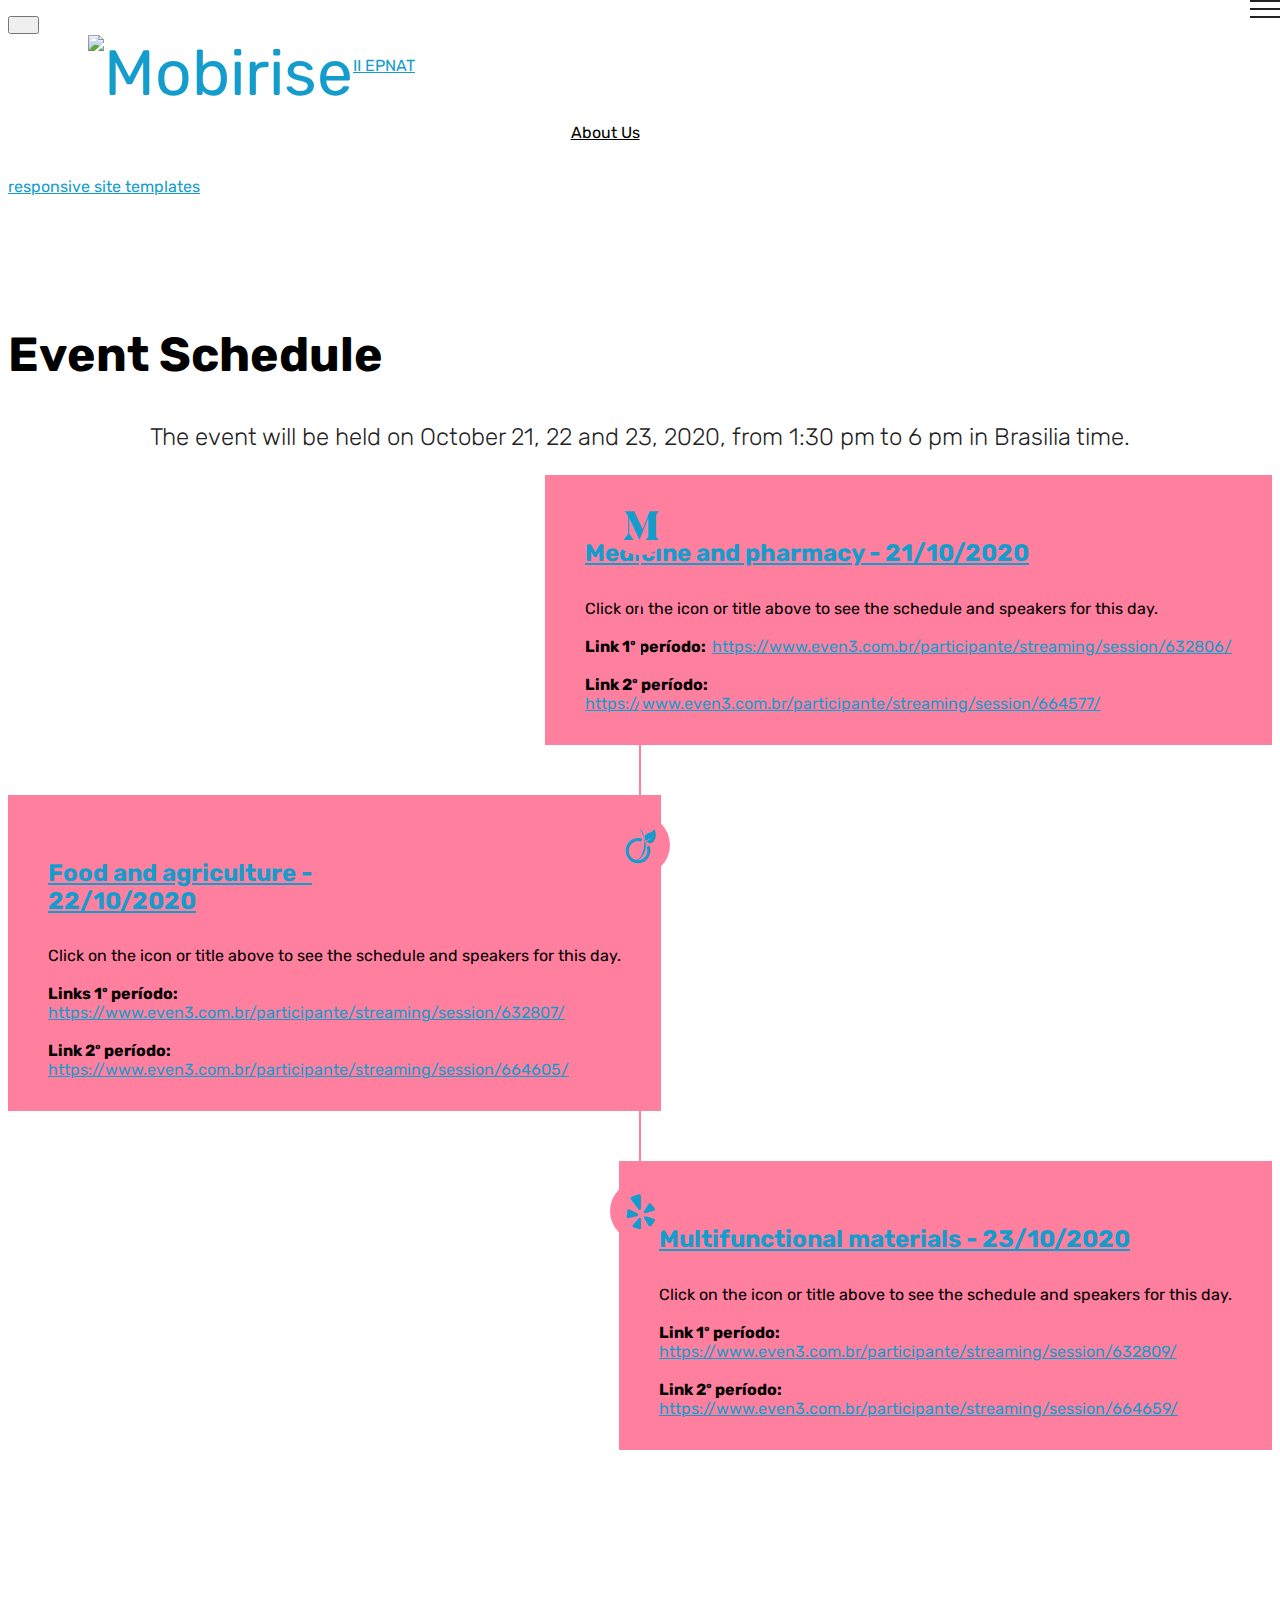
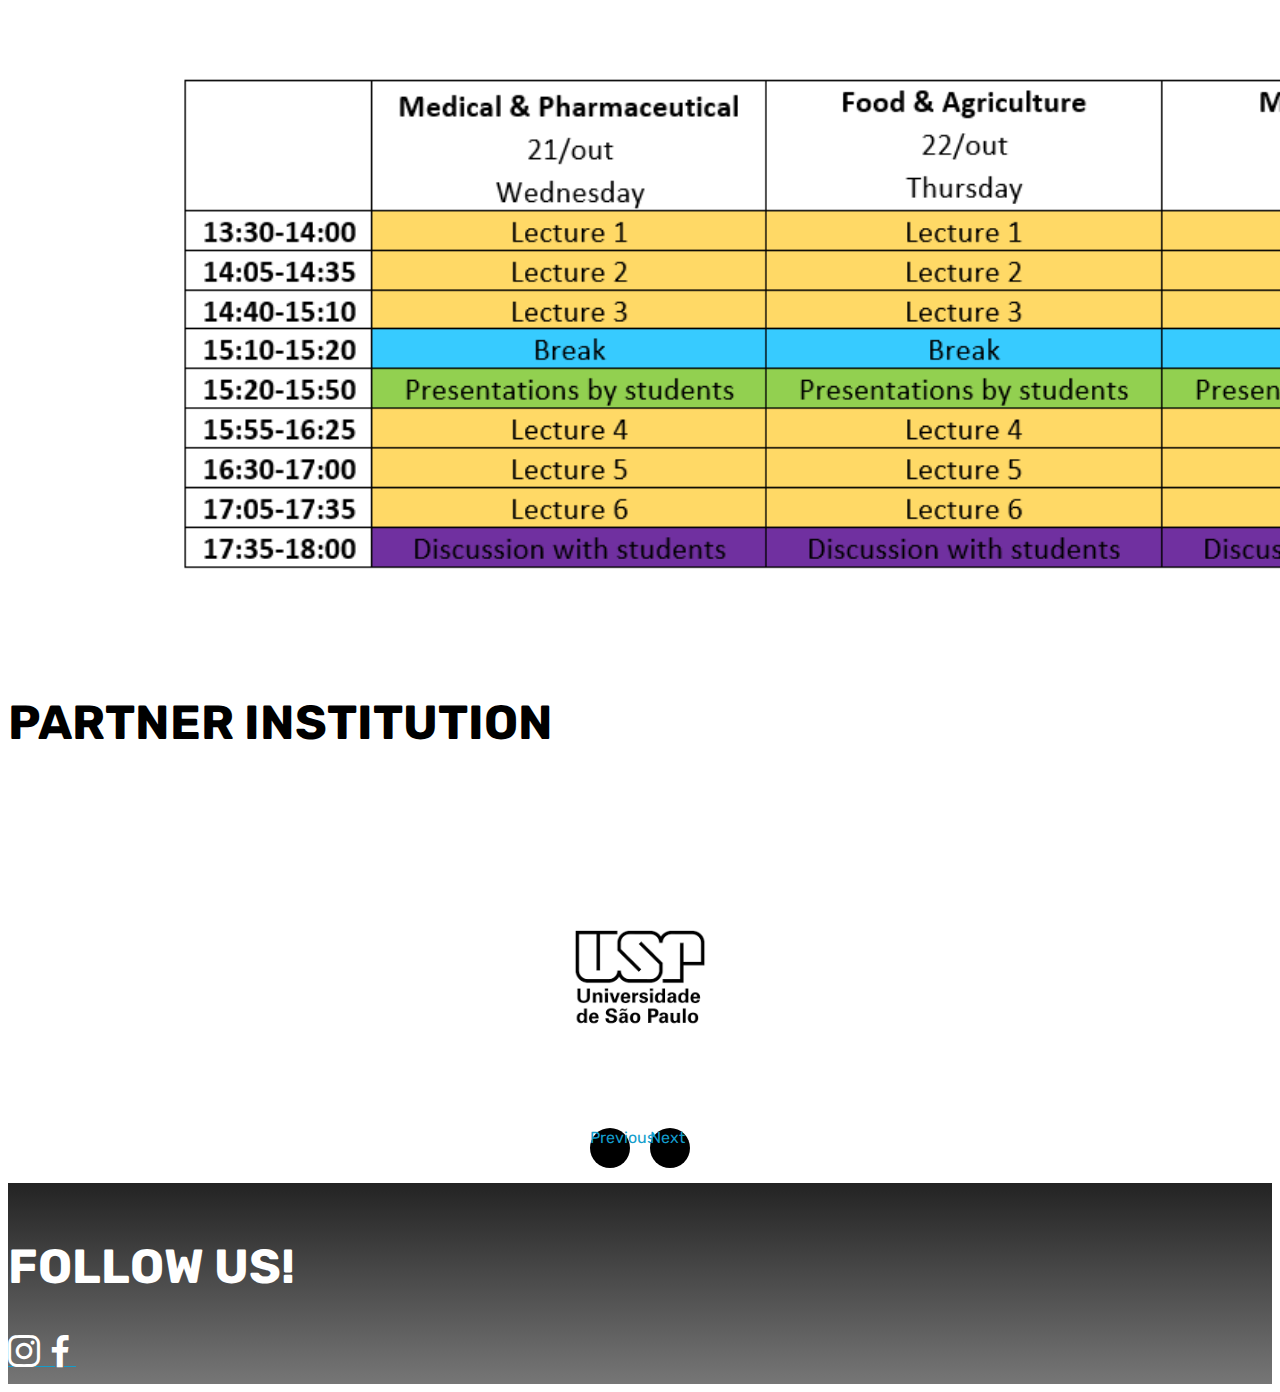
==== page1.html @ 45d512cc "create github pages" ====
<!DOCTYPE html>
<html  >
<head>
  <!-- Site made with Mobirise Website Builder v4.12.4, https://mobirise.com -->
  <meta charset="UTF-8">
  <meta http-equiv="X-UA-Compatible" content="IE=edge">
  <meta name="generator" content="Mobirise v4.12.4, mobirise.com">
  <meta name="viewport" content="width=device-width, initial-scale=1, minimum-scale=1">
  <link rel="shortcut icon" href="assets/images/sem-ttulo-122x87.png" type="image/x-icon">
  <meta name="description" content="Website Maker Description">
  
  
  <title>EVENT SCHEDULE</title>
  <link rel="stylesheet" href="assets/web/assets/mobirise-icons/mobirise-icons.css">
  <link rel="stylesheet" href="assets/facebook-plugin/style.css">
  <link rel="stylesheet" href="assets/bootstrap/css/bootstrap.min.css">
  <link rel="stylesheet" href="assets/bootstrap/css/bootstrap-grid.min.css">
  <link rel="stylesheet" href="assets/bootstrap/css/bootstrap-reboot.min.css">
  <link rel="stylesheet" href="assets/tether/tether.min.css">
  <link rel="stylesheet" href="assets/socicon/css/styles.css">
  <link rel="stylesheet" href="assets/dropdown/css/style.css">
  <link rel="stylesheet" href="assets/theme/css/style.css">
  <link rel="preload" as="style" href="assets/mobirise/css/mbr-additional.css"><link rel="stylesheet" href="assets/mobirise/css/mbr-additional.css" type="text/css">
  
  
  
</head>
<body>
  <section class="menu cid-qTkzRZLJNu" once="menu" id="menu1-4">

    

    <nav class="navbar navbar-expand beta-menu navbar-dropdown align-items-center navbar-fixed-top navbar-toggleable-sm">
        <button class="navbar-toggler navbar-toggler-right" type="button" data-toggle="collapse" data-target="#navbarSupportedContent" aria-controls="navbarSupportedContent" aria-expanded="false" aria-label="Toggle navigation">
            <div class="hamburger">
                <span></span>
                <span></span>
                <span></span>
                <span></span>
            </div>
        </button>
        <div class="menu-logo">
            <div class="navbar-brand">
                <span class="navbar-logo">
                    <a href="index.html">
                         <img src="assets/images/sem-ttulo-122x87.png" alt="Mobirise" title="" style="height: 3.8rem;">
                    </a>
                </span>
                <span class="navbar-caption-wrap"><a class="navbar-caption text-primary display-4" href="index.html">II EPNAT</a></span>
            </div>
        </div>
        <div class="collapse navbar-collapse" id="navbarSupportedContent">
            <ul class="navbar-nav nav-dropdown nav-right" data-app-modern-menu="true"><li class="nav-item">
                    <a class="nav-link link text-black display-4" href="page5.html"><span class="mbri-users mbr-iconfont mbr-iconfont-btn"></span>
                        
                        About Us
                    </a>
                </li></ul>
            
        </div>
    </nav>
</section>

<section class="engine"><a href="https://mobirise.info/q">responsive site templates</a></section><section class="timeline2 cid-s4UUE1kK3Q" id="timeline2-14">

    

    <div class="mbr-overlay" style="opacity: 0.3; background-color: rgb(204, 204, 204);">
    </div>

    <div class="container align-center">
        <h2 class="mbr-section-title pb-3 mbr-fonts-style display-2">Event Schedule</h2>
        <h3 class="mbr-section-subtitle pb-5 mbr-fonts-style display-5">The event will be held on October 21, 22 and 23, 2020, from 1:30 pm to 6 pm in Brasilia time.</h3>

        <div class="container timelines-container" mbri-timelines="">
            <!--1-->
            <div class="row timeline-element reverse separline">
                <span class="iconsBackground">
                    <a href="page2.html"><span class="mbr-iconfont socicon-medium socicon"></span></a>
                </span>          
                <div class="col-xs-12 col-md-6 align-left">
                    <div class="timeline-text-content">
                        <h4 class="mbr-timeline-title pb-3 mbr-fonts-style display-5">
                            <a href="page2.html">Medicine and pharmacy - 21/10/2020</a></h4>
                        <p class="mbr-timeline-text mbr-fonts-style display-7">
                            Click on the icon or title above to see the schedule and speakers for this day.<br><br><strong>Link 1º período: &nbsp;</strong><a href="https://www.even3.com.br/participante/streaming/session/632806/" target="_blank">https://www.even3.com.br/participante/streaming/session/632806/</a><br><a href="https://www.even3.com.br/participante/streaming/session/632806/" target="_blank"><br></a><strong>Link 2º período:&nbsp;</strong><br><a href="https://www.even3.com.br/participante/streaming/session/664577/" target="_blank">https://www.even3.com.br/participante/streaming/session/664577/</a><br></p>
                     </div>
                </div>
            </div>
            <!--2-->
            <div class="row timeline-element  separline">
                <span class="iconsBackground">
                    <a href="page6.html"><span class="mbr-iconfont socicon-viadeo socicon"></span></a>
                </span>
                <div class="col-xs-12 col-md-6 align-left ">
                    <div class="timeline-text-content">
                        <h4 class="mbr-timeline-title pb-3 mbr-fonts-style display-5"><a href="page6.html">Food and agriculture - </a><br><a href="page6.html">22/10/2020</a></h4>
                        <p class="mbr-timeline-text mbr-fonts-style display-7">
                            Click on the icon or title above to see the schedule and speakers for this day.<br><br><strong>Links 1º período:&nbsp;</strong><br><a href="https://www.even3.com.br/participante/streaming/session/632807/" target="_blank">https://www.even3.com.br/participante/streaming/session/632807/</a><br><a href="https://www.even3.com.br/participante/streaming/session/632807/" target="_blank"><br></a><strong>Link 2º período:</strong><br><a href="https://www.even3.com.br/participante/streaming/session/664605/" target="_blank">https://www.even3.com.br/participante/streaming/session/664605/</a><br>
                        </p>
                    </div>
                </div>
            </div>
            <!--3-->
            <div class="row timeline-element reverse">
                <span class="iconsBackground">
                    <a href="page7.html"><span class="mbr-iconfont socicon-yelp socicon"></span></a>
                </span>
                <div class="col-xs-12 col-md-6 align-left">
                    <div class="timeline-text-content">
                        <h4 class="mbr-timeline-title pb-3 mbr-fonts-style display-5"><a href="page7.html">Multifunctional materials - 23/10/2020</a></h4>      
                        <p class="mbr-timeline-text mbr-fonts-style display-7">
                            Click on the icon or title above to see the schedule and speakers for this day.<br><br><strong>Link 1º período:&nbsp;</strong><br><a href="https://www.even3.com.br/participante/streaming/session/632809/" target="_blank">https://www.even3.com.br/participante/streaming/session/632809/</a><br><a href="https://www.even3.com.br/participante/streaming/session/632809/" target="_blank"><br></a><strong>Link 2º período:</strong>&nbsp;<strong><br></strong><a href="https://www.even3.com.br/participante/streaming/session/664659/" target="_blank">https://www.even3.com.br/participante/streaming/session/664659/</a><br>
                        </p>
                    </div>
                </div>
            </div>
            <!--4-->
            
            <!--5-->
            
            <!--6-->
            
            <!--7-->
            
            <!--8-->
            
            <!--9-->
            
            <!--10-->
            
            <!--11-->
            
            <!--12-->
            
        </div>
    </div>
</section>

<section class="cid-s5Fxm1R8Tx" id="image3-1x">

    

    <figure class="mbr-figure container">
            <div class="image-block" style="width: 80%;">
                <img src="assets/images/tabela-certa-de-verdade-916x332.png" width="1400" alt="Mobirise" title="">
                
            </div>
    </figure>
</section>

<section class="clients cid-s83zJbaXIc mbr-parallax-background" data-interval="false" id="clients-3f">
      

    <div class="mbr-overlay" style="opacity: 0.3; background-color: rgb(255, 255, 255);">
    </div>
        <div class="container mb-5">
            <div class="media-container-row">
                <div class="col-12 align-center">
                    <h2 class="mbr-section-title pb-3 mbr-fonts-style display-2">PARTNER INSTITUTION</h2>
                    
                </div>
            </div>
        </div>

    <div class="container">
        <div class="carousel slide" role="listbox" data-pause="true" data-keyboard="false" data-ride="carousel" data-interval="5000">
            <div class="carousel-inner" data-visible="4">
                
                
                
                
                
            <div class="carousel-item ">
                    <div class="media-container-row">
                        <div class="col-md-12">
                            <div class="wrap-img ">
                                <img src="assets/images/download-1-200x200.png" class="img-responsive clients-img" alt="" title="">
                            </div>
                        </div>
                    </div>
                </div><div class="carousel-item ">
                    <div class="media-container-row">
                        <div class="col-md-12">
                            <div class="wrap-img ">
                                <img src="assets/images/download-2-295x171.png" class="img-responsive clients-img" alt="" title="">
                            </div>
                        </div>
                    </div>
                </div><div class="carousel-item ">
                    <div class="media-container-row">
                        <div class="col-md-12">
                            <div class="wrap-img ">
                                <img src="assets/images/download-3-225x225.png" class="img-responsive clients-img" alt="" title="">
                            </div>
                        </div>
                    </div>
                </div><div class="carousel-item ">
                    <div class="media-container-row">
                        <div class="col-md-12">
                            <div class="wrap-img ">
                                <img src="assets/images/download-216x233.png" class="img-responsive clients-img" alt="" title="">
                            </div>
                        </div>
                    </div>
                </div><div class="carousel-item ">
                    <div class="media-container-row">
                        <div class="col-md-12">
                            <div class="wrap-img ">
                                <img src="assets/images/download-4-225x225.png" class="img-responsive clients-img" alt="" title="">
                            </div>
                        </div>
                    </div>
                </div><div class="carousel-item ">
                    <div class="media-container-row">
                        <div class="col-md-12">
                            <div class="wrap-img ">
                                <img src="assets/images/logo-20-anos-final-773x408.png" class="img-responsive clients-img" alt="" title="">
                            </div>
                        </div>
                    </div>
                </div><div class="carousel-item ">
                    <div class="media-container-row">
                        <div class="col-md-12">
                            <div class="wrap-img ">
                                <img src="assets/images/download-300x168.png" class="img-responsive clients-img" alt="" title="">
                            </div>
                        </div>
                    </div>
                </div><div class="carousel-item ">
                    <div class="media-container-row">
                        <div class="col-md-12">
                            <div class="wrap-img ">
                                <img src="assets/images/images-237x213.png" class="img-responsive clients-img" alt="" title="">
                            </div>
                        </div>
                    </div>
                </div><div class="carousel-item ">
                    <div class="media-container-row">
                        <div class="col-md-12">
                            <div class="wrap-img ">
                                <img src="assets/images/piaiui-244x206.jpg" class="img-responsive clients-img" alt="" title="">
                            </div>
                        </div>
                    </div>
                </div></div>
            <div class="carousel-controls">
                <a data-app-prevent-settings="" class="carousel-control carousel-control-prev" role="button" data-slide="prev">
                    <span aria-hidden="true" class="mbri-left mbr-iconfont"></span>
                    <span class="sr-only">Previous</span>
                </a>
                <a data-app-prevent-settings="" class="carousel-control carousel-control-next" role="button" data-slide="next">
                    <span aria-hidden="true" class="mbri-right mbr-iconfont"></span>
                    <span class="sr-only">Next</span>
                </a>
            </div>
        </div>
    </div>
</section>

<section class="cid-s6U8djlsf8" id="social-buttons2-2t">

    

    

    <div class="container">
        <div class="media-container-row">
            <div class="col-md-8 align-center">
                <h2 class="pb-3 mbr-fonts-style display-2">
                    FOLLOW US!
                </h2>
                <div class="social-list pl-0 mb-0">
                    <a href="https://instagram.com/epnat2020?igshid=wvu82elaova2" target="_blank">
                        <span class="px-2 mbr-iconfont mbr-iconfont-social socicon-instagram socicon"></span>
                    </a>
                    <a href="https://www.facebook.com/epnat2020/" target="_blank">
                        <span class="px-2 mbr-iconfont mbr-iconfont-social socicon-facebook socicon"></span>
                    </a>
                    <a href="https://instagram.com/epnat2020?igshid=wvu82elaova2" target="_blank">
                        
                    </a>
                    <a href="https://www.youtube.com/c/mobirise" target="_blank">
                        
                    </a>
                    <a href="https://www.behance.net/Mobirise" target="_blank">
                        
                    </a>
                </div>
            </div>
        </div>
    </div>
</section>


  <script src="assets/web/assets/jquery/jquery.min.js"></script>
  <script src="assets/popper/popper.min.js"></script>
  <script src="https://connect.facebook.net/en_US/sdk.js#xfbml=1&version=v2.5"></script>
  <script src="https://apis.google.com/js/plusone.js"></script>
  <script src="assets/facebook-plugin/facebook-script.js"></script>
  <script src="assets/bootstrap/js/bootstrap.min.js"></script>
  <script src="assets/smoothscroll/smooth-scroll.js"></script>
  <script src="assets/tether/tether.min.js"></script>
  <script src="assets/touchswipe/jquery.touch-swipe.min.js"></script>
  <script src="assets/bootstrapcarouselswipe/bootstrap-carousel-swipe.js"></script>
  <script src="assets/mbr-clients-slider/mbr-clients-slider.js"></script>
  <script src="assets/parallax/jarallax.min.js"></script>
  <script src="assets/sociallikes/social-likes.js"></script>
  <script src="assets/dropdown/js/nav-dropdown.js"></script>
  <script src="assets/dropdown/js/navbar-dropdown.js"></script>
  <script src="assets/theme/js/script.js"></script>
  
  
</body>
</html>
---- assets/facebook-plugin/style.css ----
.mbr-section.mbr-section__comments{
    position: relative;
}
.mbr-section__comments{
    background-size: cover;
}
.addons-container {
  position: relative;
  margin-left: auto;
  margin-right: auto;
  padding-right: 15px;
  padding-left: 15px; }
  @media (min-width: 576px) {
    .addons-container {
      padding-right: 15px;
      padding-left: 15px; } }
  @media (min-width: 768px) {
    .addons-container {
      padding-right: 15px;
      padding-left: 15px; } }
  @media (min-width: 992px) {
    .addons-container {
      padding-right: 15px;
      padding-left: 15px; } }
  @media (min-width: 1200px) {
    .addons-container {
      padding-right: 15px;
      padding-left: 15px; } }
  @media (min-width: 576px) {
    .addons-container {
      width: 540px;
      max-width: 100%; } }
  @media (min-width: 768px) {
    .addons-container {
      width: 720px;
      max-width: 100%; } }
  @media (min-width: 992px) {
    .addons-container {
      width: 960px;
      max-width: 100%; } }
  @media (min-width: 1200px) {
    .addons-container {
      width: 1140px;
      max-width: 100%; } }

.addons-container-inner{
    position: relative;
    width: 100%;
    min-height: 1px;
    padding-right: 15px;
    padding-left: 15px;
}
@media (min-width: 567px) {
    .addons-container-inner{
        -ms-flex: 0 0 66.666667%;
        flex: 0 0 66.666667%;
        max-width: 66.666667%;
    }
}
.addons-row{
    display: flex;
    justify-content:center;
}
---- assets/socicon/css/styles.css ----
@charset "UTF-8";

@font-face {
  font-family: 'Socicon';
  src:  url('../fonts/socicon.eot');
  src:  url('../fonts/socicon.eot?#iefix') format('embedded-opentype'),
    url('../fonts/socicon.woff2') format('woff2'),
    url('../fonts/socicon.ttf') format('truetype'),
    url('../fonts/socicon.woff') format('woff'),
    url('../fonts/socicon.svg#socicon') format('svg');
  font-weight: normal;
  font-style: normal;
}

[data-icon]:before {
  font-family: "socicon" !important;
  content: attr(data-icon);
  font-style: normal !important;
  font-weight: normal !important;
  font-variant: normal !important;
  text-transform: none !important;
  speak: none;
  line-height: 1;
  -webkit-font-smoothing: antialiased;
  -moz-osx-font-smoothing: grayscale;
}

[class^="socicon-"], [class*=" socicon-"] {
  /* use !important to prevent issues with browser extensions that change fonts */
  font-family: 'Socicon' !important;
  speak: none;
  font-style: normal;
  font-weight: normal;
  font-variant: normal;
  text-transform: none;
  line-height: 1;

  /* Better Font Rendering =========== */
  -webkit-font-smoothing: antialiased;
  -moz-osx-font-smoothing: grayscale;
}

.socicon-eitaa:before {
  content: "\e97c";
}
.socicon-soroush:before {
  content: "\e97d";
}
.socicon-bale:before {
  content: "\e97e";
}
.socicon-zazzle:before {
  content: "\e97b";
}
.socicon-society6:before {
  content: "\e97a";
}
.socicon-redbubble:before {
  content: "\e979";
}
.socicon-avvo:before {
  content: "\e978";
}
.socicon-stitcher:before {
  content: "\e977";
}
.socicon-googlehangouts:before {
  content: "\e974";
}
.socicon-dlive:before {
  content: "\e975";
}
.socicon-vsco:before {
  content: "\e976";
}
.socicon-flipboard:before {
  content: "\e973";
}
.socicon-ubuntu:before {
  content: "\e958";
}
.socicon-artstation:before {
  content: "\e959";
}
.socicon-invision:before {
  content: "\e95a";
}
.socicon-torial:before {
  content: "\e95b";
}
.socicon-collectorz:before {
  content: "\e95c";
}
.socicon-seenthis:before {
  content: "\e95d";
}
.socicon-googleplaymusic:before {
  content: "\e95e";
}
.socicon-debian:before {
  content: "\e95f";
}
.socicon-filmfreeway:before {
  content: "\e960";
}
.socicon-gnome:before {
  content: "\e961";
}
.socicon-itchio:before {
  content: "\e962";
}
.socicon-jamendo:before {
  content: "\e963";
}
.socicon-mix:before {
  content: "\e964";
}
.socicon-sharepoint:before {
  content: "\e965";
}
.socicon-tinder:before {
  content: "\e966";
}
.socicon-windguru:before {
  content: "\e967";
}
.socicon-cdbaby:before {
  content: "\e968";
}
.socicon-elementaryos:before {
  content: "\e969";
}
.socicon-stage32:before {
  content: "\e96a";
}
.socicon-tiktok:before {
  content: "\e96b";
}
.socicon-gitter:before {
  content: "\e96c";
}
.socicon-letterboxd:before {
  content: "\e96d";
}
.socicon-threema:before {
  content: "\e96e";
}
.socicon-splice:before {
  content: "\e96f";
}
.socicon-metapop:before {
  content: "\e970";
}
.socicon-naver:before {
  content: "\e971";
}
.socicon-remote:before {
  content: "\e972";
}
.socicon-internet:before {
  content: "\e957";
}
.socicon-moddb:before {
  content: "\e94b";
}
.socicon-indiedb:before {
  content: "\e94c";
}
.socicon-traxsource:before {
  content: "\e94d";
}
.socicon-gamefor:before {
  content: "\e94e";
}
.socicon-pixiv:before {
  content: "\e94f";
}
.socicon-myanimelist:before {
  content: "\e950";
}
.socicon-blackberry:before {
  content: "\e951";
}
.socicon-wickr:before {
  content: "\e952";
}
.socicon-spip:before {
  content: "\e953";
}
.socicon-napster:before {
  content: "\e954";
}
.socicon-beatport:before {
  content: "\e955";
}
.socicon-hackerone:before {
  content: "\e956";
}
.socicon-hackernews:before {
  content: "\e946";
}
.socicon-smashwords:before {
  content: "\e947";
}
.socicon-kobo:before {
  content: "\e948";
}
.socicon-bookbub:before {
  content: "\e949";
}
.socicon-mailru:before {
  content: "\e94a";
}
.socicon-gitlab:before {
  content: "\e945";
}
.socicon-instructables:before {
  content: "\e944";
}
.socicon-portfolio:before {
  content: "\e943";
}
.socicon-codered:before {
  content: "\e940";
}
.socicon-origin:before {
  content: "\e941";
}
.socicon-nextdoor:before {
  content: "\e942";
}
.socicon-udemy:before {
  content: "\e93f";
}
.socicon-livemaster:before {
  content: "\e93e";
}
.socicon-crunchbase:before {
  content: "\e93b";
}
.socicon-homefy:before {
  content: "\e93c";
}
.socicon-calendly:before {
  content: "\e93d";
}
.socicon-realtor:before {
  content: "\e90f";
}
.socicon-tidal:before {
  content: "\e910";
}
.socicon-qobuz:before {
  content: "\e911";
}
.socicon-natgeo:before {
  content: "\e912";
}
.socicon-mastodon:before {
  content: "\e913";
}
.socicon-unsplash:before {
  content: "\e914";
}
.socicon-homeadvisor:before {
  content: "\e915";
}
.socicon-angieslist:before {
  content: "\e916";
}
.socicon-codepen:before {
  content: "\e917";
}
.socicon-slack:before {
  content: "\e918";
}
.socicon-openaigym:before {
  content: "\e919";
}
.socicon-logmein:before {
  content: "\e91a";
}
.socicon-fiverr:before {
  content: "\e91b";
}
.socicon-gotomeeting:before {
  content: "\e91c";
}
.socicon-aliexpress:before {
  content: "\e91d";
}
.socicon-guru:before {
  content: "\e91e";
}
.socicon-appstore:before {
  content: "\e91f";
}
.socicon-homes:before {
  content: "\e920";
}
.socicon-zoom:before {
  content: "\e921";
}
.socicon-alibaba:before {
  content: "\e922";
}
.socicon-craigslist:before {
  content: "\e923";
}
.socicon-wix:before {
  content: "\e924";
}
.socicon-redfin:before {
  content: "\e925";
}
.socicon-googlecalendar:before {
  content: "\e926";
}
.socicon-shopify:before {
  content: "\e927";
}
.socicon-freelancer:before {
  content: "\e928";
}
.socicon-seedrs:before {
  content: "\e929";
}
.socicon-bing:before {
  content: "\e92a";
}
.socicon-doodle:before {
  content: "\e92b";
}
.socicon-bonanza:before {
  content: "\e92c";
}
.socicon-squarespace:before {
  content: "\e92d";
}
.socicon-toptal:before {
  content: "\e92e";
}
.socicon-gust:before {
  content: "\e92f";
}
.socicon-ask:before {
  content: "\e930";
}
.socicon-trulia:before {
  content: "\e931";
}
.socicon-loomly:before {
  content: "\e932";
}
.socicon-ghost:before {
  content: "\e933";
}
.socicon-upwork:before {
  content: "\e934";
}
.socicon-fundable:before {
  content: "\e935";
}
.socicon-booking:before {
  content: "\e936";
}
.socicon-googlemaps:before {
  content: "\e937";
}
.socicon-zillow:before {
  content: "\e938";
}
.socicon-niconico:before {
  content: "\e939";
}
.socicon-toneden:before {
  content: "\e93a";
}
.socicon-augment:before {
  content: "\e908";
}
.socicon-bitbucket:before {
  content: "\e909";
}
.socicon-fyuse:before {
  content: "\e90a";
}
.socicon-yt-gaming:before {
  content: "\e90b";
}
.socicon-sketchfab:before {
  content: "\e90c";
}
.socicon-mobcrush:before {
  content: "\e90d";
}
.socicon-microsoft:before {
  content: "\e90e";
}
.socicon-pandora:before {
  content: "\e907";
}
.socicon-messenger:before {
  content: "\e906";
}
.socicon-gamewisp:before {
  content: "\e905";
}
.socicon-bloglovin:before {
  content: "\e904";
}
.socicon-tunein:before {
  content: "\e903";
}
.socicon-gamejolt:before {
  content: "\e901";
}
.socicon-trello:before {
  content: "\e902";
}
.socicon-spreadshirt:before {
  content: "\e900";
}
.socicon-500px:before {
  content: "\e000";
}
.socicon-8tracks:before {
  content: "\e001";
}
.socicon-airbnb:before {
  content: "\e002";
}
.socicon-alliance:before {
  content: "\e003";
}
.socicon-amazon:before {
  content: "\e004";
}
.socicon-amplement:before {
  content: "\e005";
}
.socicon-android:before {
  content: "\e006";
}
.socicon-angellist:before {
  content: "\e007";
}
.socicon-apple:before {
  content: "\e008";
}
.socicon-appnet:before {
  content: "\e009";
}
.socicon-baidu:before {
  content: "\e00a";
}
.socicon-bandcamp:before {
  content: "\e00b";
}
.socicon-battlenet:before {
  content: "\e00c";
}
.socicon-mixer:before {
  content: "\e00d";
}
.socicon-bebee:before {
  content: "\e00e";
}
.socicon-bebo:before {
  content: "\e00f";
}
.socicon-behance:before {
  content: "\e010";
}
.socicon-blizzard:before {
  content: "\e011";
}
.socicon-blogger:before {
  content: "\e012";
}
.socicon-buffer:before {
  content: "\e013";
}
.socicon-chrome:before {
  content: "\e014";
}
.socicon-coderwall:before {
  content: "\e015";
}
.socicon-curse:before {
  content: "\e016";
}
.socicon-dailymotion:before {
  content: "\e017";
}
.socicon-deezer:before {
  content: "\e018";
}
.socicon-delicious:before {
  content: "\e019";
}
.socicon-deviantart:before {
  content: "\e01a";
}
.socicon-diablo:before {
  content: "\e01b";
}
.socicon-digg:before {
  content: "\e01c";
}
.socicon-discord:before {
  content: "\e01d";
}
.socicon-disqus:before {
  content: "\e01e";
}
.socicon-douban:before {
  content: "\e01f";
}
.socicon-draugiem:before {
  content: "\e020";
}
.socicon-dribbble:before {
  content: "\e021";
}
.socicon-drupal:before {
  content: "\e022";
}
.socicon-ebay:before {
  content: "\e023";
}
.socicon-ello:before {
  content: "\e024";
}
.socicon-endomodo:before {
  content: "\e025";
}
.socicon-envato:before {
  content: "\e026";
}
.socicon-etsy:before {
  content: "\e027";
}
.socicon-facebook:before {
  content: "\e028";
}
.socicon-feedburner:before {
  content: "\e029";
}
.socicon-filmweb:before {
  content: "\e02a";
}
.socicon-firefox:before {
  content: "\e02b";
}
.socicon-flattr:before {
  content: "\e02c";
}
.socicon-flickr:before {
  content: "\e02d";
}
.socicon-formulr:before {
  content: "\e02e";
}
.socicon-forrst:before {
  content: "\e02f";
}
.socicon-foursquare:before {
  content: "\e030";
}
.socicon-friendfeed:before {
  content: "\e031";
}
.socicon-github:before {
  content: "\e032";
}
.socicon-goodreads:before {
  content: "\e033";
}
.socicon-google:before {
  content: "\e034";
}
.socicon-googlescholar:before {
  content: "\e035";
}
.socicon-googlegroups:before {
  content: "\e036";
}
.socicon-googlephotos:before {
  content: "\e037";
}
.socicon-googleplus:before {
  content: "\e038";
}
.socicon-grooveshark:before {
  content: "\e039";
}
.socicon-hackerrank:before {
  content: "\e03a";
}
.socicon-hearthstone:before {
  content: "\e03b";
}
.socicon-hellocoton:before {
  content: "\e03c";
}
.socicon-heroes:before {
  content: "\e03d";
}
.socicon-smashcast:before {
  content: "\e03e";
}
.socicon-horde:before {
  content: "\e03f";
}
.socicon-houzz:before {
  content: "\e040";
}
.socicon-icq:before {
  content: "\e041";
}
.socicon-identica:before {
  content: "\e042";
}
.socicon-imdb:before {
  content: "\e043";
}
.socicon-instagram:before {
  content: "\e044";
}
.socicon-issuu:before {
  content: "\e045";
}
.socicon-istock:before {
  content: "\e046";
}
.socicon-itunes:before {
  content: "\e047";
}
.socicon-keybase:before {
  content: "\e048";
}
.socicon-lanyrd:before {
  content: "\e049";
}
.socicon-lastfm:before {
  content: "\e04a";
}
.socicon-line:before {
  content: "\e04b";
}
.socicon-linkedin:before {
  content: "\e04c";
}
.socicon-livejournal:before {
  content: "\e04d";
}
.socicon-lyft:before {
  content: "\e04e";
}
.socicon-macos:before {
  content: "\e04f";
}
.socicon-mail:before {
  content: "\e050";
}
.socicon-medium:before {
  content: "\e051";
}
.socicon-meetup:before {
  content: "\e052";
}
.socicon-mixcloud:before {
  content: "\e053";
}
.socicon-modelmayhem:before {
  content: "\e054";
}
.socicon-mumble:before {
  content: "\e055";
}
.socicon-myspace:before {
  content: "\e056";
}
.socicon-newsvine:before {
  content: "\e057";
}
.socicon-nintendo:before {
  content: "\e058";
}
.socicon-npm:before {
  content: "\e059";
}
.socicon-odnoklassniki:before {
  content: "\e05a";
}
.socicon-openid:before {
  content: "\e05b";
}
.socicon-opera:before {
  content: "\e05c";
}
.socicon-outlook:before {
  content: "\e05d";
}
.socicon-overwatch:before {
  content: "\e05e";
}
.socicon-patreon:before {
  content: "\e05f";
}
.socicon-paypal:before {
  content: "\e060";
}
.socicon-periscope:before {
  content: "\e061";
}
.socicon-persona:before {
  content: "\e062";
}
.socicon-pinterest:before {
  content: "\e063";
}
.socicon-play:before {
  content: "\e064";
}
.socicon-player:before {
  content: "\e065";
}
.socicon-playstation:before {
  content: "\e066";
}
.socicon-pocket:before {
  content: "\e067";
}
.socicon-qq:before {
  content: "\e068";
}
.socicon-quora:before {
  content: "\e069";
}
.socicon-raidcall:before {
  content: "\e06a";
}
.socicon-ravelry:before {
  content: "\e06b";
}
.socicon-reddit:before {
  content: "\e06c";
}
.socicon-renren:before {
  content: "\e06d";
}
.socicon-researchgate:before {
  content: "\e06e";
}
.socicon-residentadvisor:before {
  content: "\e06f";
}
.socicon-reverbnation:before {
  content: "\e070";
}
.socicon-rss:before {
  content: "\e071";
}
.socicon-sharethis:before {
  content: "\e072";
}
.socicon-skype:before {
  content: "\e073";
}
.socicon-slideshare:before {
  content: "\e074";
}
.socicon-smugmug:before {
  content: "\e075";
}
.socicon-snapchat:before {
  content: "\e076";
}
.socicon-songkick:before {
  content: "\e077";
}
.socicon-soundcloud:before {
  content: "\e078";
}
.socicon-spotify:before {
  content: "\e079";
}
.socicon-stackexchange:before {
  content: "\e07a";
}
.socicon-stackoverflow:before {
  content: "\e07b";
}
.socicon-starcraft:before {
  content: "\e07c";
}
.socicon-stayfriends:before {
  content: "\e07d";
}
.socicon-steam:before {
  content: "\e07e";
}
.socicon-storehouse:before {
  content: "\e07f";
}
.socicon-strava:before {
  content: "\e080";
}
.socicon-streamjar:before {
  content: "\e081";
}
.socicon-stumbleupon:before {
  content: "\e082";
}
.socicon-swarm:before {
  content: "\e083";
}
.socicon-teamspeak:before {
  content: "\e084";
}
.socicon-teamviewer:before {
  content: "\e085";
}
.socicon-technorati:before {
  content: "\e086";
}
.socicon-telegram:before {
  content: "\e087";
}
.socicon-tripadvisor:before {
  content: "\e088";
}
.socicon-tripit:before {
  content: "\e089";
}
.socicon-triplej:before {
  content: "\e08a";
}
.socicon-tumblr:before {
  content: "\e08b";
}
.socicon-twitch:before {
  content: "\e08c";
}
.socicon-twitter:before {
  content: "\e08d";
}
.socicon-uber:before {
  content: "\e08e";
}
.socicon-ventrilo:before {
  content: "\e08f";
}
.socicon-viadeo:before {
  content: "\e090";
}
.socicon-viber:before {
  content: "\e091";
}
.socicon-viewbug:before {
  content: "\e092";
}
.socicon-vimeo:before {
  content: "\e093";
}
.socicon-vine:before {
  content: "\e094";
}
.socicon-vkontakte:before {
  content: "\e095";
}
.socicon-warcraft:before {
  content: "\e096";
}
.socicon-wechat:before {
  content: "\e097";
}
.socicon-weibo:before {
  content: "\e098";
}
.socicon-whatsapp:before {
  content: "\e099";
}
.socicon-wikipedia:before {
  content: "\e09a";
}
.socicon-windows:before {
  content: "\e09b";
}
.socicon-wordpress:before {
  content: "\e09c";
}
.socicon-wykop:before {
  content: "\e09d";
}
.socicon-xbox:before {
  content: "\e09e";
}
.socicon-xing:before {
  content: "\e09f";
}
.socicon-yahoo:before {
  content: "\e0a0";
}
.socicon-yammer:before {
  content: "\e0a1";
}
.socicon-yandex:before {
  content: "\e0a2";
}
.socicon-yelp:before {
  content: "\e0a3";
}
.socicon-younow:before {
  content: "\e0a4";
}
.socicon-youtube:before {
  content: "\e0a5";
}
.socicon-zapier:before {
  content: "\e0a6";
}
.socicon-zerply:before {
  content: "\e0a7";
}
.socicon-zomato:before {
  content: "\e0a8";
}
.socicon-zynga:before {
  content: "\e0a9";
}
---- assets/mobirise/css/mbr-additional.css ----
@import url(https://fonts.googleapis.com/css?family=Rubik:300,300i,400,400i,500,500i,700,700i,900,900i&display=swap);





body {
  font-family: Rubik;
}
.display-1 {
  font-family: 'Rubik', sans-serif;
  font-size: 4.25rem;
  font-display: swap;
}
.display-1 > .mbr-iconfont {
  font-size: 6.8rem;
}
.display-2 {
  font-family: 'Rubik', sans-serif;
  font-size: 3rem;
  font-display: swap;
}
.display-2 > .mbr-iconfont {
  font-size: 4.8rem;
}
.display-4 {
  font-family: 'Rubik', sans-serif;
  font-size: 1rem;
  font-display: swap;
}
.display-4 > .mbr-iconfont {
  font-size: 1.6rem;
}
.display-5 {
  font-family: 'Rubik', sans-serif;
  font-size: 1.5rem;
  font-display: swap;
}
.display-5 > .mbr-iconfont {
  font-size: 2.4rem;
}
.display-7 {
  font-family: 'Rubik', sans-serif;
  font-size: 1rem;
  font-display: swap;
}
.display-7 > .mbr-iconfont {
  font-size: 1.6rem;
}
/* ---- Fluid typography for mobile devices ---- */
/* 1.4 - font scale ratio ( bootstrap == 1.42857 ) */
/* 100vw - current viewport width */
/* (48 - 20)  48 == 48rem == 768px, 20 == 20rem == 320px(minimal supported viewport) */
/* 0.65 - min scale variable, may vary */
@media (max-width: 768px) {
  .display-1 {
    font-size: 3.4rem;
    font-size: calc( 2.1374999999999997rem + (4.25 - 2.1374999999999997) * ((100vw - 20rem) / (48 - 20)));
    line-height: calc( 1.4 * (2.1374999999999997rem + (4.25 - 2.1374999999999997) * ((100vw - 20rem) / (48 - 20))));
  }
  .display-2 {
    font-size: 2.4rem;
    font-size: calc( 1.7rem + (3 - 1.7) * ((100vw - 20rem) / (48 - 20)));
    line-height: calc( 1.4 * (1.7rem + (3 - 1.7) * ((100vw - 20rem) / (48 - 20))));
  }
  .display-4 {
    font-size: 0.8rem;
    font-size: calc( 1rem + (1 - 1) * ((100vw - 20rem) / (48 - 20)));
    line-height: calc( 1.4 * (1rem + (1 - 1) * ((100vw - 20rem) / (48 - 20))));
  }
  .display-5 {
    font-size: 1.2rem;
    font-size: calc( 1.175rem + (1.5 - 1.175) * ((100vw - 20rem) / (48 - 20)));
    line-height: calc( 1.4 * (1.175rem + (1.5 - 1.175) * ((100vw - 20rem) / (48 - 20))));
  }
}
/* Buttons */
.btn {
  padding: 1rem 3rem;
  border-radius: 3px;
}
.btn-sm {
  padding: 0.6rem 1.5rem;
  border-radius: 3px;
}
.btn-md {
  padding: 1rem 3rem;
  border-radius: 3px;
}
.btn-lg {
  padding: 1.2rem 3.2rem;
  border-radius: 3px;
}
.bg-primary {
  background-color: #149dcc !important;
}
.bg-success {
  background-color: #f7ed4a !important;
}
.bg-info {
  background-color: #82786e !important;
}
.bg-warning {
  background-color: #879a9f !important;
}
.bg-danger {
  background-color: #b1a374 !important;
}
.btn-primary,
.btn-primary:active {
  background-color: #149dcc !important;
  border-color: #149dcc !important;
  color: #ffffff !important;
}
.btn-primary:hover,
.btn-primary:focus,
.btn-primary.focus,
.btn-primary.active {
  color: #ffffff !important;
  background-color: #0d6786 !important;
  border-color: #0d6786 !important;
}
.btn-primary.disabled,
.btn-primary:disabled {
  color: #ffffff !important;
  background-color: #0d6786 !important;
  border-color: #0d6786 !important;
}
.btn-secondary,
.btn-secondary:active {
  background-color: #da0e0e !important;
  border-color: #da0e0e !important;
  color: #ffffff !important;
}
.btn-secondary:hover,
.btn-secondary:focus,
.btn-secondary.focus,
.btn-secondary.active {
  color: #ffffff !important;
  background-color: #920909 !important;
  border-color: #920909 !important;
}
.btn-secondary.disabled,
.btn-secondary:disabled {
  color: #ffffff !important;
  background-color: #920909 !important;
  border-color: #920909 !important;
}
.btn-info,
.btn-info:active {
  background-color: #82786e !important;
  border-color: #82786e !important;
  color: #ffffff !important;
}
.btn-info:hover,
.btn-info:focus,
.btn-info.focus,
.btn-info.active {
  color: #ffffff !important;
  background-color: #59524b !important;
  border-color: #59524b !important;
}
.btn-info.disabled,
.btn-info:disabled {
  color: #ffffff !important;
  background-color: #59524b !important;
  border-color: #59524b !important;
}
.btn-success,
.btn-success:active {
  background-color: #f7ed4a !important;
  border-color: #f7ed4a !important;
  color: #3f3c03 !important;
}
.btn-success:hover,
.btn-success:focus,
.btn-success.focus,
.btn-success.active {
  color: #3f3c03 !important;
  background-color: #eadd0a !important;
  border-color: #eadd0a !important;
}
.btn-success.disabled,
.btn-success:disabled {
  color: #3f3c03 !important;
  background-color: #eadd0a !important;
  border-color: #eadd0a !important;
}
.btn-warning,
.btn-warning:active {
  background-color: #879a9f !important;
  border-color: #879a9f !important;
  color: #ffffff !important;
}
.btn-warning:hover,
.btn-warning:focus,
.btn-warning.focus,
.btn-warning.active {
  color: #ffffff !important;
  background-color: #617479 !important;
  border-color: #617479 !important;
}
.btn-warning.disabled,
.btn-warning:disabled {
  color: #ffffff !important;
  background-color: #617479 !important;
  border-color: #617479 !important;
}
.btn-danger,
.btn-danger:active {
  background-color: #b1a374 !important;
  border-color: #b1a374 !important;
  color: #ffffff !important;
}
.btn-danger:hover,
.btn-danger:focus,
.btn-danger.focus,
.btn-danger.active {
  color: #ffffff !important;
  background-color: #8b7d4e !important;
  border-color: #8b7d4e !important;
}
.btn-danger.disabled,
.btn-danger:disabled {
  color: #ffffff !important;
  background-color: #8b7d4e !important;
  border-color: #8b7d4e !important;
}
.btn-white {
  color: #333333 !important;
}
.btn-white,
.btn-white:active {
  background-color: #ffffff !important;
  border-color: #ffffff !important;
  color: #808080 !important;
}
.btn-white:hover,
.btn-white:focus,
.btn-white.focus,
.btn-white.active {
  color: #808080 !important;
  background-color: #d9d9d9 !important;
  border-color: #d9d9d9 !important;
}
.btn-white.disabled,
.btn-white:disabled {
  color: #808080 !important;
  background-color: #d9d9d9 !important;
  border-color: #d9d9d9 !important;
}
.btn-black,
.btn-black:active {
  background-color: #333333 !important;
  border-color: #333333 !important;
  color: #ffffff !important;
}
.btn-black:hover,
.btn-black:focus,
.btn-black.focus,
.btn-black.active {
  color: #ffffff !important;
  background-color: #0d0d0d !important;
  border-color: #0d0d0d !important;
}
.btn-black.disabled,
.btn-black:disabled {
  color: #ffffff !important;
  background-color: #0d0d0d !important;
  border-color: #0d0d0d !important;
}
.btn-primary-outline,
.btn-primary-outline:active {
  background: none;
  border-color: #0b566f;
  color: #0b566f;
}
.btn-primary-outline:hover,
.btn-primary-outline:focus,
.btn-primary-outline.focus,
.btn-primary-outline.active {
  color: #ffffff;
  background-color: #149dcc;
  border-color: #149dcc;
}
.btn-primary-outline.disabled,
.btn-primary-outline:disabled {
  color: #ffffff !important;
  background-color: #149dcc !important;
  border-color: #149dcc !important;
}
.btn-secondary-outline,
.btn-secondary-outline:active {
  background: none;
  border-color: #7a0808;
  color: #7a0808;
}
.btn-secondary-outline:hover,
.btn-secondary-outline:focus,
.btn-secondary-outline.focus,
.btn-secondary-outline.active {
  color: #ffffff;
  background-color: #da0e0e;
  border-color: #da0e0e;
}
.btn-secondary-outline.disabled,
.btn-secondary-outline:disabled {
  color: #ffffff !important;
  background-color: #da0e0e !important;
  border-color: #da0e0e !important;
}
.btn-info-outline,
.btn-info-outline:active {
  background: none;
  border-color: #4b453f;
  color: #4b453f;
}
.btn-info-outline:hover,
.btn-info-outline:focus,
.btn-info-outline.focus,
.btn-info-outline.active {
  color: #ffffff;
  background-color: #82786e;
  border-color: #82786e;
}
.btn-info-outline.disabled,
.btn-info-outline:disabled {
  color: #ffffff !important;
  background-color: #82786e !important;
  border-color: #82786e !important;
}
.btn-success-outline,
.btn-success-outline:active {
  background: none;
  border-color: #d2c609;
  color: #d2c609;
}
.btn-success-outline:hover,
.btn-success-outline:focus,
.btn-success-outline.focus,
.btn-success-outline.active {
  color: #3f3c03;
  background-color: #f7ed4a;
  border-color: #f7ed4a;
}
.btn-success-outline.disabled,
.btn-success-outline:disabled {
  color: #3f3c03 !important;
  background-color: #f7ed4a !important;
  border-color: #f7ed4a !important;
}
.btn-warning-outline,
.btn-warning-outline:active {
  background: none;
  border-color: #55666b;
  color: #55666b;
}
.btn-warning-outline:hover,
.btn-warning-outline:focus,
.btn-warning-outline.focus,
.btn-warning-outline.active {
  color: #ffffff;
  background-color: #879a9f;
  border-color: #879a9f;
}
.btn-warning-outline.disabled,
.btn-warning-outline:disabled {
  color: #ffffff !important;
  background-color: #879a9f !important;
  border-color: #879a9f !important;
}
.btn-danger-outline,
.btn-danger-outline:active {
  background: none;
  border-color: #7a6e45;
  color: #7a6e45;
}
.btn-danger-outline:hover,
.btn-danger-outline:focus,
.btn-danger-outline.focus,
.btn-danger-outline.active {
  color: #ffffff;
  background-color: #b1a374;
  border-color: #b1a374;
}
.btn-danger-outline.disabled,
.btn-danger-outline:disabled {
  color: #ffffff !important;
  background-color: #b1a374 !important;
  border-color: #b1a374 !important;
}
.btn-black-outline,
.btn-black-outline:active {
  background: none;
  border-color: #000000;
  color: #000000;
}
.btn-black-outline:hover,
.btn-black-outline:focus,
.btn-black-outline.focus,
.btn-black-outline.active {
  color: #ffffff;
  background-color: #333333;
  border-color: #333333;
}
.btn-black-outline.disabled,
.btn-black-outline:disabled {
  color: #ffffff !important;
  background-color: #333333 !important;
  border-color: #333333 !important;
}
.btn-white-outline,
.btn-white-outline:active,
.btn-white-outline.active {
  background: none;
  border-color: #ffffff;
  color: #ffffff;
}
.btn-white-outline:hover,
.btn-white-outline:focus,
.btn-white-outline.focus {
  color: #333333;
  background-color: #ffffff;
  border-color: #ffffff;
}
.text-primary {
  color: #149dcc !important;
}
.text-secondary {
  color: #da0e0e !important;
}
.text-success {
  color: #f7ed4a !important;
}
.text-info {
  color: #82786e !important;
}
.text-warning {
  color: #879a9f !important;
}
.text-danger {
  color: #b1a374 !important;
}
.text-white {
  color: #ffffff !important;
}
.text-black {
  color: #000000 !important;
}
a.text-primary:hover,
a.text-primary:focus {
  color: #0b566f !important;
}
a.text-secondary:hover,
a.text-secondary:focus {
  color: #7a0808 !important;
}
a.text-success:hover,
a.text-success:focus {
  color: #d2c609 !important;
}
a.text-info:hover,
a.text-info:focus {
  color: #4b453f !important;
}
a.text-warning:hover,
a.text-warning:focus {
  color: #55666b !important;
}
a.text-danger:hover,
a.text-danger:focus {
  color: #7a6e45 !important;
}
a.text-white:hover,
a.text-white:focus {
  color: #b3b3b3 !important;
}
a.text-black:hover,
a.text-black:focus {
  color: #4d4d4d !important;
}
.alert-success {
  background-color: #70c770;
}
.alert-info {
  background-color: #82786e;
}
.alert-warning {
  background-color: #879a9f;
}
.alert-danger {
  background-color: #b1a374;
}
.mbr-section-btn a.btn:not(.btn-form) {
  border-radius: 100px;
}
.mbr-section-btn a.btn:not(.btn-form):hover,
.mbr-section-btn a.btn:not(.btn-form):focus {
  box-shadow: none !important;
}
.mbr-section-btn a.btn:not(.btn-form):hover,
.mbr-section-btn a.btn:not(.btn-form):focus {
  box-shadow: 0 10px 40px 0 rgba(0, 0, 0, 0.2) !important;
  -webkit-box-shadow: 0 10px 40px 0 rgba(0, 0, 0, 0.2) !important;
}
.mbr-gallery-filter li a {
  border-radius: 100px !important;
}
.mbr-gallery-filter li.active .btn {
  background-color: #149dcc;
  border-color: #149dcc;
  color: #ffffff;
}
.mbr-gallery-filter li.active .btn:focus {
  box-shadow: none;
}
.nav-tabs .nav-link {
  border-radius: 100px !important;
}
a,
a:hover {
  color: #149dcc;
}
.mbr-plan-header.bg-primary .mbr-plan-subtitle,
.mbr-plan-header.bg-primary .mbr-plan-price-desc {
  color: #b4e6f8;
}
.mbr-plan-header.bg-success .mbr-plan-subtitle,
.mbr-plan-header.bg-success .mbr-plan-price-desc {
  color: #ffffff;
}
.mbr-plan-header.bg-info .mbr-plan-subtitle,
.mbr-plan-header.bg-info .mbr-plan-price-desc {
  color: #beb8b2;
}
.mbr-plan-header.bg-warning .mbr-plan-subtitle,
.mbr-plan-header.bg-warning .mbr-plan-price-desc {
  color: #ced6d8;
}
.mbr-plan-header.bg-danger .mbr-plan-subtitle,
.mbr-plan-header.bg-danger .mbr-plan-price-desc {
  color: #dfd9c6;
}
/* Scroll to top button*/
.scrollToTop_wraper {
  display: none;
}
.form-control {
  font-family: 'Rubik', sans-serif;
  font-size: 1rem;
  font-display: swap;
}
.form-control > .mbr-iconfont {
  font-size: 1.6rem;
}
blockquote {
  border-color: #149dcc;
}
/* Forms */
.mbr-form .btn {
  margin: .4rem 0;
}
.mbr-form .input-group-btn a.btn {
  border-radius: 100px !important;
}
.mbr-form .input-group-btn a.btn:hover {
  box-shadow: 0 10px 40px 0 rgba(0, 0, 0, 0.2);
}
.mbr-form .input-group-btn button[type="submit"] {
  border-radius: 100px !important;
  padding: 1rem 3rem;
}
.mbr-form .input-group-btn button[type="submit"]:hover {
  box-shadow: 0 10px 40px 0 rgba(0, 0, 0, 0.2);
}
.form2 .form-control {
  border-top-left-radius: 100px;
  border-bottom-left-radius: 100px;
}
.form2 .input-group-btn a.btn {
  border-top-left-radius: 0 !important;
  border-bottom-left-radius: 0 !important;
}
.form2 .input-group-btn button[type="submit"] {
  border-top-left-radius: 0 !important;
  border-bottom-left-radius: 0 !important;
}
.form3 input[type="email"] {
  border-radius: 100px !important;
}
@media (max-width: 349px) {
  .form2 input[type="email"] {
    border-radius: 100px !important;
  }
  .form2 .input-group-btn a.btn {
    border-radius: 100px !important;
  }
  .form2 .input-group-btn button[type="submit"] {
    border-radius: 100px !important;
  }
}
@media (max-width: 767px) {
  .btn {
    font-size: .75rem !important;
  }
  .btn .mbr-iconfont {
    font-size: 1rem !important;
  }
}
/* Footer */
.mbr-footer-content li::before,
.mbr-footer .mbr-contacts li::before {
  background: #149dcc;
}
.mbr-footer-content li a:hover,
.mbr-footer .mbr-contacts li a:hover {
  color: #149dcc;
}
.footer3 input[type="email"],
.footer4 input[type="email"] {
  border-radius: 100px !important;
}
.footer3 .input-group-btn a.btn,
.footer4 .input-group-btn a.btn {
  border-radius: 100px !important;
}
.footer3 .input-group-btn button[type="submit"],
.footer4 .input-group-btn button[type="submit"] {
  border-radius: 100px !important;
}
/* Headers*/
.header13 .form-inline input[type="email"],
.header14 .form-inline input[type="email"] {
  border-radius: 100px;
}
.header13 .form-inline input[type="text"],
.header14 .form-inline input[type="text"] {
  border-radius: 100px;
}
.header13 .form-inline input[type="tel"],
.header14 .form-inline input[type="tel"] {
  border-radius: 100px;
}
.header13 .form-inline a.btn,
.header14 .form-inline a.btn {
  border-radius: 100px;
}
.header13 .form-inline button,
.header14 .form-inline button {
  border-radius: 100px !important;
}
@media screen and (-ms-high-contrast: active), (-ms-high-contrast: none) {
  .card-wrapper {
    flex: auto !important;
  }
}
.jq-selectbox li:hover,
.jq-selectbox li.selected {
  background-color: #149dcc;
  color: #ffffff;
}
.jq-selectbox .jq-selectbox__trigger-arrow,
.jq-number__spin.minus:after,
.jq-number__spin.plus:after {
  transition: 0.4s;
  border-top-color: currentColor;
  border-bottom-color: currentColor;
}
.jq-selectbox:hover .jq-selectbox__trigger-arrow,
.jq-number__spin.minus:hover:after,
.jq-number__spin.plus:hover:after {
  border-top-color: #149dcc;
  border-bottom-color: #149dcc;
}
.xdsoft_datetimepicker .xdsoft_calendar td.xdsoft_default,
.xdsoft_datetimepicker .xdsoft_calendar td.xdsoft_current,
.xdsoft_datetimepicker .xdsoft_timepicker .xdsoft_time_box > div > div.xdsoft_current {
  color: #ffffff !important;
  background-color: #149dcc !important;
  box-shadow: none !important;
}
.xdsoft_datetimepicker .xdsoft_calendar td:hover,
.xdsoft_datetimepicker .xdsoft_timepicker .xdsoft_time_box > div > div:hover {
  color: #ffffff !important;
  background: #da0e0e !important;
  box-shadow: none !important;
}
.lazy-bg {
  background-image: none !important;
}
.lazy-placeholder:not(section),
.lazy-none {
  display: block;
  position: relative;
  padding-bottom: 56.25%;
}
iframe.lazy-placeholder,
.lazy-placeholder:after {
  content: '';
  position: absolute;
  width: 100px;
  height: 100px;
  background: transparent no-repeat center;
  background-size: contain;
  top: 50%;
  left: 50%;
  transform: translateX(-50%) translateY(-50%);
  background-image: url("data:image/svg+xml;charset=UTF-8,%3csvg width='32' height='32' viewBox='0 0 64 64' xmlns='http://www.w3.org/2000/svg' stroke='%23149dcc' %3e%3cg fill='none' fill-rule='evenodd'%3e%3cg transform='translate(16 16)' stroke-width='2'%3e%3ccircle stroke-opacity='.5' cx='16' cy='16' r='16'/%3e%3cpath d='M32 16c0-9.94-8.06-16-16-16'%3e%3canimateTransform attributeName='transform' type='rotate' from='0 16 16' to='360 16 16' dur='1s' repeatCount='indefinite'/%3e%3c/path%3e%3c/g%3e%3c/g%3e%3c/svg%3e");
}
section.lazy-placeholder:after {
  opacity: 0.3;
}
.cid-qTkzRZLJNu .navbar {
  padding: .5rem 0;
  background: #ffffff;
  transition: none;
  min-height: 77px;
}
.cid-qTkzRZLJNu .navbar-dropdown.bg-color.transparent.opened {
  background: #ffffff;
}
.cid-qTkzRZLJNu a {
  font-style: normal;
}
.cid-qTkzRZLJNu .nav-item span {
  padding-right: 0.4em;
  line-height: 0.5em;
  vertical-align: text-bottom;
  position: relative;
  text-decoration: none;
}
.cid-qTkzRZLJNu .nav-item a {
  display: flex;
  align-items: center;
  justify-content: center;
  padding: 0.7rem 0 !important;
  margin: 0rem .65rem !important;
}
.cid-qTkzRZLJNu .nav-item:focus,
.cid-qTkzRZLJNu .nav-link:focus {
  outline: none;
}
.cid-qTkzRZLJNu .btn {
  padding: 0.4rem 1.5rem;
  display: inline-flex;
  align-items: center;
}
.cid-qTkzRZLJNu .btn .mbr-iconfont {
  font-size: 1.6rem;
}
.cid-qTkzRZLJNu .menu-logo {
  margin-right: auto;
}
.cid-qTkzRZLJNu .menu-logo .navbar-brand {
  display: flex;
  margin-left: 5rem;
  padding: 0;
  transition: padding .2s;
  min-height: 3.8rem;
  align-items: center;
}
.cid-qTkzRZLJNu .menu-logo .navbar-brand .navbar-caption-wrap {
  display: -webkit-flex;
  -webkit-align-items: center;
  align-items: center;
  word-break: break-word;
  min-width: 7rem;
  margin: .3rem 0;
}
.cid-qTkzRZLJNu .menu-logo .navbar-brand .navbar-caption-wrap .navbar-caption {
  line-height: 1.2rem !important;
  padding-right: 2rem;
}
.cid-qTkzRZLJNu .menu-logo .navbar-brand .navbar-logo {
  font-size: 4rem;
  transition: font-size 0.25s;
}
.cid-qTkzRZLJNu .menu-logo .navbar-brand .navbar-logo img {
  display: flex;
}
.cid-qTkzRZLJNu .menu-logo .navbar-brand .navbar-logo .mbr-iconfont {
  transition: font-size 0.25s;
}
.cid-qTkzRZLJNu .navbar-toggleable-sm .navbar-collapse {
  justify-content: flex-end;
  -webkit-justify-content: flex-end;
  padding-right: 5rem;
  width: auto;
}
.cid-qTkzRZLJNu .navbar-toggleable-sm .navbar-collapse .navbar-nav {
  flex-wrap: wrap;
  -webkit-flex-wrap: wrap;
  padding-left: 0;
}
.cid-qTkzRZLJNu .navbar-toggleable-sm .navbar-collapse .navbar-nav .nav-item {
  -webkit-align-self: center;
  align-self: center;
}
.cid-qTkzRZLJNu .navbar-toggleable-sm .navbar-collapse .navbar-buttons {
  padding-left: 0;
  padding-bottom: 0;
}
.cid-qTkzRZLJNu .dropdown .dropdown-menu {
  background: #ffffff;
  display: none;
  position: absolute;
  min-width: 5rem;
  padding-top: 1.4rem;
  padding-bottom: 1.4rem;
  text-align: left;
}
.cid-qTkzRZLJNu .dropdown .dropdown-menu .dropdown-item {
  width: auto;
  padding: 0.235em 1.5385em 0.235em 1.5385em !important;
}
.cid-qTkzRZLJNu .dropdown .dropdown-menu .dropdown-item::after {
  right: 0.5rem;
}
.cid-qTkzRZLJNu .dropdown .dropdown-menu .dropdown-submenu {
  margin: 0;
}
.cid-qTkzRZLJNu .dropdown.open > .dropdown-menu {
  display: block;
}
.cid-qTkzRZLJNu .navbar-toggleable-sm.opened:after {
  position: absolute;
  width: 100vw;
  height: 100vh;
  content: '';
  background-color: rgba(0, 0, 0, 0.1);
  left: 0;
  bottom: 0;
  transform: translateY(100%);
  -webkit-transform: translateY(100%);
  z-index: 1000;
}
.cid-qTkzRZLJNu .navbar.navbar-short {
  min-height: 60px;
  transition: all .2s;
}
.cid-qTkzRZLJNu .navbar.navbar-short .navbar-toggler-right {
  top: 20px;
}
.cid-qTkzRZLJNu .navbar.navbar-short .navbar-logo a {
  font-size: 2.5rem !important;
  line-height: 2.5rem;
  transition: font-size 0.25s;
}
.cid-qTkzRZLJNu .navbar.navbar-short .navbar-logo a .mbr-iconfont {
  font-size: 2.5rem !important;
}
.cid-qTkzRZLJNu .navbar.navbar-short .navbar-logo a img {
  height: 3rem !important;
}
.cid-qTkzRZLJNu .navbar.navbar-short .navbar-brand {
  min-height: 3rem;
}
.cid-qTkzRZLJNu button.navbar-toggler {
  width: 31px;
  height: 18px;
  cursor: pointer;
  transition: all .2s;
  top: 1.5rem;
  right: 1rem;
}
.cid-qTkzRZLJNu button.navbar-toggler:focus {
  outline: none;
}
.cid-qTkzRZLJNu button.navbar-toggler .hamburger span {
  position: absolute;
  right: 0;
  width: 30px;
  height: 2px;
  border-right: 5px;
  background-color: #232323;
}
.cid-qTkzRZLJNu button.navbar-toggler .hamburger span:nth-child(1) {
  top: 0;
  transition: all .2s;
}
.cid-qTkzRZLJNu button.navbar-toggler .hamburger span:nth-child(2) {
  top: 8px;
  transition: all .15s;
}
.cid-qTkzRZLJNu button.navbar-toggler .hamburger span:nth-child(3) {
  top: 8px;
  transition: all .15s;
}
.cid-qTkzRZLJNu button.navbar-toggler .hamburger span:nth-child(4) {
  top: 16px;
  transition: all .2s;
}
.cid-qTkzRZLJNu nav.opened .hamburger span:nth-child(1) {
  top: 8px;
  width: 0;
  opacity: 0;
  right: 50%;
  transition: all .2s;
}
.cid-qTkzRZLJNu nav.opened .hamburger span:nth-child(2) {
  -webkit-transform: rotate(45deg);
  transform: rotate(45deg);
  transition: all .25s;
}
.cid-qTkzRZLJNu nav.opened .hamburger span:nth-child(3) {
  -webkit-transform: rotate(-45deg);
  transform: rotate(-45deg);
  transition: all .25s;
}
.cid-qTkzRZLJNu nav.opened .hamburger span:nth-child(4) {
  top: 8px;
  width: 0;
  opacity: 0;
  right: 50%;
  transition: all .2s;
}
.cid-qTkzRZLJNu .collapsed.navbar-expand {
  flex-direction: column;
}
.cid-qTkzRZLJNu .collapsed .btn {
  display: flex;
}
.cid-qTkzRZLJNu .collapsed .navbar-collapse {
  display: none !important;
  padding-right: 0 !important;
}
.cid-qTkzRZLJNu .collapsed .navbar-collapse.collapsing,
.cid-qTkzRZLJNu .collapsed .navbar-collapse.show {
  display: block !important;
}
.cid-qTkzRZLJNu .collapsed .navbar-collapse.collapsing .navbar-nav,
.cid-qTkzRZLJNu .collapsed .navbar-collapse.show .navbar-nav {
  display: block;
  text-align: center;
}
.cid-qTkzRZLJNu .collapsed .navbar-collapse.collapsing .navbar-nav .nav-item,
.cid-qTkzRZLJNu .collapsed .navbar-collapse.show .navbar-nav .nav-item {
  clear: both;
}
.cid-qTkzRZLJNu .collapsed .navbar-collapse.collapsing .navbar-nav .nav-item:last-child,
.cid-qTkzRZLJNu .collapsed .navbar-collapse.show .navbar-nav .nav-item:last-child {
  margin-bottom: 1rem;
}
.cid-qTkzRZLJNu .collapsed .navbar-collapse.collapsing .navbar-buttons,
.cid-qTkzRZLJNu .collapsed .navbar-collapse.show .navbar-buttons {
  text-align: center;
}
.cid-qTkzRZLJNu .collapsed .navbar-collapse.collapsing .navbar-buttons:last-child,
.cid-qTkzRZLJNu .collapsed .navbar-collapse.show .navbar-buttons:last-child {
  margin-bottom: 1rem;
}
.cid-qTkzRZLJNu .collapsed button.navbar-toggler {
  display: block;
}
.cid-qTkzRZLJNu .collapsed .navbar-brand {
  margin-left: 1rem !important;
}
.cid-qTkzRZLJNu .collapsed .navbar-toggleable-sm {
  flex-direction: column;
  -webkit-flex-direction: column;
}
.cid-qTkzRZLJNu .collapsed .dropdown .dropdown-menu {
  width: 100%;
  text-align: center;
  position: relative;
  opacity: 0;
  display: block;
  height: 0;
  visibility: hidden;
  padding: 0;
  transition-duration: .5s;
  transition-property: opacity,padding,height;
}
.cid-qTkzRZLJNu .collapsed .dropdown.open > .dropdown-menu {
  position: relative;
  opacity: 1;
  height: auto;
  padding: 1.4rem 0;
  visibility: visible;
}
.cid-qTkzRZLJNu .collapsed .dropdown .dropdown-submenu {
  left: 0;
  text-align: center;
  width: 100%;
}
.cid-qTkzRZLJNu .collapsed .dropdown .dropdown-toggle[data-toggle="dropdown-submenu"]::after {
  margin-top: 0;
  position: inherit;
  right: 0;
  top: 50%;
  display: inline-block;
  width: 0;
  height: 0;
  margin-left: .3em;
  vertical-align: middle;
  content: "";
  border-top: .30em solid;
  border-right: .30em solid transparent;
  border-left: .30em solid transparent;
}
@media (max-width: 991px) {
  .cid-qTkzRZLJNu .navbar-expand {
    flex-direction: column;
  }
  .cid-qTkzRZLJNu img {
    height: 3.8rem !important;
  }
  .cid-qTkzRZLJNu .btn {
    display: flex;
  }
  .cid-qTkzRZLJNu button.navbar-toggler {
    display: block;
  }
  .cid-qTkzRZLJNu .navbar-brand {
    margin-left: 1rem !important;
  }
  .cid-qTkzRZLJNu .navbar-toggleable-sm {
    flex-direction: column;
    -webkit-flex-direction: column;
  }
  .cid-qTkzRZLJNu .navbar-collapse {
    display: none !important;
    padding-right: 0 !important;
  }
  .cid-qTkzRZLJNu .navbar-collapse.collapsing,
  .cid-qTkzRZLJNu .navbar-collapse.show {
    display: block !important;
  }
  .cid-qTkzRZLJNu .navbar-collapse.collapsing .navbar-nav,
  .cid-qTkzRZLJNu .navbar-collapse.show .navbar-nav {
    display: block;
    text-align: center;
  }
  .cid-qTkzRZLJNu .navbar-collapse.collapsing .navbar-nav .nav-item,
  .cid-qTkzRZLJNu .navbar-collapse.show .navbar-nav .nav-item {
    clear: both;
  }
  .cid-qTkzRZLJNu .navbar-collapse.collapsing .navbar-nav .nav-item:last-child,
  .cid-qTkzRZLJNu .navbar-collapse.show .navbar-nav .nav-item:last-child {
    margin-bottom: 1rem;
  }
  .cid-qTkzRZLJNu .navbar-collapse.collapsing .navbar-buttons,
  .cid-qTkzRZLJNu .navbar-collapse.show .navbar-buttons {
    text-align: center;
  }
  .cid-qTkzRZLJNu .navbar-collapse.collapsing .navbar-buttons:last-child,
  .cid-qTkzRZLJNu .navbar-collapse.show .navbar-buttons:last-child {
    margin-bottom: 1rem;
  }
  .cid-qTkzRZLJNu .dropdown .dropdown-menu {
    width: 100%;
    text-align: center;
    position: relative;
    opacity: 0;
    display: block;
    height: 0;
    visibility: hidden;
    padding: 0;
    transition-duration: .5s;
    transition-property: opacity,padding,height;
  }
  .cid-qTkzRZLJNu .dropdown.open > .dropdown-menu {
    position: relative;
    opacity: 1;
    height: auto;
    padding: 1.4rem 0;
    visibility: visible;
  }
  .cid-qTkzRZLJNu .dropdown .dropdown-submenu {
    left: 0;
    text-align: center;
    width: 100%;
  }
  .cid-qTkzRZLJNu .dropdown .dropdown-toggle[data-toggle="dropdown-submenu"]::after {
    margin-top: 0;
    position: inherit;
    right: 0;
    top: 50%;
    display: inline-block;
    width: 0;
    height: 0;
    margin-left: .3em;
    vertical-align: middle;
    content: "";
    border-top: .30em solid;
    border-right: .30em solid transparent;
    border-left: .30em solid transparent;
  }
}
@media (min-width: 767px) {
  .cid-qTkzRZLJNu .menu-logo {
    flex-shrink: 0;
  }
}
.cid-qTkzRZLJNu .navbar-collapse {
  flex-basis: auto;
}
.cid-qTkzRZLJNu .nav-link:hover,
.cid-qTkzRZLJNu .dropdown-item:hover {
  color: #c1c1c1 !important;
}
.cid-s5FJM6Pc1t {
  background: #ffffff;
}
.cid-s5FJM6Pc1t .image-block {
  margin: auto;
  width: 100% !important;
}
.cid-s5FJM6Pc1t .mbr-figure {
  margin: 0 auto;
}
.cid-s5FJM6Pc1t figcaption {
  position: relative;
}
.cid-s5FJM6Pc1t figcaption div {
  position: absolute;
  bottom: 0;
  width: 100%;
}
@media (max-width: 768px) {
  .cid-s5FJM6Pc1t .image-block {
    width: 100% !important;
  }
}
.cid-s5tc0wEzav {
  padding-top: 0px;
  padding-bottom: 0px;
  background-image: url("../../../assets/images/sem-ttulo-458x328.png");
}
.cid-s5tc0wEzav .mbr-text {
  color: #767676;
}
.cid-s5tc0wEzav h4 {
  text-align: center;
}
.cid-s5tc0wEzav p {
  text-align: center;
}
.cid-s5tc0wEzav .card-img span {
  font-size: 96px;
  color: #149dcc;
}
.cid-s5tc0wEzav .card-title,
.cid-s5tc0wEzav .card-img {
  color: #da0e0e;
}
.cid-sdeDCIxO2o {
  padding-top: 90px;
  padding-bottom: 90px;
  background-color: #ffffff;
}
.cid-sdeDCIxO2o .title {
  padding-bottom: 2.5rem;
}
.cid-sdeDCIxO2o h4 {
  width: 85%;
  font-weight: 500;
  margin-bottom: 0;
}
.cid-sdeDCIxO2o .bottom-line p {
  color: #767676;
}
.cid-sdeDCIxO2o .card-wrapper {
  background-color: #ffffff;
  background-color: transparent;
  position: relative;
  justify-content: unset;
}
.cid-sdeDCIxO2o .card-wrapper .card-box {
  width: 100%;
}
.cid-sdeDCIxO2o .card-wrapper .card-box .wrapper {
  height: 100%;
  display: flex;
  flex-direction: column;
  justify-content: center;
  align-items: flex-start;
}
.cid-sdeDCIxO2o .card-wrapper .card-box .wrapper .top-line {
  width: 100%;
  display: flex;
  justify-content: space-between;
  align-items: center;
}
.cid-sdeDCIxO2o .card-wrapper .card-box .wrapper .bottom-line {
  width: 85%;
}
@media (max-width: 767px) {
  .cid-sdeDCIxO2o .card-wrapper .card-box .wrapper .bottom-line {
    width: 100%;
  }
  .cid-sdeDCIxO2o .card-wrapper .card-box .wrapper .bottom-line p {
    text-align: center;
    margin: 1rem 0 0 0;
  }
}
@media (max-width: 767px) {
  .cid-sdeDCIxO2o .card.pb-5 {
    padding-bottom: 2rem !important;
  }
  .cid-sdeDCIxO2o .wrapper {
    padding-top: 1rem;
  }
}
.cid-s4Qprbcvjt {
  padding-top: 30px;
  padding-bottom: 30px;
  background-color: #2e2e2e;
}
.cid-s4Qprbcvjt .line {
  background-color: #ffffff;
  color: #ffffff;
  align: center;
  height: 2px;
  margin: 0 auto;
}
.cid-s4Qprbcvjt .section-text {
  padding: 2rem 0;
}
.cid-s4Qprbcvjt .inner-container {
  margin: 0 auto;
}
@media (max-width: 768px) {
  .cid-s4Qprbcvjt .inner-container {
    width: 100% !important;
  }
}
.cid-s4Umvs3Aru {
  padding-top: 45px;
  padding-bottom: 60px;
  background-color: #ffffff;
}
.cid-s4Umvs3Aru .mbr-section-subtitle {
  color: #767676;
  font-weight: 300;
}
.cid-s4Umvs3Aru .number-wrap {
  color: #4f4943;
  border-color: rgba(255, 255, 255, 0.15);
  position: relative;
  display: inline-block;
  text-align: center;
  padding: 5px 10px 13px 10px;
  margin: 0;
  min-width: 118px;
  border-radius: 2px;
  max-width: 100%;
}
.cid-s4Umvs3Aru .number {
  font-style: normal;
  font-weight: 700;
  font-size: 55px;
  text-transform: none;
  letter-spacing: -2px;
  word-spacing: 0;
  line-height: 1.3;
  color: #232323;
}
.cid-s4Umvs3Aru .period {
  display: block;
  padding-top: 2px;
  border-top: 1px solid rgba(0, 0, 0, 0.1);
}
.cid-s4Umvs3Aru .dot {
  position: absolute;
  top: -10px;
  right: -1em;
  width: 1em;
  display: block;
  height: 83%;
  overflow: hidden;
  font-style: normal;
  font-weight: 700;
  font-size: 55px;
  line-height: 89.65px;
  text-transform: none;
  letter-spacing: 0;
  word-spacing: 0;
  color: #232323;
}
.cid-s4Umvs3Aru .countdown-cont {
  max-width: 700px;
  margin: 0 auto;
}
@media (max-width: 768px) {
  .cid-s4Umvs3Aru .dot {
    display: none;
  }
}
@media (max-width: 543px) {
  .cid-s4Umvs3Aru .number-wrap {
    margin-bottom: 15px;
  }
}
@media (max-width: 550px) {
  .cid-s4Umvs3Aru .col-xs-3 {
    padding-left: 0;
    padding-right: 0;
    max-width: 25%;
    flex: 0 0 25%;
  }
  .cid-s4Umvs3Aru .number-wrap {
    min-width: auto;
  }
}
@media (max-width: 440px) {
  .cid-s4Umvs3Aru .number,
  .cid-s4Umvs3Aru .dot {
    font-size: 40px;
  }
}
@media (max-width: 380px) {
  .cid-s4Umvs3Aru .period {
    font-size: 0.8rem;
  }
}
.cid-s4UQoW8ixX {
  padding-top: 0px;
  padding-bottom: 15px;
  background-image: url("../../../assets/images/1-2-458x328.png");
}
.cid-s4UQoW8ixX .carousel-control {
  background: #000;
}
.cid-s4UQoW8ixX .mbr-section-subtitle {
  color: #767676;
}
.cid-s4UQoW8ixX .carousel-item {
  -webkit-justify-content: center;
  justify-content: center;
}
.cid-s4UQoW8ixX .carousel-item .media-container-row {
  -webkit-flex-grow: 1;
  flex-grow: 1;
}
.cid-s4UQoW8ixX .carousel-item .wrap-img {
  text-align: center;
}
.cid-s4UQoW8ixX .carousel-item .wrap-img img {
  max-height: 150px;
  width: auto;
  max-width: 100%;
}
.cid-s4UQoW8ixX .carousel-controls {
  display: flex;
  -webkit-justify-content: center;
  justify-content: center;
}
.cid-s4UQoW8ixX .carousel-controls .carousel-control {
  background: #000;
  border-radius: 50%;
  position: static;
  width: 40px;
  height: 40px;
  margin-top: 2rem;
  border-width: 1px;
}
.cid-s4UQoW8ixX .carousel-controls .carousel-control.carousel-control-prev {
  left: auto;
  margin-right: 20px;
  margin-left: 0;
}
.cid-s4UQoW8ixX .carousel-controls .carousel-control.carousel-control-next {
  right: auto;
  margin-right: 0;
}
.cid-s4UQoW8ixX .carousel-controls .carousel-control .mbr-iconfont {
  font-size: 1rem;
}
.cid-s4UQoW8ixX .cloneditem-1,
.cid-s4UQoW8ixX .cloneditem-2,
.cid-s4UQoW8ixX .cloneditem-3,
.cid-s4UQoW8ixX .cloneditem-4,
.cid-s4UQoW8ixX .cloneditem-5 {
  display: none;
}
.cid-s4UQoW8ixX .col-lg-15 {
  -webkit-box-flex: 0;
  -ms-flex: 0 0 100%;
  -webkit-flex: 0 0 100%;
  flex: 0 0 100%;
  max-width: 100%;
  position: relative;
  min-height: 1px;
  padding-right: 10px;
  padding-left: 10px;
  width: 100%;
}
@media (min-width: 992px) {
  .cid-s4UQoW8ixX .col-lg-15 {
    -ms-flex: 0 0 20%;
    -webkit-flex: 0 0 20%;
    flex: 0 0 20%;
    max-width: 20%;
    width: 20%;
  }
  .cid-s4UQoW8ixX .carousel-inner.slides2 > .carousel-item.active.carousel-item-right,
  .cid-s4UQoW8ixX .carousel-inner.slides2 > .carousel-item.carousel-item-next {
    left: 0;
    -webkit-transform: translate3d(50%, 0, 0);
    transform: translate3d(50%, 0, 0);
  }
  .cid-s4UQoW8ixX .carousel-inner.slides2 > .carousel-item.active.carousel-item-left,
  .cid-s4UQoW8ixX .carousel-inner.slides2 > .carousel-item.carousel-item-prev {
    left: 0;
    -webkit-transform: translate3d(-50%, 0, 0);
    transform: translate3d(-50%, 0, 0);
  }
  .cid-s4UQoW8ixX .carousel-inner.slides2 > .carousel-item.carousel-item-left,
  .cid-s4UQoW8ixX .carousel-inner.slides2 > .carousel-item.carousel-item-prev.carousel-item-right,
  .cid-s4UQoW8ixX .carousel-inner.slides2 > .carousel-item.active {
    left: 0;
    -webkit-transform: translate3d(0, 0, 0);
    transform: translate3d(0, 0, 0);
  }
  .cid-s4UQoW8ixX .carousel-inner.slides2 .cloneditem-1,
  .cid-s4UQoW8ixX .carousel-inner.slides2 .cloneditem-2,
  .cid-s4UQoW8ixX .carousel-inner.slides2 .cloneditem-3 {
    display: block;
  }
  .cid-s4UQoW8ixX .carousel-inner.slides3 > .carousel-item.active.carousel-item-right,
  .cid-s4UQoW8ixX .carousel-inner.slides3 > .carousel-item.carousel-item-next {
    left: 0;
    -webkit-transform: translate3d(33.333333%, 0, 0);
    transform: translate3d(33.333333%, 0, 0);
  }
  .cid-s4UQoW8ixX .carousel-inner.slides3 > .carousel-item.active.carousel-item-left,
  .cid-s4UQoW8ixX .carousel-inner.slides3 > .carousel-item.carousel-item-prev {
    left: 0;
    -webkit-transform: translate3d(-33.333333%, 0, 0);
    transform: translate3d(-33.333333%, 0, 0);
  }
  .cid-s4UQoW8ixX .carousel-inner.slides3 > .carousel-item.carousel-item-left,
  .cid-s4UQoW8ixX .carousel-inner.slides3 > .carousel-item.carousel-item-prev.carousel-item-right,
  .cid-s4UQoW8ixX .carousel-inner.slides3 > .carousel-item.active {
    left: 0;
    -webkit-transform: translate3d(0, 0, 0);
    transform: translate3d(0, 0, 0);
  }
  .cid-s4UQoW8ixX .carousel-inner.slides3 .cloneditem-1,
  .cid-s4UQoW8ixX .carousel-inner.slides3 .cloneditem-2,
  .cid-s4UQoW8ixX .carousel-inner.slides3 .cloneditem-3 {
    display: block;
  }
  .cid-s4UQoW8ixX .carousel-inner.slides4 > .carousel-item.active.carousel-item-right,
  .cid-s4UQoW8ixX .carousel-inner.slides4 > .carousel-item.carousel-item-next {
    left: 0;
    -webkit-transform: translate3d(25%, 0, 0);
    transform: translate3d(25%, 0, 0);
  }
  .cid-s4UQoW8ixX .carousel-inner.slides4 > .carousel-item.active.carousel-item-left,
  .cid-s4UQoW8ixX .carousel-inner.slides4 > .carousel-item.carousel-item-prev {
    left: 0;
    -webkit-transform: translate3d(-25%, 0, 0);
    transform: translate3d(-25%, 0, 0);
  }
  .cid-s4UQoW8ixX .carousel-inner.slides4 > .carousel-item.carousel-item-left,
  .cid-s4UQoW8ixX .carousel-inner.slides4 > .carousel-item.carousel-item-prev.carousel-item-right,
  .cid-s4UQoW8ixX .carousel-inner.slides4 > .carousel-item.active {
    left: 0;
    -webkit-transform: translate3d(0, 0, 0);
    transform: translate3d(0, 0, 0);
  }
  .cid-s4UQoW8ixX .carousel-inner.slides4 .cloneditem-1,
  .cid-s4UQoW8ixX .carousel-inner.slides4 .cloneditem-2,
  .cid-s4UQoW8ixX .carousel-inner.slides4 .cloneditem-3 {
    display: block;
  }
  .cid-s4UQoW8ixX .carousel-inner.slides5 > .carousel-item.active.carousel-item-right,
  .cid-s4UQoW8ixX .carousel-inner.slides5 > .carousel-item.carousel-item-next {
    left: 0;
    -webkit-transform: translate3d(20%, 0, 0);
    transform: translate3d(20%, 0, 0);
  }
  .cid-s4UQoW8ixX .carousel-inner.slides5 > .carousel-item.active.carousel-item-left,
  .cid-s4UQoW8ixX .carousel-inner.slides5 > .carousel-item.carousel-item-prev {
    left: 0;
    -webkit-transform: translate3d(-20%, 0, 0);
    transform: translate3d(-20%, 0, 0);
  }
  .cid-s4UQoW8ixX .carousel-inner.slides5 > .carousel-item.carousel-item-left,
  .cid-s4UQoW8ixX .carousel-inner.slides5 > .carousel-item.carousel-item-prev.carousel-item-right,
  .cid-s4UQoW8ixX .carousel-inner.slides5 > .carousel-item.active {
    left: 0;
    -webkit-transform: translate3d(0, 0, 0);
    transform: translate3d(0, 0, 0);
  }
  .cid-s4UQoW8ixX .carousel-inner.slides5 .cloneditem-1,
  .cid-s4UQoW8ixX .carousel-inner.slides5 .cloneditem-2,
  .cid-s4UQoW8ixX .carousel-inner.slides5 .cloneditem-3,
  .cid-s4UQoW8ixX .carousel-inner.slides5 .cloneditem-4 {
    display: block;
  }
  .cid-s4UQoW8ixX .carousel-inner.slides6 > .carousel-item.active.carousel-item-right,
  .cid-s4UQoW8ixX .carousel-inner.slides6 > .carousel-item.carousel-item-next {
    left: 0;
    -webkit-transform: translate3d(16.666667%, 0, 0);
    transform: translate3d(16.666667%, 0, 0);
  }
  .cid-s4UQoW8ixX .carousel-inner.slides6 > .carousel-item.active.carousel-item-left,
  .cid-s4UQoW8ixX .carousel-inner.slides6 > .carousel-item.carousel-item-prev {
    left: 0;
    -webkit-transform: translate3d(-16.666667%, 0, 0);
    transform: translate3d(-16.666667%, 0, 0);
  }
  .cid-s4UQoW8ixX .carousel-inner.slides6 > .carousel-item.carousel-item-left,
  .cid-s4UQoW8ixX .carousel-inner.slides6 > .carousel-item.carousel-item-prev.carousel-item-right,
  .cid-s4UQoW8ixX .carousel-inner.slides6 > .carousel-item.active {
    left: 0;
    -webkit-transform: translate3d(0, 0, 0);
    transform: translate3d(0, 0, 0);
  }
  .cid-s4UQoW8ixX .carousel-inner.slides6 .cloneditem-1,
  .cid-s4UQoW8ixX .carousel-inner.slides6 .cloneditem-2,
  .cid-s4UQoW8ixX .carousel-inner.slides6 .cloneditem-3,
  .cid-s4UQoW8ixX .carousel-inner.slides6 .cloneditem-4,
  .cid-s4UQoW8ixX .carousel-inner.slides6 .cloneditem-5 {
    display: block;
  }
}
.cid-s4UTcemTIv {
  padding-top: 15px;
  padding-bottom: 15px;
  background: linear-gradient(0deg, #767676, #232323);
}
.cid-s4UTcemTIv .mbr-iconfont-social {
  font-size: 32px;
  color: #ffffff;
}
.cid-s4UTcemTIv .social-list a:focus {
  text-decoration: none;
}
.cid-s4UTcemTIv H2 {
  color: #ffffff;
}
.cid-qTkzRZLJNu .navbar {
  padding: .5rem 0;
  background: #ffffff;
  transition: none;
  min-height: 77px;
}
.cid-qTkzRZLJNu .navbar-dropdown.bg-color.transparent.opened {
  background: #ffffff;
}
.cid-qTkzRZLJNu a {
  font-style: normal;
}
.cid-qTkzRZLJNu .nav-item span {
  padding-right: 0.4em;
  line-height: 0.5em;
  vertical-align: text-bottom;
  position: relative;
  text-decoration: none;
}
.cid-qTkzRZLJNu .nav-item a {
  display: flex;
  align-items: center;
  justify-content: center;
  padding: 0.7rem 0 !important;
  margin: 0rem .65rem !important;
}
.cid-qTkzRZLJNu .nav-item:focus,
.cid-qTkzRZLJNu .nav-link:focus {
  outline: none;
}
.cid-qTkzRZLJNu .btn {
  padding: 0.4rem 1.5rem;
  display: inline-flex;
  align-items: center;
}
.cid-qTkzRZLJNu .btn .mbr-iconfont {
  font-size: 1.6rem;
}
.cid-qTkzRZLJNu .menu-logo {
  margin-right: auto;
}
.cid-qTkzRZLJNu .menu-logo .navbar-brand {
  display: flex;
  margin-left: 5rem;
  padding: 0;
  transition: padding .2s;
  min-height: 3.8rem;
  align-items: center;
}
.cid-qTkzRZLJNu .menu-logo .navbar-brand .navbar-caption-wrap {
  display: -webkit-flex;
  -webkit-align-items: center;
  align-items: center;
  word-break: break-word;
  min-width: 7rem;
  margin: .3rem 0;
}
.cid-qTkzRZLJNu .menu-logo .navbar-brand .navbar-caption-wrap .navbar-caption {
  line-height: 1.2rem !important;
  padding-right: 2rem;
}
.cid-qTkzRZLJNu .menu-logo .navbar-brand .navbar-logo {
  font-size: 4rem;
  transition: font-size 0.25s;
}
.cid-qTkzRZLJNu .menu-logo .navbar-brand .navbar-logo img {
  display: flex;
}
.cid-qTkzRZLJNu .menu-logo .navbar-brand .navbar-logo .mbr-iconfont {
  transition: font-size 0.25s;
}
.cid-qTkzRZLJNu .navbar-toggleable-sm .navbar-collapse {
  justify-content: flex-end;
  -webkit-justify-content: flex-end;
  padding-right: 5rem;
  width: auto;
}
.cid-qTkzRZLJNu .navbar-toggleable-sm .navbar-collapse .navbar-nav {
  flex-wrap: wrap;
  -webkit-flex-wrap: wrap;
  padding-left: 0;
}
.cid-qTkzRZLJNu .navbar-toggleable-sm .navbar-collapse .navbar-nav .nav-item {
  -webkit-align-self: center;
  align-self: center;
}
.cid-qTkzRZLJNu .navbar-toggleable-sm .navbar-collapse .navbar-buttons {
  padding-left: 0;
  padding-bottom: 0;
}
.cid-qTkzRZLJNu .dropdown .dropdown-menu {
  background: #ffffff;
  display: none;
  position: absolute;
  min-width: 5rem;
  padding-top: 1.4rem;
  padding-bottom: 1.4rem;
  text-align: left;
}
.cid-qTkzRZLJNu .dropdown .dropdown-menu .dropdown-item {
  width: auto;
  padding: 0.235em 1.5385em 0.235em 1.5385em !important;
}
.cid-qTkzRZLJNu .dropdown .dropdown-menu .dropdown-item::after {
  right: 0.5rem;
}
.cid-qTkzRZLJNu .dropdown .dropdown-menu .dropdown-submenu {
  margin: 0;
}
.cid-qTkzRZLJNu .dropdown.open > .dropdown-menu {
  display: block;
}
.cid-qTkzRZLJNu .navbar-toggleable-sm.opened:after {
  position: absolute;
  width: 100vw;
  height: 100vh;
  content: '';
  background-color: rgba(0, 0, 0, 0.1);
  left: 0;
  bottom: 0;
  transform: translateY(100%);
  -webkit-transform: translateY(100%);
  z-index: 1000;
}
.cid-qTkzRZLJNu .navbar.navbar-short {
  min-height: 60px;
  transition: all .2s;
}
.cid-qTkzRZLJNu .navbar.navbar-short .navbar-toggler-right {
  top: 20px;
}
.cid-qTkzRZLJNu .navbar.navbar-short .navbar-logo a {
  font-size: 2.5rem !important;
  line-height: 2.5rem;
  transition: font-size 0.25s;
}
.cid-qTkzRZLJNu .navbar.navbar-short .navbar-logo a .mbr-iconfont {
  font-size: 2.5rem !important;
}
.cid-qTkzRZLJNu .navbar.navbar-short .navbar-logo a img {
  height: 3rem !important;
}
.cid-qTkzRZLJNu .navbar.navbar-short .navbar-brand {
  min-height: 3rem;
}
.cid-qTkzRZLJNu button.navbar-toggler {
  width: 31px;
  height: 18px;
  cursor: pointer;
  transition: all .2s;
  top: 1.5rem;
  right: 1rem;
}
.cid-qTkzRZLJNu button.navbar-toggler:focus {
  outline: none;
}
.cid-qTkzRZLJNu button.navbar-toggler .hamburger span {
  position: absolute;
  right: 0;
  width: 30px;
  height: 2px;
  border-right: 5px;
  background-color: #232323;
}
.cid-qTkzRZLJNu button.navbar-toggler .hamburger span:nth-child(1) {
  top: 0;
  transition: all .2s;
}
.cid-qTkzRZLJNu button.navbar-toggler .hamburger span:nth-child(2) {
  top: 8px;
  transition: all .15s;
}
.cid-qTkzRZLJNu button.navbar-toggler .hamburger span:nth-child(3) {
  top: 8px;
  transition: all .15s;
}
.cid-qTkzRZLJNu button.navbar-toggler .hamburger span:nth-child(4) {
  top: 16px;
  transition: all .2s;
}
.cid-qTkzRZLJNu nav.opened .hamburger span:nth-child(1) {
  top: 8px;
  width: 0;
  opacity: 0;
  right: 50%;
  transition: all .2s;
}
.cid-qTkzRZLJNu nav.opened .hamburger span:nth-child(2) {
  -webkit-transform: rotate(45deg);
  transform: rotate(45deg);
  transition: all .25s;
}
.cid-qTkzRZLJNu nav.opened .hamburger span:nth-child(3) {
  -webkit-transform: rotate(-45deg);
  transform: rotate(-45deg);
  transition: all .25s;
}
.cid-qTkzRZLJNu nav.opened .hamburger span:nth-child(4) {
  top: 8px;
  width: 0;
  opacity: 0;
  right: 50%;
  transition: all .2s;
}
.cid-qTkzRZLJNu .collapsed.navbar-expand {
  flex-direction: column;
}
.cid-qTkzRZLJNu .collapsed .btn {
  display: flex;
}
.cid-qTkzRZLJNu .collapsed .navbar-collapse {
  display: none !important;
  padding-right: 0 !important;
}
.cid-qTkzRZLJNu .collapsed .navbar-collapse.collapsing,
.cid-qTkzRZLJNu .collapsed .navbar-collapse.show {
  display: block !important;
}
.cid-qTkzRZLJNu .collapsed .navbar-collapse.collapsing .navbar-nav,
.cid-qTkzRZLJNu .collapsed .navbar-collapse.show .navbar-nav {
  display: block;
  text-align: center;
}
.cid-qTkzRZLJNu .collapsed .navbar-collapse.collapsing .navbar-nav .nav-item,
.cid-qTkzRZLJNu .collapsed .navbar-collapse.show .navbar-nav .nav-item {
  clear: both;
}
.cid-qTkzRZLJNu .collapsed .navbar-collapse.collapsing .navbar-nav .nav-item:last-child,
.cid-qTkzRZLJNu .collapsed .navbar-collapse.show .navbar-nav .nav-item:last-child {
  margin-bottom: 1rem;
}
.cid-qTkzRZLJNu .collapsed .navbar-collapse.collapsing .navbar-buttons,
.cid-qTkzRZLJNu .collapsed .navbar-collapse.show .navbar-buttons {
  text-align: center;
}
.cid-qTkzRZLJNu .collapsed .navbar-collapse.collapsing .navbar-buttons:last-child,
.cid-qTkzRZLJNu .collapsed .navbar-collapse.show .navbar-buttons:last-child {
  margin-bottom: 1rem;
}
.cid-qTkzRZLJNu .collapsed button.navbar-toggler {
  display: block;
}
.cid-qTkzRZLJNu .collapsed .navbar-brand {
  margin-left: 1rem !important;
}
.cid-qTkzRZLJNu .collapsed .navbar-toggleable-sm {
  flex-direction: column;
  -webkit-flex-direction: column;
}
.cid-qTkzRZLJNu .collapsed .dropdown .dropdown-menu {
  width: 100%;
  text-align: center;
  position: relative;
  opacity: 0;
  display: block;
  height: 0;
  visibility: hidden;
  padding: 0;
  transition-duration: .5s;
  transition-property: opacity,padding,height;
}
.cid-qTkzRZLJNu .collapsed .dropdown.open > .dropdown-menu {
  position: relative;
  opacity: 1;
  height: auto;
  padding: 1.4rem 0;
  visibility: visible;
}
.cid-qTkzRZLJNu .collapsed .dropdown .dropdown-submenu {
  left: 0;
  text-align: center;
  width: 100%;
}
.cid-qTkzRZLJNu .collapsed .dropdown .dropdown-toggle[data-toggle="dropdown-submenu"]::after {
  margin-top: 0;
  position: inherit;
  right: 0;
  top: 50%;
  display: inline-block;
  width: 0;
  height: 0;
  margin-left: .3em;
  vertical-align: middle;
  content: "";
  border-top: .30em solid;
  border-right: .30em solid transparent;
  border-left: .30em solid transparent;
}
@media (max-width: 991px) {
  .cid-qTkzRZLJNu .navbar-expand {
    flex-direction: column;
  }
  .cid-qTkzRZLJNu img {
    height: 3.8rem !important;
  }
  .cid-qTkzRZLJNu .btn {
    display: flex;
  }
  .cid-qTkzRZLJNu button.navbar-toggler {
    display: block;
  }
  .cid-qTkzRZLJNu .navbar-brand {
    margin-left: 1rem !important;
  }
  .cid-qTkzRZLJNu .navbar-toggleable-sm {
    flex-direction: column;
    -webkit-flex-direction: column;
  }
  .cid-qTkzRZLJNu .navbar-collapse {
    display: none !important;
    padding-right: 0 !important;
  }
  .cid-qTkzRZLJNu .navbar-collapse.collapsing,
  .cid-qTkzRZLJNu .navbar-collapse.show {
    display: block !important;
  }
  .cid-qTkzRZLJNu .navbar-collapse.collapsing .navbar-nav,
  .cid-qTkzRZLJNu .navbar-collapse.show .navbar-nav {
    display: block;
    text-align: center;
  }
  .cid-qTkzRZLJNu .navbar-collapse.collapsing .navbar-nav .nav-item,
  .cid-qTkzRZLJNu .navbar-collapse.show .navbar-nav .nav-item {
    clear: both;
  }
  .cid-qTkzRZLJNu .navbar-collapse.collapsing .navbar-nav .nav-item:last-child,
  .cid-qTkzRZLJNu .navbar-collapse.show .navbar-nav .nav-item:last-child {
    margin-bottom: 1rem;
  }
  .cid-qTkzRZLJNu .navbar-collapse.collapsing .navbar-buttons,
  .cid-qTkzRZLJNu .navbar-collapse.show .navbar-buttons {
    text-align: center;
  }
  .cid-qTkzRZLJNu .navbar-collapse.collapsing .navbar-buttons:last-child,
  .cid-qTkzRZLJNu .navbar-collapse.show .navbar-buttons:last-child {
    margin-bottom: 1rem;
  }
  .cid-qTkzRZLJNu .dropdown .dropdown-menu {
    width: 100%;
    text-align: center;
    position: relative;
    opacity: 0;
    display: block;
    height: 0;
    visibility: hidden;
    padding: 0;
    transition-duration: .5s;
    transition-property: opacity,padding,height;
  }
  .cid-qTkzRZLJNu .dropdown.open > .dropdown-menu {
    position: relative;
    opacity: 1;
    height: auto;
    padding: 1.4rem 0;
    visibility: visible;
  }
  .cid-qTkzRZLJNu .dropdown .dropdown-submenu {
    left: 0;
    text-align: center;
    width: 100%;
  }
  .cid-qTkzRZLJNu .dropdown .dropdown-toggle[data-toggle="dropdown-submenu"]::after {
    margin-top: 0;
    position: inherit;
    right: 0;
    top: 50%;
    display: inline-block;
    width: 0;
    height: 0;
    margin-left: .3em;
    vertical-align: middle;
    content: "";
    border-top: .30em solid;
    border-right: .30em solid transparent;
    border-left: .30em solid transparent;
  }
}
@media (min-width: 767px) {
  .cid-qTkzRZLJNu .menu-logo {
    flex-shrink: 0;
  }
}
.cid-qTkzRZLJNu .navbar-collapse {
  flex-basis: auto;
}
.cid-qTkzRZLJNu .nav-link:hover,
.cid-qTkzRZLJNu .dropdown-item:hover {
  color: #c1c1c1 !important;
}
.cid-s4UUE1kK3Q {
  padding-top: 90px;
  padding-bottom: 90px;
  background-image: url("../../../assets/images/1-3-458x328.png");
}
.cid-s4UUE1kK3Q .mbr-section-subtitle {
  color: #232323;
  text-align: center;
  font-weight: 300;
}
.cid-s4UUE1kK3Q .timeline-text-content {
  padding: 2rem 2.5rem;
  background: #ff7f9f;
  margin-right: 2rem;
  transition: all .4s;
}
.cid-s4UUE1kK3Q .timeline-text-content p {
  margin-bottom: 0;
}
.cid-s4UUE1kK3Q .timeline-element {
  margin-bottom: 50px;
  position: relative;
  word-wrap: break-word;
  word-break: break-word;
  display: -webkit-flex;
  flex-direction: row;
  -webkit-flex-direction: row;
}
.cid-s4UUE1kK3Q .timeline-element:hover .timeline-text-content {
  box-shadow: 0 7px 20px 0px rgba(0, 0, 0, 0.08);
  transition: all .4s;
}
.cid-s4UUE1kK3Q .reverse {
  flex-direction: row-reverse;
  -webkit-flex-direction: row-reverse;
}
.cid-s4UUE1kK3Q .reverse .timeline-text-content {
  margin-left: 2rem;
  margin-right: 0;
}
.cid-s4UUE1kK3Q .iconsBackground {
  position: absolute;
  left: 50%;
  width: 60px;
  height: 60px;
  line-height: 30px;
  text-align: center;
  border-radius: 50%;
  display: inline-block;
  background-color: #ff7f9f;
  top: 20px;
  margin-left: -30px;
}
.cid-s4UUE1kK3Q .mbr-iconfont {
  position: absolute;
  text-align: center;
  font-size: 35px;
  display: inline-block;
  z-index: 3;
  top: 13px;
  left: 13px;
}
.cid-s4UUE1kK3Q .separline:before {
  top: 20px;
  bottom: 0;
  position: absolute;
  content: "";
  width: 2px;
  background-color: #ff7f9f;
  left: calc(50% - 1px);
  height: calc(100% + 4rem);
}
@media (max-width: 768px) {
  .cid-s4UUE1kK3Q .iconsBackground {
    left: 1.5rem;
  }
  .cid-s4UUE1kK3Q .separline:before {
    left: calc(1.5rem - 1px);
  }
  .cid-s4UUE1kK3Q .timeline-text-content {
    margin-left: 3rem !important;
    margin-right: 0 !important;
  }
  .cid-s4UUE1kK3Q .reverse .timeline-text-content {
    margin-right: 0 !important;
  }
}
.cid-s4UUE1kK3Q .reverseTimeline {
  display: flex;
  flex-direction: column-reverse;
}
.cid-s5Fxm1R8Tx {
  background: #ffffff;
  padding-top: 60px;
  padding-bottom: 60px;
  background: linear-gradient(0deg, #ffffff, #ffffff);
}
.cid-s5Fxm1R8Tx .image-block {
  margin: auto;
}
.cid-s5Fxm1R8Tx figcaption {
  position: relative;
}
.cid-s5Fxm1R8Tx figcaption div {
  position: absolute;
  bottom: 0;
  width: 100%;
}
@media (max-width: 768px) {
  .cid-s5Fxm1R8Tx .image-block {
    width: 100% !important;
  }
}
.cid-s83zJbaXIc {
  padding-top: 0px;
  padding-bottom: 15px;
  background-image: url("../../../assets/images/1-2-458x328.png");
}
.cid-s83zJbaXIc .carousel-control {
  background: #000;
}
.cid-s83zJbaXIc .mbr-section-subtitle {
  color: #767676;
}
.cid-s83zJbaXIc .carousel-item {
  -webkit-justify-content: center;
  justify-content: center;
}
.cid-s83zJbaXIc .carousel-item .media-container-row {
  -webkit-flex-grow: 1;
  flex-grow: 1;
}
.cid-s83zJbaXIc .carousel-item .wrap-img {
  text-align: center;
}
.cid-s83zJbaXIc .carousel-item .wrap-img img {
  max-height: 150px;
  width: auto;
  max-width: 100%;
}
.cid-s83zJbaXIc .carousel-controls {
  display: flex;
  -webkit-justify-content: center;
  justify-content: center;
}
.cid-s83zJbaXIc .carousel-controls .carousel-control {
  background: #000;
  border-radius: 50%;
  position: static;
  width: 40px;
  height: 40px;
  margin-top: 2rem;
  border-width: 1px;
}
.cid-s83zJbaXIc .carousel-controls .carousel-control.carousel-control-prev {
  left: auto;
  margin-right: 20px;
  margin-left: 0;
}
.cid-s83zJbaXIc .carousel-controls .carousel-control.carousel-control-next {
  right: auto;
  margin-right: 0;
}
.cid-s83zJbaXIc .carousel-controls .carousel-control .mbr-iconfont {
  font-size: 1rem;
}
.cid-s83zJbaXIc .cloneditem-1,
.cid-s83zJbaXIc .cloneditem-2,
.cid-s83zJbaXIc .cloneditem-3,
.cid-s83zJbaXIc .cloneditem-4,
.cid-s83zJbaXIc .cloneditem-5 {
  display: none;
}
.cid-s83zJbaXIc .col-lg-15 {
  -webkit-box-flex: 0;
  -ms-flex: 0 0 100%;
  -webkit-flex: 0 0 100%;
  flex: 0 0 100%;
  max-width: 100%;
  position: relative;
  min-height: 1px;
  padding-right: 10px;
  padding-left: 10px;
  width: 100%;
}
@media (min-width: 992px) {
  .cid-s83zJbaXIc .col-lg-15 {
    -ms-flex: 0 0 20%;
    -webkit-flex: 0 0 20%;
    flex: 0 0 20%;
    max-width: 20%;
    width: 20%;
  }
  .cid-s83zJbaXIc .carousel-inner.slides2 > .carousel-item.active.carousel-item-right,
  .cid-s83zJbaXIc .carousel-inner.slides2 > .carousel-item.carousel-item-next {
    left: 0;
    -webkit-transform: translate3d(50%, 0, 0);
    transform: translate3d(50%, 0, 0);
  }
  .cid-s83zJbaXIc .carousel-inner.slides2 > .carousel-item.active.carousel-item-left,
  .cid-s83zJbaXIc .carousel-inner.slides2 > .carousel-item.carousel-item-prev {
    left: 0;
    -webkit-transform: translate3d(-50%, 0, 0);
    transform: translate3d(-50%, 0, 0);
  }
  .cid-s83zJbaXIc .carousel-inner.slides2 > .carousel-item.carousel-item-left,
  .cid-s83zJbaXIc .carousel-inner.slides2 > .carousel-item.carousel-item-prev.carousel-item-right,
  .cid-s83zJbaXIc .carousel-inner.slides2 > .carousel-item.active {
    left: 0;
    -webkit-transform: translate3d(0, 0, 0);
    transform: translate3d(0, 0, 0);
  }
  .cid-s83zJbaXIc .carousel-inner.slides2 .cloneditem-1,
  .cid-s83zJbaXIc .carousel-inner.slides2 .cloneditem-2,
  .cid-s83zJbaXIc .carousel-inner.slides2 .cloneditem-3 {
    display: block;
  }
  .cid-s83zJbaXIc .carousel-inner.slides3 > .carousel-item.active.carousel-item-right,
  .cid-s83zJbaXIc .carousel-inner.slides3 > .carousel-item.carousel-item-next {
    left: 0;
    -webkit-transform: translate3d(33.333333%, 0, 0);
    transform: translate3d(33.333333%, 0, 0);
  }
  .cid-s83zJbaXIc .carousel-inner.slides3 > .carousel-item.active.carousel-item-left,
  .cid-s83zJbaXIc .carousel-inner.slides3 > .carousel-item.carousel-item-prev {
    left: 0;
    -webkit-transform: translate3d(-33.333333%, 0, 0);
    transform: translate3d(-33.333333%, 0, 0);
  }
  .cid-s83zJbaXIc .carousel-inner.slides3 > .carousel-item.carousel-item-left,
  .cid-s83zJbaXIc .carousel-inner.slides3 > .carousel-item.carousel-item-prev.carousel-item-right,
  .cid-s83zJbaXIc .carousel-inner.slides3 > .carousel-item.active {
    left: 0;
    -webkit-transform: translate3d(0, 0, 0);
    transform: translate3d(0, 0, 0);
  }
  .cid-s83zJbaXIc .carousel-inner.slides3 .cloneditem-1,
  .cid-s83zJbaXIc .carousel-inner.slides3 .cloneditem-2,
  .cid-s83zJbaXIc .carousel-inner.slides3 .cloneditem-3 {
    display: block;
  }
  .cid-s83zJbaXIc .carousel-inner.slides4 > .carousel-item.active.carousel-item-right,
  .cid-s83zJbaXIc .carousel-inner.slides4 > .carousel-item.carousel-item-next {
    left: 0;
    -webkit-transform: translate3d(25%, 0, 0);
    transform: translate3d(25%, 0, 0);
  }
  .cid-s83zJbaXIc .carousel-inner.slides4 > .carousel-item.active.carousel-item-left,
  .cid-s83zJbaXIc .carousel-inner.slides4 > .carousel-item.carousel-item-prev {
    left: 0;
    -webkit-transform: translate3d(-25%, 0, 0);
    transform: translate3d(-25%, 0, 0);
  }
  .cid-s83zJbaXIc .carousel-inner.slides4 > .carousel-item.carousel-item-left,
  .cid-s83zJbaXIc .carousel-inner.slides4 > .carousel-item.carousel-item-prev.carousel-item-right,
  .cid-s83zJbaXIc .carousel-inner.slides4 > .carousel-item.active {
    left: 0;
    -webkit-transform: translate3d(0, 0, 0);
    transform: translate3d(0, 0, 0);
  }
  .cid-s83zJbaXIc .carousel-inner.slides4 .cloneditem-1,
  .cid-s83zJbaXIc .carousel-inner.slides4 .cloneditem-2,
  .cid-s83zJbaXIc .carousel-inner.slides4 .cloneditem-3 {
    display: block;
  }
  .cid-s83zJbaXIc .carousel-inner.slides5 > .carousel-item.active.carousel-item-right,
  .cid-s83zJbaXIc .carousel-inner.slides5 > .carousel-item.carousel-item-next {
    left: 0;
    -webkit-transform: translate3d(20%, 0, 0);
    transform: translate3d(20%, 0, 0);
  }
  .cid-s83zJbaXIc .carousel-inner.slides5 > .carousel-item.active.carousel-item-left,
  .cid-s83zJbaXIc .carousel-inner.slides5 > .carousel-item.carousel-item-prev {
    left: 0;
    -webkit-transform: translate3d(-20%, 0, 0);
    transform: translate3d(-20%, 0, 0);
  }
  .cid-s83zJbaXIc .carousel-inner.slides5 > .carousel-item.carousel-item-left,
  .cid-s83zJbaXIc .carousel-inner.slides5 > .carousel-item.carousel-item-prev.carousel-item-right,
  .cid-s83zJbaXIc .carousel-inner.slides5 > .carousel-item.active {
    left: 0;
    -webkit-transform: translate3d(0, 0, 0);
    transform: translate3d(0, 0, 0);
  }
  .cid-s83zJbaXIc .carousel-inner.slides5 .cloneditem-1,
  .cid-s83zJbaXIc .carousel-inner.slides5 .cloneditem-2,
  .cid-s83zJbaXIc .carousel-inner.slides5 .cloneditem-3,
  .cid-s83zJbaXIc .carousel-inner.slides5 .cloneditem-4 {
    display: block;
  }
  .cid-s83zJbaXIc .carousel-inner.slides6 > .carousel-item.active.carousel-item-right,
  .cid-s83zJbaXIc .carousel-inner.slides6 > .carousel-item.carousel-item-next {
    left: 0;
    -webkit-transform: translate3d(16.666667%, 0, 0);
    transform: translate3d(16.666667%, 0, 0);
  }
  .cid-s83zJbaXIc .carousel-inner.slides6 > .carousel-item.active.carousel-item-left,
  .cid-s83zJbaXIc .carousel-inner.slides6 > .carousel-item.carousel-item-prev {
    left: 0;
    -webkit-transform: translate3d(-16.666667%, 0, 0);
    transform: translate3d(-16.666667%, 0, 0);
  }
  .cid-s83zJbaXIc .carousel-inner.slides6 > .carousel-item.carousel-item-left,
  .cid-s83zJbaXIc .carousel-inner.slides6 > .carousel-item.carousel-item-prev.carousel-item-right,
  .cid-s83zJbaXIc .carousel-inner.slides6 > .carousel-item.active {
    left: 0;
    -webkit-transform: translate3d(0, 0, 0);
    transform: translate3d(0, 0, 0);
  }
  .cid-s83zJbaXIc .carousel-inner.slides6 .cloneditem-1,
  .cid-s83zJbaXIc .carousel-inner.slides6 .cloneditem-2,
  .cid-s83zJbaXIc .carousel-inner.slides6 .cloneditem-3,
  .cid-s83zJbaXIc .carousel-inner.slides6 .cloneditem-4,
  .cid-s83zJbaXIc .carousel-inner.slides6 .cloneditem-5 {
    display: block;
  }
}
.cid-s6U8djlsf8 {
  padding-top: 15px;
  padding-bottom: 15px;
  background: linear-gradient(0deg, #767676, #232323);
}
.cid-s6U8djlsf8 .mbr-iconfont-social {
  font-size: 32px;
  color: #ffffff;
}
.cid-s6U8djlsf8 .social-list a:focus {
  text-decoration: none;
}
.cid-s6U8djlsf8 H2 {
  color: #ffffff;
}
.cid-qTkzRZLJNu .navbar {
  padding: .5rem 0;
  background: #ffffff;
  transition: none;
  min-height: 77px;
}
.cid-qTkzRZLJNu .navbar-dropdown.bg-color.transparent.opened {
  background: #ffffff;
}
.cid-qTkzRZLJNu a {
  font-style: normal;
}
.cid-qTkzRZLJNu .nav-item span {
  padding-right: 0.4em;
  line-height: 0.5em;
  vertical-align: text-bottom;
  position: relative;
  text-decoration: none;
}
.cid-qTkzRZLJNu .nav-item a {
  display: flex;
  align-items: center;
  justify-content: center;
  padding: 0.7rem 0 !important;
  margin: 0rem .65rem !important;
}
.cid-qTkzRZLJNu .nav-item:focus,
.cid-qTkzRZLJNu .nav-link:focus {
  outline: none;
}
.cid-qTkzRZLJNu .btn {
  padding: 0.4rem 1.5rem;
  display: inline-flex;
  align-items: center;
}
.cid-qTkzRZLJNu .btn .mbr-iconfont {
  font-size: 1.6rem;
}
.cid-qTkzRZLJNu .menu-logo {
  margin-right: auto;
}
.cid-qTkzRZLJNu .menu-logo .navbar-brand {
  display: flex;
  margin-left: 5rem;
  padding: 0;
  transition: padding .2s;
  min-height: 3.8rem;
  align-items: center;
}
.cid-qTkzRZLJNu .menu-logo .navbar-brand .navbar-caption-wrap {
  display: -webkit-flex;
  -webkit-align-items: center;
  align-items: center;
  word-break: break-word;
  min-width: 7rem;
  margin: .3rem 0;
}
.cid-qTkzRZLJNu .menu-logo .navbar-brand .navbar-caption-wrap .navbar-caption {
  line-height: 1.2rem !important;
  padding-right: 2rem;
}
.cid-qTkzRZLJNu .menu-logo .navbar-brand .navbar-logo {
  font-size: 4rem;
  transition: font-size 0.25s;
}
.cid-qTkzRZLJNu .menu-logo .navbar-brand .navbar-logo img {
  display: flex;
}
.cid-qTkzRZLJNu .menu-logo .navbar-brand .navbar-logo .mbr-iconfont {
  transition: font-size 0.25s;
}
.cid-qTkzRZLJNu .navbar-toggleable-sm .navbar-collapse {
  justify-content: flex-end;
  -webkit-justify-content: flex-end;
  padding-right: 5rem;
  width: auto;
}
.cid-qTkzRZLJNu .navbar-toggleable-sm .navbar-collapse .navbar-nav {
  flex-wrap: wrap;
  -webkit-flex-wrap: wrap;
  padding-left: 0;
}
.cid-qTkzRZLJNu .navbar-toggleable-sm .navbar-collapse .navbar-nav .nav-item {
  -webkit-align-self: center;
  align-self: center;
}
.cid-qTkzRZLJNu .navbar-toggleable-sm .navbar-collapse .navbar-buttons {
  padding-left: 0;
  padding-bottom: 0;
}
.cid-qTkzRZLJNu .dropdown .dropdown-menu {
  background: #ffffff;
  display: none;
  position: absolute;
  min-width: 5rem;
  padding-top: 1.4rem;
  padding-bottom: 1.4rem;
  text-align: left;
}
.cid-qTkzRZLJNu .dropdown .dropdown-menu .dropdown-item {
  width: auto;
  padding: 0.235em 1.5385em 0.235em 1.5385em !important;
}
.cid-qTkzRZLJNu .dropdown .dropdown-menu .dropdown-item::after {
  right: 0.5rem;
}
.cid-qTkzRZLJNu .dropdown .dropdown-menu .dropdown-submenu {
  margin: 0;
}
.cid-qTkzRZLJNu .dropdown.open > .dropdown-menu {
  display: block;
}
.cid-qTkzRZLJNu .navbar-toggleable-sm.opened:after {
  position: absolute;
  width: 100vw;
  height: 100vh;
  content: '';
  background-color: rgba(0, 0, 0, 0.1);
  left: 0;
  bottom: 0;
  transform: translateY(100%);
  -webkit-transform: translateY(100%);
  z-index: 1000;
}
.cid-qTkzRZLJNu .navbar.navbar-short {
  min-height: 60px;
  transition: all .2s;
}
.cid-qTkzRZLJNu .navbar.navbar-short .navbar-toggler-right {
  top: 20px;
}
.cid-qTkzRZLJNu .navbar.navbar-short .navbar-logo a {
  font-size: 2.5rem !important;
  line-height: 2.5rem;
  transition: font-size 0.25s;
}
.cid-qTkzRZLJNu .navbar.navbar-short .navbar-logo a .mbr-iconfont {
  font-size: 2.5rem !important;
}
.cid-qTkzRZLJNu .navbar.navbar-short .navbar-logo a img {
  height: 3rem !important;
}
.cid-qTkzRZLJNu .navbar.navbar-short .navbar-brand {
  min-height: 3rem;
}
.cid-qTkzRZLJNu button.navbar-toggler {
  width: 31px;
  height: 18px;
  cursor: pointer;
  transition: all .2s;
  top: 1.5rem;
  right: 1rem;
}
.cid-qTkzRZLJNu button.navbar-toggler:focus {
  outline: none;
}
.cid-qTkzRZLJNu button.navbar-toggler .hamburger span {
  position: absolute;
  right: 0;
  width: 30px;
  height: 2px;
  border-right: 5px;
  background-color: #232323;
}
.cid-qTkzRZLJNu button.navbar-toggler .hamburger span:nth-child(1) {
  top: 0;
  transition: all .2s;
}
.cid-qTkzRZLJNu button.navbar-toggler .hamburger span:nth-child(2) {
  top: 8px;
  transition: all .15s;
}
.cid-qTkzRZLJNu button.navbar-toggler .hamburger span:nth-child(3) {
  top: 8px;
  transition: all .15s;
}
.cid-qTkzRZLJNu button.navbar-toggler .hamburger span:nth-child(4) {
  top: 16px;
  transition: all .2s;
}
.cid-qTkzRZLJNu nav.opened .hamburger span:nth-child(1) {
  top: 8px;
  width: 0;
  opacity: 0;
  right: 50%;
  transition: all .2s;
}
.cid-qTkzRZLJNu nav.opened .hamburger span:nth-child(2) {
  -webkit-transform: rotate(45deg);
  transform: rotate(45deg);
  transition: all .25s;
}
.cid-qTkzRZLJNu nav.opened .hamburger span:nth-child(3) {
  -webkit-transform: rotate(-45deg);
  transform: rotate(-45deg);
  transition: all .25s;
}
.cid-qTkzRZLJNu nav.opened .hamburger span:nth-child(4) {
  top: 8px;
  width: 0;
  opacity: 0;
  right: 50%;
  transition: all .2s;
}
.cid-qTkzRZLJNu .collapsed.navbar-expand {
  flex-direction: column;
}
.cid-qTkzRZLJNu .collapsed .btn {
  display: flex;
}
.cid-qTkzRZLJNu .collapsed .navbar-collapse {
  display: none !important;
  padding-right: 0 !important;
}
.cid-qTkzRZLJNu .collapsed .navbar-collapse.collapsing,
.cid-qTkzRZLJNu .collapsed .navbar-collapse.show {
  display: block !important;
}
.cid-qTkzRZLJNu .collapsed .navbar-collapse.collapsing .navbar-nav,
.cid-qTkzRZLJNu .collapsed .navbar-collapse.show .navbar-nav {
  display: block;
  text-align: center;
}
.cid-qTkzRZLJNu .collapsed .navbar-collapse.collapsing .navbar-nav .nav-item,
.cid-qTkzRZLJNu .collapsed .navbar-collapse.show .navbar-nav .nav-item {
  clear: both;
}
.cid-qTkzRZLJNu .collapsed .navbar-collapse.collapsing .navbar-nav .nav-item:last-child,
.cid-qTkzRZLJNu .collapsed .navbar-collapse.show .navbar-nav .nav-item:last-child {
  margin-bottom: 1rem;
}
.cid-qTkzRZLJNu .collapsed .navbar-collapse.collapsing .navbar-buttons,
.cid-qTkzRZLJNu .collapsed .navbar-collapse.show .navbar-buttons {
  text-align: center;
}
.cid-qTkzRZLJNu .collapsed .navbar-collapse.collapsing .navbar-buttons:last-child,
.cid-qTkzRZLJNu .collapsed .navbar-collapse.show .navbar-buttons:last-child {
  margin-bottom: 1rem;
}
.cid-qTkzRZLJNu .collapsed button.navbar-toggler {
  display: block;
}
.cid-qTkzRZLJNu .collapsed .navbar-brand {
  margin-left: 1rem !important;
}
.cid-qTkzRZLJNu .collapsed .navbar-toggleable-sm {
  flex-direction: column;
  -webkit-flex-direction: column;
}
.cid-qTkzRZLJNu .collapsed .dropdown .dropdown-menu {
  width: 100%;
  text-align: center;
  position: relative;
  opacity: 0;
  display: block;
  height: 0;
  visibility: hidden;
  padding: 0;
  transition-duration: .5s;
  transition-property: opacity,padding,height;
}
.cid-qTkzRZLJNu .collapsed .dropdown.open > .dropdown-menu {
  position: relative;
  opacity: 1;
  height: auto;
  padding: 1.4rem 0;
  visibility: visible;
}
.cid-qTkzRZLJNu .collapsed .dropdown .dropdown-submenu {
  left: 0;
  text-align: center;
  width: 100%;
}
.cid-qTkzRZLJNu .collapsed .dropdown .dropdown-toggle[data-toggle="dropdown-submenu"]::after {
  margin-top: 0;
  position: inherit;
  right: 0;
  top: 50%;
  display: inline-block;
  width: 0;
  height: 0;
  margin-left: .3em;
  vertical-align: middle;
  content: "";
  border-top: .30em solid;
  border-right: .30em solid transparent;
  border-left: .30em solid transparent;
}
@media (max-width: 991px) {
  .cid-qTkzRZLJNu .navbar-expand {
    flex-direction: column;
  }
  .cid-qTkzRZLJNu img {
    height: 3.8rem !important;
  }
  .cid-qTkzRZLJNu .btn {
    display: flex;
  }
  .cid-qTkzRZLJNu button.navbar-toggler {
    display: block;
  }
  .cid-qTkzRZLJNu .navbar-brand {
    margin-left: 1rem !important;
  }
  .cid-qTkzRZLJNu .navbar-toggleable-sm {
    flex-direction: column;
    -webkit-flex-direction: column;
  }
  .cid-qTkzRZLJNu .navbar-collapse {
    display: none !important;
    padding-right: 0 !important;
  }
  .cid-qTkzRZLJNu .navbar-collapse.collapsing,
  .cid-qTkzRZLJNu .navbar-collapse.show {
    display: block !important;
  }
  .cid-qTkzRZLJNu .navbar-collapse.collapsing .navbar-nav,
  .cid-qTkzRZLJNu .navbar-collapse.show .navbar-nav {
    display: block;
    text-align: center;
  }
  .cid-qTkzRZLJNu .navbar-collapse.collapsing .navbar-nav .nav-item,
  .cid-qTkzRZLJNu .navbar-collapse.show .navbar-nav .nav-item {
    clear: both;
  }
  .cid-qTkzRZLJNu .navbar-collapse.collapsing .navbar-nav .nav-item:last-child,
  .cid-qTkzRZLJNu .navbar-collapse.show .navbar-nav .nav-item:last-child {
    margin-bottom: 1rem;
  }
  .cid-qTkzRZLJNu .navbar-collapse.collapsing .navbar-buttons,
  .cid-qTkzRZLJNu .navbar-collapse.show .navbar-buttons {
    text-align: center;
  }
  .cid-qTkzRZLJNu .navbar-collapse.collapsing .navbar-buttons:last-child,
  .cid-qTkzRZLJNu .navbar-collapse.show .navbar-buttons:last-child {
    margin-bottom: 1rem;
  }
  .cid-qTkzRZLJNu .dropdown .dropdown-menu {
    width: 100%;
    text-align: center;
    position: relative;
    opacity: 0;
    display: block;
    height: 0;
    visibility: hidden;
    padding: 0;
    transition-duration: .5s;
    transition-property: opacity,padding,height;
  }
  .cid-qTkzRZLJNu .dropdown.open > .dropdown-menu {
    position: relative;
    opacity: 1;
    height: auto;
    padding: 1.4rem 0;
    visibility: visible;
  }
  .cid-qTkzRZLJNu .dropdown .dropdown-submenu {
    left: 0;
    text-align: center;
    width: 100%;
  }
  .cid-qTkzRZLJNu .dropdown .dropdown-toggle[data-toggle="dropdown-submenu"]::after {
    margin-top: 0;
    position: inherit;
    right: 0;
    top: 50%;
    display: inline-block;
    width: 0;
    height: 0;
    margin-left: .3em;
    vertical-align: middle;
    content: "";
    border-top: .30em solid;
    border-right: .30em solid transparent;
    border-left: .30em solid transparent;
  }
}
@media (min-width: 767px) {
  .cid-qTkzRZLJNu .menu-logo {
    flex-shrink: 0;
  }
}
.cid-qTkzRZLJNu .navbar-collapse {
  flex-basis: auto;
}
.cid-qTkzRZLJNu .nav-link:hover,
.cid-qTkzRZLJNu .dropdown-item:hover {
  color: #c1c1c1 !important;
}
.cid-s4VQH2T1S9 {
  padding-top: 60px;
  padding-bottom: 60px;
  background-image: url("../../../assets/images/background3.jpg");
}
.cid-s4VQH2T1S9 .testimonials-container {
  margin: 0 auto;
}
.cid-s4VQH2T1S9 .testimonials-container .testimonials-item {
  justify-content: center;
  margin-top: 3rem;
  -webkit-justify-content: center;
}
.cid-s4VQH2T1S9 .testimonials-container .testimonials-item .user {
  background: #ffffff;
}
.cid-s4VQH2T1S9 .testimonials-container .testimonials-item .user.row {
  margin: 0;
}
.cid-s4VQH2T1S9 .testimonials-container .testimonials-item .user .user_image {
  width: 150px;
  height: 150px;
  overflow: hidden;
  margin: 2rem auto 2rem auto;
}
.cid-s4VQH2T1S9 .testimonials-container .testimonials-item .user .user_image img {
  width: 100%;
  min-width: 100%;
  min-height: 100%;
}
.cid-s4VQH2T1S9 .testimonials-container .testimonials-item .user .testimonials-caption {
  padding: 2rem;
  padding: 2rem 2rem 2rem 0;
}
@media (max-width: 260px) {
  .cid-s4VQH2T1S9 .user_image {
    width: 100% !important;
    height: auto !important;
  }
}
@media (max-width: 767px) {
  .cid-s4VQH2T1S9 .testimonials-caption {
    padding: 0 2rem 2rem 2rem !important;
  }
}
.cid-s83zEVlkqb {
  padding-top: 0px;
  padding-bottom: 15px;
  background-image: url("../../../assets/images/1-2-458x328.png");
}
.cid-s83zEVlkqb .carousel-control {
  background: #000;
}
.cid-s83zEVlkqb .mbr-section-subtitle {
  color: #767676;
}
.cid-s83zEVlkqb .carousel-item {
  -webkit-justify-content: center;
  justify-content: center;
}
.cid-s83zEVlkqb .carousel-item .media-container-row {
  -webkit-flex-grow: 1;
  flex-grow: 1;
}
.cid-s83zEVlkqb .carousel-item .wrap-img {
  text-align: center;
}
.cid-s83zEVlkqb .carousel-item .wrap-img img {
  max-height: 150px;
  width: auto;
  max-width: 100%;
}
.cid-s83zEVlkqb .carousel-controls {
  display: flex;
  -webkit-justify-content: center;
  justify-content: center;
}
.cid-s83zEVlkqb .carousel-controls .carousel-control {
  background: #000;
  border-radius: 50%;
  position: static;
  width: 40px;
  height: 40px;
  margin-top: 2rem;
  border-width: 1px;
}
.cid-s83zEVlkqb .carousel-controls .carousel-control.carousel-control-prev {
  left: auto;
  margin-right: 20px;
  margin-left: 0;
}
.cid-s83zEVlkqb .carousel-controls .carousel-control.carousel-control-next {
  right: auto;
  margin-right: 0;
}
.cid-s83zEVlkqb .carousel-controls .carousel-control .mbr-iconfont {
  font-size: 1rem;
}
.cid-s83zEVlkqb .cloneditem-1,
.cid-s83zEVlkqb .cloneditem-2,
.cid-s83zEVlkqb .cloneditem-3,
.cid-s83zEVlkqb .cloneditem-4,
.cid-s83zEVlkqb .cloneditem-5 {
  display: none;
}
.cid-s83zEVlkqb .col-lg-15 {
  -webkit-box-flex: 0;
  -ms-flex: 0 0 100%;
  -webkit-flex: 0 0 100%;
  flex: 0 0 100%;
  max-width: 100%;
  position: relative;
  min-height: 1px;
  padding-right: 10px;
  padding-left: 10px;
  width: 100%;
}
@media (min-width: 992px) {
  .cid-s83zEVlkqb .col-lg-15 {
    -ms-flex: 0 0 20%;
    -webkit-flex: 0 0 20%;
    flex: 0 0 20%;
    max-width: 20%;
    width: 20%;
  }
  .cid-s83zEVlkqb .carousel-inner.slides2 > .carousel-item.active.carousel-item-right,
  .cid-s83zEVlkqb .carousel-inner.slides2 > .carousel-item.carousel-item-next {
    left: 0;
    -webkit-transform: translate3d(50%, 0, 0);
    transform: translate3d(50%, 0, 0);
  }
  .cid-s83zEVlkqb .carousel-inner.slides2 > .carousel-item.active.carousel-item-left,
  .cid-s83zEVlkqb .carousel-inner.slides2 > .carousel-item.carousel-item-prev {
    left: 0;
    -webkit-transform: translate3d(-50%, 0, 0);
    transform: translate3d(-50%, 0, 0);
  }
  .cid-s83zEVlkqb .carousel-inner.slides2 > .carousel-item.carousel-item-left,
  .cid-s83zEVlkqb .carousel-inner.slides2 > .carousel-item.carousel-item-prev.carousel-item-right,
  .cid-s83zEVlkqb .carousel-inner.slides2 > .carousel-item.active {
    left: 0;
    -webkit-transform: translate3d(0, 0, 0);
    transform: translate3d(0, 0, 0);
  }
  .cid-s83zEVlkqb .carousel-inner.slides2 .cloneditem-1,
  .cid-s83zEVlkqb .carousel-inner.slides2 .cloneditem-2,
  .cid-s83zEVlkqb .carousel-inner.slides2 .cloneditem-3 {
    display: block;
  }
  .cid-s83zEVlkqb .carousel-inner.slides3 > .carousel-item.active.carousel-item-right,
  .cid-s83zEVlkqb .carousel-inner.slides3 > .carousel-item.carousel-item-next {
    left: 0;
    -webkit-transform: translate3d(33.333333%, 0, 0);
    transform: translate3d(33.333333%, 0, 0);
  }
  .cid-s83zEVlkqb .carousel-inner.slides3 > .carousel-item.active.carousel-item-left,
  .cid-s83zEVlkqb .carousel-inner.slides3 > .carousel-item.carousel-item-prev {
    left: 0;
    -webkit-transform: translate3d(-33.333333%, 0, 0);
    transform: translate3d(-33.333333%, 0, 0);
  }
  .cid-s83zEVlkqb .carousel-inner.slides3 > .carousel-item.carousel-item-left,
  .cid-s83zEVlkqb .carousel-inner.slides3 > .carousel-item.carousel-item-prev.carousel-item-right,
  .cid-s83zEVlkqb .carousel-inner.slides3 > .carousel-item.active {
    left: 0;
    -webkit-transform: translate3d(0, 0, 0);
    transform: translate3d(0, 0, 0);
  }
  .cid-s83zEVlkqb .carousel-inner.slides3 .cloneditem-1,
  .cid-s83zEVlkqb .carousel-inner.slides3 .cloneditem-2,
  .cid-s83zEVlkqb .carousel-inner.slides3 .cloneditem-3 {
    display: block;
  }
  .cid-s83zEVlkqb .carousel-inner.slides4 > .carousel-item.active.carousel-item-right,
  .cid-s83zEVlkqb .carousel-inner.slides4 > .carousel-item.carousel-item-next {
    left: 0;
    -webkit-transform: translate3d(25%, 0, 0);
    transform: translate3d(25%, 0, 0);
  }
  .cid-s83zEVlkqb .carousel-inner.slides4 > .carousel-item.active.carousel-item-left,
  .cid-s83zEVlkqb .carousel-inner.slides4 > .carousel-item.carousel-item-prev {
    left: 0;
    -webkit-transform: translate3d(-25%, 0, 0);
    transform: translate3d(-25%, 0, 0);
  }
  .cid-s83zEVlkqb .carousel-inner.slides4 > .carousel-item.carousel-item-left,
  .cid-s83zEVlkqb .carousel-inner.slides4 > .carousel-item.carousel-item-prev.carousel-item-right,
  .cid-s83zEVlkqb .carousel-inner.slides4 > .carousel-item.active {
    left: 0;
    -webkit-transform: translate3d(0, 0, 0);
    transform: translate3d(0, 0, 0);
  }
  .cid-s83zEVlkqb .carousel-inner.slides4 .cloneditem-1,
  .cid-s83zEVlkqb .carousel-inner.slides4 .cloneditem-2,
  .cid-s83zEVlkqb .carousel-inner.slides4 .cloneditem-3 {
    display: block;
  }
  .cid-s83zEVlkqb .carousel-inner.slides5 > .carousel-item.active.carousel-item-right,
  .cid-s83zEVlkqb .carousel-inner.slides5 > .carousel-item.carousel-item-next {
    left: 0;
    -webkit-transform: translate3d(20%, 0, 0);
    transform: translate3d(20%, 0, 0);
  }
  .cid-s83zEVlkqb .carousel-inner.slides5 > .carousel-item.active.carousel-item-left,
  .cid-s83zEVlkqb .carousel-inner.slides5 > .carousel-item.carousel-item-prev {
    left: 0;
    -webkit-transform: translate3d(-20%, 0, 0);
    transform: translate3d(-20%, 0, 0);
  }
  .cid-s83zEVlkqb .carousel-inner.slides5 > .carousel-item.carousel-item-left,
  .cid-s83zEVlkqb .carousel-inner.slides5 > .carousel-item.carousel-item-prev.carousel-item-right,
  .cid-s83zEVlkqb .carousel-inner.slides5 > .carousel-item.active {
    left: 0;
    -webkit-transform: translate3d(0, 0, 0);
    transform: translate3d(0, 0, 0);
  }
  .cid-s83zEVlkqb .carousel-inner.slides5 .cloneditem-1,
  .cid-s83zEVlkqb .carousel-inner.slides5 .cloneditem-2,
  .cid-s83zEVlkqb .carousel-inner.slides5 .cloneditem-3,
  .cid-s83zEVlkqb .carousel-inner.slides5 .cloneditem-4 {
    display: block;
  }
  .cid-s83zEVlkqb .carousel-inner.slides6 > .carousel-item.active.carousel-item-right,
  .cid-s83zEVlkqb .carousel-inner.slides6 > .carousel-item.carousel-item-next {
    left: 0;
    -webkit-transform: translate3d(16.666667%, 0, 0);
    transform: translate3d(16.666667%, 0, 0);
  }
  .cid-s83zEVlkqb .carousel-inner.slides6 > .carousel-item.active.carousel-item-left,
  .cid-s83zEVlkqb .carousel-inner.slides6 > .carousel-item.carousel-item-prev {
    left: 0;
    -webkit-transform: translate3d(-16.666667%, 0, 0);
    transform: translate3d(-16.666667%, 0, 0);
  }
  .cid-s83zEVlkqb .carousel-inner.slides6 > .carousel-item.carousel-item-left,
  .cid-s83zEVlkqb .carousel-inner.slides6 > .carousel-item.carousel-item-prev.carousel-item-right,
  .cid-s83zEVlkqb .carousel-inner.slides6 > .carousel-item.active {
    left: 0;
    -webkit-transform: translate3d(0, 0, 0);
    transform: translate3d(0, 0, 0);
  }
  .cid-s83zEVlkqb .carousel-inner.slides6 .cloneditem-1,
  .cid-s83zEVlkqb .carousel-inner.slides6 .cloneditem-2,
  .cid-s83zEVlkqb .carousel-inner.slides6 .cloneditem-3,
  .cid-s83zEVlkqb .carousel-inner.slides6 .cloneditem-4,
  .cid-s83zEVlkqb .carousel-inner.slides6 .cloneditem-5 {
    display: block;
  }
}
.cid-s6U8628Uik {
  padding-top: 15px;
  padding-bottom: 15px;
  background: linear-gradient(0deg, #767676, #232323);
}
.cid-s6U8628Uik .mbr-iconfont-social {
  font-size: 32px;
  color: #ffffff;
}
.cid-s6U8628Uik .social-list a:focus {
  text-decoration: none;
}
.cid-s6U8628Uik H2 {
  color: #ffffff;
}
.cid-qTkzRZLJNu .navbar {
  padding: .5rem 0;
  background: #ffffff;
  transition: none;
  min-height: 77px;
}
.cid-qTkzRZLJNu .navbar-dropdown.bg-color.transparent.opened {
  background: #ffffff;
}
.cid-qTkzRZLJNu a {
  font-style: normal;
}
.cid-qTkzRZLJNu .nav-item span {
  padding-right: 0.4em;
  line-height: 0.5em;
  vertical-align: text-bottom;
  position: relative;
  text-decoration: none;
}
.cid-qTkzRZLJNu .nav-item a {
  display: flex;
  align-items: center;
  justify-content: center;
  padding: 0.7rem 0 !important;
  margin: 0rem .65rem !important;
}
.cid-qTkzRZLJNu .nav-item:focus,
.cid-qTkzRZLJNu .nav-link:focus {
  outline: none;
}
.cid-qTkzRZLJNu .btn {
  padding: 0.4rem 1.5rem;
  display: inline-flex;
  align-items: center;
}
.cid-qTkzRZLJNu .btn .mbr-iconfont {
  font-size: 1.6rem;
}
.cid-qTkzRZLJNu .menu-logo {
  margin-right: auto;
}
.cid-qTkzRZLJNu .menu-logo .navbar-brand {
  display: flex;
  margin-left: 5rem;
  padding: 0;
  transition: padding .2s;
  min-height: 3.8rem;
  align-items: center;
}
.cid-qTkzRZLJNu .menu-logo .navbar-brand .navbar-caption-wrap {
  display: -webkit-flex;
  -webkit-align-items: center;
  align-items: center;
  word-break: break-word;
  min-width: 7rem;
  margin: .3rem 0;
}
.cid-qTkzRZLJNu .menu-logo .navbar-brand .navbar-caption-wrap .navbar-caption {
  line-height: 1.2rem !important;
  padding-right: 2rem;
}
.cid-qTkzRZLJNu .menu-logo .navbar-brand .navbar-logo {
  font-size: 4rem;
  transition: font-size 0.25s;
}
.cid-qTkzRZLJNu .menu-logo .navbar-brand .navbar-logo img {
  display: flex;
}
.cid-qTkzRZLJNu .menu-logo .navbar-brand .navbar-logo .mbr-iconfont {
  transition: font-size 0.25s;
}
.cid-qTkzRZLJNu .navbar-toggleable-sm .navbar-collapse {
  justify-content: flex-end;
  -webkit-justify-content: flex-end;
  padding-right: 5rem;
  width: auto;
}
.cid-qTkzRZLJNu .navbar-toggleable-sm .navbar-collapse .navbar-nav {
  flex-wrap: wrap;
  -webkit-flex-wrap: wrap;
  padding-left: 0;
}
.cid-qTkzRZLJNu .navbar-toggleable-sm .navbar-collapse .navbar-nav .nav-item {
  -webkit-align-self: center;
  align-self: center;
}
.cid-qTkzRZLJNu .navbar-toggleable-sm .navbar-collapse .navbar-buttons {
  padding-left: 0;
  padding-bottom: 0;
}
.cid-qTkzRZLJNu .dropdown .dropdown-menu {
  background: #ffffff;
  display: none;
  position: absolute;
  min-width: 5rem;
  padding-top: 1.4rem;
  padding-bottom: 1.4rem;
  text-align: left;
}
.cid-qTkzRZLJNu .dropdown .dropdown-menu .dropdown-item {
  width: auto;
  padding: 0.235em 1.5385em 0.235em 1.5385em !important;
}
.cid-qTkzRZLJNu .dropdown .dropdown-menu .dropdown-item::after {
  right: 0.5rem;
}
.cid-qTkzRZLJNu .dropdown .dropdown-menu .dropdown-submenu {
  margin: 0;
}
.cid-qTkzRZLJNu .dropdown.open > .dropdown-menu {
  display: block;
}
.cid-qTkzRZLJNu .navbar-toggleable-sm.opened:after {
  position: absolute;
  width: 100vw;
  height: 100vh;
  content: '';
  background-color: rgba(0, 0, 0, 0.1);
  left: 0;
  bottom: 0;
  transform: translateY(100%);
  -webkit-transform: translateY(100%);
  z-index: 1000;
}
.cid-qTkzRZLJNu .navbar.navbar-short {
  min-height: 60px;
  transition: all .2s;
}
.cid-qTkzRZLJNu .navbar.navbar-short .navbar-toggler-right {
  top: 20px;
}
.cid-qTkzRZLJNu .navbar.navbar-short .navbar-logo a {
  font-size: 2.5rem !important;
  line-height: 2.5rem;
  transition: font-size 0.25s;
}
.cid-qTkzRZLJNu .navbar.navbar-short .navbar-logo a .mbr-iconfont {
  font-size: 2.5rem !important;
}
.cid-qTkzRZLJNu .navbar.navbar-short .navbar-logo a img {
  height: 3rem !important;
}
.cid-qTkzRZLJNu .navbar.navbar-short .navbar-brand {
  min-height: 3rem;
}
.cid-qTkzRZLJNu button.navbar-toggler {
  width: 31px;
  height: 18px;
  cursor: pointer;
  transition: all .2s;
  top: 1.5rem;
  right: 1rem;
}
.cid-qTkzRZLJNu button.navbar-toggler:focus {
  outline: none;
}
.cid-qTkzRZLJNu button.navbar-toggler .hamburger span {
  position: absolute;
  right: 0;
  width: 30px;
  height: 2px;
  border-right: 5px;
  background-color: #232323;
}
.cid-qTkzRZLJNu button.navbar-toggler .hamburger span:nth-child(1) {
  top: 0;
  transition: all .2s;
}
.cid-qTkzRZLJNu button.navbar-toggler .hamburger span:nth-child(2) {
  top: 8px;
  transition: all .15s;
}
.cid-qTkzRZLJNu button.navbar-toggler .hamburger span:nth-child(3) {
  top: 8px;
  transition: all .15s;
}
.cid-qTkzRZLJNu button.navbar-toggler .hamburger span:nth-child(4) {
  top: 16px;
  transition: all .2s;
}
.cid-qTkzRZLJNu nav.opened .hamburger span:nth-child(1) {
  top: 8px;
  width: 0;
  opacity: 0;
  right: 50%;
  transition: all .2s;
}
.cid-qTkzRZLJNu nav.opened .hamburger span:nth-child(2) {
  -webkit-transform: rotate(45deg);
  transform: rotate(45deg);
  transition: all .25s;
}
.cid-qTkzRZLJNu nav.opened .hamburger span:nth-child(3) {
  -webkit-transform: rotate(-45deg);
  transform: rotate(-45deg);
  transition: all .25s;
}
.cid-qTkzRZLJNu nav.opened .hamburger span:nth-child(4) {
  top: 8px;
  width: 0;
  opacity: 0;
  right: 50%;
  transition: all .2s;
}
.cid-qTkzRZLJNu .collapsed.navbar-expand {
  flex-direction: column;
}
.cid-qTkzRZLJNu .collapsed .btn {
  display: flex;
}
.cid-qTkzRZLJNu .collapsed .navbar-collapse {
  display: none !important;
  padding-right: 0 !important;
}
.cid-qTkzRZLJNu .collapsed .navbar-collapse.collapsing,
.cid-qTkzRZLJNu .collapsed .navbar-collapse.show {
  display: block !important;
}
.cid-qTkzRZLJNu .collapsed .navbar-collapse.collapsing .navbar-nav,
.cid-qTkzRZLJNu .collapsed .navbar-collapse.show .navbar-nav {
  display: block;
  text-align: center;
}
.cid-qTkzRZLJNu .collapsed .navbar-collapse.collapsing .navbar-nav .nav-item,
.cid-qTkzRZLJNu .collapsed .navbar-collapse.show .navbar-nav .nav-item {
  clear: both;
}
.cid-qTkzRZLJNu .collapsed .navbar-collapse.collapsing .navbar-nav .nav-item:last-child,
.cid-qTkzRZLJNu .collapsed .navbar-collapse.show .navbar-nav .nav-item:last-child {
  margin-bottom: 1rem;
}
.cid-qTkzRZLJNu .collapsed .navbar-collapse.collapsing .navbar-buttons,
.cid-qTkzRZLJNu .collapsed .navbar-collapse.show .navbar-buttons {
  text-align: center;
}
.cid-qTkzRZLJNu .collapsed .navbar-collapse.collapsing .navbar-buttons:last-child,
.cid-qTkzRZLJNu .collapsed .navbar-collapse.show .navbar-buttons:last-child {
  margin-bottom: 1rem;
}
.cid-qTkzRZLJNu .collapsed button.navbar-toggler {
  display: block;
}
.cid-qTkzRZLJNu .collapsed .navbar-brand {
  margin-left: 1rem !important;
}
.cid-qTkzRZLJNu .collapsed .navbar-toggleable-sm {
  flex-direction: column;
  -webkit-flex-direction: column;
}
.cid-qTkzRZLJNu .collapsed .dropdown .dropdown-menu {
  width: 100%;
  text-align: center;
  position: relative;
  opacity: 0;
  display: block;
  height: 0;
  visibility: hidden;
  padding: 0;
  transition-duration: .5s;
  transition-property: opacity,padding,height;
}
.cid-qTkzRZLJNu .collapsed .dropdown.open > .dropdown-menu {
  position: relative;
  opacity: 1;
  height: auto;
  padding: 1.4rem 0;
  visibility: visible;
}
.cid-qTkzRZLJNu .collapsed .dropdown .dropdown-submenu {
  left: 0;
  text-align: center;
  width: 100%;
}
.cid-qTkzRZLJNu .collapsed .dropdown .dropdown-toggle[data-toggle="dropdown-submenu"]::after {
  margin-top: 0;
  position: inherit;
  right: 0;
  top: 50%;
  display: inline-block;
  width: 0;
  height: 0;
  margin-left: .3em;
  vertical-align: middle;
  content: "";
  border-top: .30em solid;
  border-right: .30em solid transparent;
  border-left: .30em solid transparent;
}
@media (max-width: 991px) {
  .cid-qTkzRZLJNu .navbar-expand {
    flex-direction: column;
  }
  .cid-qTkzRZLJNu img {
    height: 3.8rem !important;
  }
  .cid-qTkzRZLJNu .btn {
    display: flex;
  }
  .cid-qTkzRZLJNu button.navbar-toggler {
    display: block;
  }
  .cid-qTkzRZLJNu .navbar-brand {
    margin-left: 1rem !important;
  }
  .cid-qTkzRZLJNu .navbar-toggleable-sm {
    flex-direction: column;
    -webkit-flex-direction: column;
  }
  .cid-qTkzRZLJNu .navbar-collapse {
    display: none !important;
    padding-right: 0 !important;
  }
  .cid-qTkzRZLJNu .navbar-collapse.collapsing,
  .cid-qTkzRZLJNu .navbar-collapse.show {
    display: block !important;
  }
  .cid-qTkzRZLJNu .navbar-collapse.collapsing .navbar-nav,
  .cid-qTkzRZLJNu .navbar-collapse.show .navbar-nav {
    display: block;
    text-align: center;
  }
  .cid-qTkzRZLJNu .navbar-collapse.collapsing .navbar-nav .nav-item,
  .cid-qTkzRZLJNu .navbar-collapse.show .navbar-nav .nav-item {
    clear: both;
  }
  .cid-qTkzRZLJNu .navbar-collapse.collapsing .navbar-nav .nav-item:last-child,
  .cid-qTkzRZLJNu .navbar-collapse.show .navbar-nav .nav-item:last-child {
    margin-bottom: 1rem;
  }
  .cid-qTkzRZLJNu .navbar-collapse.collapsing .navbar-buttons,
  .cid-qTkzRZLJNu .navbar-collapse.show .navbar-buttons {
    text-align: center;
  }
  .cid-qTkzRZLJNu .navbar-collapse.collapsing .navbar-buttons:last-child,
  .cid-qTkzRZLJNu .navbar-collapse.show .navbar-buttons:last-child {
    margin-bottom: 1rem;
  }
  .cid-qTkzRZLJNu .dropdown .dropdown-menu {
    width: 100%;
    text-align: center;
    position: relative;
    opacity: 0;
    display: block;
    height: 0;
    visibility: hidden;
    padding: 0;
    transition-duration: .5s;
    transition-property: opacity,padding,height;
  }
  .cid-qTkzRZLJNu .dropdown.open > .dropdown-menu {
    position: relative;
    opacity: 1;
    height: auto;
    padding: 1.4rem 0;
    visibility: visible;
  }
  .cid-qTkzRZLJNu .dropdown .dropdown-submenu {
    left: 0;
    text-align: center;
    width: 100%;
  }
  .cid-qTkzRZLJNu .dropdown .dropdown-toggle[data-toggle="dropdown-submenu"]::after {
    margin-top: 0;
    position: inherit;
    right: 0;
    top: 50%;
    display: inline-block;
    width: 0;
    height: 0;
    margin-left: .3em;
    vertical-align: middle;
    content: "";
    border-top: .30em solid;
    border-right: .30em solid transparent;
    border-left: .30em solid transparent;
  }
}
@media (min-width: 767px) {
  .cid-qTkzRZLJNu .menu-logo {
    flex-shrink: 0;
  }
}
.cid-qTkzRZLJNu .navbar-collapse {
  flex-basis: auto;
}
.cid-qTkzRZLJNu .nav-link:hover,
.cid-qTkzRZLJNu .dropdown-item:hover {
  color: #c1c1c1 !important;
}
.cid-s4UMEHC6ET {
  padding-top: 90px;
  padding-bottom: 90px;
  background-image: url("../../../assets/images/background4.jpg");
}
.cid-s4UMEHC6ET .title {
  margin-bottom: 2rem;
}
.cid-s4UMEHC6ET .mbr-section-subtitle {
  color: #fff106;
}
.cid-s4UMEHC6ET a:not([href]):not([tabindex]) {
  color: #fff;
  border-radius: 3px;
}
.cid-s4UMEHC6ET a.btn-white:not([href]):not([tabindex]) {
  color: #333;
}
.cid-s4UMEHC6ET textarea.form-control {
  min-height: 188px;
}
.cid-s4UMEHC6ET H2 {
  color: #fff106;
}
.cid-s4UMEHC6ET LABEL {
  color: #fff106;
}
.cid-s83zsyg79P {
  padding-top: 0px;
  padding-bottom: 15px;
  background-image: url("../../../assets/images/1-2-458x328.png");
}
.cid-s83zsyg79P .carousel-control {
  background: #000;
}
.cid-s83zsyg79P .mbr-section-subtitle {
  color: #767676;
}
.cid-s83zsyg79P .carousel-item {
  -webkit-justify-content: center;
  justify-content: center;
}
.cid-s83zsyg79P .carousel-item .media-container-row {
  -webkit-flex-grow: 1;
  flex-grow: 1;
}
.cid-s83zsyg79P .carousel-item .wrap-img {
  text-align: center;
}
.cid-s83zsyg79P .carousel-item .wrap-img img {
  max-height: 150px;
  width: auto;
  max-width: 100%;
}
.cid-s83zsyg79P .carousel-controls {
  display: flex;
  -webkit-justify-content: center;
  justify-content: center;
}
.cid-s83zsyg79P .carousel-controls .carousel-control {
  background: #000;
  border-radius: 50%;
  position: static;
  width: 40px;
  height: 40px;
  margin-top: 2rem;
  border-width: 1px;
}
.cid-s83zsyg79P .carousel-controls .carousel-control.carousel-control-prev {
  left: auto;
  margin-right: 20px;
  margin-left: 0;
}
.cid-s83zsyg79P .carousel-controls .carousel-control.carousel-control-next {
  right: auto;
  margin-right: 0;
}
.cid-s83zsyg79P .carousel-controls .carousel-control .mbr-iconfont {
  font-size: 1rem;
}
.cid-s83zsyg79P .cloneditem-1,
.cid-s83zsyg79P .cloneditem-2,
.cid-s83zsyg79P .cloneditem-3,
.cid-s83zsyg79P .cloneditem-4,
.cid-s83zsyg79P .cloneditem-5 {
  display: none;
}
.cid-s83zsyg79P .col-lg-15 {
  -webkit-box-flex: 0;
  -ms-flex: 0 0 100%;
  -webkit-flex: 0 0 100%;
  flex: 0 0 100%;
  max-width: 100%;
  position: relative;
  min-height: 1px;
  padding-right: 10px;
  padding-left: 10px;
  width: 100%;
}
@media (min-width: 992px) {
  .cid-s83zsyg79P .col-lg-15 {
    -ms-flex: 0 0 20%;
    -webkit-flex: 0 0 20%;
    flex: 0 0 20%;
    max-width: 20%;
    width: 20%;
  }
  .cid-s83zsyg79P .carousel-inner.slides2 > .carousel-item.active.carousel-item-right,
  .cid-s83zsyg79P .carousel-inner.slides2 > .carousel-item.carousel-item-next {
    left: 0;
    -webkit-transform: translate3d(50%, 0, 0);
    transform: translate3d(50%, 0, 0);
  }
  .cid-s83zsyg79P .carousel-inner.slides2 > .carousel-item.active.carousel-item-left,
  .cid-s83zsyg79P .carousel-inner.slides2 > .carousel-item.carousel-item-prev {
    left: 0;
    -webkit-transform: translate3d(-50%, 0, 0);
    transform: translate3d(-50%, 0, 0);
  }
  .cid-s83zsyg79P .carousel-inner.slides2 > .carousel-item.carousel-item-left,
  .cid-s83zsyg79P .carousel-inner.slides2 > .carousel-item.carousel-item-prev.carousel-item-right,
  .cid-s83zsyg79P .carousel-inner.slides2 > .carousel-item.active {
    left: 0;
    -webkit-transform: translate3d(0, 0, 0);
    transform: translate3d(0, 0, 0);
  }
  .cid-s83zsyg79P .carousel-inner.slides2 .cloneditem-1,
  .cid-s83zsyg79P .carousel-inner.slides2 .cloneditem-2,
  .cid-s83zsyg79P .carousel-inner.slides2 .cloneditem-3 {
    display: block;
  }
  .cid-s83zsyg79P .carousel-inner.slides3 > .carousel-item.active.carousel-item-right,
  .cid-s83zsyg79P .carousel-inner.slides3 > .carousel-item.carousel-item-next {
    left: 0;
    -webkit-transform: translate3d(33.333333%, 0, 0);
    transform: translate3d(33.333333%, 0, 0);
  }
  .cid-s83zsyg79P .carousel-inner.slides3 > .carousel-item.active.carousel-item-left,
  .cid-s83zsyg79P .carousel-inner.slides3 > .carousel-item.carousel-item-prev {
    left: 0;
    -webkit-transform: translate3d(-33.333333%, 0, 0);
    transform: translate3d(-33.333333%, 0, 0);
  }
  .cid-s83zsyg79P .carousel-inner.slides3 > .carousel-item.carousel-item-left,
  .cid-s83zsyg79P .carousel-inner.slides3 > .carousel-item.carousel-item-prev.carousel-item-right,
  .cid-s83zsyg79P .carousel-inner.slides3 > .carousel-item.active {
    left: 0;
    -webkit-transform: translate3d(0, 0, 0);
    transform: translate3d(0, 0, 0);
  }
  .cid-s83zsyg79P .carousel-inner.slides3 .cloneditem-1,
  .cid-s83zsyg79P .carousel-inner.slides3 .cloneditem-2,
  .cid-s83zsyg79P .carousel-inner.slides3 .cloneditem-3 {
    display: block;
  }
  .cid-s83zsyg79P .carousel-inner.slides4 > .carousel-item.active.carousel-item-right,
  .cid-s83zsyg79P .carousel-inner.slides4 > .carousel-item.carousel-item-next {
    left: 0;
    -webkit-transform: translate3d(25%, 0, 0);
    transform: translate3d(25%, 0, 0);
  }
  .cid-s83zsyg79P .carousel-inner.slides4 > .carousel-item.active.carousel-item-left,
  .cid-s83zsyg79P .carousel-inner.slides4 > .carousel-item.carousel-item-prev {
    left: 0;
    -webkit-transform: translate3d(-25%, 0, 0);
    transform: translate3d(-25%, 0, 0);
  }
  .cid-s83zsyg79P .carousel-inner.slides4 > .carousel-item.carousel-item-left,
  .cid-s83zsyg79P .carousel-inner.slides4 > .carousel-item.carousel-item-prev.carousel-item-right,
  .cid-s83zsyg79P .carousel-inner.slides4 > .carousel-item.active {
    left: 0;
    -webkit-transform: translate3d(0, 0, 0);
    transform: translate3d(0, 0, 0);
  }
  .cid-s83zsyg79P .carousel-inner.slides4 .cloneditem-1,
  .cid-s83zsyg79P .carousel-inner.slides4 .cloneditem-2,
  .cid-s83zsyg79P .carousel-inner.slides4 .cloneditem-3 {
    display: block;
  }
  .cid-s83zsyg79P .carousel-inner.slides5 > .carousel-item.active.carousel-item-right,
  .cid-s83zsyg79P .carousel-inner.slides5 > .carousel-item.carousel-item-next {
    left: 0;
    -webkit-transform: translate3d(20%, 0, 0);
    transform: translate3d(20%, 0, 0);
  }
  .cid-s83zsyg79P .carousel-inner.slides5 > .carousel-item.active.carousel-item-left,
  .cid-s83zsyg79P .carousel-inner.slides5 > .carousel-item.carousel-item-prev {
    left: 0;
    -webkit-transform: translate3d(-20%, 0, 0);
    transform: translate3d(-20%, 0, 0);
  }
  .cid-s83zsyg79P .carousel-inner.slides5 > .carousel-item.carousel-item-left,
  .cid-s83zsyg79P .carousel-inner.slides5 > .carousel-item.carousel-item-prev.carousel-item-right,
  .cid-s83zsyg79P .carousel-inner.slides5 > .carousel-item.active {
    left: 0;
    -webkit-transform: translate3d(0, 0, 0);
    transform: translate3d(0, 0, 0);
  }
  .cid-s83zsyg79P .carousel-inner.slides5 .cloneditem-1,
  .cid-s83zsyg79P .carousel-inner.slides5 .cloneditem-2,
  .cid-s83zsyg79P .carousel-inner.slides5 .cloneditem-3,
  .cid-s83zsyg79P .carousel-inner.slides5 .cloneditem-4 {
    display: block;
  }
  .cid-s83zsyg79P .carousel-inner.slides6 > .carousel-item.active.carousel-item-right,
  .cid-s83zsyg79P .carousel-inner.slides6 > .carousel-item.carousel-item-next {
    left: 0;
    -webkit-transform: translate3d(16.666667%, 0, 0);
    transform: translate3d(16.666667%, 0, 0);
  }
  .cid-s83zsyg79P .carousel-inner.slides6 > .carousel-item.active.carousel-item-left,
  .cid-s83zsyg79P .carousel-inner.slides6 > .carousel-item.carousel-item-prev {
    left: 0;
    -webkit-transform: translate3d(-16.666667%, 0, 0);
    transform: translate3d(-16.666667%, 0, 0);
  }
  .cid-s83zsyg79P .carousel-inner.slides6 > .carousel-item.carousel-item-left,
  .cid-s83zsyg79P .carousel-inner.slides6 > .carousel-item.carousel-item-prev.carousel-item-right,
  .cid-s83zsyg79P .carousel-inner.slides6 > .carousel-item.active {
    left: 0;
    -webkit-transform: translate3d(0, 0, 0);
    transform: translate3d(0, 0, 0);
  }
  .cid-s83zsyg79P .carousel-inner.slides6 .cloneditem-1,
  .cid-s83zsyg79P .carousel-inner.slides6 .cloneditem-2,
  .cid-s83zsyg79P .carousel-inner.slides6 .cloneditem-3,
  .cid-s83zsyg79P .carousel-inner.slides6 .cloneditem-4,
  .cid-s83zsyg79P .carousel-inner.slides6 .cloneditem-5 {
    display: block;
  }
}
.cid-s6U7XxWPvg {
  padding-top: 15px;
  padding-bottom: 15px;
  background: linear-gradient(0deg, #767676, #232323);
}
.cid-s6U7XxWPvg .mbr-iconfont-social {
  font-size: 32px;
  color: #ffffff;
}
.cid-s6U7XxWPvg .social-list a:focus {
  text-decoration: none;
}
.cid-s6U7XxWPvg H2 {
  color: #ffffff;
}
.cid-s4QxgKfzLs .navbar {
  padding: .5rem 0;
  background: #ffffff;
  transition: none;
  min-height: 77px;
}
.cid-s4QxgKfzLs .navbar-dropdown.bg-color.transparent.opened {
  background: #ffffff;
}
.cid-s4QxgKfzLs a {
  font-style: normal;
}
.cid-s4QxgKfzLs .nav-item span {
  padding-right: 0.4em;
  line-height: 0.5em;
  vertical-align: text-bottom;
  position: relative;
  text-decoration: none;
}
.cid-s4QxgKfzLs .nav-item a {
  display: flex;
  align-items: center;
  justify-content: center;
  padding: 0.7rem 0 !important;
  margin: 0rem .65rem !important;
}
.cid-s4QxgKfzLs .nav-item:focus,
.cid-s4QxgKfzLs .nav-link:focus {
  outline: none;
}
.cid-s4QxgKfzLs .btn {
  padding: 0.4rem 1.5rem;
  display: inline-flex;
  align-items: center;
}
.cid-s4QxgKfzLs .btn .mbr-iconfont {
  font-size: 1.6rem;
}
.cid-s4QxgKfzLs .menu-logo {
  margin-right: auto;
}
.cid-s4QxgKfzLs .menu-logo .navbar-brand {
  display: flex;
  margin-left: 5rem;
  padding: 0;
  transition: padding .2s;
  min-height: 3.8rem;
  align-items: center;
}
.cid-s4QxgKfzLs .menu-logo .navbar-brand .navbar-caption-wrap {
  display: -webkit-flex;
  -webkit-align-items: center;
  align-items: center;
  word-break: break-word;
  min-width: 7rem;
  margin: .3rem 0;
}
.cid-s4QxgKfzLs .menu-logo .navbar-brand .navbar-caption-wrap .navbar-caption {
  line-height: 1.2rem !important;
  padding-right: 2rem;
}
.cid-s4QxgKfzLs .menu-logo .navbar-brand .navbar-logo {
  font-size: 4rem;
  transition: font-size 0.25s;
}
.cid-s4QxgKfzLs .menu-logo .navbar-brand .navbar-logo img {
  display: flex;
}
.cid-s4QxgKfzLs .menu-logo .navbar-brand .navbar-logo .mbr-iconfont {
  transition: font-size 0.25s;
}
.cid-s4QxgKfzLs .navbar-toggleable-sm .navbar-collapse {
  justify-content: flex-end;
  -webkit-justify-content: flex-end;
  padding-right: 5rem;
  width: auto;
}
.cid-s4QxgKfzLs .navbar-toggleable-sm .navbar-collapse .navbar-nav {
  flex-wrap: wrap;
  -webkit-flex-wrap: wrap;
  padding-left: 0;
}
.cid-s4QxgKfzLs .navbar-toggleable-sm .navbar-collapse .navbar-nav .nav-item {
  -webkit-align-self: center;
  align-self: center;
}
.cid-s4QxgKfzLs .navbar-toggleable-sm .navbar-collapse .navbar-buttons {
  padding-left: 0;
  padding-bottom: 0;
}
.cid-s4QxgKfzLs .dropdown .dropdown-menu {
  background: #ffffff;
  display: none;
  position: absolute;
  min-width: 5rem;
  padding-top: 1.4rem;
  padding-bottom: 1.4rem;
  text-align: left;
}
.cid-s4QxgKfzLs .dropdown .dropdown-menu .dropdown-item {
  width: auto;
  padding: 0.235em 1.5385em 0.235em 1.5385em !important;
}
.cid-s4QxgKfzLs .dropdown .dropdown-menu .dropdown-item::after {
  right: 0.5rem;
}
.cid-s4QxgKfzLs .dropdown .dropdown-menu .dropdown-submenu {
  margin: 0;
}
.cid-s4QxgKfzLs .dropdown.open > .dropdown-menu {
  display: block;
}
.cid-s4QxgKfzLs .navbar-toggleable-sm.opened:after {
  position: absolute;
  width: 100vw;
  height: 100vh;
  content: '';
  background-color: rgba(0, 0, 0, 0.1);
  left: 0;
  bottom: 0;
  transform: translateY(100%);
  -webkit-transform: translateY(100%);
  z-index: 1000;
}
.cid-s4QxgKfzLs .navbar.navbar-short {
  min-height: 60px;
  transition: all .2s;
}
.cid-s4QxgKfzLs .navbar.navbar-short .navbar-toggler-right {
  top: 20px;
}
.cid-s4QxgKfzLs .navbar.navbar-short .navbar-logo a {
  font-size: 2.5rem !important;
  line-height: 2.5rem;
  transition: font-size 0.25s;
}
.cid-s4QxgKfzLs .navbar.navbar-short .navbar-logo a .mbr-iconfont {
  font-size: 2.5rem !important;
}
.cid-s4QxgKfzLs .navbar.navbar-short .navbar-logo a img {
  height: 3rem !important;
}
.cid-s4QxgKfzLs .navbar.navbar-short .navbar-brand {
  min-height: 3rem;
}
.cid-s4QxgKfzLs button.navbar-toggler {
  width: 31px;
  height: 18px;
  cursor: pointer;
  transition: all .2s;
  top: 1.5rem;
  right: 1rem;
}
.cid-s4QxgKfzLs button.navbar-toggler:focus {
  outline: none;
}
.cid-s4QxgKfzLs button.navbar-toggler .hamburger span {
  position: absolute;
  right: 0;
  width: 30px;
  height: 2px;
  border-right: 5px;
  background-color: #232323;
}
.cid-s4QxgKfzLs button.navbar-toggler .hamburger span:nth-child(1) {
  top: 0;
  transition: all .2s;
}
.cid-s4QxgKfzLs button.navbar-toggler .hamburger span:nth-child(2) {
  top: 8px;
  transition: all .15s;
}
.cid-s4QxgKfzLs button.navbar-toggler .hamburger span:nth-child(3) {
  top: 8px;
  transition: all .15s;
}
.cid-s4QxgKfzLs button.navbar-toggler .hamburger span:nth-child(4) {
  top: 16px;
  transition: all .2s;
}
.cid-s4QxgKfzLs nav.opened .hamburger span:nth-child(1) {
  top: 8px;
  width: 0;
  opacity: 0;
  right: 50%;
  transition: all .2s;
}
.cid-s4QxgKfzLs nav.opened .hamburger span:nth-child(2) {
  -webkit-transform: rotate(45deg);
  transform: rotate(45deg);
  transition: all .25s;
}
.cid-s4QxgKfzLs nav.opened .hamburger span:nth-child(3) {
  -webkit-transform: rotate(-45deg);
  transform: rotate(-45deg);
  transition: all .25s;
}
.cid-s4QxgKfzLs nav.opened .hamburger span:nth-child(4) {
  top: 8px;
  width: 0;
  opacity: 0;
  right: 50%;
  transition: all .2s;
}
.cid-s4QxgKfzLs .collapsed.navbar-expand {
  flex-direction: column;
}
.cid-s4QxgKfzLs .collapsed .btn {
  display: flex;
}
.cid-s4QxgKfzLs .collapsed .navbar-collapse {
  display: none !important;
  padding-right: 0 !important;
}
.cid-s4QxgKfzLs .collapsed .navbar-collapse.collapsing,
.cid-s4QxgKfzLs .collapsed .navbar-collapse.show {
  display: block !important;
}
.cid-s4QxgKfzLs .collapsed .navbar-collapse.collapsing .navbar-nav,
.cid-s4QxgKfzLs .collapsed .navbar-collapse.show .navbar-nav {
  display: block;
  text-align: center;
}
.cid-s4QxgKfzLs .collapsed .navbar-collapse.collapsing .navbar-nav .nav-item,
.cid-s4QxgKfzLs .collapsed .navbar-collapse.show .navbar-nav .nav-item {
  clear: both;
}
.cid-s4QxgKfzLs .collapsed .navbar-collapse.collapsing .navbar-nav .nav-item:last-child,
.cid-s4QxgKfzLs .collapsed .navbar-collapse.show .navbar-nav .nav-item:last-child {
  margin-bottom: 1rem;
}
.cid-s4QxgKfzLs .collapsed .navbar-collapse.collapsing .navbar-buttons,
.cid-s4QxgKfzLs .collapsed .navbar-collapse.show .navbar-buttons {
  text-align: center;
}
.cid-s4QxgKfzLs .collapsed .navbar-collapse.collapsing .navbar-buttons:last-child,
.cid-s4QxgKfzLs .collapsed .navbar-collapse.show .navbar-buttons:last-child {
  margin-bottom: 1rem;
}
.cid-s4QxgKfzLs .collapsed button.navbar-toggler {
  display: block;
}
.cid-s4QxgKfzLs .collapsed .navbar-brand {
  margin-left: 1rem !important;
}
.cid-s4QxgKfzLs .collapsed .navbar-toggleable-sm {
  flex-direction: column;
  -webkit-flex-direction: column;
}
.cid-s4QxgKfzLs .collapsed .dropdown .dropdown-menu {
  width: 100%;
  text-align: center;
  position: relative;
  opacity: 0;
  display: block;
  height: 0;
  visibility: hidden;
  padding: 0;
  transition-duration: .5s;
  transition-property: opacity,padding,height;
}
.cid-s4QxgKfzLs .collapsed .dropdown.open > .dropdown-menu {
  position: relative;
  opacity: 1;
  height: auto;
  padding: 1.4rem 0;
  visibility: visible;
}
.cid-s4QxgKfzLs .collapsed .dropdown .dropdown-submenu {
  left: 0;
  text-align: center;
  width: 100%;
}
.cid-s4QxgKfzLs .collapsed .dropdown .dropdown-toggle[data-toggle="dropdown-submenu"]::after {
  margin-top: 0;
  position: inherit;
  right: 0;
  top: 50%;
  display: inline-block;
  width: 0;
  height: 0;
  margin-left: .3em;
  vertical-align: middle;
  content: "";
  border-top: .30em solid;
  border-right: .30em solid transparent;
  border-left: .30em solid transparent;
}
@media (max-width: 991px) {
  .cid-s4QxgKfzLs .navbar-expand {
    flex-direction: column;
  }
  .cid-s4QxgKfzLs img {
    height: 3.8rem !important;
  }
  .cid-s4QxgKfzLs .btn {
    display: flex;
  }
  .cid-s4QxgKfzLs button.navbar-toggler {
    display: block;
  }
  .cid-s4QxgKfzLs .navbar-brand {
    margin-left: 1rem !important;
  }
  .cid-s4QxgKfzLs .navbar-toggleable-sm {
    flex-direction: column;
    -webkit-flex-direction: column;
  }
  .cid-s4QxgKfzLs .navbar-collapse {
    display: none !important;
    padding-right: 0 !important;
  }
  .cid-s4QxgKfzLs .navbar-collapse.collapsing,
  .cid-s4QxgKfzLs .navbar-collapse.show {
    display: block !important;
  }
  .cid-s4QxgKfzLs .navbar-collapse.collapsing .navbar-nav,
  .cid-s4QxgKfzLs .navbar-collapse.show .navbar-nav {
    display: block;
    text-align: center;
  }
  .cid-s4QxgKfzLs .navbar-collapse.collapsing .navbar-nav .nav-item,
  .cid-s4QxgKfzLs .navbar-collapse.show .navbar-nav .nav-item {
    clear: both;
  }
  .cid-s4QxgKfzLs .navbar-collapse.collapsing .navbar-nav .nav-item:last-child,
  .cid-s4QxgKfzLs .navbar-collapse.show .navbar-nav .nav-item:last-child {
    margin-bottom: 1rem;
  }
  .cid-s4QxgKfzLs .navbar-collapse.collapsing .navbar-buttons,
  .cid-s4QxgKfzLs .navbar-collapse.show .navbar-buttons {
    text-align: center;
  }
  .cid-s4QxgKfzLs .navbar-collapse.collapsing .navbar-buttons:last-child,
  .cid-s4QxgKfzLs .navbar-collapse.show .navbar-buttons:last-child {
    margin-bottom: 1rem;
  }
  .cid-s4QxgKfzLs .dropdown .dropdown-menu {
    width: 100%;
    text-align: center;
    position: relative;
    opacity: 0;
    display: block;
    height: 0;
    visibility: hidden;
    padding: 0;
    transition-duration: .5s;
    transition-property: opacity,padding,height;
  }
  .cid-s4QxgKfzLs .dropdown.open > .dropdown-menu {
    position: relative;
    opacity: 1;
    height: auto;
    padding: 1.4rem 0;
    visibility: visible;
  }
  .cid-s4QxgKfzLs .dropdown .dropdown-submenu {
    left: 0;
    text-align: center;
    width: 100%;
  }
  .cid-s4QxgKfzLs .dropdown .dropdown-toggle[data-toggle="dropdown-submenu"]::after {
    margin-top: 0;
    position: inherit;
    right: 0;
    top: 50%;
    display: inline-block;
    width: 0;
    height: 0;
    margin-left: .3em;
    vertical-align: middle;
    content: "";
    border-top: .30em solid;
    border-right: .30em solid transparent;
    border-left: .30em solid transparent;
  }
}
@media (min-width: 767px) {
  .cid-s4QxgKfzLs .menu-logo {
    flex-shrink: 0;
  }
}
.cid-s4QxgKfzLs .navbar-collapse {
  flex-basis: auto;
}
.cid-s4QxgKfzLs .nav-link:hover,
.cid-s4QxgKfzLs .dropdown-item:hover {
  color: #c1c1c1 !important;
}
.cid-s4UO0vTbKJ {
  padding-top: 60px;
  padding-bottom: 60px;
  background-color: #fff106;
}
.cid-s4UO0vTbKJ .mbr-section-subtitle {
  color: #767676;
}
.cid-s4UO0vTbKJ H2 {
  color: #149dcc;
}
.cid-s4UNW2S8VZ {
  padding-top: 90px;
  padding-bottom: 90px;
  background-color: #ffffff;
}
.cid-s4UNW2S8VZ h4 {
  text-align: left;
  font-weight: 500;
}
.cid-s4UNW2S8VZ p {
  color: #767676;
  text-align: left;
  margin-bottom: 0;
}
.cid-s4UNW2S8VZ .card-img {
  text-align: left;
  -webkit-flex: 1 0 auto;
  flex: 1 0 auto;
  width: auto;
}
.cid-s4UNW2S8VZ .card-img span {
  font-size: 72px;
  color: #ff3366;
}
.cid-s4UNW2S8VZ .card-box {
  padding-left: 1rem;
  word-break: break-word;
  width: 100%;
}
@media (max-width: 991px) {
  .cid-s4UNW2S8VZ .card-img {
    text-align: left;
    padding-bottom: 0.75rem;
  }
  .cid-s4UNW2S8VZ .card-box {
    padding-left: 0;
  }
}
.cid-sc0Ls4uZiq {
  padding-top: 90px;
  padding-bottom: 0px;
  background-color: #ffffff;
}
.cid-sc0Ls4uZiq P {
  color: #767676;
}
.cid-sc0Ls4uZiq .mbr-text,
.cid-sc0Ls4uZiq .mbr-section-btn {
  color: #232323;
}
.cid-sc0KE7WV52 {
  background: #ffffff;
  background: linear-gradient(0deg, #ffffff, #ffffff);
}
.cid-sc0KE7WV52 .video-block {
  margin: auto;
  width: 100% !important;
}
@media (max-width: 768px) {
  .cid-sc0KE7WV52 .video-block {
    width: 100% !important;
  }
}
.cid-s4UOBDEeou {
  padding-top: 45px;
  padding-bottom: 90px;
  background-color: #ffffff;
}
.cid-s4UOBDEeou .mbr-section-subtitle {
  color: #767676;
  font-weight: 300;
}
.cid-s4UOBDEeou .number-wrap {
  color: #4f4943;
  border-color: rgba(255, 255, 255, 0.15);
  position: relative;
  display: inline-block;
  text-align: center;
  padding: 5px 10px 13px 10px;
  margin: 0;
  min-width: 118px;
  border-radius: 2px;
  max-width: 100%;
}
.cid-s4UOBDEeou .number {
  font-style: normal;
  font-weight: 700;
  font-size: 55px;
  text-transform: none;
  letter-spacing: -2px;
  word-spacing: 0;
  line-height: 1.3;
  color: #232323;
}
.cid-s4UOBDEeou .period {
  display: block;
  padding-top: 2px;
  border-top: 1px solid rgba(0, 0, 0, 0.1);
}
.cid-s4UOBDEeou .dot {
  position: absolute;
  top: -10px;
  right: -1em;
  width: 1em;
  display: block;
  height: 83%;
  overflow: hidden;
  font-style: normal;
  font-weight: 700;
  font-size: 55px;
  line-height: 89.65px;
  text-transform: none;
  letter-spacing: 0;
  word-spacing: 0;
  color: #232323;
}
.cid-s4UOBDEeou .countdown-cont {
  max-width: 700px;
  margin: 0 auto;
}
@media (max-width: 768px) {
  .cid-s4UOBDEeou .dot {
    display: none;
  }
}
@media (max-width: 543px) {
  .cid-s4UOBDEeou .number-wrap {
    margin-bottom: 15px;
  }
}
@media (max-width: 550px) {
  .cid-s4UOBDEeou .col-xs-3 {
    padding-left: 0;
    padding-right: 0;
    max-width: 25%;
    flex: 0 0 25%;
  }
  .cid-s4UOBDEeou .number-wrap {
    min-width: auto;
  }
}
@media (max-width: 440px) {
  .cid-s4UOBDEeou .number,
  .cid-s4UOBDEeou .dot {
    font-size: 40px;
  }
}
@media (max-width: 380px) {
  .cid-s4UOBDEeou .period {
    font-size: 0.8rem;
  }
}
.cid-s83zAeo8tR {
  padding-top: 0px;
  padding-bottom: 15px;
  background-image: url("../../../assets/images/1-2-458x328.png");
}
.cid-s83zAeo8tR .carousel-control {
  background: #000;
}
.cid-s83zAeo8tR .mbr-section-subtitle {
  color: #767676;
}
.cid-s83zAeo8tR .carousel-item {
  -webkit-justify-content: center;
  justify-content: center;
}
.cid-s83zAeo8tR .carousel-item .media-container-row {
  -webkit-flex-grow: 1;
  flex-grow: 1;
}
.cid-s83zAeo8tR .carousel-item .wrap-img {
  text-align: center;
}
.cid-s83zAeo8tR .carousel-item .wrap-img img {
  max-height: 150px;
  width: auto;
  max-width: 100%;
}
.cid-s83zAeo8tR .carousel-controls {
  display: flex;
  -webkit-justify-content: center;
  justify-content: center;
}
.cid-s83zAeo8tR .carousel-controls .carousel-control {
  background: #000;
  border-radius: 50%;
  position: static;
  width: 40px;
  height: 40px;
  margin-top: 2rem;
  border-width: 1px;
}
.cid-s83zAeo8tR .carousel-controls .carousel-control.carousel-control-prev {
  left: auto;
  margin-right: 20px;
  margin-left: 0;
}
.cid-s83zAeo8tR .carousel-controls .carousel-control.carousel-control-next {
  right: auto;
  margin-right: 0;
}
.cid-s83zAeo8tR .carousel-controls .carousel-control .mbr-iconfont {
  font-size: 1rem;
}
.cid-s83zAeo8tR .cloneditem-1,
.cid-s83zAeo8tR .cloneditem-2,
.cid-s83zAeo8tR .cloneditem-3,
.cid-s83zAeo8tR .cloneditem-4,
.cid-s83zAeo8tR .cloneditem-5 {
  display: none;
}
.cid-s83zAeo8tR .col-lg-15 {
  -webkit-box-flex: 0;
  -ms-flex: 0 0 100%;
  -webkit-flex: 0 0 100%;
  flex: 0 0 100%;
  max-width: 100%;
  position: relative;
  min-height: 1px;
  padding-right: 10px;
  padding-left: 10px;
  width: 100%;
}
@media (min-width: 992px) {
  .cid-s83zAeo8tR .col-lg-15 {
    -ms-flex: 0 0 20%;
    -webkit-flex: 0 0 20%;
    flex: 0 0 20%;
    max-width: 20%;
    width: 20%;
  }
  .cid-s83zAeo8tR .carousel-inner.slides2 > .carousel-item.active.carousel-item-right,
  .cid-s83zAeo8tR .carousel-inner.slides2 > .carousel-item.carousel-item-next {
    left: 0;
    -webkit-transform: translate3d(50%, 0, 0);
    transform: translate3d(50%, 0, 0);
  }
  .cid-s83zAeo8tR .carousel-inner.slides2 > .carousel-item.active.carousel-item-left,
  .cid-s83zAeo8tR .carousel-inner.slides2 > .carousel-item.carousel-item-prev {
    left: 0;
    -webkit-transform: translate3d(-50%, 0, 0);
    transform: translate3d(-50%, 0, 0);
  }
  .cid-s83zAeo8tR .carousel-inner.slides2 > .carousel-item.carousel-item-left,
  .cid-s83zAeo8tR .carousel-inner.slides2 > .carousel-item.carousel-item-prev.carousel-item-right,
  .cid-s83zAeo8tR .carousel-inner.slides2 > .carousel-item.active {
    left: 0;
    -webkit-transform: translate3d(0, 0, 0);
    transform: translate3d(0, 0, 0);
  }
  .cid-s83zAeo8tR .carousel-inner.slides2 .cloneditem-1,
  .cid-s83zAeo8tR .carousel-inner.slides2 .cloneditem-2,
  .cid-s83zAeo8tR .carousel-inner.slides2 .cloneditem-3 {
    display: block;
  }
  .cid-s83zAeo8tR .carousel-inner.slides3 > .carousel-item.active.carousel-item-right,
  .cid-s83zAeo8tR .carousel-inner.slides3 > .carousel-item.carousel-item-next {
    left: 0;
    -webkit-transform: translate3d(33.333333%, 0, 0);
    transform: translate3d(33.333333%, 0, 0);
  }
  .cid-s83zAeo8tR .carousel-inner.slides3 > .carousel-item.active.carousel-item-left,
  .cid-s83zAeo8tR .carousel-inner.slides3 > .carousel-item.carousel-item-prev {
    left: 0;
    -webkit-transform: translate3d(-33.333333%, 0, 0);
    transform: translate3d(-33.333333%, 0, 0);
  }
  .cid-s83zAeo8tR .carousel-inner.slides3 > .carousel-item.carousel-item-left,
  .cid-s83zAeo8tR .carousel-inner.slides3 > .carousel-item.carousel-item-prev.carousel-item-right,
  .cid-s83zAeo8tR .carousel-inner.slides3 > .carousel-item.active {
    left: 0;
    -webkit-transform: translate3d(0, 0, 0);
    transform: translate3d(0, 0, 0);
  }
  .cid-s83zAeo8tR .carousel-inner.slides3 .cloneditem-1,
  .cid-s83zAeo8tR .carousel-inner.slides3 .cloneditem-2,
  .cid-s83zAeo8tR .carousel-inner.slides3 .cloneditem-3 {
    display: block;
  }
  .cid-s83zAeo8tR .carousel-inner.slides4 > .carousel-item.active.carousel-item-right,
  .cid-s83zAeo8tR .carousel-inner.slides4 > .carousel-item.carousel-item-next {
    left: 0;
    -webkit-transform: translate3d(25%, 0, 0);
    transform: translate3d(25%, 0, 0);
  }
  .cid-s83zAeo8tR .carousel-inner.slides4 > .carousel-item.active.carousel-item-left,
  .cid-s83zAeo8tR .carousel-inner.slides4 > .carousel-item.carousel-item-prev {
    left: 0;
    -webkit-transform: translate3d(-25%, 0, 0);
    transform: translate3d(-25%, 0, 0);
  }
  .cid-s83zAeo8tR .carousel-inner.slides4 > .carousel-item.carousel-item-left,
  .cid-s83zAeo8tR .carousel-inner.slides4 > .carousel-item.carousel-item-prev.carousel-item-right,
  .cid-s83zAeo8tR .carousel-inner.slides4 > .carousel-item.active {
    left: 0;
    -webkit-transform: translate3d(0, 0, 0);
    transform: translate3d(0, 0, 0);
  }
  .cid-s83zAeo8tR .carousel-inner.slides4 .cloneditem-1,
  .cid-s83zAeo8tR .carousel-inner.slides4 .cloneditem-2,
  .cid-s83zAeo8tR .carousel-inner.slides4 .cloneditem-3 {
    display: block;
  }
  .cid-s83zAeo8tR .carousel-inner.slides5 > .carousel-item.active.carousel-item-right,
  .cid-s83zAeo8tR .carousel-inner.slides5 > .carousel-item.carousel-item-next {
    left: 0;
    -webkit-transform: translate3d(20%, 0, 0);
    transform: translate3d(20%, 0, 0);
  }
  .cid-s83zAeo8tR .carousel-inner.slides5 > .carousel-item.active.carousel-item-left,
  .cid-s83zAeo8tR .carousel-inner.slides5 > .carousel-item.carousel-item-prev {
    left: 0;
    -webkit-transform: translate3d(-20%, 0, 0);
    transform: translate3d(-20%, 0, 0);
  }
  .cid-s83zAeo8tR .carousel-inner.slides5 > .carousel-item.carousel-item-left,
  .cid-s83zAeo8tR .carousel-inner.slides5 > .carousel-item.carousel-item-prev.carousel-item-right,
  .cid-s83zAeo8tR .carousel-inner.slides5 > .carousel-item.active {
    left: 0;
    -webkit-transform: translate3d(0, 0, 0);
    transform: translate3d(0, 0, 0);
  }
  .cid-s83zAeo8tR .carousel-inner.slides5 .cloneditem-1,
  .cid-s83zAeo8tR .carousel-inner.slides5 .cloneditem-2,
  .cid-s83zAeo8tR .carousel-inner.slides5 .cloneditem-3,
  .cid-s83zAeo8tR .carousel-inner.slides5 .cloneditem-4 {
    display: block;
  }
  .cid-s83zAeo8tR .carousel-inner.slides6 > .carousel-item.active.carousel-item-right,
  .cid-s83zAeo8tR .carousel-inner.slides6 > .carousel-item.carousel-item-next {
    left: 0;
    -webkit-transform: translate3d(16.666667%, 0, 0);
    transform: translate3d(16.666667%, 0, 0);
  }
  .cid-s83zAeo8tR .carousel-inner.slides6 > .carousel-item.active.carousel-item-left,
  .cid-s83zAeo8tR .carousel-inner.slides6 > .carousel-item.carousel-item-prev {
    left: 0;
    -webkit-transform: translate3d(-16.666667%, 0, 0);
    transform: translate3d(-16.666667%, 0, 0);
  }
  .cid-s83zAeo8tR .carousel-inner.slides6 > .carousel-item.carousel-item-left,
  .cid-s83zAeo8tR .carousel-inner.slides6 > .carousel-item.carousel-item-prev.carousel-item-right,
  .cid-s83zAeo8tR .carousel-inner.slides6 > .carousel-item.active {
    left: 0;
    -webkit-transform: translate3d(0, 0, 0);
    transform: translate3d(0, 0, 0);
  }
  .cid-s83zAeo8tR .carousel-inner.slides6 .cloneditem-1,
  .cid-s83zAeo8tR .carousel-inner.slides6 .cloneditem-2,
  .cid-s83zAeo8tR .carousel-inner.slides6 .cloneditem-3,
  .cid-s83zAeo8tR .carousel-inner.slides6 .cloneditem-4,
  .cid-s83zAeo8tR .carousel-inner.slides6 .cloneditem-5 {
    display: block;
  }
}
.cid-s6U81ybDV6 {
  padding-top: 15px;
  padding-bottom: 15px;
  background: linear-gradient(0deg, #767676, #232323);
}
.cid-s6U81ybDV6 .mbr-iconfont-social {
  font-size: 32px;
  color: #ffffff;
}
.cid-s6U81ybDV6 .social-list a:focus {
  text-decoration: none;
}
.cid-s6U81ybDV6 H2 {
  color: #ffffff;
}
.cid-s5MWECFFHa {
  padding-top: 60px;
  padding-bottom: 60px;
  background-image: url("../../../assets/images/mbr-1920x1281.jpg");
}
.cid-s5MWECFFHa .testimonials-container {
  margin: 0 auto;
}
.cid-s5MWECFFHa .testimonials-container .testimonials-item {
  justify-content: center;
  margin-top: 3rem;
  -webkit-justify-content: center;
}
.cid-s5MWECFFHa .testimonials-container .testimonials-item .user {
  background: #ffffff;
}
.cid-s5MWECFFHa .testimonials-container .testimonials-item .user.row {
  margin: 0;
}
.cid-s5MWECFFHa .testimonials-container .testimonials-item .user .user_image {
  width: 150px;
  height: 150px;
  overflow: hidden;
  margin: 2rem auto 2rem auto;
}
.cid-s5MWECFFHa .testimonials-container .testimonials-item .user .user_image img {
  width: 100%;
  min-width: 100%;
  min-height: 100%;
}
.cid-s5MWECFFHa .testimonials-container .testimonials-item .user .testimonials-caption {
  padding: 2rem;
  padding: 2rem 2rem 2rem 0;
}
@media (max-width: 260px) {
  .cid-s5MWECFFHa .user_image {
    width: 100% !important;
    height: auto !important;
  }
}
@media (max-width: 767px) {
  .cid-s5MWECFFHa .testimonials-caption {
    padding: 0 2rem 2rem 2rem !important;
  }
}
.cid-s4QytDSND5 {
  padding-top: 15px;
  padding-bottom: 60px;
  background-image: url("../../../assets/images/mbr-1920x1281.jpg");
}
.cid-s4QytDSND5 .testimonials-container {
  margin: 0 auto;
}
.cid-s4QytDSND5 .testimonials-container .testimonials-item {
  justify-content: center;
  margin-top: 3rem;
  -webkit-justify-content: center;
}
.cid-s4QytDSND5 .testimonials-container .testimonials-item .user {
  background: #ffffff;
}
.cid-s4QytDSND5 .testimonials-container .testimonials-item .user.row {
  margin: 0;
}
.cid-s4QytDSND5 .testimonials-container .testimonials-item .user .user_image {
  width: 150px;
  height: 150px;
  overflow: hidden;
  margin: 2rem auto 2rem auto;
}
.cid-s4QytDSND5 .testimonials-container .testimonials-item .user .user_image img {
  width: 100%;
  min-width: 100%;
  min-height: 100%;
}
.cid-s4QytDSND5 .testimonials-container .testimonials-item .user .testimonials-caption {
  padding: 2rem;
  padding: 2rem 2rem 2rem 0;
}
@media (max-width: 260px) {
  .cid-s4QytDSND5 .user_image {
    width: 100% !important;
    height: auto !important;
  }
}
@media (max-width: 767px) {
  .cid-s4QytDSND5 .testimonials-caption {
    padding: 0 2rem 2rem 2rem !important;
  }
}
.cid-qTkzRZLJNu .navbar {
  padding: .5rem 0;
  background: #ffffff;
  transition: none;
  min-height: 77px;
}
.cid-qTkzRZLJNu .navbar-dropdown.bg-color.transparent.opened {
  background: #ffffff;
}
.cid-qTkzRZLJNu a {
  font-style: normal;
}
.cid-qTkzRZLJNu .nav-item span {
  padding-right: 0.4em;
  line-height: 0.5em;
  vertical-align: text-bottom;
  position: relative;
  text-decoration: none;
}
.cid-qTkzRZLJNu .nav-item a {
  display: flex;
  align-items: center;
  justify-content: center;
  padding: 0.7rem 0 !important;
  margin: 0rem .65rem !important;
}
.cid-qTkzRZLJNu .nav-item:focus,
.cid-qTkzRZLJNu .nav-link:focus {
  outline: none;
}
.cid-qTkzRZLJNu .btn {
  padding: 0.4rem 1.5rem;
  display: inline-flex;
  align-items: center;
}
.cid-qTkzRZLJNu .btn .mbr-iconfont {
  font-size: 1.6rem;
}
.cid-qTkzRZLJNu .menu-logo {
  margin-right: auto;
}
.cid-qTkzRZLJNu .menu-logo .navbar-brand {
  display: flex;
  margin-left: 5rem;
  padding: 0;
  transition: padding .2s;
  min-height: 3.8rem;
  align-items: center;
}
.cid-qTkzRZLJNu .menu-logo .navbar-brand .navbar-caption-wrap {
  display: -webkit-flex;
  -webkit-align-items: center;
  align-items: center;
  word-break: break-word;
  min-width: 7rem;
  margin: .3rem 0;
}
.cid-qTkzRZLJNu .menu-logo .navbar-brand .navbar-caption-wrap .navbar-caption {
  line-height: 1.2rem !important;
  padding-right: 2rem;
}
.cid-qTkzRZLJNu .menu-logo .navbar-brand .navbar-logo {
  font-size: 4rem;
  transition: font-size 0.25s;
}
.cid-qTkzRZLJNu .menu-logo .navbar-brand .navbar-logo img {
  display: flex;
}
.cid-qTkzRZLJNu .menu-logo .navbar-brand .navbar-logo .mbr-iconfont {
  transition: font-size 0.25s;
}
.cid-qTkzRZLJNu .navbar-toggleable-sm .navbar-collapse {
  justify-content: flex-end;
  -webkit-justify-content: flex-end;
  padding-right: 5rem;
  width: auto;
}
.cid-qTkzRZLJNu .navbar-toggleable-sm .navbar-collapse .navbar-nav {
  flex-wrap: wrap;
  -webkit-flex-wrap: wrap;
  padding-left: 0;
}
.cid-qTkzRZLJNu .navbar-toggleable-sm .navbar-collapse .navbar-nav .nav-item {
  -webkit-align-self: center;
  align-self: center;
}
.cid-qTkzRZLJNu .navbar-toggleable-sm .navbar-collapse .navbar-buttons {
  padding-left: 0;
  padding-bottom: 0;
}
.cid-qTkzRZLJNu .dropdown .dropdown-menu {
  background: #ffffff;
  display: none;
  position: absolute;
  min-width: 5rem;
  padding-top: 1.4rem;
  padding-bottom: 1.4rem;
  text-align: left;
}
.cid-qTkzRZLJNu .dropdown .dropdown-menu .dropdown-item {
  width: auto;
  padding: 0.235em 1.5385em 0.235em 1.5385em !important;
}
.cid-qTkzRZLJNu .dropdown .dropdown-menu .dropdown-item::after {
  right: 0.5rem;
}
.cid-qTkzRZLJNu .dropdown .dropdown-menu .dropdown-submenu {
  margin: 0;
}
.cid-qTkzRZLJNu .dropdown.open > .dropdown-menu {
  display: block;
}
.cid-qTkzRZLJNu .navbar-toggleable-sm.opened:after {
  position: absolute;
  width: 100vw;
  height: 100vh;
  content: '';
  background-color: rgba(0, 0, 0, 0.1);
  left: 0;
  bottom: 0;
  transform: translateY(100%);
  -webkit-transform: translateY(100%);
  z-index: 1000;
}
.cid-qTkzRZLJNu .navbar.navbar-short {
  min-height: 60px;
  transition: all .2s;
}
.cid-qTkzRZLJNu .navbar.navbar-short .navbar-toggler-right {
  top: 20px;
}
.cid-qTkzRZLJNu .navbar.navbar-short .navbar-logo a {
  font-size: 2.5rem !important;
  line-height: 2.5rem;
  transition: font-size 0.25s;
}
.cid-qTkzRZLJNu .navbar.navbar-short .navbar-logo a .mbr-iconfont {
  font-size: 2.5rem !important;
}
.cid-qTkzRZLJNu .navbar.navbar-short .navbar-logo a img {
  height: 3rem !important;
}
.cid-qTkzRZLJNu .navbar.navbar-short .navbar-brand {
  min-height: 3rem;
}
.cid-qTkzRZLJNu button.navbar-toggler {
  width: 31px;
  height: 18px;
  cursor: pointer;
  transition: all .2s;
  top: 1.5rem;
  right: 1rem;
}
.cid-qTkzRZLJNu button.navbar-toggler:focus {
  outline: none;
}
.cid-qTkzRZLJNu button.navbar-toggler .hamburger span {
  position: absolute;
  right: 0;
  width: 30px;
  height: 2px;
  border-right: 5px;
  background-color: #232323;
}
.cid-qTkzRZLJNu button.navbar-toggler .hamburger span:nth-child(1) {
  top: 0;
  transition: all .2s;
}
.cid-qTkzRZLJNu button.navbar-toggler .hamburger span:nth-child(2) {
  top: 8px;
  transition: all .15s;
}
.cid-qTkzRZLJNu button.navbar-toggler .hamburger span:nth-child(3) {
  top: 8px;
  transition: all .15s;
}
.cid-qTkzRZLJNu button.navbar-toggler .hamburger span:nth-child(4) {
  top: 16px;
  transition: all .2s;
}
.cid-qTkzRZLJNu nav.opened .hamburger span:nth-child(1) {
  top: 8px;
  width: 0;
  opacity: 0;
  right: 50%;
  transition: all .2s;
}
.cid-qTkzRZLJNu nav.opened .hamburger span:nth-child(2) {
  -webkit-transform: rotate(45deg);
  transform: rotate(45deg);
  transition: all .25s;
}
.cid-qTkzRZLJNu nav.opened .hamburger span:nth-child(3) {
  -webkit-transform: rotate(-45deg);
  transform: rotate(-45deg);
  transition: all .25s;
}
.cid-qTkzRZLJNu nav.opened .hamburger span:nth-child(4) {
  top: 8px;
  width: 0;
  opacity: 0;
  right: 50%;
  transition: all .2s;
}
.cid-qTkzRZLJNu .collapsed.navbar-expand {
  flex-direction: column;
}
.cid-qTkzRZLJNu .collapsed .btn {
  display: flex;
}
.cid-qTkzRZLJNu .collapsed .navbar-collapse {
  display: none !important;
  padding-right: 0 !important;
}
.cid-qTkzRZLJNu .collapsed .navbar-collapse.collapsing,
.cid-qTkzRZLJNu .collapsed .navbar-collapse.show {
  display: block !important;
}
.cid-qTkzRZLJNu .collapsed .navbar-collapse.collapsing .navbar-nav,
.cid-qTkzRZLJNu .collapsed .navbar-collapse.show .navbar-nav {
  display: block;
  text-align: center;
}
.cid-qTkzRZLJNu .collapsed .navbar-collapse.collapsing .navbar-nav .nav-item,
.cid-qTkzRZLJNu .collapsed .navbar-collapse.show .navbar-nav .nav-item {
  clear: both;
}
.cid-qTkzRZLJNu .collapsed .navbar-collapse.collapsing .navbar-nav .nav-item:last-child,
.cid-qTkzRZLJNu .collapsed .navbar-collapse.show .navbar-nav .nav-item:last-child {
  margin-bottom: 1rem;
}
.cid-qTkzRZLJNu .collapsed .navbar-collapse.collapsing .navbar-buttons,
.cid-qTkzRZLJNu .collapsed .navbar-collapse.show .navbar-buttons {
  text-align: center;
}
.cid-qTkzRZLJNu .collapsed .navbar-collapse.collapsing .navbar-buttons:last-child,
.cid-qTkzRZLJNu .collapsed .navbar-collapse.show .navbar-buttons:last-child {
  margin-bottom: 1rem;
}
.cid-qTkzRZLJNu .collapsed button.navbar-toggler {
  display: block;
}
.cid-qTkzRZLJNu .collapsed .navbar-brand {
  margin-left: 1rem !important;
}
.cid-qTkzRZLJNu .collapsed .navbar-toggleable-sm {
  flex-direction: column;
  -webkit-flex-direction: column;
}
.cid-qTkzRZLJNu .collapsed .dropdown .dropdown-menu {
  width: 100%;
  text-align: center;
  position: relative;
  opacity: 0;
  display: block;
  height: 0;
  visibility: hidden;
  padding: 0;
  transition-duration: .5s;
  transition-property: opacity,padding,height;
}
.cid-qTkzRZLJNu .collapsed .dropdown.open > .dropdown-menu {
  position: relative;
  opacity: 1;
  height: auto;
  padding: 1.4rem 0;
  visibility: visible;
}
.cid-qTkzRZLJNu .collapsed .dropdown .dropdown-submenu {
  left: 0;
  text-align: center;
  width: 100%;
}
.cid-qTkzRZLJNu .collapsed .dropdown .dropdown-toggle[data-toggle="dropdown-submenu"]::after {
  margin-top: 0;
  position: inherit;
  right: 0;
  top: 50%;
  display: inline-block;
  width: 0;
  height: 0;
  margin-left: .3em;
  vertical-align: middle;
  content: "";
  border-top: .30em solid;
  border-right: .30em solid transparent;
  border-left: .30em solid transparent;
}
@media (max-width: 991px) {
  .cid-qTkzRZLJNu .navbar-expand {
    flex-direction: column;
  }
  .cid-qTkzRZLJNu img {
    height: 3.8rem !important;
  }
  .cid-qTkzRZLJNu .btn {
    display: flex;
  }
  .cid-qTkzRZLJNu button.navbar-toggler {
    display: block;
  }
  .cid-qTkzRZLJNu .navbar-brand {
    margin-left: 1rem !important;
  }
  .cid-qTkzRZLJNu .navbar-toggleable-sm {
    flex-direction: column;
    -webkit-flex-direction: column;
  }
  .cid-qTkzRZLJNu .navbar-collapse {
    display: none !important;
    padding-right: 0 !important;
  }
  .cid-qTkzRZLJNu .navbar-collapse.collapsing,
  .cid-qTkzRZLJNu .navbar-collapse.show {
    display: block !important;
  }
  .cid-qTkzRZLJNu .navbar-collapse.collapsing .navbar-nav,
  .cid-qTkzRZLJNu .navbar-collapse.show .navbar-nav {
    display: block;
    text-align: center;
  }
  .cid-qTkzRZLJNu .navbar-collapse.collapsing .navbar-nav .nav-item,
  .cid-qTkzRZLJNu .navbar-collapse.show .navbar-nav .nav-item {
    clear: both;
  }
  .cid-qTkzRZLJNu .navbar-collapse.collapsing .navbar-nav .nav-item:last-child,
  .cid-qTkzRZLJNu .navbar-collapse.show .navbar-nav .nav-item:last-child {
    margin-bottom: 1rem;
  }
  .cid-qTkzRZLJNu .navbar-collapse.collapsing .navbar-buttons,
  .cid-qTkzRZLJNu .navbar-collapse.show .navbar-buttons {
    text-align: center;
  }
  .cid-qTkzRZLJNu .navbar-collapse.collapsing .navbar-buttons:last-child,
  .cid-qTkzRZLJNu .navbar-collapse.show .navbar-buttons:last-child {
    margin-bottom: 1rem;
  }
  .cid-qTkzRZLJNu .dropdown .dropdown-menu {
    width: 100%;
    text-align: center;
    position: relative;
    opacity: 0;
    display: block;
    height: 0;
    visibility: hidden;
    padding: 0;
    transition-duration: .5s;
    transition-property: opacity,padding,height;
  }
  .cid-qTkzRZLJNu .dropdown.open > .dropdown-menu {
    position: relative;
    opacity: 1;
    height: auto;
    padding: 1.4rem 0;
    visibility: visible;
  }
  .cid-qTkzRZLJNu .dropdown .dropdown-submenu {
    left: 0;
    text-align: center;
    width: 100%;
  }
  .cid-qTkzRZLJNu .dropdown .dropdown-toggle[data-toggle="dropdown-submenu"]::after {
    margin-top: 0;
    position: inherit;
    right: 0;
    top: 50%;
    display: inline-block;
    width: 0;
    height: 0;
    margin-left: .3em;
    vertical-align: middle;
    content: "";
    border-top: .30em solid;
    border-right: .30em solid transparent;
    border-left: .30em solid transparent;
  }
}
@media (min-width: 767px) {
  .cid-qTkzRZLJNu .menu-logo {
    flex-shrink: 0;
  }
}
.cid-qTkzRZLJNu .navbar-collapse {
  flex-basis: auto;
}
.cid-qTkzRZLJNu .nav-link:hover,
.cid-qTkzRZLJNu .dropdown-item:hover {
  color: #c1c1c1 !important;
}
.cid-s5MX5tG4gP {
  padding-top: 60px;
  padding-bottom: 30px;
  background-color: #ffffff;
}
.cid-s5MX5tG4gP h3 {
  text-align: center;
}
.cid-s5MX5tG4gP .mbr-section-subtitle {
  color: #767676;
  font-weight: 300;
}
.cid-s5MX5tG4gP .mbr-content-text {
  color: #767676;
}
.cid-s5MX5tG4gP .panel-item {
  background: #ffffff;
}
.cid-s5MX5tG4gP .card {
  word-wrap: break-word;
}
.cid-s5MX5tG4gP .mbr-iconfont {
  font-size: 80px;
  color: #149dcc;
}
.cid-s83ziKQtDP {
  padding-top: 0px;
  padding-bottom: 15px;
  background-image: url("../../../assets/images/1-2-458x328.png");
}
.cid-s83ziKQtDP .carousel-control {
  background: #000;
}
.cid-s83ziKQtDP .mbr-section-subtitle {
  color: #767676;
}
.cid-s83ziKQtDP .carousel-item {
  -webkit-justify-content: center;
  justify-content: center;
}
.cid-s83ziKQtDP .carousel-item .media-container-row {
  -webkit-flex-grow: 1;
  flex-grow: 1;
}
.cid-s83ziKQtDP .carousel-item .wrap-img {
  text-align: center;
}
.cid-s83ziKQtDP .carousel-item .wrap-img img {
  max-height: 150px;
  width: auto;
  max-width: 100%;
}
.cid-s83ziKQtDP .carousel-controls {
  display: flex;
  -webkit-justify-content: center;
  justify-content: center;
}
.cid-s83ziKQtDP .carousel-controls .carousel-control {
  background: #000;
  border-radius: 50%;
  position: static;
  width: 40px;
  height: 40px;
  margin-top: 2rem;
  border-width: 1px;
}
.cid-s83ziKQtDP .carousel-controls .carousel-control.carousel-control-prev {
  left: auto;
  margin-right: 20px;
  margin-left: 0;
}
.cid-s83ziKQtDP .carousel-controls .carousel-control.carousel-control-next {
  right: auto;
  margin-right: 0;
}
.cid-s83ziKQtDP .carousel-controls .carousel-control .mbr-iconfont {
  font-size: 1rem;
}
.cid-s83ziKQtDP .cloneditem-1,
.cid-s83ziKQtDP .cloneditem-2,
.cid-s83ziKQtDP .cloneditem-3,
.cid-s83ziKQtDP .cloneditem-4,
.cid-s83ziKQtDP .cloneditem-5 {
  display: none;
}
.cid-s83ziKQtDP .col-lg-15 {
  -webkit-box-flex: 0;
  -ms-flex: 0 0 100%;
  -webkit-flex: 0 0 100%;
  flex: 0 0 100%;
  max-width: 100%;
  position: relative;
  min-height: 1px;
  padding-right: 10px;
  padding-left: 10px;
  width: 100%;
}
@media (min-width: 992px) {
  .cid-s83ziKQtDP .col-lg-15 {
    -ms-flex: 0 0 20%;
    -webkit-flex: 0 0 20%;
    flex: 0 0 20%;
    max-width: 20%;
    width: 20%;
  }
  .cid-s83ziKQtDP .carousel-inner.slides2 > .carousel-item.active.carousel-item-right,
  .cid-s83ziKQtDP .carousel-inner.slides2 > .carousel-item.carousel-item-next {
    left: 0;
    -webkit-transform: translate3d(50%, 0, 0);
    transform: translate3d(50%, 0, 0);
  }
  .cid-s83ziKQtDP .carousel-inner.slides2 > .carousel-item.active.carousel-item-left,
  .cid-s83ziKQtDP .carousel-inner.slides2 > .carousel-item.carousel-item-prev {
    left: 0;
    -webkit-transform: translate3d(-50%, 0, 0);
    transform: translate3d(-50%, 0, 0);
  }
  .cid-s83ziKQtDP .carousel-inner.slides2 > .carousel-item.carousel-item-left,
  .cid-s83ziKQtDP .carousel-inner.slides2 > .carousel-item.carousel-item-prev.carousel-item-right,
  .cid-s83ziKQtDP .carousel-inner.slides2 > .carousel-item.active {
    left: 0;
    -webkit-transform: translate3d(0, 0, 0);
    transform: translate3d(0, 0, 0);
  }
  .cid-s83ziKQtDP .carousel-inner.slides2 .cloneditem-1,
  .cid-s83ziKQtDP .carousel-inner.slides2 .cloneditem-2,
  .cid-s83ziKQtDP .carousel-inner.slides2 .cloneditem-3 {
    display: block;
  }
  .cid-s83ziKQtDP .carousel-inner.slides3 > .carousel-item.active.carousel-item-right,
  .cid-s83ziKQtDP .carousel-inner.slides3 > .carousel-item.carousel-item-next {
    left: 0;
    -webkit-transform: translate3d(33.333333%, 0, 0);
    transform: translate3d(33.333333%, 0, 0);
  }
  .cid-s83ziKQtDP .carousel-inner.slides3 > .carousel-item.active.carousel-item-left,
  .cid-s83ziKQtDP .carousel-inner.slides3 > .carousel-item.carousel-item-prev {
    left: 0;
    -webkit-transform: translate3d(-33.333333%, 0, 0);
    transform: translate3d(-33.333333%, 0, 0);
  }
  .cid-s83ziKQtDP .carousel-inner.slides3 > .carousel-item.carousel-item-left,
  .cid-s83ziKQtDP .carousel-inner.slides3 > .carousel-item.carousel-item-prev.carousel-item-right,
  .cid-s83ziKQtDP .carousel-inner.slides3 > .carousel-item.active {
    left: 0;
    -webkit-transform: translate3d(0, 0, 0);
    transform: translate3d(0, 0, 0);
  }
  .cid-s83ziKQtDP .carousel-inner.slides3 .cloneditem-1,
  .cid-s83ziKQtDP .carousel-inner.slides3 .cloneditem-2,
  .cid-s83ziKQtDP .carousel-inner.slides3 .cloneditem-3 {
    display: block;
  }
  .cid-s83ziKQtDP .carousel-inner.slides4 > .carousel-item.active.carousel-item-right,
  .cid-s83ziKQtDP .carousel-inner.slides4 > .carousel-item.carousel-item-next {
    left: 0;
    -webkit-transform: translate3d(25%, 0, 0);
    transform: translate3d(25%, 0, 0);
  }
  .cid-s83ziKQtDP .carousel-inner.slides4 > .carousel-item.active.carousel-item-left,
  .cid-s83ziKQtDP .carousel-inner.slides4 > .carousel-item.carousel-item-prev {
    left: 0;
    -webkit-transform: translate3d(-25%, 0, 0);
    transform: translate3d(-25%, 0, 0);
  }
  .cid-s83ziKQtDP .carousel-inner.slides4 > .carousel-item.carousel-item-left,
  .cid-s83ziKQtDP .carousel-inner.slides4 > .carousel-item.carousel-item-prev.carousel-item-right,
  .cid-s83ziKQtDP .carousel-inner.slides4 > .carousel-item.active {
    left: 0;
    -webkit-transform: translate3d(0, 0, 0);
    transform: translate3d(0, 0, 0);
  }
  .cid-s83ziKQtDP .carousel-inner.slides4 .cloneditem-1,
  .cid-s83ziKQtDP .carousel-inner.slides4 .cloneditem-2,
  .cid-s83ziKQtDP .carousel-inner.slides4 .cloneditem-3 {
    display: block;
  }
  .cid-s83ziKQtDP .carousel-inner.slides5 > .carousel-item.active.carousel-item-right,
  .cid-s83ziKQtDP .carousel-inner.slides5 > .carousel-item.carousel-item-next {
    left: 0;
    -webkit-transform: translate3d(20%, 0, 0);
    transform: translate3d(20%, 0, 0);
  }
  .cid-s83ziKQtDP .carousel-inner.slides5 > .carousel-item.active.carousel-item-left,
  .cid-s83ziKQtDP .carousel-inner.slides5 > .carousel-item.carousel-item-prev {
    left: 0;
    -webkit-transform: translate3d(-20%, 0, 0);
    transform: translate3d(-20%, 0, 0);
  }
  .cid-s83ziKQtDP .carousel-inner.slides5 > .carousel-item.carousel-item-left,
  .cid-s83ziKQtDP .carousel-inner.slides5 > .carousel-item.carousel-item-prev.carousel-item-right,
  .cid-s83ziKQtDP .carousel-inner.slides5 > .carousel-item.active {
    left: 0;
    -webkit-transform: translate3d(0, 0, 0);
    transform: translate3d(0, 0, 0);
  }
  .cid-s83ziKQtDP .carousel-inner.slides5 .cloneditem-1,
  .cid-s83ziKQtDP .carousel-inner.slides5 .cloneditem-2,
  .cid-s83ziKQtDP .carousel-inner.slides5 .cloneditem-3,
  .cid-s83ziKQtDP .carousel-inner.slides5 .cloneditem-4 {
    display: block;
  }
  .cid-s83ziKQtDP .carousel-inner.slides6 > .carousel-item.active.carousel-item-right,
  .cid-s83ziKQtDP .carousel-inner.slides6 > .carousel-item.carousel-item-next {
    left: 0;
    -webkit-transform: translate3d(16.666667%, 0, 0);
    transform: translate3d(16.666667%, 0, 0);
  }
  .cid-s83ziKQtDP .carousel-inner.slides6 > .carousel-item.active.carousel-item-left,
  .cid-s83ziKQtDP .carousel-inner.slides6 > .carousel-item.carousel-item-prev {
    left: 0;
    -webkit-transform: translate3d(-16.666667%, 0, 0);
    transform: translate3d(-16.666667%, 0, 0);
  }
  .cid-s83ziKQtDP .carousel-inner.slides6 > .carousel-item.carousel-item-left,
  .cid-s83ziKQtDP .carousel-inner.slides6 > .carousel-item.carousel-item-prev.carousel-item-right,
  .cid-s83ziKQtDP .carousel-inner.slides6 > .carousel-item.active {
    left: 0;
    -webkit-transform: translate3d(0, 0, 0);
    transform: translate3d(0, 0, 0);
  }
  .cid-s83ziKQtDP .carousel-inner.slides6 .cloneditem-1,
  .cid-s83ziKQtDP .carousel-inner.slides6 .cloneditem-2,
  .cid-s83ziKQtDP .carousel-inner.slides6 .cloneditem-3,
  .cid-s83ziKQtDP .carousel-inner.slides6 .cloneditem-4,
  .cid-s83ziKQtDP .carousel-inner.slides6 .cloneditem-5 {
    display: block;
  }
}
.cid-s6U7TfvEjX {
  padding-top: 15px;
  padding-bottom: 15px;
  background: linear-gradient(0deg, #767676, #232323);
}
.cid-s6U7TfvEjX .mbr-iconfont-social {
  font-size: 32px;
  color: #ffffff;
}
.cid-s6U7TfvEjX .social-list a:focus {
  text-decoration: none;
}
.cid-s6U7TfvEjX H2 {
  color: #ffffff;
}
.cid-qTkzRZLJNu .navbar {
  padding: .5rem 0;
  background: #ffffff;
  transition: none;
  min-height: 77px;
}
.cid-qTkzRZLJNu .navbar-dropdown.bg-color.transparent.opened {
  background: #ffffff;
}
.cid-qTkzRZLJNu a {
  font-style: normal;
}
.cid-qTkzRZLJNu .nav-item span {
  padding-right: 0.4em;
  line-height: 0.5em;
  vertical-align: text-bottom;
  position: relative;
  text-decoration: none;
}
.cid-qTkzRZLJNu .nav-item a {
  display: flex;
  align-items: center;
  justify-content: center;
  padding: 0.7rem 0 !important;
  margin: 0rem .65rem !important;
}
.cid-qTkzRZLJNu .nav-item:focus,
.cid-qTkzRZLJNu .nav-link:focus {
  outline: none;
}
.cid-qTkzRZLJNu .btn {
  padding: 0.4rem 1.5rem;
  display: inline-flex;
  align-items: center;
}
.cid-qTkzRZLJNu .btn .mbr-iconfont {
  font-size: 1.6rem;
}
.cid-qTkzRZLJNu .menu-logo {
  margin-right: auto;
}
.cid-qTkzRZLJNu .menu-logo .navbar-brand {
  display: flex;
  margin-left: 5rem;
  padding: 0;
  transition: padding .2s;
  min-height: 3.8rem;
  align-items: center;
}
.cid-qTkzRZLJNu .menu-logo .navbar-brand .navbar-caption-wrap {
  display: -webkit-flex;
  -webkit-align-items: center;
  align-items: center;
  word-break: break-word;
  min-width: 7rem;
  margin: .3rem 0;
}
.cid-qTkzRZLJNu .menu-logo .navbar-brand .navbar-caption-wrap .navbar-caption {
  line-height: 1.2rem !important;
  padding-right: 2rem;
}
.cid-qTkzRZLJNu .menu-logo .navbar-brand .navbar-logo {
  font-size: 4rem;
  transition: font-size 0.25s;
}
.cid-qTkzRZLJNu .menu-logo .navbar-brand .navbar-logo img {
  display: flex;
}
.cid-qTkzRZLJNu .menu-logo .navbar-brand .navbar-logo .mbr-iconfont {
  transition: font-size 0.25s;
}
.cid-qTkzRZLJNu .navbar-toggleable-sm .navbar-collapse {
  justify-content: flex-end;
  -webkit-justify-content: flex-end;
  padding-right: 5rem;
  width: auto;
}
.cid-qTkzRZLJNu .navbar-toggleable-sm .navbar-collapse .navbar-nav {
  flex-wrap: wrap;
  -webkit-flex-wrap: wrap;
  padding-left: 0;
}
.cid-qTkzRZLJNu .navbar-toggleable-sm .navbar-collapse .navbar-nav .nav-item {
  -webkit-align-self: center;
  align-self: center;
}
.cid-qTkzRZLJNu .navbar-toggleable-sm .navbar-collapse .navbar-buttons {
  padding-left: 0;
  padding-bottom: 0;
}
.cid-qTkzRZLJNu .dropdown .dropdown-menu {
  background: #ffffff;
  display: none;
  position: absolute;
  min-width: 5rem;
  padding-top: 1.4rem;
  padding-bottom: 1.4rem;
  text-align: left;
}
.cid-qTkzRZLJNu .dropdown .dropdown-menu .dropdown-item {
  width: auto;
  padding: 0.235em 1.5385em 0.235em 1.5385em !important;
}
.cid-qTkzRZLJNu .dropdown .dropdown-menu .dropdown-item::after {
  right: 0.5rem;
}
.cid-qTkzRZLJNu .dropdown .dropdown-menu .dropdown-submenu {
  margin: 0;
}
.cid-qTkzRZLJNu .dropdown.open > .dropdown-menu {
  display: block;
}
.cid-qTkzRZLJNu .navbar-toggleable-sm.opened:after {
  position: absolute;
  width: 100vw;
  height: 100vh;
  content: '';
  background-color: rgba(0, 0, 0, 0.1);
  left: 0;
  bottom: 0;
  transform: translateY(100%);
  -webkit-transform: translateY(100%);
  z-index: 1000;
}
.cid-qTkzRZLJNu .navbar.navbar-short {
  min-height: 60px;
  transition: all .2s;
}
.cid-qTkzRZLJNu .navbar.navbar-short .navbar-toggler-right {
  top: 20px;
}
.cid-qTkzRZLJNu .navbar.navbar-short .navbar-logo a {
  font-size: 2.5rem !important;
  line-height: 2.5rem;
  transition: font-size 0.25s;
}
.cid-qTkzRZLJNu .navbar.navbar-short .navbar-logo a .mbr-iconfont {
  font-size: 2.5rem !important;
}
.cid-qTkzRZLJNu .navbar.navbar-short .navbar-logo a img {
  height: 3rem !important;
}
.cid-qTkzRZLJNu .navbar.navbar-short .navbar-brand {
  min-height: 3rem;
}
.cid-qTkzRZLJNu button.navbar-toggler {
  width: 31px;
  height: 18px;
  cursor: pointer;
  transition: all .2s;
  top: 1.5rem;
  right: 1rem;
}
.cid-qTkzRZLJNu button.navbar-toggler:focus {
  outline: none;
}
.cid-qTkzRZLJNu button.navbar-toggler .hamburger span {
  position: absolute;
  right: 0;
  width: 30px;
  height: 2px;
  border-right: 5px;
  background-color: #232323;
}
.cid-qTkzRZLJNu button.navbar-toggler .hamburger span:nth-child(1) {
  top: 0;
  transition: all .2s;
}
.cid-qTkzRZLJNu button.navbar-toggler .hamburger span:nth-child(2) {
  top: 8px;
  transition: all .15s;
}
.cid-qTkzRZLJNu button.navbar-toggler .hamburger span:nth-child(3) {
  top: 8px;
  transition: all .15s;
}
.cid-qTkzRZLJNu button.navbar-toggler .hamburger span:nth-child(4) {
  top: 16px;
  transition: all .2s;
}
.cid-qTkzRZLJNu nav.opened .hamburger span:nth-child(1) {
  top: 8px;
  width: 0;
  opacity: 0;
  right: 50%;
  transition: all .2s;
}
.cid-qTkzRZLJNu nav.opened .hamburger span:nth-child(2) {
  -webkit-transform: rotate(45deg);
  transform: rotate(45deg);
  transition: all .25s;
}
.cid-qTkzRZLJNu nav.opened .hamburger span:nth-child(3) {
  -webkit-transform: rotate(-45deg);
  transform: rotate(-45deg);
  transition: all .25s;
}
.cid-qTkzRZLJNu nav.opened .hamburger span:nth-child(4) {
  top: 8px;
  width: 0;
  opacity: 0;
  right: 50%;
  transition: all .2s;
}
.cid-qTkzRZLJNu .collapsed.navbar-expand {
  flex-direction: column;
}
.cid-qTkzRZLJNu .collapsed .btn {
  display: flex;
}
.cid-qTkzRZLJNu .collapsed .navbar-collapse {
  display: none !important;
  padding-right: 0 !important;
}
.cid-qTkzRZLJNu .collapsed .navbar-collapse.collapsing,
.cid-qTkzRZLJNu .collapsed .navbar-collapse.show {
  display: block !important;
}
.cid-qTkzRZLJNu .collapsed .navbar-collapse.collapsing .navbar-nav,
.cid-qTkzRZLJNu .collapsed .navbar-collapse.show .navbar-nav {
  display: block;
  text-align: center;
}
.cid-qTkzRZLJNu .collapsed .navbar-collapse.collapsing .navbar-nav .nav-item,
.cid-qTkzRZLJNu .collapsed .navbar-collapse.show .navbar-nav .nav-item {
  clear: both;
}
.cid-qTkzRZLJNu .collapsed .navbar-collapse.collapsing .navbar-nav .nav-item:last-child,
.cid-qTkzRZLJNu .collapsed .navbar-collapse.show .navbar-nav .nav-item:last-child {
  margin-bottom: 1rem;
}
.cid-qTkzRZLJNu .collapsed .navbar-collapse.collapsing .navbar-buttons,
.cid-qTkzRZLJNu .collapsed .navbar-collapse.show .navbar-buttons {
  text-align: center;
}
.cid-qTkzRZLJNu .collapsed .navbar-collapse.collapsing .navbar-buttons:last-child,
.cid-qTkzRZLJNu .collapsed .navbar-collapse.show .navbar-buttons:last-child {
  margin-bottom: 1rem;
}
.cid-qTkzRZLJNu .collapsed button.navbar-toggler {
  display: block;
}
.cid-qTkzRZLJNu .collapsed .navbar-brand {
  margin-left: 1rem !important;
}
.cid-qTkzRZLJNu .collapsed .navbar-toggleable-sm {
  flex-direction: column;
  -webkit-flex-direction: column;
}
.cid-qTkzRZLJNu .collapsed .dropdown .dropdown-menu {
  width: 100%;
  text-align: center;
  position: relative;
  opacity: 0;
  display: block;
  height: 0;
  visibility: hidden;
  padding: 0;
  transition-duration: .5s;
  transition-property: opacity,padding,height;
}
.cid-qTkzRZLJNu .collapsed .dropdown.open > .dropdown-menu {
  position: relative;
  opacity: 1;
  height: auto;
  padding: 1.4rem 0;
  visibility: visible;
}
.cid-qTkzRZLJNu .collapsed .dropdown .dropdown-submenu {
  left: 0;
  text-align: center;
  width: 100%;
}
.cid-qTkzRZLJNu .collapsed .dropdown .dropdown-toggle[data-toggle="dropdown-submenu"]::after {
  margin-top: 0;
  position: inherit;
  right: 0;
  top: 50%;
  display: inline-block;
  width: 0;
  height: 0;
  margin-left: .3em;
  vertical-align: middle;
  content: "";
  border-top: .30em solid;
  border-right: .30em solid transparent;
  border-left: .30em solid transparent;
}
@media (max-width: 991px) {
  .cid-qTkzRZLJNu .navbar-expand {
    flex-direction: column;
  }
  .cid-qTkzRZLJNu img {
    height: 3.8rem !important;
  }
  .cid-qTkzRZLJNu .btn {
    display: flex;
  }
  .cid-qTkzRZLJNu button.navbar-toggler {
    display: block;
  }
  .cid-qTkzRZLJNu .navbar-brand {
    margin-left: 1rem !important;
  }
  .cid-qTkzRZLJNu .navbar-toggleable-sm {
    flex-direction: column;
    -webkit-flex-direction: column;
  }
  .cid-qTkzRZLJNu .navbar-collapse {
    display: none !important;
    padding-right: 0 !important;
  }
  .cid-qTkzRZLJNu .navbar-collapse.collapsing,
  .cid-qTkzRZLJNu .navbar-collapse.show {
    display: block !important;
  }
  .cid-qTkzRZLJNu .navbar-collapse.collapsing .navbar-nav,
  .cid-qTkzRZLJNu .navbar-collapse.show .navbar-nav {
    display: block;
    text-align: center;
  }
  .cid-qTkzRZLJNu .navbar-collapse.collapsing .navbar-nav .nav-item,
  .cid-qTkzRZLJNu .navbar-collapse.show .navbar-nav .nav-item {
    clear: both;
  }
  .cid-qTkzRZLJNu .navbar-collapse.collapsing .navbar-nav .nav-item:last-child,
  .cid-qTkzRZLJNu .navbar-collapse.show .navbar-nav .nav-item:last-child {
    margin-bottom: 1rem;
  }
  .cid-qTkzRZLJNu .navbar-collapse.collapsing .navbar-buttons,
  .cid-qTkzRZLJNu .navbar-collapse.show .navbar-buttons {
    text-align: center;
  }
  .cid-qTkzRZLJNu .navbar-collapse.collapsing .navbar-buttons:last-child,
  .cid-qTkzRZLJNu .navbar-collapse.show .navbar-buttons:last-child {
    margin-bottom: 1rem;
  }
  .cid-qTkzRZLJNu .dropdown .dropdown-menu {
    width: 100%;
    text-align: center;
    position: relative;
    opacity: 0;
    display: block;
    height: 0;
    visibility: hidden;
    padding: 0;
    transition-duration: .5s;
    transition-property: opacity,padding,height;
  }
  .cid-qTkzRZLJNu .dropdown.open > .dropdown-menu {
    position: relative;
    opacity: 1;
    height: auto;
    padding: 1.4rem 0;
    visibility: visible;
  }
  .cid-qTkzRZLJNu .dropdown .dropdown-submenu {
    left: 0;
    text-align: center;
    width: 100%;
  }
  .cid-qTkzRZLJNu .dropdown .dropdown-toggle[data-toggle="dropdown-submenu"]::after {
    margin-top: 0;
    position: inherit;
    right: 0;
    top: 50%;
    display: inline-block;
    width: 0;
    height: 0;
    margin-left: .3em;
    vertical-align: middle;
    content: "";
    border-top: .30em solid;
    border-right: .30em solid transparent;
    border-left: .30em solid transparent;
  }
}
@media (min-width: 767px) {
  .cid-qTkzRZLJNu .menu-logo {
    flex-shrink: 0;
  }
}
.cid-qTkzRZLJNu .navbar-collapse {
  flex-basis: auto;
}
.cid-qTkzRZLJNu .nav-link:hover,
.cid-qTkzRZLJNu .dropdown-item:hover {
  color: #c1c1c1 !important;
}
.cid-s4VTKR1X0v {
  padding-top: 60px;
  padding-bottom: 60px;
  background-image: url("../../../assets/images/background3.jpg");
}
.cid-s4VTKR1X0v .testimonials-container {
  margin: 0 auto;
}
.cid-s4VTKR1X0v .testimonials-container .testimonials-item {
  justify-content: center;
  margin-top: 3rem;
  -webkit-justify-content: center;
}
.cid-s4VTKR1X0v .testimonials-container .testimonials-item .user {
  background: #ffffff;
}
.cid-s4VTKR1X0v .testimonials-container .testimonials-item .user.row {
  margin: 0;
}
.cid-s4VTKR1X0v .testimonials-container .testimonials-item .user .user_image {
  width: 150px;
  height: 150px;
  overflow: hidden;
  margin: 2rem auto 2rem auto;
}
.cid-s4VTKR1X0v .testimonials-container .testimonials-item .user .user_image img {
  width: 100%;
  min-width: 100%;
  min-height: 100%;
}
.cid-s4VTKR1X0v .testimonials-container .testimonials-item .user .testimonials-caption {
  padding: 2rem;
  padding: 2rem 2rem 2rem 0;
}
@media (max-width: 260px) {
  .cid-s4VTKR1X0v .user_image {
    width: 100% !important;
    height: auto !important;
  }
}
@media (max-width: 767px) {
  .cid-s4VTKR1X0v .testimonials-caption {
    padding: 0 2rem 2rem 2rem !important;
  }
}
.cid-s83zaPP9ib {
  padding-top: 0px;
  padding-bottom: 15px;
  background-image: url("../../../assets/images/1-2-458x328.png");
}
.cid-s83zaPP9ib .carousel-control {
  background: #000;
}
.cid-s83zaPP9ib .mbr-section-subtitle {
  color: #767676;
}
.cid-s83zaPP9ib .carousel-item {
  -webkit-justify-content: center;
  justify-content: center;
}
.cid-s83zaPP9ib .carousel-item .media-container-row {
  -webkit-flex-grow: 1;
  flex-grow: 1;
}
.cid-s83zaPP9ib .carousel-item .wrap-img {
  text-align: center;
}
.cid-s83zaPP9ib .carousel-item .wrap-img img {
  max-height: 150px;
  width: auto;
  max-width: 100%;
}
.cid-s83zaPP9ib .carousel-controls {
  display: flex;
  -webkit-justify-content: center;
  justify-content: center;
}
.cid-s83zaPP9ib .carousel-controls .carousel-control {
  background: #000;
  border-radius: 50%;
  position: static;
  width: 40px;
  height: 40px;
  margin-top: 2rem;
  border-width: 1px;
}
.cid-s83zaPP9ib .carousel-controls .carousel-control.carousel-control-prev {
  left: auto;
  margin-right: 20px;
  margin-left: 0;
}
.cid-s83zaPP9ib .carousel-controls .carousel-control.carousel-control-next {
  right: auto;
  margin-right: 0;
}
.cid-s83zaPP9ib .carousel-controls .carousel-control .mbr-iconfont {
  font-size: 1rem;
}
.cid-s83zaPP9ib .cloneditem-1,
.cid-s83zaPP9ib .cloneditem-2,
.cid-s83zaPP9ib .cloneditem-3,
.cid-s83zaPP9ib .cloneditem-4,
.cid-s83zaPP9ib .cloneditem-5 {
  display: none;
}
.cid-s83zaPP9ib .col-lg-15 {
  -webkit-box-flex: 0;
  -ms-flex: 0 0 100%;
  -webkit-flex: 0 0 100%;
  flex: 0 0 100%;
  max-width: 100%;
  position: relative;
  min-height: 1px;
  padding-right: 10px;
  padding-left: 10px;
  width: 100%;
}
@media (min-width: 992px) {
  .cid-s83zaPP9ib .col-lg-15 {
    -ms-flex: 0 0 20%;
    -webkit-flex: 0 0 20%;
    flex: 0 0 20%;
    max-width: 20%;
    width: 20%;
  }
  .cid-s83zaPP9ib .carousel-inner.slides2 > .carousel-item.active.carousel-item-right,
  .cid-s83zaPP9ib .carousel-inner.slides2 > .carousel-item.carousel-item-next {
    left: 0;
    -webkit-transform: translate3d(50%, 0, 0);
    transform: translate3d(50%, 0, 0);
  }
  .cid-s83zaPP9ib .carousel-inner.slides2 > .carousel-item.active.carousel-item-left,
  .cid-s83zaPP9ib .carousel-inner.slides2 > .carousel-item.carousel-item-prev {
    left: 0;
    -webkit-transform: translate3d(-50%, 0, 0);
    transform: translate3d(-50%, 0, 0);
  }
  .cid-s83zaPP9ib .carousel-inner.slides2 > .carousel-item.carousel-item-left,
  .cid-s83zaPP9ib .carousel-inner.slides2 > .carousel-item.carousel-item-prev.carousel-item-right,
  .cid-s83zaPP9ib .carousel-inner.slides2 > .carousel-item.active {
    left: 0;
    -webkit-transform: translate3d(0, 0, 0);
    transform: translate3d(0, 0, 0);
  }
  .cid-s83zaPP9ib .carousel-inner.slides2 .cloneditem-1,
  .cid-s83zaPP9ib .carousel-inner.slides2 .cloneditem-2,
  .cid-s83zaPP9ib .carousel-inner.slides2 .cloneditem-3 {
    display: block;
  }
  .cid-s83zaPP9ib .carousel-inner.slides3 > .carousel-item.active.carousel-item-right,
  .cid-s83zaPP9ib .carousel-inner.slides3 > .carousel-item.carousel-item-next {
    left: 0;
    -webkit-transform: translate3d(33.333333%, 0, 0);
    transform: translate3d(33.333333%, 0, 0);
  }
  .cid-s83zaPP9ib .carousel-inner.slides3 > .carousel-item.active.carousel-item-left,
  .cid-s83zaPP9ib .carousel-inner.slides3 > .carousel-item.carousel-item-prev {
    left: 0;
    -webkit-transform: translate3d(-33.333333%, 0, 0);
    transform: translate3d(-33.333333%, 0, 0);
  }
  .cid-s83zaPP9ib .carousel-inner.slides3 > .carousel-item.carousel-item-left,
  .cid-s83zaPP9ib .carousel-inner.slides3 > .carousel-item.carousel-item-prev.carousel-item-right,
  .cid-s83zaPP9ib .carousel-inner.slides3 > .carousel-item.active {
    left: 0;
    -webkit-transform: translate3d(0, 0, 0);
    transform: translate3d(0, 0, 0);
  }
  .cid-s83zaPP9ib .carousel-inner.slides3 .cloneditem-1,
  .cid-s83zaPP9ib .carousel-inner.slides3 .cloneditem-2,
  .cid-s83zaPP9ib .carousel-inner.slides3 .cloneditem-3 {
    display: block;
  }
  .cid-s83zaPP9ib .carousel-inner.slides4 > .carousel-item.active.carousel-item-right,
  .cid-s83zaPP9ib .carousel-inner.slides4 > .carousel-item.carousel-item-next {
    left: 0;
    -webkit-transform: translate3d(25%, 0, 0);
    transform: translate3d(25%, 0, 0);
  }
  .cid-s83zaPP9ib .carousel-inner.slides4 > .carousel-item.active.carousel-item-left,
  .cid-s83zaPP9ib .carousel-inner.slides4 > .carousel-item.carousel-item-prev {
    left: 0;
    -webkit-transform: translate3d(-25%, 0, 0);
    transform: translate3d(-25%, 0, 0);
  }
  .cid-s83zaPP9ib .carousel-inner.slides4 > .carousel-item.carousel-item-left,
  .cid-s83zaPP9ib .carousel-inner.slides4 > .carousel-item.carousel-item-prev.carousel-item-right,
  .cid-s83zaPP9ib .carousel-inner.slides4 > .carousel-item.active {
    left: 0;
    -webkit-transform: translate3d(0, 0, 0);
    transform: translate3d(0, 0, 0);
  }
  .cid-s83zaPP9ib .carousel-inner.slides4 .cloneditem-1,
  .cid-s83zaPP9ib .carousel-inner.slides4 .cloneditem-2,
  .cid-s83zaPP9ib .carousel-inner.slides4 .cloneditem-3 {
    display: block;
  }
  .cid-s83zaPP9ib .carousel-inner.slides5 > .carousel-item.active.carousel-item-right,
  .cid-s83zaPP9ib .carousel-inner.slides5 > .carousel-item.carousel-item-next {
    left: 0;
    -webkit-transform: translate3d(20%, 0, 0);
    transform: translate3d(20%, 0, 0);
  }
  .cid-s83zaPP9ib .carousel-inner.slides5 > .carousel-item.active.carousel-item-left,
  .cid-s83zaPP9ib .carousel-inner.slides5 > .carousel-item.carousel-item-prev {
    left: 0;
    -webkit-transform: translate3d(-20%, 0, 0);
    transform: translate3d(-20%, 0, 0);
  }
  .cid-s83zaPP9ib .carousel-inner.slides5 > .carousel-item.carousel-item-left,
  .cid-s83zaPP9ib .carousel-inner.slides5 > .carousel-item.carousel-item-prev.carousel-item-right,
  .cid-s83zaPP9ib .carousel-inner.slides5 > .carousel-item.active {
    left: 0;
    -webkit-transform: translate3d(0, 0, 0);
    transform: translate3d(0, 0, 0);
  }
  .cid-s83zaPP9ib .carousel-inner.slides5 .cloneditem-1,
  .cid-s83zaPP9ib .carousel-inner.slides5 .cloneditem-2,
  .cid-s83zaPP9ib .carousel-inner.slides5 .cloneditem-3,
  .cid-s83zaPP9ib .carousel-inner.slides5 .cloneditem-4 {
    display: block;
  }
  .cid-s83zaPP9ib .carousel-inner.slides6 > .carousel-item.active.carousel-item-right,
  .cid-s83zaPP9ib .carousel-inner.slides6 > .carousel-item.carousel-item-next {
    left: 0;
    -webkit-transform: translate3d(16.666667%, 0, 0);
    transform: translate3d(16.666667%, 0, 0);
  }
  .cid-s83zaPP9ib .carousel-inner.slides6 > .carousel-item.active.carousel-item-left,
  .cid-s83zaPP9ib .carousel-inner.slides6 > .carousel-item.carousel-item-prev {
    left: 0;
    -webkit-transform: translate3d(-16.666667%, 0, 0);
    transform: translate3d(-16.666667%, 0, 0);
  }
  .cid-s83zaPP9ib .carousel-inner.slides6 > .carousel-item.carousel-item-left,
  .cid-s83zaPP9ib .carousel-inner.slides6 > .carousel-item.carousel-item-prev.carousel-item-right,
  .cid-s83zaPP9ib .carousel-inner.slides6 > .carousel-item.active {
    left: 0;
    -webkit-transform: translate3d(0, 0, 0);
    transform: translate3d(0, 0, 0);
  }
  .cid-s83zaPP9ib .carousel-inner.slides6 .cloneditem-1,
  .cid-s83zaPP9ib .carousel-inner.slides6 .cloneditem-2,
  .cid-s83zaPP9ib .carousel-inner.slides6 .cloneditem-3,
  .cid-s83zaPP9ib .carousel-inner.slides6 .cloneditem-4,
  .cid-s83zaPP9ib .carousel-inner.slides6 .cloneditem-5 {
    display: block;
  }
}
.cid-s6U7O6TpTy {
  padding-top: 15px;
  padding-bottom: 15px;
  background: linear-gradient(0deg, #767676, #232323);
}
.cid-s6U7O6TpTy .mbr-iconfont-social {
  font-size: 32px;
  color: #ffffff;
}
.cid-s6U7O6TpTy .social-list a:focus {
  text-decoration: none;
}
.cid-s6U7O6TpTy H2 {
  color: #ffffff;
}
.cid-qTkzRZLJNu .navbar {
  padding: .5rem 0;
  background: #ffffff;
  transition: none;
  min-height: 77px;
}
.cid-qTkzRZLJNu .navbar-dropdown.bg-color.transparent.opened {
  background: #ffffff;
}
.cid-qTkzRZLJNu a {
  font-style: normal;
}
.cid-qTkzRZLJNu .nav-item span {
  padding-right: 0.4em;
  line-height: 0.5em;
  vertical-align: text-bottom;
  position: relative;
  text-decoration: none;
}
.cid-qTkzRZLJNu .nav-item a {
  display: flex;
  align-items: center;
  justify-content: center;
  padding: 0.7rem 0 !important;
  margin: 0rem .65rem !important;
}
.cid-qTkzRZLJNu .nav-item:focus,
.cid-qTkzRZLJNu .nav-link:focus {
  outline: none;
}
.cid-qTkzRZLJNu .btn {
  padding: 0.4rem 1.5rem;
  display: inline-flex;
  align-items: center;
}
.cid-qTkzRZLJNu .btn .mbr-iconfont {
  font-size: 1.6rem;
}
.cid-qTkzRZLJNu .menu-logo {
  margin-right: auto;
}
.cid-qTkzRZLJNu .menu-logo .navbar-brand {
  display: flex;
  margin-left: 5rem;
  padding: 0;
  transition: padding .2s;
  min-height: 3.8rem;
  align-items: center;
}
.cid-qTkzRZLJNu .menu-logo .navbar-brand .navbar-caption-wrap {
  display: -webkit-flex;
  -webkit-align-items: center;
  align-items: center;
  word-break: break-word;
  min-width: 7rem;
  margin: .3rem 0;
}
.cid-qTkzRZLJNu .menu-logo .navbar-brand .navbar-caption-wrap .navbar-caption {
  line-height: 1.2rem !important;
  padding-right: 2rem;
}
.cid-qTkzRZLJNu .menu-logo .navbar-brand .navbar-logo {
  font-size: 4rem;
  transition: font-size 0.25s;
}
.cid-qTkzRZLJNu .menu-logo .navbar-brand .navbar-logo img {
  display: flex;
}
.cid-qTkzRZLJNu .menu-logo .navbar-brand .navbar-logo .mbr-iconfont {
  transition: font-size 0.25s;
}
.cid-qTkzRZLJNu .navbar-toggleable-sm .navbar-collapse {
  justify-content: flex-end;
  -webkit-justify-content: flex-end;
  padding-right: 5rem;
  width: auto;
}
.cid-qTkzRZLJNu .navbar-toggleable-sm .navbar-collapse .navbar-nav {
  flex-wrap: wrap;
  -webkit-flex-wrap: wrap;
  padding-left: 0;
}
.cid-qTkzRZLJNu .navbar-toggleable-sm .navbar-collapse .navbar-nav .nav-item {
  -webkit-align-self: center;
  align-self: center;
}
.cid-qTkzRZLJNu .navbar-toggleable-sm .navbar-collapse .navbar-buttons {
  padding-left: 0;
  padding-bottom: 0;
}
.cid-qTkzRZLJNu .dropdown .dropdown-menu {
  background: #ffffff;
  display: none;
  position: absolute;
  min-width: 5rem;
  padding-top: 1.4rem;
  padding-bottom: 1.4rem;
  text-align: left;
}
.cid-qTkzRZLJNu .dropdown .dropdown-menu .dropdown-item {
  width: auto;
  padding: 0.235em 1.5385em 0.235em 1.5385em !important;
}
.cid-qTkzRZLJNu .dropdown .dropdown-menu .dropdown-item::after {
  right: 0.5rem;
}
.cid-qTkzRZLJNu .dropdown .dropdown-menu .dropdown-submenu {
  margin: 0;
}
.cid-qTkzRZLJNu .dropdown.open > .dropdown-menu {
  display: block;
}
.cid-qTkzRZLJNu .navbar-toggleable-sm.opened:after {
  position: absolute;
  width: 100vw;
  height: 100vh;
  content: '';
  background-color: rgba(0, 0, 0, 0.1);
  left: 0;
  bottom: 0;
  transform: translateY(100%);
  -webkit-transform: translateY(100%);
  z-index: 1000;
}
.cid-qTkzRZLJNu .navbar.navbar-short {
  min-height: 60px;
  transition: all .2s;
}
.cid-qTkzRZLJNu .navbar.navbar-short .navbar-toggler-right {
  top: 20px;
}
.cid-qTkzRZLJNu .navbar.navbar-short .navbar-logo a {
  font-size: 2.5rem !important;
  line-height: 2.5rem;
  transition: font-size 0.25s;
}
.cid-qTkzRZLJNu .navbar.navbar-short .navbar-logo a .mbr-iconfont {
  font-size: 2.5rem !important;
}
.cid-qTkzRZLJNu .navbar.navbar-short .navbar-logo a img {
  height: 3rem !important;
}
.cid-qTkzRZLJNu .navbar.navbar-short .navbar-brand {
  min-height: 3rem;
}
.cid-qTkzRZLJNu button.navbar-toggler {
  width: 31px;
  height: 18px;
  cursor: pointer;
  transition: all .2s;
  top: 1.5rem;
  right: 1rem;
}
.cid-qTkzRZLJNu button.navbar-toggler:focus {
  outline: none;
}
.cid-qTkzRZLJNu button.navbar-toggler .hamburger span {
  position: absolute;
  right: 0;
  width: 30px;
  height: 2px;
  border-right: 5px;
  background-color: #232323;
}
.cid-qTkzRZLJNu button.navbar-toggler .hamburger span:nth-child(1) {
  top: 0;
  transition: all .2s;
}
.cid-qTkzRZLJNu button.navbar-toggler .hamburger span:nth-child(2) {
  top: 8px;
  transition: all .15s;
}
.cid-qTkzRZLJNu button.navbar-toggler .hamburger span:nth-child(3) {
  top: 8px;
  transition: all .15s;
}
.cid-qTkzRZLJNu button.navbar-toggler .hamburger span:nth-child(4) {
  top: 16px;
  transition: all .2s;
}
.cid-qTkzRZLJNu nav.opened .hamburger span:nth-child(1) {
  top: 8px;
  width: 0;
  opacity: 0;
  right: 50%;
  transition: all .2s;
}
.cid-qTkzRZLJNu nav.opened .hamburger span:nth-child(2) {
  -webkit-transform: rotate(45deg);
  transform: rotate(45deg);
  transition: all .25s;
}
.cid-qTkzRZLJNu nav.opened .hamburger span:nth-child(3) {
  -webkit-transform: rotate(-45deg);
  transform: rotate(-45deg);
  transition: all .25s;
}
.cid-qTkzRZLJNu nav.opened .hamburger span:nth-child(4) {
  top: 8px;
  width: 0;
  opacity: 0;
  right: 50%;
  transition: all .2s;
}
.cid-qTkzRZLJNu .collapsed.navbar-expand {
  flex-direction: column;
}
.cid-qTkzRZLJNu .collapsed .btn {
  display: flex;
}
.cid-qTkzRZLJNu .collapsed .navbar-collapse {
  display: none !important;
  padding-right: 0 !important;
}
.cid-qTkzRZLJNu .collapsed .navbar-collapse.collapsing,
.cid-qTkzRZLJNu .collapsed .navbar-collapse.show {
  display: block !important;
}
.cid-qTkzRZLJNu .collapsed .navbar-collapse.collapsing .navbar-nav,
.cid-qTkzRZLJNu .collapsed .navbar-collapse.show .navbar-nav {
  display: block;
  text-align: center;
}
.cid-qTkzRZLJNu .collapsed .navbar-collapse.collapsing .navbar-nav .nav-item,
.cid-qTkzRZLJNu .collapsed .navbar-collapse.show .navbar-nav .nav-item {
  clear: both;
}
.cid-qTkzRZLJNu .collapsed .navbar-collapse.collapsing .navbar-nav .nav-item:last-child,
.cid-qTkzRZLJNu .collapsed .navbar-collapse.show .navbar-nav .nav-item:last-child {
  margin-bottom: 1rem;
}
.cid-qTkzRZLJNu .collapsed .navbar-collapse.collapsing .navbar-buttons,
.cid-qTkzRZLJNu .collapsed .navbar-collapse.show .navbar-buttons {
  text-align: center;
}
.cid-qTkzRZLJNu .collapsed .navbar-collapse.collapsing .navbar-buttons:last-child,
.cid-qTkzRZLJNu .collapsed .navbar-collapse.show .navbar-buttons:last-child {
  margin-bottom: 1rem;
}
.cid-qTkzRZLJNu .collapsed button.navbar-toggler {
  display: block;
}
.cid-qTkzRZLJNu .collapsed .navbar-brand {
  margin-left: 1rem !important;
}
.cid-qTkzRZLJNu .collapsed .navbar-toggleable-sm {
  flex-direction: column;
  -webkit-flex-direction: column;
}
.cid-qTkzRZLJNu .collapsed .dropdown .dropdown-menu {
  width: 100%;
  text-align: center;
  position: relative;
  opacity: 0;
  display: block;
  height: 0;
  visibility: hidden;
  padding: 0;
  transition-duration: .5s;
  transition-property: opacity,padding,height;
}
.cid-qTkzRZLJNu .collapsed .dropdown.open > .dropdown-menu {
  position: relative;
  opacity: 1;
  height: auto;
  padding: 1.4rem 0;
  visibility: visible;
}
.cid-qTkzRZLJNu .collapsed .dropdown .dropdown-submenu {
  left: 0;
  text-align: center;
  width: 100%;
}
.cid-qTkzRZLJNu .collapsed .dropdown .dropdown-toggle[data-toggle="dropdown-submenu"]::after {
  margin-top: 0;
  position: inherit;
  right: 0;
  top: 50%;
  display: inline-block;
  width: 0;
  height: 0;
  margin-left: .3em;
  vertical-align: middle;
  content: "";
  border-top: .30em solid;
  border-right: .30em solid transparent;
  border-left: .30em solid transparent;
}
@media (max-width: 991px) {
  .cid-qTkzRZLJNu .navbar-expand {
    flex-direction: column;
  }
  .cid-qTkzRZLJNu img {
    height: 3.8rem !important;
  }
  .cid-qTkzRZLJNu .btn {
    display: flex;
  }
  .cid-qTkzRZLJNu button.navbar-toggler {
    display: block;
  }
  .cid-qTkzRZLJNu .navbar-brand {
    margin-left: 1rem !important;
  }
  .cid-qTkzRZLJNu .navbar-toggleable-sm {
    flex-direction: column;
    -webkit-flex-direction: column;
  }
  .cid-qTkzRZLJNu .navbar-collapse {
    display: none !important;
    padding-right: 0 !important;
  }
  .cid-qTkzRZLJNu .navbar-collapse.collapsing,
  .cid-qTkzRZLJNu .navbar-collapse.show {
    display: block !important;
  }
  .cid-qTkzRZLJNu .navbar-collapse.collapsing .navbar-nav,
  .cid-qTkzRZLJNu .navbar-collapse.show .navbar-nav {
    display: block;
    text-align: center;
  }
  .cid-qTkzRZLJNu .navbar-collapse.collapsing .navbar-nav .nav-item,
  .cid-qTkzRZLJNu .navbar-collapse.show .navbar-nav .nav-item {
    clear: both;
  }
  .cid-qTkzRZLJNu .navbar-collapse.collapsing .navbar-nav .nav-item:last-child,
  .cid-qTkzRZLJNu .navbar-collapse.show .navbar-nav .nav-item:last-child {
    margin-bottom: 1rem;
  }
  .cid-qTkzRZLJNu .navbar-collapse.collapsing .navbar-buttons,
  .cid-qTkzRZLJNu .navbar-collapse.show .navbar-buttons {
    text-align: center;
  }
  .cid-qTkzRZLJNu .navbar-collapse.collapsing .navbar-buttons:last-child,
  .cid-qTkzRZLJNu .navbar-collapse.show .navbar-buttons:last-child {
    margin-bottom: 1rem;
  }
  .cid-qTkzRZLJNu .dropdown .dropdown-menu {
    width: 100%;
    text-align: center;
    position: relative;
    opacity: 0;
    display: block;
    height: 0;
    visibility: hidden;
    padding: 0;
    transition-duration: .5s;
    transition-property: opacity,padding,height;
  }
  .cid-qTkzRZLJNu .dropdown.open > .dropdown-menu {
    position: relative;
    opacity: 1;
    height: auto;
    padding: 1.4rem 0;
    visibility: visible;
  }
  .cid-qTkzRZLJNu .dropdown .dropdown-submenu {
    left: 0;
    text-align: center;
    width: 100%;
  }
  .cid-qTkzRZLJNu .dropdown .dropdown-toggle[data-toggle="dropdown-submenu"]::after {
    margin-top: 0;
    position: inherit;
    right: 0;
    top: 50%;
    display: inline-block;
    width: 0;
    height: 0;
    margin-left: .3em;
    vertical-align: middle;
    content: "";
    border-top: .30em solid;
    border-right: .30em solid transparent;
    border-left: .30em solid transparent;
  }
}
@media (min-width: 767px) {
  .cid-qTkzRZLJNu .menu-logo {
    flex-shrink: 0;
  }
}
.cid-qTkzRZLJNu .navbar-collapse {
  flex-basis: auto;
}
.cid-qTkzRZLJNu .nav-link:hover,
.cid-qTkzRZLJNu .dropdown-item:hover {
  color: #c1c1c1 !important;
}
.cid-s4WcE7Mu8R {
  padding-top: 60px;
  padding-bottom: 60px;
  background-image: url("../../../assets/images/background3.jpg");
}
.cid-s4WcE7Mu8R .testimonials-container {
  margin: 0 auto;
}
.cid-s4WcE7Mu8R .testimonials-container .testimonials-item {
  justify-content: center;
  margin-top: 3rem;
  -webkit-justify-content: center;
}
.cid-s4WcE7Mu8R .testimonials-container .testimonials-item .user {
  background: #ffffff;
}
.cid-s4WcE7Mu8R .testimonials-container .testimonials-item .user.row {
  margin: 0;
}
.cid-s4WcE7Mu8R .testimonials-container .testimonials-item .user .user_image {
  width: 150px;
  height: 150px;
  overflow: hidden;
  margin: 2rem auto 2rem auto;
}
.cid-s4WcE7Mu8R .testimonials-container .testimonials-item .user .user_image img {
  width: 100%;
  min-width: 100%;
  min-height: 100%;
}
.cid-s4WcE7Mu8R .testimonials-container .testimonials-item .user .testimonials-caption {
  padding: 2rem;
  padding: 2rem 2rem 2rem 0;
}
@media (max-width: 260px) {
  .cid-s4WcE7Mu8R .user_image {
    width: 100% !important;
    height: auto !important;
  }
}
@media (max-width: 767px) {
  .cid-s4WcE7Mu8R .testimonials-caption {
    padding: 0 2rem 2rem 2rem !important;
  }
}
.cid-s4WcE7Mu8R .user_text {
  text-align: left;
  color: #232323;
}
.cid-s4WcE7Mu8R .user_desk {
  color: #232323;
}
.cid-s4WcE7Mu8R .user_name {
  color: #232323;
}
.cid-s83z4bGl3k {
  padding-top: 0px;
  padding-bottom: 15px;
  background-image: url("../../../assets/images/1-2-458x328.png");
}
.cid-s83z4bGl3k .carousel-control {
  background: #000;
}
.cid-s83z4bGl3k .mbr-section-subtitle {
  color: #767676;
}
.cid-s83z4bGl3k .carousel-item {
  -webkit-justify-content: center;
  justify-content: center;
}
.cid-s83z4bGl3k .carousel-item .media-container-row {
  -webkit-flex-grow: 1;
  flex-grow: 1;
}
.cid-s83z4bGl3k .carousel-item .wrap-img {
  text-align: center;
}
.cid-s83z4bGl3k .carousel-item .wrap-img img {
  max-height: 150px;
  width: auto;
  max-width: 100%;
}
.cid-s83z4bGl3k .carousel-controls {
  display: flex;
  -webkit-justify-content: center;
  justify-content: center;
}
.cid-s83z4bGl3k .carousel-controls .carousel-control {
  background: #000;
  border-radius: 50%;
  position: static;
  width: 40px;
  height: 40px;
  margin-top: 2rem;
  border-width: 1px;
}
.cid-s83z4bGl3k .carousel-controls .carousel-control.carousel-control-prev {
  left: auto;
  margin-right: 20px;
  margin-left: 0;
}
.cid-s83z4bGl3k .carousel-controls .carousel-control.carousel-control-next {
  right: auto;
  margin-right: 0;
}
.cid-s83z4bGl3k .carousel-controls .carousel-control .mbr-iconfont {
  font-size: 1rem;
}
.cid-s83z4bGl3k .cloneditem-1,
.cid-s83z4bGl3k .cloneditem-2,
.cid-s83z4bGl3k .cloneditem-3,
.cid-s83z4bGl3k .cloneditem-4,
.cid-s83z4bGl3k .cloneditem-5 {
  display: none;
}
.cid-s83z4bGl3k .col-lg-15 {
  -webkit-box-flex: 0;
  -ms-flex: 0 0 100%;
  -webkit-flex: 0 0 100%;
  flex: 0 0 100%;
  max-width: 100%;
  position: relative;
  min-height: 1px;
  padding-right: 10px;
  padding-left: 10px;
  width: 100%;
}
@media (min-width: 992px) {
  .cid-s83z4bGl3k .col-lg-15 {
    -ms-flex: 0 0 20%;
    -webkit-flex: 0 0 20%;
    flex: 0 0 20%;
    max-width: 20%;
    width: 20%;
  }
  .cid-s83z4bGl3k .carousel-inner.slides2 > .carousel-item.active.carousel-item-right,
  .cid-s83z4bGl3k .carousel-inner.slides2 > .carousel-item.carousel-item-next {
    left: 0;
    -webkit-transform: translate3d(50%, 0, 0);
    transform: translate3d(50%, 0, 0);
  }
  .cid-s83z4bGl3k .carousel-inner.slides2 > .carousel-item.active.carousel-item-left,
  .cid-s83z4bGl3k .carousel-inner.slides2 > .carousel-item.carousel-item-prev {
    left: 0;
    -webkit-transform: translate3d(-50%, 0, 0);
    transform: translate3d(-50%, 0, 0);
  }
  .cid-s83z4bGl3k .carousel-inner.slides2 > .carousel-item.carousel-item-left,
  .cid-s83z4bGl3k .carousel-inner.slides2 > .carousel-item.carousel-item-prev.carousel-item-right,
  .cid-s83z4bGl3k .carousel-inner.slides2 > .carousel-item.active {
    left: 0;
    -webkit-transform: translate3d(0, 0, 0);
    transform: translate3d(0, 0, 0);
  }
  .cid-s83z4bGl3k .carousel-inner.slides2 .cloneditem-1,
  .cid-s83z4bGl3k .carousel-inner.slides2 .cloneditem-2,
  .cid-s83z4bGl3k .carousel-inner.slides2 .cloneditem-3 {
    display: block;
  }
  .cid-s83z4bGl3k .carousel-inner.slides3 > .carousel-item.active.carousel-item-right,
  .cid-s83z4bGl3k .carousel-inner.slides3 > .carousel-item.carousel-item-next {
    left: 0;
    -webkit-transform: translate3d(33.333333%, 0, 0);
    transform: translate3d(33.333333%, 0, 0);
  }
  .cid-s83z4bGl3k .carousel-inner.slides3 > .carousel-item.active.carousel-item-left,
  .cid-s83z4bGl3k .carousel-inner.slides3 > .carousel-item.carousel-item-prev {
    left: 0;
    -webkit-transform: translate3d(-33.333333%, 0, 0);
    transform: translate3d(-33.333333%, 0, 0);
  }
  .cid-s83z4bGl3k .carousel-inner.slides3 > .carousel-item.carousel-item-left,
  .cid-s83z4bGl3k .carousel-inner.slides3 > .carousel-item.carousel-item-prev.carousel-item-right,
  .cid-s83z4bGl3k .carousel-inner.slides3 > .carousel-item.active {
    left: 0;
    -webkit-transform: translate3d(0, 0, 0);
    transform: translate3d(0, 0, 0);
  }
  .cid-s83z4bGl3k .carousel-inner.slides3 .cloneditem-1,
  .cid-s83z4bGl3k .carousel-inner.slides3 .cloneditem-2,
  .cid-s83z4bGl3k .carousel-inner.slides3 .cloneditem-3 {
    display: block;
  }
  .cid-s83z4bGl3k .carousel-inner.slides4 > .carousel-item.active.carousel-item-right,
  .cid-s83z4bGl3k .carousel-inner.slides4 > .carousel-item.carousel-item-next {
    left: 0;
    -webkit-transform: translate3d(25%, 0, 0);
    transform: translate3d(25%, 0, 0);
  }
  .cid-s83z4bGl3k .carousel-inner.slides4 > .carousel-item.active.carousel-item-left,
  .cid-s83z4bGl3k .carousel-inner.slides4 > .carousel-item.carousel-item-prev {
    left: 0;
    -webkit-transform: translate3d(-25%, 0, 0);
    transform: translate3d(-25%, 0, 0);
  }
  .cid-s83z4bGl3k .carousel-inner.slides4 > .carousel-item.carousel-item-left,
  .cid-s83z4bGl3k .carousel-inner.slides4 > .carousel-item.carousel-item-prev.carousel-item-right,
  .cid-s83z4bGl3k .carousel-inner.slides4 > .carousel-item.active {
    left: 0;
    -webkit-transform: translate3d(0, 0, 0);
    transform: translate3d(0, 0, 0);
  }
  .cid-s83z4bGl3k .carousel-inner.slides4 .cloneditem-1,
  .cid-s83z4bGl3k .carousel-inner.slides4 .cloneditem-2,
  .cid-s83z4bGl3k .carousel-inner.slides4 .cloneditem-3 {
    display: block;
  }
  .cid-s83z4bGl3k .carousel-inner.slides5 > .carousel-item.active.carousel-item-right,
  .cid-s83z4bGl3k .carousel-inner.slides5 > .carousel-item.carousel-item-next {
    left: 0;
    -webkit-transform: translate3d(20%, 0, 0);
    transform: translate3d(20%, 0, 0);
  }
  .cid-s83z4bGl3k .carousel-inner.slides5 > .carousel-item.active.carousel-item-left,
  .cid-s83z4bGl3k .carousel-inner.slides5 > .carousel-item.carousel-item-prev {
    left: 0;
    -webkit-transform: translate3d(-20%, 0, 0);
    transform: translate3d(-20%, 0, 0);
  }
  .cid-s83z4bGl3k .carousel-inner.slides5 > .carousel-item.carousel-item-left,
  .cid-s83z4bGl3k .carousel-inner.slides5 > .carousel-item.carousel-item-prev.carousel-item-right,
  .cid-s83z4bGl3k .carousel-inner.slides5 > .carousel-item.active {
    left: 0;
    -webkit-transform: translate3d(0, 0, 0);
    transform: translate3d(0, 0, 0);
  }
  .cid-s83z4bGl3k .carousel-inner.slides5 .cloneditem-1,
  .cid-s83z4bGl3k .carousel-inner.slides5 .cloneditem-2,
  .cid-s83z4bGl3k .carousel-inner.slides5 .cloneditem-3,
  .cid-s83z4bGl3k .carousel-inner.slides5 .cloneditem-4 {
    display: block;
  }
  .cid-s83z4bGl3k .carousel-inner.slides6 > .carousel-item.active.carousel-item-right,
  .cid-s83z4bGl3k .carousel-inner.slides6 > .carousel-item.carousel-item-next {
    left: 0;
    -webkit-transform: translate3d(16.666667%, 0, 0);
    transform: translate3d(16.666667%, 0, 0);
  }
  .cid-s83z4bGl3k .carousel-inner.slides6 > .carousel-item.active.carousel-item-left,
  .cid-s83z4bGl3k .carousel-inner.slides6 > .carousel-item.carousel-item-prev {
    left: 0;
    -webkit-transform: translate3d(-16.666667%, 0, 0);
    transform: translate3d(-16.666667%, 0, 0);
  }
  .cid-s83z4bGl3k .carousel-inner.slides6 > .carousel-item.carousel-item-left,
  .cid-s83z4bGl3k .carousel-inner.slides6 > .carousel-item.carousel-item-prev.carousel-item-right,
  .cid-s83z4bGl3k .carousel-inner.slides6 > .carousel-item.active {
    left: 0;
    -webkit-transform: translate3d(0, 0, 0);
    transform: translate3d(0, 0, 0);
  }
  .cid-s83z4bGl3k .carousel-inner.slides6 .cloneditem-1,
  .cid-s83z4bGl3k .carousel-inner.slides6 .cloneditem-2,
  .cid-s83z4bGl3k .carousel-inner.slides6 .cloneditem-3,
  .cid-s83z4bGl3k .carousel-inner.slides6 .cloneditem-4,
  .cid-s83z4bGl3k .carousel-inner.slides6 .cloneditem-5 {
    display: block;
  }
}
.cid-s6U7JM1Ajz {
  padding-top: 15px;
  padding-bottom: 15px;
  background: linear-gradient(0deg, #767676, #232323);
}
.cid-s6U7JM1Ajz .mbr-iconfont-social {
  font-size: 32px;
  color: #ffffff;
}
.cid-s6U7JM1Ajz .social-list a:focus {
  text-decoration: none;
}
.cid-s6U7JM1Ajz H2 {
  color: #ffffff;
}
.cid-qTkzRZLJNu .navbar {
  padding: .5rem 0;
  background: #ffffff;
  transition: none;
  min-height: 77px;
}
.cid-qTkzRZLJNu .navbar-dropdown.bg-color.transparent.opened {
  background: #ffffff;
}
.cid-qTkzRZLJNu a {
  font-style: normal;
}
.cid-qTkzRZLJNu .nav-item span {
  padding-right: 0.4em;
  line-height: 0.5em;
  vertical-align: text-bottom;
  position: relative;
  text-decoration: none;
}
.cid-qTkzRZLJNu .nav-item a {
  display: flex;
  align-items: center;
  justify-content: center;
  padding: 0.7rem 0 !important;
  margin: 0rem .65rem !important;
}
.cid-qTkzRZLJNu .nav-item:focus,
.cid-qTkzRZLJNu .nav-link:focus {
  outline: none;
}
.cid-qTkzRZLJNu .btn {
  padding: 0.4rem 1.5rem;
  display: inline-flex;
  align-items: center;
}
.cid-qTkzRZLJNu .btn .mbr-iconfont {
  font-size: 1.6rem;
}
.cid-qTkzRZLJNu .menu-logo {
  margin-right: auto;
}
.cid-qTkzRZLJNu .menu-logo .navbar-brand {
  display: flex;
  margin-left: 5rem;
  padding: 0;
  transition: padding .2s;
  min-height: 3.8rem;
  align-items: center;
}
.cid-qTkzRZLJNu .menu-logo .navbar-brand .navbar-caption-wrap {
  display: -webkit-flex;
  -webkit-align-items: center;
  align-items: center;
  word-break: break-word;
  min-width: 7rem;
  margin: .3rem 0;
}
.cid-qTkzRZLJNu .menu-logo .navbar-brand .navbar-caption-wrap .navbar-caption {
  line-height: 1.2rem !important;
  padding-right: 2rem;
}
.cid-qTkzRZLJNu .menu-logo .navbar-brand .navbar-logo {
  font-size: 4rem;
  transition: font-size 0.25s;
}
.cid-qTkzRZLJNu .menu-logo .navbar-brand .navbar-logo img {
  display: flex;
}
.cid-qTkzRZLJNu .menu-logo .navbar-brand .navbar-logo .mbr-iconfont {
  transition: font-size 0.25s;
}
.cid-qTkzRZLJNu .navbar-toggleable-sm .navbar-collapse {
  justify-content: flex-end;
  -webkit-justify-content: flex-end;
  padding-right: 5rem;
  width: auto;
}
.cid-qTkzRZLJNu .navbar-toggleable-sm .navbar-collapse .navbar-nav {
  flex-wrap: wrap;
  -webkit-flex-wrap: wrap;
  padding-left: 0;
}
.cid-qTkzRZLJNu .navbar-toggleable-sm .navbar-collapse .navbar-nav .nav-item {
  -webkit-align-self: center;
  align-self: center;
}
.cid-qTkzRZLJNu .navbar-toggleable-sm .navbar-collapse .navbar-buttons {
  padding-left: 0;
  padding-bottom: 0;
}
.cid-qTkzRZLJNu .dropdown .dropdown-menu {
  background: #ffffff;
  display: none;
  position: absolute;
  min-width: 5rem;
  padding-top: 1.4rem;
  padding-bottom: 1.4rem;
  text-align: left;
}
.cid-qTkzRZLJNu .dropdown .dropdown-menu .dropdown-item {
  width: auto;
  padding: 0.235em 1.5385em 0.235em 1.5385em !important;
}
.cid-qTkzRZLJNu .dropdown .dropdown-menu .dropdown-item::after {
  right: 0.5rem;
}
.cid-qTkzRZLJNu .dropdown .dropdown-menu .dropdown-submenu {
  margin: 0;
}
.cid-qTkzRZLJNu .dropdown.open > .dropdown-menu {
  display: block;
}
.cid-qTkzRZLJNu .navbar-toggleable-sm.opened:after {
  position: absolute;
  width: 100vw;
  height: 100vh;
  content: '';
  background-color: rgba(0, 0, 0, 0.1);
  left: 0;
  bottom: 0;
  transform: translateY(100%);
  -webkit-transform: translateY(100%);
  z-index: 1000;
}
.cid-qTkzRZLJNu .navbar.navbar-short {
  min-height: 60px;
  transition: all .2s;
}
.cid-qTkzRZLJNu .navbar.navbar-short .navbar-toggler-right {
  top: 20px;
}
.cid-qTkzRZLJNu .navbar.navbar-short .navbar-logo a {
  font-size: 2.5rem !important;
  line-height: 2.5rem;
  transition: font-size 0.25s;
}
.cid-qTkzRZLJNu .navbar.navbar-short .navbar-logo a .mbr-iconfont {
  font-size: 2.5rem !important;
}
.cid-qTkzRZLJNu .navbar.navbar-short .navbar-logo a img {
  height: 3rem !important;
}
.cid-qTkzRZLJNu .navbar.navbar-short .navbar-brand {
  min-height: 3rem;
}
.cid-qTkzRZLJNu button.navbar-toggler {
  width: 31px;
  height: 18px;
  cursor: pointer;
  transition: all .2s;
  top: 1.5rem;
  right: 1rem;
}
.cid-qTkzRZLJNu button.navbar-toggler:focus {
  outline: none;
}
.cid-qTkzRZLJNu button.navbar-toggler .hamburger span {
  position: absolute;
  right: 0;
  width: 30px;
  height: 2px;
  border-right: 5px;
  background-color: #232323;
}
.cid-qTkzRZLJNu button.navbar-toggler .hamburger span:nth-child(1) {
  top: 0;
  transition: all .2s;
}
.cid-qTkzRZLJNu button.navbar-toggler .hamburger span:nth-child(2) {
  top: 8px;
  transition: all .15s;
}
.cid-qTkzRZLJNu button.navbar-toggler .hamburger span:nth-child(3) {
  top: 8px;
  transition: all .15s;
}
.cid-qTkzRZLJNu button.navbar-toggler .hamburger span:nth-child(4) {
  top: 16px;
  transition: all .2s;
}
.cid-qTkzRZLJNu nav.opened .hamburger span:nth-child(1) {
  top: 8px;
  width: 0;
  opacity: 0;
  right: 50%;
  transition: all .2s;
}
.cid-qTkzRZLJNu nav.opened .hamburger span:nth-child(2) {
  -webkit-transform: rotate(45deg);
  transform: rotate(45deg);
  transition: all .25s;
}
.cid-qTkzRZLJNu nav.opened .hamburger span:nth-child(3) {
  -webkit-transform: rotate(-45deg);
  transform: rotate(-45deg);
  transition: all .25s;
}
.cid-qTkzRZLJNu nav.opened .hamburger span:nth-child(4) {
  top: 8px;
  width: 0;
  opacity: 0;
  right: 50%;
  transition: all .2s;
}
.cid-qTkzRZLJNu .collapsed.navbar-expand {
  flex-direction: column;
}
.cid-qTkzRZLJNu .collapsed .btn {
  display: flex;
}
.cid-qTkzRZLJNu .collapsed .navbar-collapse {
  display: none !important;
  padding-right: 0 !important;
}
.cid-qTkzRZLJNu .collapsed .navbar-collapse.collapsing,
.cid-qTkzRZLJNu .collapsed .navbar-collapse.show {
  display: block !important;
}
.cid-qTkzRZLJNu .collapsed .navbar-collapse.collapsing .navbar-nav,
.cid-qTkzRZLJNu .collapsed .navbar-collapse.show .navbar-nav {
  display: block;
  text-align: center;
}
.cid-qTkzRZLJNu .collapsed .navbar-collapse.collapsing .navbar-nav .nav-item,
.cid-qTkzRZLJNu .collapsed .navbar-collapse.show .navbar-nav .nav-item {
  clear: both;
}
.cid-qTkzRZLJNu .collapsed .navbar-collapse.collapsing .navbar-nav .nav-item:last-child,
.cid-qTkzRZLJNu .collapsed .navbar-collapse.show .navbar-nav .nav-item:last-child {
  margin-bottom: 1rem;
}
.cid-qTkzRZLJNu .collapsed .navbar-collapse.collapsing .navbar-buttons,
.cid-qTkzRZLJNu .collapsed .navbar-collapse.show .navbar-buttons {
  text-align: center;
}
.cid-qTkzRZLJNu .collapsed .navbar-collapse.collapsing .navbar-buttons:last-child,
.cid-qTkzRZLJNu .collapsed .navbar-collapse.show .navbar-buttons:last-child {
  margin-bottom: 1rem;
}
.cid-qTkzRZLJNu .collapsed button.navbar-toggler {
  display: block;
}
.cid-qTkzRZLJNu .collapsed .navbar-brand {
  margin-left: 1rem !important;
}
.cid-qTkzRZLJNu .collapsed .navbar-toggleable-sm {
  flex-direction: column;
  -webkit-flex-direction: column;
}
.cid-qTkzRZLJNu .collapsed .dropdown .dropdown-menu {
  width: 100%;
  text-align: center;
  position: relative;
  opacity: 0;
  display: block;
  height: 0;
  visibility: hidden;
  padding: 0;
  transition-duration: .5s;
  transition-property: opacity,padding,height;
}
.cid-qTkzRZLJNu .collapsed .dropdown.open > .dropdown-menu {
  position: relative;
  opacity: 1;
  height: auto;
  padding: 1.4rem 0;
  visibility: visible;
}
.cid-qTkzRZLJNu .collapsed .dropdown .dropdown-submenu {
  left: 0;
  text-align: center;
  width: 100%;
}
.cid-qTkzRZLJNu .collapsed .dropdown .dropdown-toggle[data-toggle="dropdown-submenu"]::after {
  margin-top: 0;
  position: inherit;
  right: 0;
  top: 50%;
  display: inline-block;
  width: 0;
  height: 0;
  margin-left: .3em;
  vertical-align: middle;
  content: "";
  border-top: .30em solid;
  border-right: .30em solid transparent;
  border-left: .30em solid transparent;
}
@media (max-width: 991px) {
  .cid-qTkzRZLJNu .navbar-expand {
    flex-direction: column;
  }
  .cid-qTkzRZLJNu img {
    height: 3.8rem !important;
  }
  .cid-qTkzRZLJNu .btn {
    display: flex;
  }
  .cid-qTkzRZLJNu button.navbar-toggler {
    display: block;
  }
  .cid-qTkzRZLJNu .navbar-brand {
    margin-left: 1rem !important;
  }
  .cid-qTkzRZLJNu .navbar-toggleable-sm {
    flex-direction: column;
    -webkit-flex-direction: column;
  }
  .cid-qTkzRZLJNu .navbar-collapse {
    display: none !important;
    padding-right: 0 !important;
  }
  .cid-qTkzRZLJNu .navbar-collapse.collapsing,
  .cid-qTkzRZLJNu .navbar-collapse.show {
    display: block !important;
  }
  .cid-qTkzRZLJNu .navbar-collapse.collapsing .navbar-nav,
  .cid-qTkzRZLJNu .navbar-collapse.show .navbar-nav {
    display: block;
    text-align: center;
  }
  .cid-qTkzRZLJNu .navbar-collapse.collapsing .navbar-nav .nav-item,
  .cid-qTkzRZLJNu .navbar-collapse.show .navbar-nav .nav-item {
    clear: both;
  }
  .cid-qTkzRZLJNu .navbar-collapse.collapsing .navbar-nav .nav-item:last-child,
  .cid-qTkzRZLJNu .navbar-collapse.show .navbar-nav .nav-item:last-child {
    margin-bottom: 1rem;
  }
  .cid-qTkzRZLJNu .navbar-collapse.collapsing .navbar-buttons,
  .cid-qTkzRZLJNu .navbar-collapse.show .navbar-buttons {
    text-align: center;
  }
  .cid-qTkzRZLJNu .navbar-collapse.collapsing .navbar-buttons:last-child,
  .cid-qTkzRZLJNu .navbar-collapse.show .navbar-buttons:last-child {
    margin-bottom: 1rem;
  }
  .cid-qTkzRZLJNu .dropdown .dropdown-menu {
    width: 100%;
    text-align: center;
    position: relative;
    opacity: 0;
    display: block;
    height: 0;
    visibility: hidden;
    padding: 0;
    transition-duration: .5s;
    transition-property: opacity,padding,height;
  }
  .cid-qTkzRZLJNu .dropdown.open > .dropdown-menu {
    position: relative;
    opacity: 1;
    height: auto;
    padding: 1.4rem 0;
    visibility: visible;
  }
  .cid-qTkzRZLJNu .dropdown .dropdown-submenu {
    left: 0;
    text-align: center;
    width: 100%;
  }
  .cid-qTkzRZLJNu .dropdown .dropdown-toggle[data-toggle="dropdown-submenu"]::after {
    margin-top: 0;
    position: inherit;
    right: 0;
    top: 50%;
    display: inline-block;
    width: 0;
    height: 0;
    margin-left: .3em;
    vertical-align: middle;
    content: "";
    border-top: .30em solid;
    border-right: .30em solid transparent;
    border-left: .30em solid transparent;
  }
}
@media (min-width: 767px) {
  .cid-qTkzRZLJNu .menu-logo {
    flex-shrink: 0;
  }
}
.cid-qTkzRZLJNu .navbar-collapse {
  flex-basis: auto;
}
.cid-qTkzRZLJNu .nav-link:hover,
.cid-qTkzRZLJNu .dropdown-item:hover {
  color: #c1c1c1 !important;
}
.cid-s6BWZruKy9 {
  padding-top: 90px;
  padding-bottom: 0px;
  background-color: #ffffff;
}
.cid-s6BWZruKy9 .mbr-section-subtitle {
  color: #767676;
}
.cid-s6BWZruKy9 .media-container-row {
  -webkit-flex-wrap: wrap;
  -ms-flex-wrap: wrap;
  flex-wrap: wrap;
}
.cid-s6BWZruKy9 .mbr-text {
  color: #767676;
}
.cid-s6BWZruKy9 .mbr-author-desc {
  display: block;
  color: #767676;
}
.cid-s6BWZruKy9 .mbr-author-name {
  color: #767676;
}
.cid-s6BWZruKy9 .mbr-testimonial .panel-item {
  background-color: #ffffff;
}
.cid-s6BWZruKy9 .mbr-testimonial .card-block {
  -webkit-flex-grow: 0;
  flex-grow: 0;
  padding: 2.4rem 2.4rem 0 2.4rem;
}
.cid-s6BWZruKy9 .mbr-testimonial .card-block .testimonial-photo {
  display: inline-block;
  width: 120px;
  height: 120px;
  margin-bottom: 1.6rem;
  overflow: hidden;
  border-radius: 50%;
}
.cid-s6BWZruKy9 .mbr-testimonial .card-block .testimonial-photo img {
  width: 100%;
  min-width: 100%;
  min-height: 100%;
}
.cid-s6BWZruKy9 .mbr-testimonial .card-footer {
  padding-bottom: 2.4rem;
  border-top: 0;
  padding-top: 1rem;
  word-wrap: break-word;
  word-break: break-word;
  background: none;
}
@media (max-width: 300px) {
  .cid-s6BWZruKy9 .testimonial-photo {
    width: 100% !important;
    height: auto !important;
  }
}
.cid-s6BZpnNkkh {
  padding-top: 0px;
  padding-bottom: 45px;
  background-color: #ffffff;
}
.cid-s6BZpnNkkh .mbr-section-subtitle {
  color: #767676;
}
.cid-s6BZpnNkkh .media-container-row {
  -webkit-flex-wrap: wrap;
  -ms-flex-wrap: wrap;
  flex-wrap: wrap;
}
.cid-s6BZpnNkkh .mbr-text {
  color: #767676;
}
.cid-s6BZpnNkkh .mbr-author-desc {
  display: block;
  color: #767676;
}
.cid-s6BZpnNkkh .mbr-author-name {
  color: #767676;
}
.cid-s6BZpnNkkh .mbr-testimonial .panel-item {
  background-color: #ffffff;
}
.cid-s6BZpnNkkh .mbr-testimonial .card-block {
  -webkit-flex-grow: 0;
  flex-grow: 0;
  padding: 2.4rem 2.4rem 0 2.4rem;
}
.cid-s6BZpnNkkh .mbr-testimonial .card-block .testimonial-photo {
  display: inline-block;
  width: 120px;
  height: 120px;
  margin-bottom: 1.6rem;
  overflow: hidden;
  border-radius: 50%;
}
.cid-s6BZpnNkkh .mbr-testimonial .card-block .testimonial-photo img {
  width: 100%;
  min-width: 100%;
  min-height: 100%;
}
.cid-s6BZpnNkkh .mbr-testimonial .card-footer {
  padding-bottom: 2.4rem;
  border-top: 0;
  padding-top: 1rem;
  word-wrap: break-word;
  word-break: break-word;
  background: none;
}
@media (max-width: 300px) {
  .cid-s6BZpnNkkh .testimonial-photo {
    width: 100% !important;
    height: auto !important;
  }
}
.cid-s83yXC4ofq {
  padding-top: 0px;
  padding-bottom: 15px;
  background-image: url("../../../assets/images/1-2-458x328.png");
}
.cid-s83yXC4ofq .carousel-control {
  background: #000;
}
.cid-s83yXC4ofq .mbr-section-subtitle {
  color: #767676;
}
.cid-s83yXC4ofq .carousel-item {
  -webkit-justify-content: center;
  justify-content: center;
}
.cid-s83yXC4ofq .carousel-item .media-container-row {
  -webkit-flex-grow: 1;
  flex-grow: 1;
}
.cid-s83yXC4ofq .carousel-item .wrap-img {
  text-align: center;
}
.cid-s83yXC4ofq .carousel-item .wrap-img img {
  max-height: 150px;
  width: auto;
  max-width: 100%;
}
.cid-s83yXC4ofq .carousel-controls {
  display: flex;
  -webkit-justify-content: center;
  justify-content: center;
}
.cid-s83yXC4ofq .carousel-controls .carousel-control {
  background: #000;
  border-radius: 50%;
  position: static;
  width: 40px;
  height: 40px;
  margin-top: 2rem;
  border-width: 1px;
}
.cid-s83yXC4ofq .carousel-controls .carousel-control.carousel-control-prev {
  left: auto;
  margin-right: 20px;
  margin-left: 0;
}
.cid-s83yXC4ofq .carousel-controls .carousel-control.carousel-control-next {
  right: auto;
  margin-right: 0;
}
.cid-s83yXC4ofq .carousel-controls .carousel-control .mbr-iconfont {
  font-size: 1rem;
}
.cid-s83yXC4ofq .cloneditem-1,
.cid-s83yXC4ofq .cloneditem-2,
.cid-s83yXC4ofq .cloneditem-3,
.cid-s83yXC4ofq .cloneditem-4,
.cid-s83yXC4ofq .cloneditem-5 {
  display: none;
}
.cid-s83yXC4ofq .col-lg-15 {
  -webkit-box-flex: 0;
  -ms-flex: 0 0 100%;
  -webkit-flex: 0 0 100%;
  flex: 0 0 100%;
  max-width: 100%;
  position: relative;
  min-height: 1px;
  padding-right: 10px;
  padding-left: 10px;
  width: 100%;
}
@media (min-width: 992px) {
  .cid-s83yXC4ofq .col-lg-15 {
    -ms-flex: 0 0 20%;
    -webkit-flex: 0 0 20%;
    flex: 0 0 20%;
    max-width: 20%;
    width: 20%;
  }
  .cid-s83yXC4ofq .carousel-inner.slides2 > .carousel-item.active.carousel-item-right,
  .cid-s83yXC4ofq .carousel-inner.slides2 > .carousel-item.carousel-item-next {
    left: 0;
    -webkit-transform: translate3d(50%, 0, 0);
    transform: translate3d(50%, 0, 0);
  }
  .cid-s83yXC4ofq .carousel-inner.slides2 > .carousel-item.active.carousel-item-left,
  .cid-s83yXC4ofq .carousel-inner.slides2 > .carousel-item.carousel-item-prev {
    left: 0;
    -webkit-transform: translate3d(-50%, 0, 0);
    transform: translate3d(-50%, 0, 0);
  }
  .cid-s83yXC4ofq .carousel-inner.slides2 > .carousel-item.carousel-item-left,
  .cid-s83yXC4ofq .carousel-inner.slides2 > .carousel-item.carousel-item-prev.carousel-item-right,
  .cid-s83yXC4ofq .carousel-inner.slides2 > .carousel-item.active {
    left: 0;
    -webkit-transform: translate3d(0, 0, 0);
    transform: translate3d(0, 0, 0);
  }
  .cid-s83yXC4ofq .carousel-inner.slides2 .cloneditem-1,
  .cid-s83yXC4ofq .carousel-inner.slides2 .cloneditem-2,
  .cid-s83yXC4ofq .carousel-inner.slides2 .cloneditem-3 {
    display: block;
  }
  .cid-s83yXC4ofq .carousel-inner.slides3 > .carousel-item.active.carousel-item-right,
  .cid-s83yXC4ofq .carousel-inner.slides3 > .carousel-item.carousel-item-next {
    left: 0;
    -webkit-transform: translate3d(33.333333%, 0, 0);
    transform: translate3d(33.333333%, 0, 0);
  }
  .cid-s83yXC4ofq .carousel-inner.slides3 > .carousel-item.active.carousel-item-left,
  .cid-s83yXC4ofq .carousel-inner.slides3 > .carousel-item.carousel-item-prev {
    left: 0;
    -webkit-transform: translate3d(-33.333333%, 0, 0);
    transform: translate3d(-33.333333%, 0, 0);
  }
  .cid-s83yXC4ofq .carousel-inner.slides3 > .carousel-item.carousel-item-left,
  .cid-s83yXC4ofq .carousel-inner.slides3 > .carousel-item.carousel-item-prev.carousel-item-right,
  .cid-s83yXC4ofq .carousel-inner.slides3 > .carousel-item.active {
    left: 0;
    -webkit-transform: translate3d(0, 0, 0);
    transform: translate3d(0, 0, 0);
  }
  .cid-s83yXC4ofq .carousel-inner.slides3 .cloneditem-1,
  .cid-s83yXC4ofq .carousel-inner.slides3 .cloneditem-2,
  .cid-s83yXC4ofq .carousel-inner.slides3 .cloneditem-3 {
    display: block;
  }
  .cid-s83yXC4ofq .carousel-inner.slides4 > .carousel-item.active.carousel-item-right,
  .cid-s83yXC4ofq .carousel-inner.slides4 > .carousel-item.carousel-item-next {
    left: 0;
    -webkit-transform: translate3d(25%, 0, 0);
    transform: translate3d(25%, 0, 0);
  }
  .cid-s83yXC4ofq .carousel-inner.slides4 > .carousel-item.active.carousel-item-left,
  .cid-s83yXC4ofq .carousel-inner.slides4 > .carousel-item.carousel-item-prev {
    left: 0;
    -webkit-transform: translate3d(-25%, 0, 0);
    transform: translate3d(-25%, 0, 0);
  }
  .cid-s83yXC4ofq .carousel-inner.slides4 > .carousel-item.carousel-item-left,
  .cid-s83yXC4ofq .carousel-inner.slides4 > .carousel-item.carousel-item-prev.carousel-item-right,
  .cid-s83yXC4ofq .carousel-inner.slides4 > .carousel-item.active {
    left: 0;
    -webkit-transform: translate3d(0, 0, 0);
    transform: translate3d(0, 0, 0);
  }
  .cid-s83yXC4ofq .carousel-inner.slides4 .cloneditem-1,
  .cid-s83yXC4ofq .carousel-inner.slides4 .cloneditem-2,
  .cid-s83yXC4ofq .carousel-inner.slides4 .cloneditem-3 {
    display: block;
  }
  .cid-s83yXC4ofq .carousel-inner.slides5 > .carousel-item.active.carousel-item-right,
  .cid-s83yXC4ofq .carousel-inner.slides5 > .carousel-item.carousel-item-next {
    left: 0;
    -webkit-transform: translate3d(20%, 0, 0);
    transform: translate3d(20%, 0, 0);
  }
  .cid-s83yXC4ofq .carousel-inner.slides5 > .carousel-item.active.carousel-item-left,
  .cid-s83yXC4ofq .carousel-inner.slides5 > .carousel-item.carousel-item-prev {
    left: 0;
    -webkit-transform: translate3d(-20%, 0, 0);
    transform: translate3d(-20%, 0, 0);
  }
  .cid-s83yXC4ofq .carousel-inner.slides5 > .carousel-item.carousel-item-left,
  .cid-s83yXC4ofq .carousel-inner.slides5 > .carousel-item.carousel-item-prev.carousel-item-right,
  .cid-s83yXC4ofq .carousel-inner.slides5 > .carousel-item.active {
    left: 0;
    -webkit-transform: translate3d(0, 0, 0);
    transform: translate3d(0, 0, 0);
  }
  .cid-s83yXC4ofq .carousel-inner.slides5 .cloneditem-1,
  .cid-s83yXC4ofq .carousel-inner.slides5 .cloneditem-2,
  .cid-s83yXC4ofq .carousel-inner.slides5 .cloneditem-3,
  .cid-s83yXC4ofq .carousel-inner.slides5 .cloneditem-4 {
    display: block;
  }
  .cid-s83yXC4ofq .carousel-inner.slides6 > .carousel-item.active.carousel-item-right,
  .cid-s83yXC4ofq .carousel-inner.slides6 > .carousel-item.carousel-item-next {
    left: 0;
    -webkit-transform: translate3d(16.666667%, 0, 0);
    transform: translate3d(16.666667%, 0, 0);
  }
  .cid-s83yXC4ofq .carousel-inner.slides6 > .carousel-item.active.carousel-item-left,
  .cid-s83yXC4ofq .carousel-inner.slides6 > .carousel-item.carousel-item-prev {
    left: 0;
    -webkit-transform: translate3d(-16.666667%, 0, 0);
    transform: translate3d(-16.666667%, 0, 0);
  }
  .cid-s83yXC4ofq .carousel-inner.slides6 > .carousel-item.carousel-item-left,
  .cid-s83yXC4ofq .carousel-inner.slides6 > .carousel-item.carousel-item-prev.carousel-item-right,
  .cid-s83yXC4ofq .carousel-inner.slides6 > .carousel-item.active {
    left: 0;
    -webkit-transform: translate3d(0, 0, 0);
    transform: translate3d(0, 0, 0);
  }
  .cid-s83yXC4ofq .carousel-inner.slides6 .cloneditem-1,
  .cid-s83yXC4ofq .carousel-inner.slides6 .cloneditem-2,
  .cid-s83yXC4ofq .carousel-inner.slides6 .cloneditem-3,
  .cid-s83yXC4ofq .carousel-inner.slides6 .cloneditem-4,
  .cid-s83yXC4ofq .carousel-inner.slides6 .cloneditem-5 {
    display: block;
  }
}
.cid-s6U7xnLBtd {
  padding-top: 15px;
  padding-bottom: 15px;
  background: linear-gradient(0deg, #767676, #232323);
}
.cid-s6U7xnLBtd .mbr-iconfont-social {
  font-size: 32px;
  color: #ffffff;
}
.cid-s6U7xnLBtd .social-list a:focus {
  text-decoration: none;
}
.cid-s6U7xnLBtd H2 {
  color: #ffffff;
}
.cid-qTkzRZLJNu .navbar {
  padding: .5rem 0;
  background: #ffffff;
  transition: none;
  min-height: 77px;
}
.cid-qTkzRZLJNu .navbar-dropdown.bg-color.transparent.opened {
  background: #ffffff;
}
.cid-qTkzRZLJNu a {
  font-style: normal;
}
.cid-qTkzRZLJNu .nav-item span {
  padding-right: 0.4em;
  line-height: 0.5em;
  vertical-align: text-bottom;
  position: relative;
  text-decoration: none;
}
.cid-qTkzRZLJNu .nav-item a {
  display: flex;
  align-items: center;
  justify-content: center;
  padding: 0.7rem 0 !important;
  margin: 0rem .65rem !important;
}
.cid-qTkzRZLJNu .nav-item:focus,
.cid-qTkzRZLJNu .nav-link:focus {
  outline: none;
}
.cid-qTkzRZLJNu .btn {
  padding: 0.4rem 1.5rem;
  display: inline-flex;
  align-items: center;
}
.cid-qTkzRZLJNu .btn .mbr-iconfont {
  font-size: 1.6rem;
}
.cid-qTkzRZLJNu .menu-logo {
  margin-right: auto;
}
.cid-qTkzRZLJNu .menu-logo .navbar-brand {
  display: flex;
  margin-left: 5rem;
  padding: 0;
  transition: padding .2s;
  min-height: 3.8rem;
  align-items: center;
}
.cid-qTkzRZLJNu .menu-logo .navbar-brand .navbar-caption-wrap {
  display: -webkit-flex;
  -webkit-align-items: center;
  align-items: center;
  word-break: break-word;
  min-width: 7rem;
  margin: .3rem 0;
}
.cid-qTkzRZLJNu .menu-logo .navbar-brand .navbar-caption-wrap .navbar-caption {
  line-height: 1.2rem !important;
  padding-right: 2rem;
}
.cid-qTkzRZLJNu .menu-logo .navbar-brand .navbar-logo {
  font-size: 4rem;
  transition: font-size 0.25s;
}
.cid-qTkzRZLJNu .menu-logo .navbar-brand .navbar-logo img {
  display: flex;
}
.cid-qTkzRZLJNu .menu-logo .navbar-brand .navbar-logo .mbr-iconfont {
  transition: font-size 0.25s;
}
.cid-qTkzRZLJNu .navbar-toggleable-sm .navbar-collapse {
  justify-content: flex-end;
  -webkit-justify-content: flex-end;
  padding-right: 5rem;
  width: auto;
}
.cid-qTkzRZLJNu .navbar-toggleable-sm .navbar-collapse .navbar-nav {
  flex-wrap: wrap;
  -webkit-flex-wrap: wrap;
  padding-left: 0;
}
.cid-qTkzRZLJNu .navbar-toggleable-sm .navbar-collapse .navbar-nav .nav-item {
  -webkit-align-self: center;
  align-self: center;
}
.cid-qTkzRZLJNu .navbar-toggleable-sm .navbar-collapse .navbar-buttons {
  padding-left: 0;
  padding-bottom: 0;
}
.cid-qTkzRZLJNu .dropdown .dropdown-menu {
  background: #ffffff;
  display: none;
  position: absolute;
  min-width: 5rem;
  padding-top: 1.4rem;
  padding-bottom: 1.4rem;
  text-align: left;
}
.cid-qTkzRZLJNu .dropdown .dropdown-menu .dropdown-item {
  width: auto;
  padding: 0.235em 1.5385em 0.235em 1.5385em !important;
}
.cid-qTkzRZLJNu .dropdown .dropdown-menu .dropdown-item::after {
  right: 0.5rem;
}
.cid-qTkzRZLJNu .dropdown .dropdown-menu .dropdown-submenu {
  margin: 0;
}
.cid-qTkzRZLJNu .dropdown.open > .dropdown-menu {
  display: block;
}
.cid-qTkzRZLJNu .navbar-toggleable-sm.opened:after {
  position: absolute;
  width: 100vw;
  height: 100vh;
  content: '';
  background-color: rgba(0, 0, 0, 0.1);
  left: 0;
  bottom: 0;
  transform: translateY(100%);
  -webkit-transform: translateY(100%);
  z-index: 1000;
}
.cid-qTkzRZLJNu .navbar.navbar-short {
  min-height: 60px;
  transition: all .2s;
}
.cid-qTkzRZLJNu .navbar.navbar-short .navbar-toggler-right {
  top: 20px;
}
.cid-qTkzRZLJNu .navbar.navbar-short .navbar-logo a {
  font-size: 2.5rem !important;
  line-height: 2.5rem;
  transition: font-size 0.25s;
}
.cid-qTkzRZLJNu .navbar.navbar-short .navbar-logo a .mbr-iconfont {
  font-size: 2.5rem !important;
}
.cid-qTkzRZLJNu .navbar.navbar-short .navbar-logo a img {
  height: 3rem !important;
}
.cid-qTkzRZLJNu .navbar.navbar-short .navbar-brand {
  min-height: 3rem;
}
.cid-qTkzRZLJNu button.navbar-toggler {
  width: 31px;
  height: 18px;
  cursor: pointer;
  transition: all .2s;
  top: 1.5rem;
  right: 1rem;
}
.cid-qTkzRZLJNu button.navbar-toggler:focus {
  outline: none;
}
.cid-qTkzRZLJNu button.navbar-toggler .hamburger span {
  position: absolute;
  right: 0;
  width: 30px;
  height: 2px;
  border-right: 5px;
  background-color: #232323;
}
.cid-qTkzRZLJNu button.navbar-toggler .hamburger span:nth-child(1) {
  top: 0;
  transition: all .2s;
}
.cid-qTkzRZLJNu button.navbar-toggler .hamburger span:nth-child(2) {
  top: 8px;
  transition: all .15s;
}
.cid-qTkzRZLJNu button.navbar-toggler .hamburger span:nth-child(3) {
  top: 8px;
  transition: all .15s;
}
.cid-qTkzRZLJNu button.navbar-toggler .hamburger span:nth-child(4) {
  top: 16px;
  transition: all .2s;
}
.cid-qTkzRZLJNu nav.opened .hamburger span:nth-child(1) {
  top: 8px;
  width: 0;
  opacity: 0;
  right: 50%;
  transition: all .2s;
}
.cid-qTkzRZLJNu nav.opened .hamburger span:nth-child(2) {
  -webkit-transform: rotate(45deg);
  transform: rotate(45deg);
  transition: all .25s;
}
.cid-qTkzRZLJNu nav.opened .hamburger span:nth-child(3) {
  -webkit-transform: rotate(-45deg);
  transform: rotate(-45deg);
  transition: all .25s;
}
.cid-qTkzRZLJNu nav.opened .hamburger span:nth-child(4) {
  top: 8px;
  width: 0;
  opacity: 0;
  right: 50%;
  transition: all .2s;
}
.cid-qTkzRZLJNu .collapsed.navbar-expand {
  flex-direction: column;
}
.cid-qTkzRZLJNu .collapsed .btn {
  display: flex;
}
.cid-qTkzRZLJNu .collapsed .navbar-collapse {
  display: none !important;
  padding-right: 0 !important;
}
.cid-qTkzRZLJNu .collapsed .navbar-collapse.collapsing,
.cid-qTkzRZLJNu .collapsed .navbar-collapse.show {
  display: block !important;
}
.cid-qTkzRZLJNu .collapsed .navbar-collapse.collapsing .navbar-nav,
.cid-qTkzRZLJNu .collapsed .navbar-collapse.show .navbar-nav {
  display: block;
  text-align: center;
}
.cid-qTkzRZLJNu .collapsed .navbar-collapse.collapsing .navbar-nav .nav-item,
.cid-qTkzRZLJNu .collapsed .navbar-collapse.show .navbar-nav .nav-item {
  clear: both;
}
.cid-qTkzRZLJNu .collapsed .navbar-collapse.collapsing .navbar-nav .nav-item:last-child,
.cid-qTkzRZLJNu .collapsed .navbar-collapse.show .navbar-nav .nav-item:last-child {
  margin-bottom: 1rem;
}
.cid-qTkzRZLJNu .collapsed .navbar-collapse.collapsing .navbar-buttons,
.cid-qTkzRZLJNu .collapsed .navbar-collapse.show .navbar-buttons {
  text-align: center;
}
.cid-qTkzRZLJNu .collapsed .navbar-collapse.collapsing .navbar-buttons:last-child,
.cid-qTkzRZLJNu .collapsed .navbar-collapse.show .navbar-buttons:last-child {
  margin-bottom: 1rem;
}
.cid-qTkzRZLJNu .collapsed button.navbar-toggler {
  display: block;
}
.cid-qTkzRZLJNu .collapsed .navbar-brand {
  margin-left: 1rem !important;
}
.cid-qTkzRZLJNu .collapsed .navbar-toggleable-sm {
  flex-direction: column;
  -webkit-flex-direction: column;
}
.cid-qTkzRZLJNu .collapsed .dropdown .dropdown-menu {
  width: 100%;
  text-align: center;
  position: relative;
  opacity: 0;
  display: block;
  height: 0;
  visibility: hidden;
  padding: 0;
  transition-duration: .5s;
  transition-property: opacity,padding,height;
}
.cid-qTkzRZLJNu .collapsed .dropdown.open > .dropdown-menu {
  position: relative;
  opacity: 1;
  height: auto;
  padding: 1.4rem 0;
  visibility: visible;
}
.cid-qTkzRZLJNu .collapsed .dropdown .dropdown-submenu {
  left: 0;
  text-align: center;
  width: 100%;
}
.cid-qTkzRZLJNu .collapsed .dropdown .dropdown-toggle[data-toggle="dropdown-submenu"]::after {
  margin-top: 0;
  position: inherit;
  right: 0;
  top: 50%;
  display: inline-block;
  width: 0;
  height: 0;
  margin-left: .3em;
  vertical-align: middle;
  content: "";
  border-top: .30em solid;
  border-right: .30em solid transparent;
  border-left: .30em solid transparent;
}
@media (max-width: 991px) {
  .cid-qTkzRZLJNu .navbar-expand {
    flex-direction: column;
  }
  .cid-qTkzRZLJNu img {
    height: 3.8rem !important;
  }
  .cid-qTkzRZLJNu .btn {
    display: flex;
  }
  .cid-qTkzRZLJNu button.navbar-toggler {
    display: block;
  }
  .cid-qTkzRZLJNu .navbar-brand {
    margin-left: 1rem !important;
  }
  .cid-qTkzRZLJNu .navbar-toggleable-sm {
    flex-direction: column;
    -webkit-flex-direction: column;
  }
  .cid-qTkzRZLJNu .navbar-collapse {
    display: none !important;
    padding-right: 0 !important;
  }
  .cid-qTkzRZLJNu .navbar-collapse.collapsing,
  .cid-qTkzRZLJNu .navbar-collapse.show {
    display: block !important;
  }
  .cid-qTkzRZLJNu .navbar-collapse.collapsing .navbar-nav,
  .cid-qTkzRZLJNu .navbar-collapse.show .navbar-nav {
    display: block;
    text-align: center;
  }
  .cid-qTkzRZLJNu .navbar-collapse.collapsing .navbar-nav .nav-item,
  .cid-qTkzRZLJNu .navbar-collapse.show .navbar-nav .nav-item {
    clear: both;
  }
  .cid-qTkzRZLJNu .navbar-collapse.collapsing .navbar-nav .nav-item:last-child,
  .cid-qTkzRZLJNu .navbar-collapse.show .navbar-nav .nav-item:last-child {
    margin-bottom: 1rem;
  }
  .cid-qTkzRZLJNu .navbar-collapse.collapsing .navbar-buttons,
  .cid-qTkzRZLJNu .navbar-collapse.show .navbar-buttons {
    text-align: center;
  }
  .cid-qTkzRZLJNu .navbar-collapse.collapsing .navbar-buttons:last-child,
  .cid-qTkzRZLJNu .navbar-collapse.show .navbar-buttons:last-child {
    margin-bottom: 1rem;
  }
  .cid-qTkzRZLJNu .dropdown .dropdown-menu {
    width: 100%;
    text-align: center;
    position: relative;
    opacity: 0;
    display: block;
    height: 0;
    visibility: hidden;
    padding: 0;
    transition-duration: .5s;
    transition-property: opacity,padding,height;
  }
  .cid-qTkzRZLJNu .dropdown.open > .dropdown-menu {
    position: relative;
    opacity: 1;
    height: auto;
    padding: 1.4rem 0;
    visibility: visible;
  }
  .cid-qTkzRZLJNu .dropdown .dropdown-submenu {
    left: 0;
    text-align: center;
    width: 100%;
  }
  .cid-qTkzRZLJNu .dropdown .dropdown-toggle[data-toggle="dropdown-submenu"]::after {
    margin-top: 0;
    position: inherit;
    right: 0;
    top: 50%;
    display: inline-block;
    width: 0;
    height: 0;
    margin-left: .3em;
    vertical-align: middle;
    content: "";
    border-top: .30em solid;
    border-right: .30em solid transparent;
    border-left: .30em solid transparent;
  }
}
@media (min-width: 767px) {
  .cid-qTkzRZLJNu .menu-logo {
    flex-shrink: 0;
  }
}
.cid-qTkzRZLJNu .navbar-collapse {
  flex-basis: auto;
}
.cid-qTkzRZLJNu .nav-link:hover,
.cid-qTkzRZLJNu .dropdown-item:hover {
  color: #c1c1c1 !important;
}
.cid-s6C1pdA857 {
  padding-top: 90px;
  padding-bottom: 45px;
  background-color: #ffffff;
}
.cid-s6C1pdA857 .mbr-section-subtitle {
  color: #767676;
}
.cid-s6C1pdA857 .media-container-row {
  -webkit-flex-wrap: wrap;
  -ms-flex-wrap: wrap;
  flex-wrap: wrap;
}
.cid-s6C1pdA857 .mbr-text {
  color: #767676;
}
.cid-s6C1pdA857 .mbr-author-desc {
  display: block;
  color: #767676;
}
.cid-s6C1pdA857 .mbr-author-name {
  color: #767676;
}
.cid-s6C1pdA857 .mbr-testimonial .panel-item {
  background-color: #ffffff;
}
.cid-s6C1pdA857 .mbr-testimonial .card-block {
  -webkit-flex-grow: 0;
  flex-grow: 0;
  padding: 2.4rem 2.4rem 0 2.4rem;
}
.cid-s6C1pdA857 .mbr-testimonial .card-block .testimonial-photo {
  display: inline-block;
  width: 120px;
  height: 120px;
  margin-bottom: 1.6rem;
  overflow: hidden;
  border-radius: 50%;
}
.cid-s6C1pdA857 .mbr-testimonial .card-block .testimonial-photo img {
  width: 100%;
  min-width: 100%;
  min-height: 100%;
}
.cid-s6C1pdA857 .mbr-testimonial .card-footer {
  padding-bottom: 2.4rem;
  border-top: 0;
  padding-top: 1rem;
  word-wrap: break-word;
  word-break: break-word;
  background: none;
}
@media (max-width: 300px) {
  .cid-s6C1pdA857 .testimonial-photo {
    width: 100% !important;
    height: auto !important;
  }
}
.cid-s71al29NcD {
  padding-top: 0px;
  padding-bottom: 0px;
  background-color: #ffffff;
}
.cid-s71al29NcD .mbr-section-subtitle {
  color: #767676;
}
.cid-s71al29NcD .media-container-row {
  -webkit-flex-wrap: wrap;
  -ms-flex-wrap: wrap;
  flex-wrap: wrap;
}
.cid-s71al29NcD .mbr-text {
  color: #767676;
}
.cid-s71al29NcD .mbr-author-desc {
  display: block;
  color: #767676;
}
.cid-s71al29NcD .mbr-author-name {
  color: #767676;
}
.cid-s71al29NcD .mbr-testimonial .panel-item {
  background-color: #ffffff;
}
.cid-s71al29NcD .mbr-testimonial .card-block {
  -webkit-flex-grow: 0;
  flex-grow: 0;
  padding: 2.4rem 2.4rem 0 2.4rem;
}
.cid-s71al29NcD .mbr-testimonial .card-block .testimonial-photo {
  display: inline-block;
  width: 120px;
  height: 120px;
  margin-bottom: 1.6rem;
  overflow: hidden;
  border-radius: 50%;
}
.cid-s71al29NcD .mbr-testimonial .card-block .testimonial-photo img {
  width: 100%;
  min-width: 100%;
  min-height: 100%;
}
.cid-s71al29NcD .mbr-testimonial .card-footer {
  padding-bottom: 2.4rem;
  border-top: 0;
  padding-top: 1rem;
  word-wrap: break-word;
  word-break: break-word;
  background: none;
}
@media (max-width: 300px) {
  .cid-s71al29NcD .testimonial-photo {
    width: 100% !important;
    height: auto !important;
  }
}
.cid-s83ySmCjFT {
  padding-top: 0px;
  padding-bottom: 15px;
  background-image: url("../../../assets/images/1-2-458x328.png");
}
.cid-s83ySmCjFT .carousel-control {
  background: #000;
}
.cid-s83ySmCjFT .mbr-section-subtitle {
  color: #767676;
}
.cid-s83ySmCjFT .carousel-item {
  -webkit-justify-content: center;
  justify-content: center;
}
.cid-s83ySmCjFT .carousel-item .media-container-row {
  -webkit-flex-grow: 1;
  flex-grow: 1;
}
.cid-s83ySmCjFT .carousel-item .wrap-img {
  text-align: center;
}
.cid-s83ySmCjFT .carousel-item .wrap-img img {
  max-height: 150px;
  width: auto;
  max-width: 100%;
}
.cid-s83ySmCjFT .carousel-controls {
  display: flex;
  -webkit-justify-content: center;
  justify-content: center;
}
.cid-s83ySmCjFT .carousel-controls .carousel-control {
  background: #000;
  border-radius: 50%;
  position: static;
  width: 40px;
  height: 40px;
  margin-top: 2rem;
  border-width: 1px;
}
.cid-s83ySmCjFT .carousel-controls .carousel-control.carousel-control-prev {
  left: auto;
  margin-right: 20px;
  margin-left: 0;
}
.cid-s83ySmCjFT .carousel-controls .carousel-control.carousel-control-next {
  right: auto;
  margin-right: 0;
}
.cid-s83ySmCjFT .carousel-controls .carousel-control .mbr-iconfont {
  font-size: 1rem;
}
.cid-s83ySmCjFT .cloneditem-1,
.cid-s83ySmCjFT .cloneditem-2,
.cid-s83ySmCjFT .cloneditem-3,
.cid-s83ySmCjFT .cloneditem-4,
.cid-s83ySmCjFT .cloneditem-5 {
  display: none;
}
.cid-s83ySmCjFT .col-lg-15 {
  -webkit-box-flex: 0;
  -ms-flex: 0 0 100%;
  -webkit-flex: 0 0 100%;
  flex: 0 0 100%;
  max-width: 100%;
  position: relative;
  min-height: 1px;
  padding-right: 10px;
  padding-left: 10px;
  width: 100%;
}
@media (min-width: 992px) {
  .cid-s83ySmCjFT .col-lg-15 {
    -ms-flex: 0 0 20%;
    -webkit-flex: 0 0 20%;
    flex: 0 0 20%;
    max-width: 20%;
    width: 20%;
  }
  .cid-s83ySmCjFT .carousel-inner.slides2 > .carousel-item.active.carousel-item-right,
  .cid-s83ySmCjFT .carousel-inner.slides2 > .carousel-item.carousel-item-next {
    left: 0;
    -webkit-transform: translate3d(50%, 0, 0);
    transform: translate3d(50%, 0, 0);
  }
  .cid-s83ySmCjFT .carousel-inner.slides2 > .carousel-item.active.carousel-item-left,
  .cid-s83ySmCjFT .carousel-inner.slides2 > .carousel-item.carousel-item-prev {
    left: 0;
    -webkit-transform: translate3d(-50%, 0, 0);
    transform: translate3d(-50%, 0, 0);
  }
  .cid-s83ySmCjFT .carousel-inner.slides2 > .carousel-item.carousel-item-left,
  .cid-s83ySmCjFT .carousel-inner.slides2 > .carousel-item.carousel-item-prev.carousel-item-right,
  .cid-s83ySmCjFT .carousel-inner.slides2 > .carousel-item.active {
    left: 0;
    -webkit-transform: translate3d(0, 0, 0);
    transform: translate3d(0, 0, 0);
  }
  .cid-s83ySmCjFT .carousel-inner.slides2 .cloneditem-1,
  .cid-s83ySmCjFT .carousel-inner.slides2 .cloneditem-2,
  .cid-s83ySmCjFT .carousel-inner.slides2 .cloneditem-3 {
    display: block;
  }
  .cid-s83ySmCjFT .carousel-inner.slides3 > .carousel-item.active.carousel-item-right,
  .cid-s83ySmCjFT .carousel-inner.slides3 > .carousel-item.carousel-item-next {
    left: 0;
    -webkit-transform: translate3d(33.333333%, 0, 0);
    transform: translate3d(33.333333%, 0, 0);
  }
  .cid-s83ySmCjFT .carousel-inner.slides3 > .carousel-item.active.carousel-item-left,
  .cid-s83ySmCjFT .carousel-inner.slides3 > .carousel-item.carousel-item-prev {
    left: 0;
    -webkit-transform: translate3d(-33.333333%, 0, 0);
    transform: translate3d(-33.333333%, 0, 0);
  }
  .cid-s83ySmCjFT .carousel-inner.slides3 > .carousel-item.carousel-item-left,
  .cid-s83ySmCjFT .carousel-inner.slides3 > .carousel-item.carousel-item-prev.carousel-item-right,
  .cid-s83ySmCjFT .carousel-inner.slides3 > .carousel-item.active {
    left: 0;
    -webkit-transform: translate3d(0, 0, 0);
    transform: translate3d(0, 0, 0);
  }
  .cid-s83ySmCjFT .carousel-inner.slides3 .cloneditem-1,
  .cid-s83ySmCjFT .carousel-inner.slides3 .cloneditem-2,
  .cid-s83ySmCjFT .carousel-inner.slides3 .cloneditem-3 {
    display: block;
  }
  .cid-s83ySmCjFT .carousel-inner.slides4 > .carousel-item.active.carousel-item-right,
  .cid-s83ySmCjFT .carousel-inner.slides4 > .carousel-item.carousel-item-next {
    left: 0;
    -webkit-transform: translate3d(25%, 0, 0);
    transform: translate3d(25%, 0, 0);
  }
  .cid-s83ySmCjFT .carousel-inner.slides4 > .carousel-item.active.carousel-item-left,
  .cid-s83ySmCjFT .carousel-inner.slides4 > .carousel-item.carousel-item-prev {
    left: 0;
    -webkit-transform: translate3d(-25%, 0, 0);
    transform: translate3d(-25%, 0, 0);
  }
  .cid-s83ySmCjFT .carousel-inner.slides4 > .carousel-item.carousel-item-left,
  .cid-s83ySmCjFT .carousel-inner.slides4 > .carousel-item.carousel-item-prev.carousel-item-right,
  .cid-s83ySmCjFT .carousel-inner.slides4 > .carousel-item.active {
    left: 0;
    -webkit-transform: translate3d(0, 0, 0);
    transform: translate3d(0, 0, 0);
  }
  .cid-s83ySmCjFT .carousel-inner.slides4 .cloneditem-1,
  .cid-s83ySmCjFT .carousel-inner.slides4 .cloneditem-2,
  .cid-s83ySmCjFT .carousel-inner.slides4 .cloneditem-3 {
    display: block;
  }
  .cid-s83ySmCjFT .carousel-inner.slides5 > .carousel-item.active.carousel-item-right,
  .cid-s83ySmCjFT .carousel-inner.slides5 > .carousel-item.carousel-item-next {
    left: 0;
    -webkit-transform: translate3d(20%, 0, 0);
    transform: translate3d(20%, 0, 0);
  }
  .cid-s83ySmCjFT .carousel-inner.slides5 > .carousel-item.active.carousel-item-left,
  .cid-s83ySmCjFT .carousel-inner.slides5 > .carousel-item.carousel-item-prev {
    left: 0;
    -webkit-transform: translate3d(-20%, 0, 0);
    transform: translate3d(-20%, 0, 0);
  }
  .cid-s83ySmCjFT .carousel-inner.slides5 > .carousel-item.carousel-item-left,
  .cid-s83ySmCjFT .carousel-inner.slides5 > .carousel-item.carousel-item-prev.carousel-item-right,
  .cid-s83ySmCjFT .carousel-inner.slides5 > .carousel-item.active {
    left: 0;
    -webkit-transform: translate3d(0, 0, 0);
    transform: translate3d(0, 0, 0);
  }
  .cid-s83ySmCjFT .carousel-inner.slides5 .cloneditem-1,
  .cid-s83ySmCjFT .carousel-inner.slides5 .cloneditem-2,
  .cid-s83ySmCjFT .carousel-inner.slides5 .cloneditem-3,
  .cid-s83ySmCjFT .carousel-inner.slides5 .cloneditem-4 {
    display: block;
  }
  .cid-s83ySmCjFT .carousel-inner.slides6 > .carousel-item.active.carousel-item-right,
  .cid-s83ySmCjFT .carousel-inner.slides6 > .carousel-item.carousel-item-next {
    left: 0;
    -webkit-transform: translate3d(16.666667%, 0, 0);
    transform: translate3d(16.666667%, 0, 0);
  }
  .cid-s83ySmCjFT .carousel-inner.slides6 > .carousel-item.active.carousel-item-left,
  .cid-s83ySmCjFT .carousel-inner.slides6 > .carousel-item.carousel-item-prev {
    left: 0;
    -webkit-transform: translate3d(-16.666667%, 0, 0);
    transform: translate3d(-16.666667%, 0, 0);
  }
  .cid-s83ySmCjFT .carousel-inner.slides6 > .carousel-item.carousel-item-left,
  .cid-s83ySmCjFT .carousel-inner.slides6 > .carousel-item.carousel-item-prev.carousel-item-right,
  .cid-s83ySmCjFT .carousel-inner.slides6 > .carousel-item.active {
    left: 0;
    -webkit-transform: translate3d(0, 0, 0);
    transform: translate3d(0, 0, 0);
  }
  .cid-s83ySmCjFT .carousel-inner.slides6 .cloneditem-1,
  .cid-s83ySmCjFT .carousel-inner.slides6 .cloneditem-2,
  .cid-s83ySmCjFT .carousel-inner.slides6 .cloneditem-3,
  .cid-s83ySmCjFT .carousel-inner.slides6 .cloneditem-4,
  .cid-s83ySmCjFT .carousel-inner.slides6 .cloneditem-5 {
    display: block;
  }
}
.cid-s6C1rSXMWw {
  padding-top: 15px;
  padding-bottom: 15px;
  background: linear-gradient(0deg, #767676, #232323);
}
.cid-s6C1rSXMWw .mbr-iconfont-social {
  font-size: 32px;
  color: #ffffff;
}
.cid-s6C1rSXMWw .social-list a:focus {
  text-decoration: none;
}
.cid-s6C1rSXMWw H2 {
  color: #ffffff;
}
.cid-qTkzRZLJNu .navbar {
  padding: .5rem 0;
  background: #ffffff;
  transition: none;
  min-height: 77px;
}
.cid-qTkzRZLJNu .navbar-dropdown.bg-color.transparent.opened {
  background: #ffffff;
}
.cid-qTkzRZLJNu a {
  font-style: normal;
}
.cid-qTkzRZLJNu .nav-item span {
  padding-right: 0.4em;
  line-height: 0.5em;
  vertical-align: text-bottom;
  position: relative;
  text-decoration: none;
}
.cid-qTkzRZLJNu .nav-item a {
  display: flex;
  align-items: center;
  justify-content: center;
  padding: 0.7rem 0 !important;
  margin: 0rem .65rem !important;
}
.cid-qTkzRZLJNu .nav-item:focus,
.cid-qTkzRZLJNu .nav-link:focus {
  outline: none;
}
.cid-qTkzRZLJNu .btn {
  padding: 0.4rem 1.5rem;
  display: inline-flex;
  align-items: center;
}
.cid-qTkzRZLJNu .btn .mbr-iconfont {
  font-size: 1.6rem;
}
.cid-qTkzRZLJNu .menu-logo {
  margin-right: auto;
}
.cid-qTkzRZLJNu .menu-logo .navbar-brand {
  display: flex;
  margin-left: 5rem;
  padding: 0;
  transition: padding .2s;
  min-height: 3.8rem;
  align-items: center;
}
.cid-qTkzRZLJNu .menu-logo .navbar-brand .navbar-caption-wrap {
  display: -webkit-flex;
  -webkit-align-items: center;
  align-items: center;
  word-break: break-word;
  min-width: 7rem;
  margin: .3rem 0;
}
.cid-qTkzRZLJNu .menu-logo .navbar-brand .navbar-caption-wrap .navbar-caption {
  line-height: 1.2rem !important;
  padding-right: 2rem;
}
.cid-qTkzRZLJNu .menu-logo .navbar-brand .navbar-logo {
  font-size: 4rem;
  transition: font-size 0.25s;
}
.cid-qTkzRZLJNu .menu-logo .navbar-brand .navbar-logo img {
  display: flex;
}
.cid-qTkzRZLJNu .menu-logo .navbar-brand .navbar-logo .mbr-iconfont {
  transition: font-size 0.25s;
}
.cid-qTkzRZLJNu .navbar-toggleable-sm .navbar-collapse {
  justify-content: flex-end;
  -webkit-justify-content: flex-end;
  padding-right: 5rem;
  width: auto;
}
.cid-qTkzRZLJNu .navbar-toggleable-sm .navbar-collapse .navbar-nav {
  flex-wrap: wrap;
  -webkit-flex-wrap: wrap;
  padding-left: 0;
}
.cid-qTkzRZLJNu .navbar-toggleable-sm .navbar-collapse .navbar-nav .nav-item {
  -webkit-align-self: center;
  align-self: center;
}
.cid-qTkzRZLJNu .navbar-toggleable-sm .navbar-collapse .navbar-buttons {
  padding-left: 0;
  padding-bottom: 0;
}
.cid-qTkzRZLJNu .dropdown .dropdown-menu {
  background: #ffffff;
  display: none;
  position: absolute;
  min-width: 5rem;
  padding-top: 1.4rem;
  padding-bottom: 1.4rem;
  text-align: left;
}
.cid-qTkzRZLJNu .dropdown .dropdown-menu .dropdown-item {
  width: auto;
  padding: 0.235em 1.5385em 0.235em 1.5385em !important;
}
.cid-qTkzRZLJNu .dropdown .dropdown-menu .dropdown-item::after {
  right: 0.5rem;
}
.cid-qTkzRZLJNu .dropdown .dropdown-menu .dropdown-submenu {
  margin: 0;
}
.cid-qTkzRZLJNu .dropdown.open > .dropdown-menu {
  display: block;
}
.cid-qTkzRZLJNu .navbar-toggleable-sm.opened:after {
  position: absolute;
  width: 100vw;
  height: 100vh;
  content: '';
  background-color: rgba(0, 0, 0, 0.1);
  left: 0;
  bottom: 0;
  transform: translateY(100%);
  -webkit-transform: translateY(100%);
  z-index: 1000;
}
.cid-qTkzRZLJNu .navbar.navbar-short {
  min-height: 60px;
  transition: all .2s;
}
.cid-qTkzRZLJNu .navbar.navbar-short .navbar-toggler-right {
  top: 20px;
}
.cid-qTkzRZLJNu .navbar.navbar-short .navbar-logo a {
  font-size: 2.5rem !important;
  line-height: 2.5rem;
  transition: font-size 0.25s;
}
.cid-qTkzRZLJNu .navbar.navbar-short .navbar-logo a .mbr-iconfont {
  font-size: 2.5rem !important;
}
.cid-qTkzRZLJNu .navbar.navbar-short .navbar-logo a img {
  height: 3rem !important;
}
.cid-qTkzRZLJNu .navbar.navbar-short .navbar-brand {
  min-height: 3rem;
}
.cid-qTkzRZLJNu button.navbar-toggler {
  width: 31px;
  height: 18px;
  cursor: pointer;
  transition: all .2s;
  top: 1.5rem;
  right: 1rem;
}
.cid-qTkzRZLJNu button.navbar-toggler:focus {
  outline: none;
}
.cid-qTkzRZLJNu button.navbar-toggler .hamburger span {
  position: absolute;
  right: 0;
  width: 30px;
  height: 2px;
  border-right: 5px;
  background-color: #232323;
}
.cid-qTkzRZLJNu button.navbar-toggler .hamburger span:nth-child(1) {
  top: 0;
  transition: all .2s;
}
.cid-qTkzRZLJNu button.navbar-toggler .hamburger span:nth-child(2) {
  top: 8px;
  transition: all .15s;
}
.cid-qTkzRZLJNu button.navbar-toggler .hamburger span:nth-child(3) {
  top: 8px;
  transition: all .15s;
}
.cid-qTkzRZLJNu button.navbar-toggler .hamburger span:nth-child(4) {
  top: 16px;
  transition: all .2s;
}
.cid-qTkzRZLJNu nav.opened .hamburger span:nth-child(1) {
  top: 8px;
  width: 0;
  opacity: 0;
  right: 50%;
  transition: all .2s;
}
.cid-qTkzRZLJNu nav.opened .hamburger span:nth-child(2) {
  -webkit-transform: rotate(45deg);
  transform: rotate(45deg);
  transition: all .25s;
}
.cid-qTkzRZLJNu nav.opened .hamburger span:nth-child(3) {
  -webkit-transform: rotate(-45deg);
  transform: rotate(-45deg);
  transition: all .25s;
}
.cid-qTkzRZLJNu nav.opened .hamburger span:nth-child(4) {
  top: 8px;
  width: 0;
  opacity: 0;
  right: 50%;
  transition: all .2s;
}
.cid-qTkzRZLJNu .collapsed.navbar-expand {
  flex-direction: column;
}
.cid-qTkzRZLJNu .collapsed .btn {
  display: flex;
}
.cid-qTkzRZLJNu .collapsed .navbar-collapse {
  display: none !important;
  padding-right: 0 !important;
}
.cid-qTkzRZLJNu .collapsed .navbar-collapse.collapsing,
.cid-qTkzRZLJNu .collapsed .navbar-collapse.show {
  display: block !important;
}
.cid-qTkzRZLJNu .collapsed .navbar-collapse.collapsing .navbar-nav,
.cid-qTkzRZLJNu .collapsed .navbar-collapse.show .navbar-nav {
  display: block;
  text-align: center;
}
.cid-qTkzRZLJNu .collapsed .navbar-collapse.collapsing .navbar-nav .nav-item,
.cid-qTkzRZLJNu .collapsed .navbar-collapse.show .navbar-nav .nav-item {
  clear: both;
}
.cid-qTkzRZLJNu .collapsed .navbar-collapse.collapsing .navbar-nav .nav-item:last-child,
.cid-qTkzRZLJNu .collapsed .navbar-collapse.show .navbar-nav .nav-item:last-child {
  margin-bottom: 1rem;
}
.cid-qTkzRZLJNu .collapsed .navbar-collapse.collapsing .navbar-buttons,
.cid-qTkzRZLJNu .collapsed .navbar-collapse.show .navbar-buttons {
  text-align: center;
}
.cid-qTkzRZLJNu .collapsed .navbar-collapse.collapsing .navbar-buttons:last-child,
.cid-qTkzRZLJNu .collapsed .navbar-collapse.show .navbar-buttons:last-child {
  margin-bottom: 1rem;
}
.cid-qTkzRZLJNu .collapsed button.navbar-toggler {
  display: block;
}
.cid-qTkzRZLJNu .collapsed .navbar-brand {
  margin-left: 1rem !important;
}
.cid-qTkzRZLJNu .collapsed .navbar-toggleable-sm {
  flex-direction: column;
  -webkit-flex-direction: column;
}
.cid-qTkzRZLJNu .collapsed .dropdown .dropdown-menu {
  width: 100%;
  text-align: center;
  position: relative;
  opacity: 0;
  display: block;
  height: 0;
  visibility: hidden;
  padding: 0;
  transition-duration: .5s;
  transition-property: opacity,padding,height;
}
.cid-qTkzRZLJNu .collapsed .dropdown.open > .dropdown-menu {
  position: relative;
  opacity: 1;
  height: auto;
  padding: 1.4rem 0;
  visibility: visible;
}
.cid-qTkzRZLJNu .collapsed .dropdown .dropdown-submenu {
  left: 0;
  text-align: center;
  width: 100%;
}
.cid-qTkzRZLJNu .collapsed .dropdown .dropdown-toggle[data-toggle="dropdown-submenu"]::after {
  margin-top: 0;
  position: inherit;
  right: 0;
  top: 50%;
  display: inline-block;
  width: 0;
  height: 0;
  margin-left: .3em;
  vertical-align: middle;
  content: "";
  border-top: .30em solid;
  border-right: .30em solid transparent;
  border-left: .30em solid transparent;
}
@media (max-width: 991px) {
  .cid-qTkzRZLJNu .navbar-expand {
    flex-direction: column;
  }
  .cid-qTkzRZLJNu img {
    height: 3.8rem !important;
  }
  .cid-qTkzRZLJNu .btn {
    display: flex;
  }
  .cid-qTkzRZLJNu button.navbar-toggler {
    display: block;
  }
  .cid-qTkzRZLJNu .navbar-brand {
    margin-left: 1rem !important;
  }
  .cid-qTkzRZLJNu .navbar-toggleable-sm {
    flex-direction: column;
    -webkit-flex-direction: column;
  }
  .cid-qTkzRZLJNu .navbar-collapse {
    display: none !important;
    padding-right: 0 !important;
  }
  .cid-qTkzRZLJNu .navbar-collapse.collapsing,
  .cid-qTkzRZLJNu .navbar-collapse.show {
    display: block !important;
  }
  .cid-qTkzRZLJNu .navbar-collapse.collapsing .navbar-nav,
  .cid-qTkzRZLJNu .navbar-collapse.show .navbar-nav {
    display: block;
    text-align: center;
  }
  .cid-qTkzRZLJNu .navbar-collapse.collapsing .navbar-nav .nav-item,
  .cid-qTkzRZLJNu .navbar-collapse.show .navbar-nav .nav-item {
    clear: both;
  }
  .cid-qTkzRZLJNu .navbar-collapse.collapsing .navbar-nav .nav-item:last-child,
  .cid-qTkzRZLJNu .navbar-collapse.show .navbar-nav .nav-item:last-child {
    margin-bottom: 1rem;
  }
  .cid-qTkzRZLJNu .navbar-collapse.collapsing .navbar-buttons,
  .cid-qTkzRZLJNu .navbar-collapse.show .navbar-buttons {
    text-align: center;
  }
  .cid-qTkzRZLJNu .navbar-collapse.collapsing .navbar-buttons:last-child,
  .cid-qTkzRZLJNu .navbar-collapse.show .navbar-buttons:last-child {
    margin-bottom: 1rem;
  }
  .cid-qTkzRZLJNu .dropdown .dropdown-menu {
    width: 100%;
    text-align: center;
    position: relative;
    opacity: 0;
    display: block;
    height: 0;
    visibility: hidden;
    padding: 0;
    transition-duration: .5s;
    transition-property: opacity,padding,height;
  }
  .cid-qTkzRZLJNu .dropdown.open > .dropdown-menu {
    position: relative;
    opacity: 1;
    height: auto;
    padding: 1.4rem 0;
    visibility: visible;
  }
  .cid-qTkzRZLJNu .dropdown .dropdown-submenu {
    left: 0;
    text-align: center;
    width: 100%;
  }
  .cid-qTkzRZLJNu .dropdown .dropdown-toggle[data-toggle="dropdown-submenu"]::after {
    margin-top: 0;
    position: inherit;
    right: 0;
    top: 50%;
    display: inline-block;
    width: 0;
    height: 0;
    margin-left: .3em;
    vertical-align: middle;
    content: "";
    border-top: .30em solid;
    border-right: .30em solid transparent;
    border-left: .30em solid transparent;
  }
}
@media (min-width: 767px) {
  .cid-qTkzRZLJNu .menu-logo {
    flex-shrink: 0;
  }
}
.cid-qTkzRZLJNu .navbar-collapse {
  flex-basis: auto;
}
.cid-qTkzRZLJNu .nav-link:hover,
.cid-qTkzRZLJNu .dropdown-item:hover {
  color: #c1c1c1 !important;
}
.cid-sdeKAqK9Qo {
  padding-top: 90px;
  padding-bottom: 0px;
  background-color: #ffffff;
}
.cid-sdeKAqK9Qo P {
  color: #767676;
}
.cid-sdNkW863A4 {
  padding-top: 60px;
  padding-bottom: 0px;
  background-color: #ffffff;
  overflow: hidden;
}
.cid-sdNkW863A4 .mbr-slider .carousel-control {
  background: #1b1b1b;
}
.cid-sdNkW863A4 .mbr-slider .carousel-control-prev {
  left: 0;
  margin-left: 2.5rem;
}
.cid-sdNkW863A4 .mbr-slider .carousel-control-next {
  right: 0;
  margin-right: 2.5rem;
}
.cid-sdNkW863A4 .mbr-slider .modal-body .close {
  background: #1b1b1b;
}
.cid-sdNkW863A4 .mbr-gallery-item > div::before {
  content: '';
  position: absolute;
  left: 0;
  top: 0;
  width: 100%;
  height: 100%;
  background: #554346;
  opacity: 0;
  -webkit-transition: 0.2s opacity ease-in-out;
  transition: 0.2s opacity ease-in-out;
  background: linear-gradient(to left, #554346, #45505b) !important;
}
.cid-sdNkW863A4 .mbr-gallery-item > div:hover .mbr-gallery-title::before {
  background: transparent !important;
}
.cid-sdNkW863A4 .mbr-gallery-item > div:hover:before {
  opacity: 0.7 !important;
}
.cid-sdNkW863A4 .mbr-gallery-title {
  font-size: .9em;
  position: absolute;
  display: block;
  width: 100%;
  bottom: 0;
  padding: 1rem;
  color: #fff;
  z-index: 2;
}
.cid-sdNkW863A4 .mbr-gallery-title:before {
  content: " ";
  width: 100%;
  height: 100%;
  top: 0;
  left: 0;
  z-index: -1;
  position: absolute;
  background: #554346 !important;
  opacity: 0.7;
  -webkit-transition: 0.2s background ease-in-out;
  transition: 0.2s background ease-in-out;
  background: linear-gradient(to left, #554346, #45505b) !important;
}
.cid-s83yMcRXMk {
  padding-top: 0px;
  padding-bottom: 15px;
  background-image: url("../../../assets/images/1-2-458x328.png");
}
.cid-s83yMcRXMk .carousel-control {
  background: #000;
}
.cid-s83yMcRXMk .mbr-section-subtitle {
  color: #767676;
}
.cid-s83yMcRXMk .carousel-item {
  -webkit-justify-content: center;
  justify-content: center;
}
.cid-s83yMcRXMk .carousel-item .media-container-row {
  -webkit-flex-grow: 1;
  flex-grow: 1;
}
.cid-s83yMcRXMk .carousel-item .wrap-img {
  text-align: center;
}
.cid-s83yMcRXMk .carousel-item .wrap-img img {
  max-height: 150px;
  width: auto;
  max-width: 100%;
}
.cid-s83yMcRXMk .carousel-controls {
  display: flex;
  -webkit-justify-content: center;
  justify-content: center;
}
.cid-s83yMcRXMk .carousel-controls .carousel-control {
  background: #000;
  border-radius: 50%;
  position: static;
  width: 40px;
  height: 40px;
  margin-top: 2rem;
  border-width: 1px;
}
.cid-s83yMcRXMk .carousel-controls .carousel-control.carousel-control-prev {
  left: auto;
  margin-right: 20px;
  margin-left: 0;
}
.cid-s83yMcRXMk .carousel-controls .carousel-control.carousel-control-next {
  right: auto;
  margin-right: 0;
}
.cid-s83yMcRXMk .carousel-controls .carousel-control .mbr-iconfont {
  font-size: 1rem;
}
.cid-s83yMcRXMk .cloneditem-1,
.cid-s83yMcRXMk .cloneditem-2,
.cid-s83yMcRXMk .cloneditem-3,
.cid-s83yMcRXMk .cloneditem-4,
.cid-s83yMcRXMk .cloneditem-5 {
  display: none;
}
.cid-s83yMcRXMk .col-lg-15 {
  -webkit-box-flex: 0;
  -ms-flex: 0 0 100%;
  -webkit-flex: 0 0 100%;
  flex: 0 0 100%;
  max-width: 100%;
  position: relative;
  min-height: 1px;
  padding-right: 10px;
  padding-left: 10px;
  width: 100%;
}
@media (min-width: 992px) {
  .cid-s83yMcRXMk .col-lg-15 {
    -ms-flex: 0 0 20%;
    -webkit-flex: 0 0 20%;
    flex: 0 0 20%;
    max-width: 20%;
    width: 20%;
  }
  .cid-s83yMcRXMk .carousel-inner.slides2 > .carousel-item.active.carousel-item-right,
  .cid-s83yMcRXMk .carousel-inner.slides2 > .carousel-item.carousel-item-next {
    left: 0;
    -webkit-transform: translate3d(50%, 0, 0);
    transform: translate3d(50%, 0, 0);
  }
  .cid-s83yMcRXMk .carousel-inner.slides2 > .carousel-item.active.carousel-item-left,
  .cid-s83yMcRXMk .carousel-inner.slides2 > .carousel-item.carousel-item-prev {
    left: 0;
    -webkit-transform: translate3d(-50%, 0, 0);
    transform: translate3d(-50%, 0, 0);
  }
  .cid-s83yMcRXMk .carousel-inner.slides2 > .carousel-item.carousel-item-left,
  .cid-s83yMcRXMk .carousel-inner.slides2 > .carousel-item.carousel-item-prev.carousel-item-right,
  .cid-s83yMcRXMk .carousel-inner.slides2 > .carousel-item.active {
    left: 0;
    -webkit-transform: translate3d(0, 0, 0);
    transform: translate3d(0, 0, 0);
  }
  .cid-s83yMcRXMk .carousel-inner.slides2 .cloneditem-1,
  .cid-s83yMcRXMk .carousel-inner.slides2 .cloneditem-2,
  .cid-s83yMcRXMk .carousel-inner.slides2 .cloneditem-3 {
    display: block;
  }
  .cid-s83yMcRXMk .carousel-inner.slides3 > .carousel-item.active.carousel-item-right,
  .cid-s83yMcRXMk .carousel-inner.slides3 > .carousel-item.carousel-item-next {
    left: 0;
    -webkit-transform: translate3d(33.333333%, 0, 0);
    transform: translate3d(33.333333%, 0, 0);
  }
  .cid-s83yMcRXMk .carousel-inner.slides3 > .carousel-item.active.carousel-item-left,
  .cid-s83yMcRXMk .carousel-inner.slides3 > .carousel-item.carousel-item-prev {
    left: 0;
    -webkit-transform: translate3d(-33.333333%, 0, 0);
    transform: translate3d(-33.333333%, 0, 0);
  }
  .cid-s83yMcRXMk .carousel-inner.slides3 > .carousel-item.carousel-item-left,
  .cid-s83yMcRXMk .carousel-inner.slides3 > .carousel-item.carousel-item-prev.carousel-item-right,
  .cid-s83yMcRXMk .carousel-inner.slides3 > .carousel-item.active {
    left: 0;
    -webkit-transform: translate3d(0, 0, 0);
    transform: translate3d(0, 0, 0);
  }
  .cid-s83yMcRXMk .carousel-inner.slides3 .cloneditem-1,
  .cid-s83yMcRXMk .carousel-inner.slides3 .cloneditem-2,
  .cid-s83yMcRXMk .carousel-inner.slides3 .cloneditem-3 {
    display: block;
  }
  .cid-s83yMcRXMk .carousel-inner.slides4 > .carousel-item.active.carousel-item-right,
  .cid-s83yMcRXMk .carousel-inner.slides4 > .carousel-item.carousel-item-next {
    left: 0;
    -webkit-transform: translate3d(25%, 0, 0);
    transform: translate3d(25%, 0, 0);
  }
  .cid-s83yMcRXMk .carousel-inner.slides4 > .carousel-item.active.carousel-item-left,
  .cid-s83yMcRXMk .carousel-inner.slides4 > .carousel-item.carousel-item-prev {
    left: 0;
    -webkit-transform: translate3d(-25%, 0, 0);
    transform: translate3d(-25%, 0, 0);
  }
  .cid-s83yMcRXMk .carousel-inner.slides4 > .carousel-item.carousel-item-left,
  .cid-s83yMcRXMk .carousel-inner.slides4 > .carousel-item.carousel-item-prev.carousel-item-right,
  .cid-s83yMcRXMk .carousel-inner.slides4 > .carousel-item.active {
    left: 0;
    -webkit-transform: translate3d(0, 0, 0);
    transform: translate3d(0, 0, 0);
  }
  .cid-s83yMcRXMk .carousel-inner.slides4 .cloneditem-1,
  .cid-s83yMcRXMk .carousel-inner.slides4 .cloneditem-2,
  .cid-s83yMcRXMk .carousel-inner.slides4 .cloneditem-3 {
    display: block;
  }
  .cid-s83yMcRXMk .carousel-inner.slides5 > .carousel-item.active.carousel-item-right,
  .cid-s83yMcRXMk .carousel-inner.slides5 > .carousel-item.carousel-item-next {
    left: 0;
    -webkit-transform: translate3d(20%, 0, 0);
    transform: translate3d(20%, 0, 0);
  }
  .cid-s83yMcRXMk .carousel-inner.slides5 > .carousel-item.active.carousel-item-left,
  .cid-s83yMcRXMk .carousel-inner.slides5 > .carousel-item.carousel-item-prev {
    left: 0;
    -webkit-transform: translate3d(-20%, 0, 0);
    transform: translate3d(-20%, 0, 0);
  }
  .cid-s83yMcRXMk .carousel-inner.slides5 > .carousel-item.carousel-item-left,
  .cid-s83yMcRXMk .carousel-inner.slides5 > .carousel-item.carousel-item-prev.carousel-item-right,
  .cid-s83yMcRXMk .carousel-inner.slides5 > .carousel-item.active {
    left: 0;
    -webkit-transform: translate3d(0, 0, 0);
    transform: translate3d(0, 0, 0);
  }
  .cid-s83yMcRXMk .carousel-inner.slides5 .cloneditem-1,
  .cid-s83yMcRXMk .carousel-inner.slides5 .cloneditem-2,
  .cid-s83yMcRXMk .carousel-inner.slides5 .cloneditem-3,
  .cid-s83yMcRXMk .carousel-inner.slides5 .cloneditem-4 {
    display: block;
  }
  .cid-s83yMcRXMk .carousel-inner.slides6 > .carousel-item.active.carousel-item-right,
  .cid-s83yMcRXMk .carousel-inner.slides6 > .carousel-item.carousel-item-next {
    left: 0;
    -webkit-transform: translate3d(16.666667%, 0, 0);
    transform: translate3d(16.666667%, 0, 0);
  }
  .cid-s83yMcRXMk .carousel-inner.slides6 > .carousel-item.active.carousel-item-left,
  .cid-s83yMcRXMk .carousel-inner.slides6 > .carousel-item.carousel-item-prev {
    left: 0;
    -webkit-transform: translate3d(-16.666667%, 0, 0);
    transform: translate3d(-16.666667%, 0, 0);
  }
  .cid-s83yMcRXMk .carousel-inner.slides6 > .carousel-item.carousel-item-left,
  .cid-s83yMcRXMk .carousel-inner.slides6 > .carousel-item.carousel-item-prev.carousel-item-right,
  .cid-s83yMcRXMk .carousel-inner.slides6 > .carousel-item.active {
    left: 0;
    -webkit-transform: translate3d(0, 0, 0);
    transform: translate3d(0, 0, 0);
  }
  .cid-s83yMcRXMk .carousel-inner.slides6 .cloneditem-1,
  .cid-s83yMcRXMk .carousel-inner.slides6 .cloneditem-2,
  .cid-s83yMcRXMk .carousel-inner.slides6 .cloneditem-3,
  .cid-s83yMcRXMk .carousel-inner.slides6 .cloneditem-4,
  .cid-s83yMcRXMk .carousel-inner.slides6 .cloneditem-5 {
    display: block;
  }
}
.cid-s6U7myNq0c {
  padding-top: 15px;
  padding-bottom: 15px;
  background: linear-gradient(0deg, #767676, #232323);
}
.cid-s6U7myNq0c .mbr-iconfont-social {
  font-size: 32px;
  color: #ffffff;
}
.cid-s6U7myNq0c .social-list a:focus {
  text-decoration: none;
}
.cid-s6U7myNq0c H2 {
  color: #ffffff;
}
.cid-qTkzRZLJNu .navbar {
  padding: .5rem 0;
  background: #ffffff;
  transition: none;
  min-height: 77px;
}
.cid-qTkzRZLJNu .navbar-dropdown.bg-color.transparent.opened {
  background: #ffffff;
}
.cid-qTkzRZLJNu a {
  font-style: normal;
}
.cid-qTkzRZLJNu .nav-item span {
  padding-right: 0.4em;
  line-height: 0.5em;
  vertical-align: text-bottom;
  position: relative;
  text-decoration: none;
}
.cid-qTkzRZLJNu .nav-item a {
  display: flex;
  align-items: center;
  justify-content: center;
  padding: 0.7rem 0 !important;
  margin: 0rem .65rem !important;
}
.cid-qTkzRZLJNu .nav-item:focus,
.cid-qTkzRZLJNu .nav-link:focus {
  outline: none;
}
.cid-qTkzRZLJNu .btn {
  padding: 0.4rem 1.5rem;
  display: inline-flex;
  align-items: center;
}
.cid-qTkzRZLJNu .btn .mbr-iconfont {
  font-size: 1.6rem;
}
.cid-qTkzRZLJNu .menu-logo {
  margin-right: auto;
}
.cid-qTkzRZLJNu .menu-logo .navbar-brand {
  display: flex;
  margin-left: 5rem;
  padding: 0;
  transition: padding .2s;
  min-height: 3.8rem;
  align-items: center;
}
.cid-qTkzRZLJNu .menu-logo .navbar-brand .navbar-caption-wrap {
  display: -webkit-flex;
  -webkit-align-items: center;
  align-items: center;
  word-break: break-word;
  min-width: 7rem;
  margin: .3rem 0;
}
.cid-qTkzRZLJNu .menu-logo .navbar-brand .navbar-caption-wrap .navbar-caption {
  line-height: 1.2rem !important;
  padding-right: 2rem;
}
.cid-qTkzRZLJNu .menu-logo .navbar-brand .navbar-logo {
  font-size: 4rem;
  transition: font-size 0.25s;
}
.cid-qTkzRZLJNu .menu-logo .navbar-brand .navbar-logo img {
  display: flex;
}
.cid-qTkzRZLJNu .menu-logo .navbar-brand .navbar-logo .mbr-iconfont {
  transition: font-size 0.25s;
}
.cid-qTkzRZLJNu .navbar-toggleable-sm .navbar-collapse {
  justify-content: flex-end;
  -webkit-justify-content: flex-end;
  padding-right: 5rem;
  width: auto;
}
.cid-qTkzRZLJNu .navbar-toggleable-sm .navbar-collapse .navbar-nav {
  flex-wrap: wrap;
  -webkit-flex-wrap: wrap;
  padding-left: 0;
}
.cid-qTkzRZLJNu .navbar-toggleable-sm .navbar-collapse .navbar-nav .nav-item {
  -webkit-align-self: center;
  align-self: center;
}
.cid-qTkzRZLJNu .navbar-toggleable-sm .navbar-collapse .navbar-buttons {
  padding-left: 0;
  padding-bottom: 0;
}
.cid-qTkzRZLJNu .dropdown .dropdown-menu {
  background: #ffffff;
  display: none;
  position: absolute;
  min-width: 5rem;
  padding-top: 1.4rem;
  padding-bottom: 1.4rem;
  text-align: left;
}
.cid-qTkzRZLJNu .dropdown .dropdown-menu .dropdown-item {
  width: auto;
  padding: 0.235em 1.5385em 0.235em 1.5385em !important;
}
.cid-qTkzRZLJNu .dropdown .dropdown-menu .dropdown-item::after {
  right: 0.5rem;
}
.cid-qTkzRZLJNu .dropdown .dropdown-menu .dropdown-submenu {
  margin: 0;
}
.cid-qTkzRZLJNu .dropdown.open > .dropdown-menu {
  display: block;
}
.cid-qTkzRZLJNu .navbar-toggleable-sm.opened:after {
  position: absolute;
  width: 100vw;
  height: 100vh;
  content: '';
  background-color: rgba(0, 0, 0, 0.1);
  left: 0;
  bottom: 0;
  transform: translateY(100%);
  -webkit-transform: translateY(100%);
  z-index: 1000;
}
.cid-qTkzRZLJNu .navbar.navbar-short {
  min-height: 60px;
  transition: all .2s;
}
.cid-qTkzRZLJNu .navbar.navbar-short .navbar-toggler-right {
  top: 20px;
}
.cid-qTkzRZLJNu .navbar.navbar-short .navbar-logo a {
  font-size: 2.5rem !important;
  line-height: 2.5rem;
  transition: font-size 0.25s;
}
.cid-qTkzRZLJNu .navbar.navbar-short .navbar-logo a .mbr-iconfont {
  font-size: 2.5rem !important;
}
.cid-qTkzRZLJNu .navbar.navbar-short .navbar-logo a img {
  height: 3rem !important;
}
.cid-qTkzRZLJNu .navbar.navbar-short .navbar-brand {
  min-height: 3rem;
}
.cid-qTkzRZLJNu button.navbar-toggler {
  width: 31px;
  height: 18px;
  cursor: pointer;
  transition: all .2s;
  top: 1.5rem;
  right: 1rem;
}
.cid-qTkzRZLJNu button.navbar-toggler:focus {
  outline: none;
}
.cid-qTkzRZLJNu button.navbar-toggler .hamburger span {
  position: absolute;
  right: 0;
  width: 30px;
  height: 2px;
  border-right: 5px;
  background-color: #232323;
}
.cid-qTkzRZLJNu button.navbar-toggler .hamburger span:nth-child(1) {
  top: 0;
  transition: all .2s;
}
.cid-qTkzRZLJNu button.navbar-toggler .hamburger span:nth-child(2) {
  top: 8px;
  transition: all .15s;
}
.cid-qTkzRZLJNu button.navbar-toggler .hamburger span:nth-child(3) {
  top: 8px;
  transition: all .15s;
}
.cid-qTkzRZLJNu button.navbar-toggler .hamburger span:nth-child(4) {
  top: 16px;
  transition: all .2s;
}
.cid-qTkzRZLJNu nav.opened .hamburger span:nth-child(1) {
  top: 8px;
  width: 0;
  opacity: 0;
  right: 50%;
  transition: all .2s;
}
.cid-qTkzRZLJNu nav.opened .hamburger span:nth-child(2) {
  -webkit-transform: rotate(45deg);
  transform: rotate(45deg);
  transition: all .25s;
}
.cid-qTkzRZLJNu nav.opened .hamburger span:nth-child(3) {
  -webkit-transform: rotate(-45deg);
  transform: rotate(-45deg);
  transition: all .25s;
}
.cid-qTkzRZLJNu nav.opened .hamburger span:nth-child(4) {
  top: 8px;
  width: 0;
  opacity: 0;
  right: 50%;
  transition: all .2s;
}
.cid-qTkzRZLJNu .collapsed.navbar-expand {
  flex-direction: column;
}
.cid-qTkzRZLJNu .collapsed .btn {
  display: flex;
}
.cid-qTkzRZLJNu .collapsed .navbar-collapse {
  display: none !important;
  padding-right: 0 !important;
}
.cid-qTkzRZLJNu .collapsed .navbar-collapse.collapsing,
.cid-qTkzRZLJNu .collapsed .navbar-collapse.show {
  display: block !important;
}
.cid-qTkzRZLJNu .collapsed .navbar-collapse.collapsing .navbar-nav,
.cid-qTkzRZLJNu .collapsed .navbar-collapse.show .navbar-nav {
  display: block;
  text-align: center;
}
.cid-qTkzRZLJNu .collapsed .navbar-collapse.collapsing .navbar-nav .nav-item,
.cid-qTkzRZLJNu .collapsed .navbar-collapse.show .navbar-nav .nav-item {
  clear: both;
}
.cid-qTkzRZLJNu .collapsed .navbar-collapse.collapsing .navbar-nav .nav-item:last-child,
.cid-qTkzRZLJNu .collapsed .navbar-collapse.show .navbar-nav .nav-item:last-child {
  margin-bottom: 1rem;
}
.cid-qTkzRZLJNu .collapsed .navbar-collapse.collapsing .navbar-buttons,
.cid-qTkzRZLJNu .collapsed .navbar-collapse.show .navbar-buttons {
  text-align: center;
}
.cid-qTkzRZLJNu .collapsed .navbar-collapse.collapsing .navbar-buttons:last-child,
.cid-qTkzRZLJNu .collapsed .navbar-collapse.show .navbar-buttons:last-child {
  margin-bottom: 1rem;
}
.cid-qTkzRZLJNu .collapsed button.navbar-toggler {
  display: block;
}
.cid-qTkzRZLJNu .collapsed .navbar-brand {
  margin-left: 1rem !important;
}
.cid-qTkzRZLJNu .collapsed .navbar-toggleable-sm {
  flex-direction: column;
  -webkit-flex-direction: column;
}
.cid-qTkzRZLJNu .collapsed .dropdown .dropdown-menu {
  width: 100%;
  text-align: center;
  position: relative;
  opacity: 0;
  display: block;
  height: 0;
  visibility: hidden;
  padding: 0;
  transition-duration: .5s;
  transition-property: opacity,padding,height;
}
.cid-qTkzRZLJNu .collapsed .dropdown.open > .dropdown-menu {
  position: relative;
  opacity: 1;
  height: auto;
  padding: 1.4rem 0;
  visibility: visible;
}
.cid-qTkzRZLJNu .collapsed .dropdown .dropdown-submenu {
  left: 0;
  text-align: center;
  width: 100%;
}
.cid-qTkzRZLJNu .collapsed .dropdown .dropdown-toggle[data-toggle="dropdown-submenu"]::after {
  margin-top: 0;
  position: inherit;
  right: 0;
  top: 50%;
  display: inline-block;
  width: 0;
  height: 0;
  margin-left: .3em;
  vertical-align: middle;
  content: "";
  border-top: .30em solid;
  border-right: .30em solid transparent;
  border-left: .30em solid transparent;
}
@media (max-width: 991px) {
  .cid-qTkzRZLJNu .navbar-expand {
    flex-direction: column;
  }
  .cid-qTkzRZLJNu img {
    height: 3.8rem !important;
  }
  .cid-qTkzRZLJNu .btn {
    display: flex;
  }
  .cid-qTkzRZLJNu button.navbar-toggler {
    display: block;
  }
  .cid-qTkzRZLJNu .navbar-brand {
    margin-left: 1rem !important;
  }
  .cid-qTkzRZLJNu .navbar-toggleable-sm {
    flex-direction: column;
    -webkit-flex-direction: column;
  }
  .cid-qTkzRZLJNu .navbar-collapse {
    display: none !important;
    padding-right: 0 !important;
  }
  .cid-qTkzRZLJNu .navbar-collapse.collapsing,
  .cid-qTkzRZLJNu .navbar-collapse.show {
    display: block !important;
  }
  .cid-qTkzRZLJNu .navbar-collapse.collapsing .navbar-nav,
  .cid-qTkzRZLJNu .navbar-collapse.show .navbar-nav {
    display: block;
    text-align: center;
  }
  .cid-qTkzRZLJNu .navbar-collapse.collapsing .navbar-nav .nav-item,
  .cid-qTkzRZLJNu .navbar-collapse.show .navbar-nav .nav-item {
    clear: both;
  }
  .cid-qTkzRZLJNu .navbar-collapse.collapsing .navbar-nav .nav-item:last-child,
  .cid-qTkzRZLJNu .navbar-collapse.show .navbar-nav .nav-item:last-child {
    margin-bottom: 1rem;
  }
  .cid-qTkzRZLJNu .navbar-collapse.collapsing .navbar-buttons,
  .cid-qTkzRZLJNu .navbar-collapse.show .navbar-buttons {
    text-align: center;
  }
  .cid-qTkzRZLJNu .navbar-collapse.collapsing .navbar-buttons:last-child,
  .cid-qTkzRZLJNu .navbar-collapse.show .navbar-buttons:last-child {
    margin-bottom: 1rem;
  }
  .cid-qTkzRZLJNu .dropdown .dropdown-menu {
    width: 100%;
    text-align: center;
    position: relative;
    opacity: 0;
    display: block;
    height: 0;
    visibility: hidden;
    padding: 0;
    transition-duration: .5s;
    transition-property: opacity,padding,height;
  }
  .cid-qTkzRZLJNu .dropdown.open > .dropdown-menu {
    position: relative;
    opacity: 1;
    height: auto;
    padding: 1.4rem 0;
    visibility: visible;
  }
  .cid-qTkzRZLJNu .dropdown .dropdown-submenu {
    left: 0;
    text-align: center;
    width: 100%;
  }
  .cid-qTkzRZLJNu .dropdown .dropdown-toggle[data-toggle="dropdown-submenu"]::after {
    margin-top: 0;
    position: inherit;
    right: 0;
    top: 50%;
    display: inline-block;
    width: 0;
    height: 0;
    margin-left: .3em;
    vertical-align: middle;
    content: "";
    border-top: .30em solid;
    border-right: .30em solid transparent;
    border-left: .30em solid transparent;
  }
}
@media (min-width: 767px) {
  .cid-qTkzRZLJNu .menu-logo {
    flex-shrink: 0;
  }
}
.cid-qTkzRZLJNu .navbar-collapse {
  flex-basis: auto;
}
.cid-qTkzRZLJNu .nav-link:hover,
.cid-qTkzRZLJNu .dropdown-item:hover {
  color: #c1c1c1 !important;
}
.cid-s6NnUCFMo0 {
  padding-top: 90px;
  padding-bottom: 0px;
  background-color: #ffffff;
}
.cid-s6NnUCFMo0 .mbr-section-subtitle {
  color: #767676;
}
.cid-s6NnUCFMo0 .media-container-row {
  -webkit-flex-wrap: wrap;
  -ms-flex-wrap: wrap;
  flex-wrap: wrap;
}
.cid-s6NnUCFMo0 .mbr-text {
  color: #767676;
}
.cid-s6NnUCFMo0 .mbr-author-desc {
  display: block;
  color: #767676;
}
.cid-s6NnUCFMo0 .mbr-author-name {
  color: #767676;
}
.cid-s6NnUCFMo0 .mbr-testimonial .panel-item {
  background-color: #ffffff;
}
.cid-s6NnUCFMo0 .mbr-testimonial .card-block {
  -webkit-flex-grow: 0;
  flex-grow: 0;
  padding: 2.4rem 2.4rem 0 2.4rem;
}
.cid-s6NnUCFMo0 .mbr-testimonial .card-block .testimonial-photo {
  display: inline-block;
  width: 120px;
  height: 120px;
  margin-bottom: 1.6rem;
  overflow: hidden;
  border-radius: 50%;
}
.cid-s6NnUCFMo0 .mbr-testimonial .card-block .testimonial-photo img {
  width: 100%;
  min-width: 100%;
  min-height: 100%;
}
.cid-s6NnUCFMo0 .mbr-testimonial .card-footer {
  padding-bottom: 2.4rem;
  border-top: 0;
  padding-top: 1rem;
  word-wrap: break-word;
  word-break: break-word;
  background: none;
}
@media (max-width: 300px) {
  .cid-s6NnUCFMo0 .testimonial-photo {
    width: 100% !important;
    height: auto !important;
  }
}
.cid-s6NxzHpCow {
  padding-top: 0px;
  padding-bottom: 0px;
  background-color: #ffffff;
}
.cid-s6NxzHpCow .mbr-section-subtitle {
  color: #767676;
}
.cid-s6NxzHpCow .media-container-row {
  -webkit-flex-wrap: wrap;
  -ms-flex-wrap: wrap;
  flex-wrap: wrap;
}
.cid-s6NxzHpCow .mbr-text {
  color: #767676;
}
.cid-s6NxzHpCow .mbr-author-desc {
  display: block;
  color: #767676;
}
.cid-s6NxzHpCow .mbr-author-name {
  color: #767676;
}
.cid-s6NxzHpCow .mbr-testimonial .panel-item {
  background-color: #ffffff;
}
.cid-s6NxzHpCow .mbr-testimonial .card-block {
  -webkit-flex-grow: 0;
  flex-grow: 0;
  padding: 2.4rem 2.4rem 0 2.4rem;
}
.cid-s6NxzHpCow .mbr-testimonial .card-block .testimonial-photo {
  display: inline-block;
  width: 120px;
  height: 120px;
  margin-bottom: 1.6rem;
  overflow: hidden;
  border-radius: 50%;
}
.cid-s6NxzHpCow .mbr-testimonial .card-block .testimonial-photo img {
  width: 100%;
  min-width: 100%;
  min-height: 100%;
}
.cid-s6NxzHpCow .mbr-testimonial .card-footer {
  padding-bottom: 2.4rem;
  border-top: 0;
  padding-top: 1rem;
  word-wrap: break-word;
  word-break: break-word;
  background: none;
}
@media (max-width: 300px) {
  .cid-s6NxzHpCow .testimonial-photo {
    width: 100% !important;
    height: auto !important;
  }
}
.cid-s83yEZXcoI {
  padding-top: 0px;
  padding-bottom: 15px;
  background-image: url("../../../assets/images/1-2-458x328.png");
}
.cid-s83yEZXcoI .carousel-control {
  background: #000;
}
.cid-s83yEZXcoI .mbr-section-subtitle {
  color: #767676;
}
.cid-s83yEZXcoI .carousel-item {
  -webkit-justify-content: center;
  justify-content: center;
}
.cid-s83yEZXcoI .carousel-item .media-container-row {
  -webkit-flex-grow: 1;
  flex-grow: 1;
}
.cid-s83yEZXcoI .carousel-item .wrap-img {
  text-align: center;
}
.cid-s83yEZXcoI .carousel-item .wrap-img img {
  max-height: 150px;
  width: auto;
  max-width: 100%;
}
.cid-s83yEZXcoI .carousel-controls {
  display: flex;
  -webkit-justify-content: center;
  justify-content: center;
}
.cid-s83yEZXcoI .carousel-controls .carousel-control {
  background: #000;
  border-radius: 50%;
  position: static;
  width: 40px;
  height: 40px;
  margin-top: 2rem;
  border-width: 1px;
}
.cid-s83yEZXcoI .carousel-controls .carousel-control.carousel-control-prev {
  left: auto;
  margin-right: 20px;
  margin-left: 0;
}
.cid-s83yEZXcoI .carousel-controls .carousel-control.carousel-control-next {
  right: auto;
  margin-right: 0;
}
.cid-s83yEZXcoI .carousel-controls .carousel-control .mbr-iconfont {
  font-size: 1rem;
}
.cid-s83yEZXcoI .cloneditem-1,
.cid-s83yEZXcoI .cloneditem-2,
.cid-s83yEZXcoI .cloneditem-3,
.cid-s83yEZXcoI .cloneditem-4,
.cid-s83yEZXcoI .cloneditem-5 {
  display: none;
}
.cid-s83yEZXcoI .col-lg-15 {
  -webkit-box-flex: 0;
  -ms-flex: 0 0 100%;
  -webkit-flex: 0 0 100%;
  flex: 0 0 100%;
  max-width: 100%;
  position: relative;
  min-height: 1px;
  padding-right: 10px;
  padding-left: 10px;
  width: 100%;
}
@media (min-width: 992px) {
  .cid-s83yEZXcoI .col-lg-15 {
    -ms-flex: 0 0 20%;
    -webkit-flex: 0 0 20%;
    flex: 0 0 20%;
    max-width: 20%;
    width: 20%;
  }
  .cid-s83yEZXcoI .carousel-inner.slides2 > .carousel-item.active.carousel-item-right,
  .cid-s83yEZXcoI .carousel-inner.slides2 > .carousel-item.carousel-item-next {
    left: 0;
    -webkit-transform: translate3d(50%, 0, 0);
    transform: translate3d(50%, 0, 0);
  }
  .cid-s83yEZXcoI .carousel-inner.slides2 > .carousel-item.active.carousel-item-left,
  .cid-s83yEZXcoI .carousel-inner.slides2 > .carousel-item.carousel-item-prev {
    left: 0;
    -webkit-transform: translate3d(-50%, 0, 0);
    transform: translate3d(-50%, 0, 0);
  }
  .cid-s83yEZXcoI .carousel-inner.slides2 > .carousel-item.carousel-item-left,
  .cid-s83yEZXcoI .carousel-inner.slides2 > .carousel-item.carousel-item-prev.carousel-item-right,
  .cid-s83yEZXcoI .carousel-inner.slides2 > .carousel-item.active {
    left: 0;
    -webkit-transform: translate3d(0, 0, 0);
    transform: translate3d(0, 0, 0);
  }
  .cid-s83yEZXcoI .carousel-inner.slides2 .cloneditem-1,
  .cid-s83yEZXcoI .carousel-inner.slides2 .cloneditem-2,
  .cid-s83yEZXcoI .carousel-inner.slides2 .cloneditem-3 {
    display: block;
  }
  .cid-s83yEZXcoI .carousel-inner.slides3 > .carousel-item.active.carousel-item-right,
  .cid-s83yEZXcoI .carousel-inner.slides3 > .carousel-item.carousel-item-next {
    left: 0;
    -webkit-transform: translate3d(33.333333%, 0, 0);
    transform: translate3d(33.333333%, 0, 0);
  }
  .cid-s83yEZXcoI .carousel-inner.slides3 > .carousel-item.active.carousel-item-left,
  .cid-s83yEZXcoI .carousel-inner.slides3 > .carousel-item.carousel-item-prev {
    left: 0;
    -webkit-transform: translate3d(-33.333333%, 0, 0);
    transform: translate3d(-33.333333%, 0, 0);
  }
  .cid-s83yEZXcoI .carousel-inner.slides3 > .carousel-item.carousel-item-left,
  .cid-s83yEZXcoI .carousel-inner.slides3 > .carousel-item.carousel-item-prev.carousel-item-right,
  .cid-s83yEZXcoI .carousel-inner.slides3 > .carousel-item.active {
    left: 0;
    -webkit-transform: translate3d(0, 0, 0);
    transform: translate3d(0, 0, 0);
  }
  .cid-s83yEZXcoI .carousel-inner.slides3 .cloneditem-1,
  .cid-s83yEZXcoI .carousel-inner.slides3 .cloneditem-2,
  .cid-s83yEZXcoI .carousel-inner.slides3 .cloneditem-3 {
    display: block;
  }
  .cid-s83yEZXcoI .carousel-inner.slides4 > .carousel-item.active.carousel-item-right,
  .cid-s83yEZXcoI .carousel-inner.slides4 > .carousel-item.carousel-item-next {
    left: 0;
    -webkit-transform: translate3d(25%, 0, 0);
    transform: translate3d(25%, 0, 0);
  }
  .cid-s83yEZXcoI .carousel-inner.slides4 > .carousel-item.active.carousel-item-left,
  .cid-s83yEZXcoI .carousel-inner.slides4 > .carousel-item.carousel-item-prev {
    left: 0;
    -webkit-transform: translate3d(-25%, 0, 0);
    transform: translate3d(-25%, 0, 0);
  }
  .cid-s83yEZXcoI .carousel-inner.slides4 > .carousel-item.carousel-item-left,
  .cid-s83yEZXcoI .carousel-inner.slides4 > .carousel-item.carousel-item-prev.carousel-item-right,
  .cid-s83yEZXcoI .carousel-inner.slides4 > .carousel-item.active {
    left: 0;
    -webkit-transform: translate3d(0, 0, 0);
    transform: translate3d(0, 0, 0);
  }
  .cid-s83yEZXcoI .carousel-inner.slides4 .cloneditem-1,
  .cid-s83yEZXcoI .carousel-inner.slides4 .cloneditem-2,
  .cid-s83yEZXcoI .carousel-inner.slides4 .cloneditem-3 {
    display: block;
  }
  .cid-s83yEZXcoI .carousel-inner.slides5 > .carousel-item.active.carousel-item-right,
  .cid-s83yEZXcoI .carousel-inner.slides5 > .carousel-item.carousel-item-next {
    left: 0;
    -webkit-transform: translate3d(20%, 0, 0);
    transform: translate3d(20%, 0, 0);
  }
  .cid-s83yEZXcoI .carousel-inner.slides5 > .carousel-item.active.carousel-item-left,
  .cid-s83yEZXcoI .carousel-inner.slides5 > .carousel-item.carousel-item-prev {
    left: 0;
    -webkit-transform: translate3d(-20%, 0, 0);
    transform: translate3d(-20%, 0, 0);
  }
  .cid-s83yEZXcoI .carousel-inner.slides5 > .carousel-item.carousel-item-left,
  .cid-s83yEZXcoI .carousel-inner.slides5 > .carousel-item.carousel-item-prev.carousel-item-right,
  .cid-s83yEZXcoI .carousel-inner.slides5 > .carousel-item.active {
    left: 0;
    -webkit-transform: translate3d(0, 0, 0);
    transform: translate3d(0, 0, 0);
  }
  .cid-s83yEZXcoI .carousel-inner.slides5 .cloneditem-1,
  .cid-s83yEZXcoI .carousel-inner.slides5 .cloneditem-2,
  .cid-s83yEZXcoI .carousel-inner.slides5 .cloneditem-3,
  .cid-s83yEZXcoI .carousel-inner.slides5 .cloneditem-4 {
    display: block;
  }
  .cid-s83yEZXcoI .carousel-inner.slides6 > .carousel-item.active.carousel-item-right,
  .cid-s83yEZXcoI .carousel-inner.slides6 > .carousel-item.carousel-item-next {
    left: 0;
    -webkit-transform: translate3d(16.666667%, 0, 0);
    transform: translate3d(16.666667%, 0, 0);
  }
  .cid-s83yEZXcoI .carousel-inner.slides6 > .carousel-item.active.carousel-item-left,
  .cid-s83yEZXcoI .carousel-inner.slides6 > .carousel-item.carousel-item-prev {
    left: 0;
    -webkit-transform: translate3d(-16.666667%, 0, 0);
    transform: translate3d(-16.666667%, 0, 0);
  }
  .cid-s83yEZXcoI .carousel-inner.slides6 > .carousel-item.carousel-item-left,
  .cid-s83yEZXcoI .carousel-inner.slides6 > .carousel-item.carousel-item-prev.carousel-item-right,
  .cid-s83yEZXcoI .carousel-inner.slides6 > .carousel-item.active {
    left: 0;
    -webkit-transform: translate3d(0, 0, 0);
    transform: translate3d(0, 0, 0);
  }
  .cid-s83yEZXcoI .carousel-inner.slides6 .cloneditem-1,
  .cid-s83yEZXcoI .carousel-inner.slides6 .cloneditem-2,
  .cid-s83yEZXcoI .carousel-inner.slides6 .cloneditem-3,
  .cid-s83yEZXcoI .carousel-inner.slides6 .cloneditem-4,
  .cid-s83yEZXcoI .carousel-inner.slides6 .cloneditem-5 {
    display: block;
  }
}
.cid-s6U7iwHcxf {
  padding-top: 15px;
  padding-bottom: 15px;
  background: linear-gradient(0deg, #767676, #232323);
}
.cid-s6U7iwHcxf .mbr-iconfont-social {
  font-size: 32px;
  color: #ffffff;
}
.cid-s6U7iwHcxf .social-list a:focus {
  text-decoration: none;
}
.cid-s6U7iwHcxf H2 {
  color: #ffffff;
}
.cid-qTkzRZLJNu .navbar {
  padding: .5rem 0;
  background: #ffffff;
  transition: none;
  min-height: 77px;
}
.cid-qTkzRZLJNu .navbar-dropdown.bg-color.transparent.opened {
  background: #ffffff;
}
.cid-qTkzRZLJNu a {
  font-style: normal;
}
.cid-qTkzRZLJNu .nav-item span {
  padding-right: 0.4em;
  line-height: 0.5em;
  vertical-align: text-bottom;
  position: relative;
  text-decoration: none;
}
.cid-qTkzRZLJNu .nav-item a {
  display: flex;
  align-items: center;
  justify-content: center;
  padding: 0.7rem 0 !important;
  margin: 0rem .65rem !important;
}
.cid-qTkzRZLJNu .nav-item:focus,
.cid-qTkzRZLJNu .nav-link:focus {
  outline: none;
}
.cid-qTkzRZLJNu .btn {
  padding: 0.4rem 1.5rem;
  display: inline-flex;
  align-items: center;
}
.cid-qTkzRZLJNu .btn .mbr-iconfont {
  font-size: 1.6rem;
}
.cid-qTkzRZLJNu .menu-logo {
  margin-right: auto;
}
.cid-qTkzRZLJNu .menu-logo .navbar-brand {
  display: flex;
  margin-left: 5rem;
  padding: 0;
  transition: padding .2s;
  min-height: 3.8rem;
  align-items: center;
}
.cid-qTkzRZLJNu .menu-logo .navbar-brand .navbar-caption-wrap {
  display: -webkit-flex;
  -webkit-align-items: center;
  align-items: center;
  word-break: break-word;
  min-width: 7rem;
  margin: .3rem 0;
}
.cid-qTkzRZLJNu .menu-logo .navbar-brand .navbar-caption-wrap .navbar-caption {
  line-height: 1.2rem !important;
  padding-right: 2rem;
}
.cid-qTkzRZLJNu .menu-logo .navbar-brand .navbar-logo {
  font-size: 4rem;
  transition: font-size 0.25s;
}
.cid-qTkzRZLJNu .menu-logo .navbar-brand .navbar-logo img {
  display: flex;
}
.cid-qTkzRZLJNu .menu-logo .navbar-brand .navbar-logo .mbr-iconfont {
  transition: font-size 0.25s;
}
.cid-qTkzRZLJNu .navbar-toggleable-sm .navbar-collapse {
  justify-content: flex-end;
  -webkit-justify-content: flex-end;
  padding-right: 5rem;
  width: auto;
}
.cid-qTkzRZLJNu .navbar-toggleable-sm .navbar-collapse .navbar-nav {
  flex-wrap: wrap;
  -webkit-flex-wrap: wrap;
  padding-left: 0;
}
.cid-qTkzRZLJNu .navbar-toggleable-sm .navbar-collapse .navbar-nav .nav-item {
  -webkit-align-self: center;
  align-self: center;
}
.cid-qTkzRZLJNu .navbar-toggleable-sm .navbar-collapse .navbar-buttons {
  padding-left: 0;
  padding-bottom: 0;
}
.cid-qTkzRZLJNu .dropdown .dropdown-menu {
  background: #ffffff;
  display: none;
  position: absolute;
  min-width: 5rem;
  padding-top: 1.4rem;
  padding-bottom: 1.4rem;
  text-align: left;
}
.cid-qTkzRZLJNu .dropdown .dropdown-menu .dropdown-item {
  width: auto;
  padding: 0.235em 1.5385em 0.235em 1.5385em !important;
}
.cid-qTkzRZLJNu .dropdown .dropdown-menu .dropdown-item::after {
  right: 0.5rem;
}
.cid-qTkzRZLJNu .dropdown .dropdown-menu .dropdown-submenu {
  margin: 0;
}
.cid-qTkzRZLJNu .dropdown.open > .dropdown-menu {
  display: block;
}
.cid-qTkzRZLJNu .navbar-toggleable-sm.opened:after {
  position: absolute;
  width: 100vw;
  height: 100vh;
  content: '';
  background-color: rgba(0, 0, 0, 0.1);
  left: 0;
  bottom: 0;
  transform: translateY(100%);
  -webkit-transform: translateY(100%);
  z-index: 1000;
}
.cid-qTkzRZLJNu .navbar.navbar-short {
  min-height: 60px;
  transition: all .2s;
}
.cid-qTkzRZLJNu .navbar.navbar-short .navbar-toggler-right {
  top: 20px;
}
.cid-qTkzRZLJNu .navbar.navbar-short .navbar-logo a {
  font-size: 2.5rem !important;
  line-height: 2.5rem;
  transition: font-size 0.25s;
}
.cid-qTkzRZLJNu .navbar.navbar-short .navbar-logo a .mbr-iconfont {
  font-size: 2.5rem !important;
}
.cid-qTkzRZLJNu .navbar.navbar-short .navbar-logo a img {
  height: 3rem !important;
}
.cid-qTkzRZLJNu .navbar.navbar-short .navbar-brand {
  min-height: 3rem;
}
.cid-qTkzRZLJNu button.navbar-toggler {
  width: 31px;
  height: 18px;
  cursor: pointer;
  transition: all .2s;
  top: 1.5rem;
  right: 1rem;
}
.cid-qTkzRZLJNu button.navbar-toggler:focus {
  outline: none;
}
.cid-qTkzRZLJNu button.navbar-toggler .hamburger span {
  position: absolute;
  right: 0;
  width: 30px;
  height: 2px;
  border-right: 5px;
  background-color: #232323;
}
.cid-qTkzRZLJNu button.navbar-toggler .hamburger span:nth-child(1) {
  top: 0;
  transition: all .2s;
}
.cid-qTkzRZLJNu button.navbar-toggler .hamburger span:nth-child(2) {
  top: 8px;
  transition: all .15s;
}
.cid-qTkzRZLJNu button.navbar-toggler .hamburger span:nth-child(3) {
  top: 8px;
  transition: all .15s;
}
.cid-qTkzRZLJNu button.navbar-toggler .hamburger span:nth-child(4) {
  top: 16px;
  transition: all .2s;
}
.cid-qTkzRZLJNu nav.opened .hamburger span:nth-child(1) {
  top: 8px;
  width: 0;
  opacity: 0;
  right: 50%;
  transition: all .2s;
}
.cid-qTkzRZLJNu nav.opened .hamburger span:nth-child(2) {
  -webkit-transform: rotate(45deg);
  transform: rotate(45deg);
  transition: all .25s;
}
.cid-qTkzRZLJNu nav.opened .hamburger span:nth-child(3) {
  -webkit-transform: rotate(-45deg);
  transform: rotate(-45deg);
  transition: all .25s;
}
.cid-qTkzRZLJNu nav.opened .hamburger span:nth-child(4) {
  top: 8px;
  width: 0;
  opacity: 0;
  right: 50%;
  transition: all .2s;
}
.cid-qTkzRZLJNu .collapsed.navbar-expand {
  flex-direction: column;
}
.cid-qTkzRZLJNu .collapsed .btn {
  display: flex;
}
.cid-qTkzRZLJNu .collapsed .navbar-collapse {
  display: none !important;
  padding-right: 0 !important;
}
.cid-qTkzRZLJNu .collapsed .navbar-collapse.collapsing,
.cid-qTkzRZLJNu .collapsed .navbar-collapse.show {
  display: block !important;
}
.cid-qTkzRZLJNu .collapsed .navbar-collapse.collapsing .navbar-nav,
.cid-qTkzRZLJNu .collapsed .navbar-collapse.show .navbar-nav {
  display: block;
  text-align: center;
}
.cid-qTkzRZLJNu .collapsed .navbar-collapse.collapsing .navbar-nav .nav-item,
.cid-qTkzRZLJNu .collapsed .navbar-collapse.show .navbar-nav .nav-item {
  clear: both;
}
.cid-qTkzRZLJNu .collapsed .navbar-collapse.collapsing .navbar-nav .nav-item:last-child,
.cid-qTkzRZLJNu .collapsed .navbar-collapse.show .navbar-nav .nav-item:last-child {
  margin-bottom: 1rem;
}
.cid-qTkzRZLJNu .collapsed .navbar-collapse.collapsing .navbar-buttons,
.cid-qTkzRZLJNu .collapsed .navbar-collapse.show .navbar-buttons {
  text-align: center;
}
.cid-qTkzRZLJNu .collapsed .navbar-collapse.collapsing .navbar-buttons:last-child,
.cid-qTkzRZLJNu .collapsed .navbar-collapse.show .navbar-buttons:last-child {
  margin-bottom: 1rem;
}
.cid-qTkzRZLJNu .collapsed button.navbar-toggler {
  display: block;
}
.cid-qTkzRZLJNu .collapsed .navbar-brand {
  margin-left: 1rem !important;
}
.cid-qTkzRZLJNu .collapsed .navbar-toggleable-sm {
  flex-direction: column;
  -webkit-flex-direction: column;
}
.cid-qTkzRZLJNu .collapsed .dropdown .dropdown-menu {
  width: 100%;
  text-align: center;
  position: relative;
  opacity: 0;
  display: block;
  height: 0;
  visibility: hidden;
  padding: 0;
  transition-duration: .5s;
  transition-property: opacity,padding,height;
}
.cid-qTkzRZLJNu .collapsed .dropdown.open > .dropdown-menu {
  position: relative;
  opacity: 1;
  height: auto;
  padding: 1.4rem 0;
  visibility: visible;
}
.cid-qTkzRZLJNu .collapsed .dropdown .dropdown-submenu {
  left: 0;
  text-align: center;
  width: 100%;
}
.cid-qTkzRZLJNu .collapsed .dropdown .dropdown-toggle[data-toggle="dropdown-submenu"]::after {
  margin-top: 0;
  position: inherit;
  right: 0;
  top: 50%;
  display: inline-block;
  width: 0;
  height: 0;
  margin-left: .3em;
  vertical-align: middle;
  content: "";
  border-top: .30em solid;
  border-right: .30em solid transparent;
  border-left: .30em solid transparent;
}
@media (max-width: 991px) {
  .cid-qTkzRZLJNu .navbar-expand {
    flex-direction: column;
  }
  .cid-qTkzRZLJNu img {
    height: 3.8rem !important;
  }
  .cid-qTkzRZLJNu .btn {
    display: flex;
  }
  .cid-qTkzRZLJNu button.navbar-toggler {
    display: block;
  }
  .cid-qTkzRZLJNu .navbar-brand {
    margin-left: 1rem !important;
  }
  .cid-qTkzRZLJNu .navbar-toggleable-sm {
    flex-direction: column;
    -webkit-flex-direction: column;
  }
  .cid-qTkzRZLJNu .navbar-collapse {
    display: none !important;
    padding-right: 0 !important;
  }
  .cid-qTkzRZLJNu .navbar-collapse.collapsing,
  .cid-qTkzRZLJNu .navbar-collapse.show {
    display: block !important;
  }
  .cid-qTkzRZLJNu .navbar-collapse.collapsing .navbar-nav,
  .cid-qTkzRZLJNu .navbar-collapse.show .navbar-nav {
    display: block;
    text-align: center;
  }
  .cid-qTkzRZLJNu .navbar-collapse.collapsing .navbar-nav .nav-item,
  .cid-qTkzRZLJNu .navbar-collapse.show .navbar-nav .nav-item {
    clear: both;
  }
  .cid-qTkzRZLJNu .navbar-collapse.collapsing .navbar-nav .nav-item:last-child,
  .cid-qTkzRZLJNu .navbar-collapse.show .navbar-nav .nav-item:last-child {
    margin-bottom: 1rem;
  }
  .cid-qTkzRZLJNu .navbar-collapse.collapsing .navbar-buttons,
  .cid-qTkzRZLJNu .navbar-collapse.show .navbar-buttons {
    text-align: center;
  }
  .cid-qTkzRZLJNu .navbar-collapse.collapsing .navbar-buttons:last-child,
  .cid-qTkzRZLJNu .navbar-collapse.show .navbar-buttons:last-child {
    margin-bottom: 1rem;
  }
  .cid-qTkzRZLJNu .dropdown .dropdown-menu {
    width: 100%;
    text-align: center;
    position: relative;
    opacity: 0;
    display: block;
    height: 0;
    visibility: hidden;
    padding: 0;
    transition-duration: .5s;
    transition-property: opacity,padding,height;
  }
  .cid-qTkzRZLJNu .dropdown.open > .dropdown-menu {
    position: relative;
    opacity: 1;
    height: auto;
    padding: 1.4rem 0;
    visibility: visible;
  }
  .cid-qTkzRZLJNu .dropdown .dropdown-submenu {
    left: 0;
    text-align: center;
    width: 100%;
  }
  .cid-qTkzRZLJNu .dropdown .dropdown-toggle[data-toggle="dropdown-submenu"]::after {
    margin-top: 0;
    position: inherit;
    right: 0;
    top: 50%;
    display: inline-block;
    width: 0;
    height: 0;
    margin-left: .3em;
    vertical-align: middle;
    content: "";
    border-top: .30em solid;
    border-right: .30em solid transparent;
    border-left: .30em solid transparent;
  }
}
@media (min-width: 767px) {
  .cid-qTkzRZLJNu .menu-logo {
    flex-shrink: 0;
  }
}
.cid-qTkzRZLJNu .navbar-collapse {
  flex-basis: auto;
}
.cid-qTkzRZLJNu .nav-link:hover,
.cid-qTkzRZLJNu .dropdown-item:hover {
  color: #c1c1c1 !important;
}
.cid-sdohgHOQMv {
  padding-top: 90px;
  padding-bottom: 0px;
  background-color: #ffffff;
}
.cid-sdohgHOQMv P {
  color: #767676;
}
.cid-sdohfEQboC {
  padding-top: 30px;
  padding-bottom: 0px;
  background-color: #ffffff;
  overflow: hidden;
}
.cid-sdohfEQboC .mbr-slider .carousel-control {
  background: #1b1b1b;
}
.cid-sdohfEQboC .mbr-slider .carousel-control-prev {
  left: 0;
  margin-left: 2.5rem;
}
.cid-sdohfEQboC .mbr-slider .carousel-control-next {
  right: 0;
  margin-right: 2.5rem;
}
.cid-sdohfEQboC .mbr-slider .modal-body .close {
  background: #1b1b1b;
}
.cid-sdohfEQboC .mbr-gallery-item > div::before {
  content: '';
  position: absolute;
  left: 0;
  top: 0;
  width: 100%;
  height: 100%;
  background: #554346;
  opacity: 0;
  -webkit-transition: 0.2s opacity ease-in-out;
  transition: 0.2s opacity ease-in-out;
  background: linear-gradient(to left, #554346, #45505b) !important;
}
.cid-sdohfEQboC .mbr-gallery-item > div:hover .mbr-gallery-title::before {
  background: transparent !important;
}
.cid-sdohfEQboC .mbr-gallery-item > div:hover:before {
  opacity: 0.7 !important;
}
.cid-sdohfEQboC .mbr-gallery-title {
  font-size: .9em;
  position: absolute;
  display: block;
  width: 100%;
  bottom: 0;
  padding: 1rem;
  color: #fff;
  z-index: 2;
}
.cid-sdohfEQboC .mbr-gallery-title:before {
  content: " ";
  width: 100%;
  height: 100%;
  top: 0;
  left: 0;
  z-index: -1;
  position: absolute;
  background: #554346 !important;
  opacity: 0.7;
  -webkit-transition: 0.2s background ease-in-out;
  transition: 0.2s background ease-in-out;
  background: linear-gradient(to left, #554346, #45505b) !important;
}
.cid-sdohfEQboC .mbr-gallery-item > div > span {
  color: #ffffff;
}
.cid-sdogXGStRN {
  padding-top: 0px;
  padding-bottom: 15px;
  background-image: url("../../../assets/images/1-2-458x328.png");
}
.cid-sdogXGStRN .carousel-control {
  background: #000;
}
.cid-sdogXGStRN .mbr-section-subtitle {
  color: #767676;
}
.cid-sdogXGStRN .carousel-item {
  -webkit-justify-content: center;
  justify-content: center;
}
.cid-sdogXGStRN .carousel-item .media-container-row {
  -webkit-flex-grow: 1;
  flex-grow: 1;
}
.cid-sdogXGStRN .carousel-item .wrap-img {
  text-align: center;
}
.cid-sdogXGStRN .carousel-item .wrap-img img {
  max-height: 150px;
  width: auto;
  max-width: 100%;
}
.cid-sdogXGStRN .carousel-controls {
  display: flex;
  -webkit-justify-content: center;
  justify-content: center;
}
.cid-sdogXGStRN .carousel-controls .carousel-control {
  background: #000;
  border-radius: 50%;
  position: static;
  width: 40px;
  height: 40px;
  margin-top: 2rem;
  border-width: 1px;
}
.cid-sdogXGStRN .carousel-controls .carousel-control.carousel-control-prev {
  left: auto;
  margin-right: 20px;
  margin-left: 0;
}
.cid-sdogXGStRN .carousel-controls .carousel-control.carousel-control-next {
  right: auto;
  margin-right: 0;
}
.cid-sdogXGStRN .carousel-controls .carousel-control .mbr-iconfont {
  font-size: 1rem;
}
.cid-sdogXGStRN .cloneditem-1,
.cid-sdogXGStRN .cloneditem-2,
.cid-sdogXGStRN .cloneditem-3,
.cid-sdogXGStRN .cloneditem-4,
.cid-sdogXGStRN .cloneditem-5 {
  display: none;
}
.cid-sdogXGStRN .col-lg-15 {
  -webkit-box-flex: 0;
  -ms-flex: 0 0 100%;
  -webkit-flex: 0 0 100%;
  flex: 0 0 100%;
  max-width: 100%;
  position: relative;
  min-height: 1px;
  padding-right: 10px;
  padding-left: 10px;
  width: 100%;
}
@media (min-width: 992px) {
  .cid-sdogXGStRN .col-lg-15 {
    -ms-flex: 0 0 20%;
    -webkit-flex: 0 0 20%;
    flex: 0 0 20%;
    max-width: 20%;
    width: 20%;
  }
  .cid-sdogXGStRN .carousel-inner.slides2 > .carousel-item.active.carousel-item-right,
  .cid-sdogXGStRN .carousel-inner.slides2 > .carousel-item.carousel-item-next {
    left: 0;
    -webkit-transform: translate3d(50%, 0, 0);
    transform: translate3d(50%, 0, 0);
  }
  .cid-sdogXGStRN .carousel-inner.slides2 > .carousel-item.active.carousel-item-left,
  .cid-sdogXGStRN .carousel-inner.slides2 > .carousel-item.carousel-item-prev {
    left: 0;
    -webkit-transform: translate3d(-50%, 0, 0);
    transform: translate3d(-50%, 0, 0);
  }
  .cid-sdogXGStRN .carousel-inner.slides2 > .carousel-item.carousel-item-left,
  .cid-sdogXGStRN .carousel-inner.slides2 > .carousel-item.carousel-item-prev.carousel-item-right,
  .cid-sdogXGStRN .carousel-inner.slides2 > .carousel-item.active {
    left: 0;
    -webkit-transform: translate3d(0, 0, 0);
    transform: translate3d(0, 0, 0);
  }
  .cid-sdogXGStRN .carousel-inner.slides2 .cloneditem-1,
  .cid-sdogXGStRN .carousel-inner.slides2 .cloneditem-2,
  .cid-sdogXGStRN .carousel-inner.slides2 .cloneditem-3 {
    display: block;
  }
  .cid-sdogXGStRN .carousel-inner.slides3 > .carousel-item.active.carousel-item-right,
  .cid-sdogXGStRN .carousel-inner.slides3 > .carousel-item.carousel-item-next {
    left: 0;
    -webkit-transform: translate3d(33.333333%, 0, 0);
    transform: translate3d(33.333333%, 0, 0);
  }
  .cid-sdogXGStRN .carousel-inner.slides3 > .carousel-item.active.carousel-item-left,
  .cid-sdogXGStRN .carousel-inner.slides3 > .carousel-item.carousel-item-prev {
    left: 0;
    -webkit-transform: translate3d(-33.333333%, 0, 0);
    transform: translate3d(-33.333333%, 0, 0);
  }
  .cid-sdogXGStRN .carousel-inner.slides3 > .carousel-item.carousel-item-left,
  .cid-sdogXGStRN .carousel-inner.slides3 > .carousel-item.carousel-item-prev.carousel-item-right,
  .cid-sdogXGStRN .carousel-inner.slides3 > .carousel-item.active {
    left: 0;
    -webkit-transform: translate3d(0, 0, 0);
    transform: translate3d(0, 0, 0);
  }
  .cid-sdogXGStRN .carousel-inner.slides3 .cloneditem-1,
  .cid-sdogXGStRN .carousel-inner.slides3 .cloneditem-2,
  .cid-sdogXGStRN .carousel-inner.slides3 .cloneditem-3 {
    display: block;
  }
  .cid-sdogXGStRN .carousel-inner.slides4 > .carousel-item.active.carousel-item-right,
  .cid-sdogXGStRN .carousel-inner.slides4 > .carousel-item.carousel-item-next {
    left: 0;
    -webkit-transform: translate3d(25%, 0, 0);
    transform: translate3d(25%, 0, 0);
  }
  .cid-sdogXGStRN .carousel-inner.slides4 > .carousel-item.active.carousel-item-left,
  .cid-sdogXGStRN .carousel-inner.slides4 > .carousel-item.carousel-item-prev {
    left: 0;
    -webkit-transform: translate3d(-25%, 0, 0);
    transform: translate3d(-25%, 0, 0);
  }
  .cid-sdogXGStRN .carousel-inner.slides4 > .carousel-item.carousel-item-left,
  .cid-sdogXGStRN .carousel-inner.slides4 > .carousel-item.carousel-item-prev.carousel-item-right,
  .cid-sdogXGStRN .carousel-inner.slides4 > .carousel-item.active {
    left: 0;
    -webkit-transform: translate3d(0, 0, 0);
    transform: translate3d(0, 0, 0);
  }
  .cid-sdogXGStRN .carousel-inner.slides4 .cloneditem-1,
  .cid-sdogXGStRN .carousel-inner.slides4 .cloneditem-2,
  .cid-sdogXGStRN .carousel-inner.slides4 .cloneditem-3 {
    display: block;
  }
  .cid-sdogXGStRN .carousel-inner.slides5 > .carousel-item.active.carousel-item-right,
  .cid-sdogXGStRN .carousel-inner.slides5 > .carousel-item.carousel-item-next {
    left: 0;
    -webkit-transform: translate3d(20%, 0, 0);
    transform: translate3d(20%, 0, 0);
  }
  .cid-sdogXGStRN .carousel-inner.slides5 > .carousel-item.active.carousel-item-left,
  .cid-sdogXGStRN .carousel-inner.slides5 > .carousel-item.carousel-item-prev {
    left: 0;
    -webkit-transform: translate3d(-20%, 0, 0);
    transform: translate3d(-20%, 0, 0);
  }
  .cid-sdogXGStRN .carousel-inner.slides5 > .carousel-item.carousel-item-left,
  .cid-sdogXGStRN .carousel-inner.slides5 > .carousel-item.carousel-item-prev.carousel-item-right,
  .cid-sdogXGStRN .carousel-inner.slides5 > .carousel-item.active {
    left: 0;
    -webkit-transform: translate3d(0, 0, 0);
    transform: translate3d(0, 0, 0);
  }
  .cid-sdogXGStRN .carousel-inner.slides5 .cloneditem-1,
  .cid-sdogXGStRN .carousel-inner.slides5 .cloneditem-2,
  .cid-sdogXGStRN .carousel-inner.slides5 .cloneditem-3,
  .cid-sdogXGStRN .carousel-inner.slides5 .cloneditem-4 {
    display: block;
  }
  .cid-sdogXGStRN .carousel-inner.slides6 > .carousel-item.active.carousel-item-right,
  .cid-sdogXGStRN .carousel-inner.slides6 > .carousel-item.carousel-item-next {
    left: 0;
    -webkit-transform: translate3d(16.666667%, 0, 0);
    transform: translate3d(16.666667%, 0, 0);
  }
  .cid-sdogXGStRN .carousel-inner.slides6 > .carousel-item.active.carousel-item-left,
  .cid-sdogXGStRN .carousel-inner.slides6 > .carousel-item.carousel-item-prev {
    left: 0;
    -webkit-transform: translate3d(-16.666667%, 0, 0);
    transform: translate3d(-16.666667%, 0, 0);
  }
  .cid-sdogXGStRN .carousel-inner.slides6 > .carousel-item.carousel-item-left,
  .cid-sdogXGStRN .carousel-inner.slides6 > .carousel-item.carousel-item-prev.carousel-item-right,
  .cid-sdogXGStRN .carousel-inner.slides6 > .carousel-item.active {
    left: 0;
    -webkit-transform: translate3d(0, 0, 0);
    transform: translate3d(0, 0, 0);
  }
  .cid-sdogXGStRN .carousel-inner.slides6 .cloneditem-1,
  .cid-sdogXGStRN .carousel-inner.slides6 .cloneditem-2,
  .cid-sdogXGStRN .carousel-inner.slides6 .cloneditem-3,
  .cid-sdogXGStRN .carousel-inner.slides6 .cloneditem-4,
  .cid-sdogXGStRN .carousel-inner.slides6 .cloneditem-5 {
    display: block;
  }
}
.cid-qTkzRZLJNu .navbar {
  padding: .5rem 0;
  background: #ffffff;
  transition: none;
  min-height: 77px;
}
.cid-qTkzRZLJNu .navbar-dropdown.bg-color.transparent.opened {
  background: #ffffff;
}
.cid-qTkzRZLJNu a {
  font-style: normal;
}
.cid-qTkzRZLJNu .nav-item span {
  padding-right: 0.4em;
  line-height: 0.5em;
  vertical-align: text-bottom;
  position: relative;
  text-decoration: none;
}
.cid-qTkzRZLJNu .nav-item a {
  display: flex;
  align-items: center;
  justify-content: center;
  padding: 0.7rem 0 !important;
  margin: 0rem .65rem !important;
}
.cid-qTkzRZLJNu .nav-item:focus,
.cid-qTkzRZLJNu .nav-link:focus {
  outline: none;
}
.cid-qTkzRZLJNu .btn {
  padding: 0.4rem 1.5rem;
  display: inline-flex;
  align-items: center;
}
.cid-qTkzRZLJNu .btn .mbr-iconfont {
  font-size: 1.6rem;
}
.cid-qTkzRZLJNu .menu-logo {
  margin-right: auto;
}
.cid-qTkzRZLJNu .menu-logo .navbar-brand {
  display: flex;
  margin-left: 5rem;
  padding: 0;
  transition: padding .2s;
  min-height: 3.8rem;
  align-items: center;
}
.cid-qTkzRZLJNu .menu-logo .navbar-brand .navbar-caption-wrap {
  display: -webkit-flex;
  -webkit-align-items: center;
  align-items: center;
  word-break: break-word;
  min-width: 7rem;
  margin: .3rem 0;
}
.cid-qTkzRZLJNu .menu-logo .navbar-brand .navbar-caption-wrap .navbar-caption {
  line-height: 1.2rem !important;
  padding-right: 2rem;
}
.cid-qTkzRZLJNu .menu-logo .navbar-brand .navbar-logo {
  font-size: 4rem;
  transition: font-size 0.25s;
}
.cid-qTkzRZLJNu .menu-logo .navbar-brand .navbar-logo img {
  display: flex;
}
.cid-qTkzRZLJNu .menu-logo .navbar-brand .navbar-logo .mbr-iconfont {
  transition: font-size 0.25s;
}
.cid-qTkzRZLJNu .navbar-toggleable-sm .navbar-collapse {
  justify-content: flex-end;
  -webkit-justify-content: flex-end;
  padding-right: 5rem;
  width: auto;
}
.cid-qTkzRZLJNu .navbar-toggleable-sm .navbar-collapse .navbar-nav {
  flex-wrap: wrap;
  -webkit-flex-wrap: wrap;
  padding-left: 0;
}
.cid-qTkzRZLJNu .navbar-toggleable-sm .navbar-collapse .navbar-nav .nav-item {
  -webkit-align-self: center;
  align-self: center;
}
.cid-qTkzRZLJNu .navbar-toggleable-sm .navbar-collapse .navbar-buttons {
  padding-left: 0;
  padding-bottom: 0;
}
.cid-qTkzRZLJNu .dropdown .dropdown-menu {
  background: #ffffff;
  display: none;
  position: absolute;
  min-width: 5rem;
  padding-top: 1.4rem;
  padding-bottom: 1.4rem;
  text-align: left;
}
.cid-qTkzRZLJNu .dropdown .dropdown-menu .dropdown-item {
  width: auto;
  padding: 0.235em 1.5385em 0.235em 1.5385em !important;
}
.cid-qTkzRZLJNu .dropdown .dropdown-menu .dropdown-item::after {
  right: 0.5rem;
}
.cid-qTkzRZLJNu .dropdown .dropdown-menu .dropdown-submenu {
  margin: 0;
}
.cid-qTkzRZLJNu .dropdown.open > .dropdown-menu {
  display: block;
}
.cid-qTkzRZLJNu .navbar-toggleable-sm.opened:after {
  position: absolute;
  width: 100vw;
  height: 100vh;
  content: '';
  background-color: rgba(0, 0, 0, 0.1);
  left: 0;
  bottom: 0;
  transform: translateY(100%);
  -webkit-transform: translateY(100%);
  z-index: 1000;
}
.cid-qTkzRZLJNu .navbar.navbar-short {
  min-height: 60px;
  transition: all .2s;
}
.cid-qTkzRZLJNu .navbar.navbar-short .navbar-toggler-right {
  top: 20px;
}
.cid-qTkzRZLJNu .navbar.navbar-short .navbar-logo a {
  font-size: 2.5rem !important;
  line-height: 2.5rem;
  transition: font-size 0.25s;
}
.cid-qTkzRZLJNu .navbar.navbar-short .navbar-logo a .mbr-iconfont {
  font-size: 2.5rem !important;
}
.cid-qTkzRZLJNu .navbar.navbar-short .navbar-logo a img {
  height: 3rem !important;
}
.cid-qTkzRZLJNu .navbar.navbar-short .navbar-brand {
  min-height: 3rem;
}
.cid-qTkzRZLJNu button.navbar-toggler {
  width: 31px;
  height: 18px;
  cursor: pointer;
  transition: all .2s;
  top: 1.5rem;
  right: 1rem;
}
.cid-qTkzRZLJNu button.navbar-toggler:focus {
  outline: none;
}
.cid-qTkzRZLJNu button.navbar-toggler .hamburger span {
  position: absolute;
  right: 0;
  width: 30px;
  height: 2px;
  border-right: 5px;
  background-color: #232323;
}
.cid-qTkzRZLJNu button.navbar-toggler .hamburger span:nth-child(1) {
  top: 0;
  transition: all .2s;
}
.cid-qTkzRZLJNu button.navbar-toggler .hamburger span:nth-child(2) {
  top: 8px;
  transition: all .15s;
}
.cid-qTkzRZLJNu button.navbar-toggler .hamburger span:nth-child(3) {
  top: 8px;
  transition: all .15s;
}
.cid-qTkzRZLJNu button.navbar-toggler .hamburger span:nth-child(4) {
  top: 16px;
  transition: all .2s;
}
.cid-qTkzRZLJNu nav.opened .hamburger span:nth-child(1) {
  top: 8px;
  width: 0;
  opacity: 0;
  right: 50%;
  transition: all .2s;
}
.cid-qTkzRZLJNu nav.opened .hamburger span:nth-child(2) {
  -webkit-transform: rotate(45deg);
  transform: rotate(45deg);
  transition: all .25s;
}
.cid-qTkzRZLJNu nav.opened .hamburger span:nth-child(3) {
  -webkit-transform: rotate(-45deg);
  transform: rotate(-45deg);
  transition: all .25s;
}
.cid-qTkzRZLJNu nav.opened .hamburger span:nth-child(4) {
  top: 8px;
  width: 0;
  opacity: 0;
  right: 50%;
  transition: all .2s;
}
.cid-qTkzRZLJNu .collapsed.navbar-expand {
  flex-direction: column;
}
.cid-qTkzRZLJNu .collapsed .btn {
  display: flex;
}
.cid-qTkzRZLJNu .collapsed .navbar-collapse {
  display: none !important;
  padding-right: 0 !important;
}
.cid-qTkzRZLJNu .collapsed .navbar-collapse.collapsing,
.cid-qTkzRZLJNu .collapsed .navbar-collapse.show {
  display: block !important;
}
.cid-qTkzRZLJNu .collapsed .navbar-collapse.collapsing .navbar-nav,
.cid-qTkzRZLJNu .collapsed .navbar-collapse.show .navbar-nav {
  display: block;
  text-align: center;
}
.cid-qTkzRZLJNu .collapsed .navbar-collapse.collapsing .navbar-nav .nav-item,
.cid-qTkzRZLJNu .collapsed .navbar-collapse.show .navbar-nav .nav-item {
  clear: both;
}
.cid-qTkzRZLJNu .collapsed .navbar-collapse.collapsing .navbar-nav .nav-item:last-child,
.cid-qTkzRZLJNu .collapsed .navbar-collapse.show .navbar-nav .nav-item:last-child {
  margin-bottom: 1rem;
}
.cid-qTkzRZLJNu .collapsed .navbar-collapse.collapsing .navbar-buttons,
.cid-qTkzRZLJNu .collapsed .navbar-collapse.show .navbar-buttons {
  text-align: center;
}
.cid-qTkzRZLJNu .collapsed .navbar-collapse.collapsing .navbar-buttons:last-child,
.cid-qTkzRZLJNu .collapsed .navbar-collapse.show .navbar-buttons:last-child {
  margin-bottom: 1rem;
}
.cid-qTkzRZLJNu .collapsed button.navbar-toggler {
  display: block;
}
.cid-qTkzRZLJNu .collapsed .navbar-brand {
  margin-left: 1rem !important;
}
.cid-qTkzRZLJNu .collapsed .navbar-toggleable-sm {
  flex-direction: column;
  -webkit-flex-direction: column;
}
.cid-qTkzRZLJNu .collapsed .dropdown .dropdown-menu {
  width: 100%;
  text-align: center;
  position: relative;
  opacity: 0;
  display: block;
  height: 0;
  visibility: hidden;
  padding: 0;
  transition-duration: .5s;
  transition-property: opacity,padding,height;
}
.cid-qTkzRZLJNu .collapsed .dropdown.open > .dropdown-menu {
  position: relative;
  opacity: 1;
  height: auto;
  padding: 1.4rem 0;
  visibility: visible;
}
.cid-qTkzRZLJNu .collapsed .dropdown .dropdown-submenu {
  left: 0;
  text-align: center;
  width: 100%;
}
.cid-qTkzRZLJNu .collapsed .dropdown .dropdown-toggle[data-toggle="dropdown-submenu"]::after {
  margin-top: 0;
  position: inherit;
  right: 0;
  top: 50%;
  display: inline-block;
  width: 0;
  height: 0;
  margin-left: .3em;
  vertical-align: middle;
  content: "";
  border-top: .30em solid;
  border-right: .30em solid transparent;
  border-left: .30em solid transparent;
}
@media (max-width: 991px) {
  .cid-qTkzRZLJNu .navbar-expand {
    flex-direction: column;
  }
  .cid-qTkzRZLJNu img {
    height: 3.8rem !important;
  }
  .cid-qTkzRZLJNu .btn {
    display: flex;
  }
  .cid-qTkzRZLJNu button.navbar-toggler {
    display: block;
  }
  .cid-qTkzRZLJNu .navbar-brand {
    margin-left: 1rem !important;
  }
  .cid-qTkzRZLJNu .navbar-toggleable-sm {
    flex-direction: column;
    -webkit-flex-direction: column;
  }
  .cid-qTkzRZLJNu .navbar-collapse {
    display: none !important;
    padding-right: 0 !important;
  }
  .cid-qTkzRZLJNu .navbar-collapse.collapsing,
  .cid-qTkzRZLJNu .navbar-collapse.show {
    display: block !important;
  }
  .cid-qTkzRZLJNu .navbar-collapse.collapsing .navbar-nav,
  .cid-qTkzRZLJNu .navbar-collapse.show .navbar-nav {
    display: block;
    text-align: center;
  }
  .cid-qTkzRZLJNu .navbar-collapse.collapsing .navbar-nav .nav-item,
  .cid-qTkzRZLJNu .navbar-collapse.show .navbar-nav .nav-item {
    clear: both;
  }
  .cid-qTkzRZLJNu .navbar-collapse.collapsing .navbar-nav .nav-item:last-child,
  .cid-qTkzRZLJNu .navbar-collapse.show .navbar-nav .nav-item:last-child {
    margin-bottom: 1rem;
  }
  .cid-qTkzRZLJNu .navbar-collapse.collapsing .navbar-buttons,
  .cid-qTkzRZLJNu .navbar-collapse.show .navbar-buttons {
    text-align: center;
  }
  .cid-qTkzRZLJNu .navbar-collapse.collapsing .navbar-buttons:last-child,
  .cid-qTkzRZLJNu .navbar-collapse.show .navbar-buttons:last-child {
    margin-bottom: 1rem;
  }
  .cid-qTkzRZLJNu .dropdown .dropdown-menu {
    width: 100%;
    text-align: center;
    position: relative;
    opacity: 0;
    display: block;
    height: 0;
    visibility: hidden;
    padding: 0;
    transition-duration: .5s;
    transition-property: opacity,padding,height;
  }
  .cid-qTkzRZLJNu .dropdown.open > .dropdown-menu {
    position: relative;
    opacity: 1;
    height: auto;
    padding: 1.4rem 0;
    visibility: visible;
  }
  .cid-qTkzRZLJNu .dropdown .dropdown-submenu {
    left: 0;
    text-align: center;
    width: 100%;
  }
  .cid-qTkzRZLJNu .dropdown .dropdown-toggle[data-toggle="dropdown-submenu"]::after {
    margin-top: 0;
    position: inherit;
    right: 0;
    top: 50%;
    display: inline-block;
    width: 0;
    height: 0;
    margin-left: .3em;
    vertical-align: middle;
    content: "";
    border-top: .30em solid;
    border-right: .30em solid transparent;
    border-left: .30em solid transparent;
  }
}
@media (min-width: 767px) {
  .cid-qTkzRZLJNu .menu-logo {
    flex-shrink: 0;
  }
}
.cid-qTkzRZLJNu .navbar-collapse {
  flex-basis: auto;
}
.cid-qTkzRZLJNu .nav-link:hover,
.cid-qTkzRZLJNu .dropdown-item:hover {
  color: #c1c1c1 !important;
}
.cid-sdoDvET2Xt {
  padding-top: 30px;
  padding-bottom: 0px;
  background-color: #ffffff;
}
.cid-sdoDvET2Xt P {
  color: #767676;
}
.cid-sdoDuELz9b {
  padding-top: 60px;
  padding-bottom: 0px;
  background-color: #ffffff;
  overflow: hidden;
}
.cid-sdoDuELz9b .mbr-slider .carousel-control {
  background: #1b1b1b;
}
.cid-sdoDuELz9b .mbr-slider .carousel-control-prev {
  left: 0;
  margin-left: 2.5rem;
}
.cid-sdoDuELz9b .mbr-slider .carousel-control-next {
  right: 0;
  margin-right: 2.5rem;
}
.cid-sdoDuELz9b .mbr-slider .modal-body .close {
  background: #1b1b1b;
}
.cid-sdoDuELz9b .mbr-gallery-item > div::before {
  content: '';
  position: absolute;
  left: 0;
  top: 0;
  width: 100%;
  height: 100%;
  background: #554346;
  opacity: 0;
  -webkit-transition: 0.2s opacity ease-in-out;
  transition: 0.2s opacity ease-in-out;
  background: linear-gradient(to left, #554346, #45505b) !important;
}
.cid-sdoDuELz9b .mbr-gallery-item > div:hover .mbr-gallery-title::before {
  background: transparent !important;
}
.cid-sdoDuELz9b .mbr-gallery-item > div:hover:before {
  opacity: 0.7 !important;
}
.cid-sdoDuELz9b .mbr-gallery-title {
  font-size: .9em;
  position: absolute;
  display: block;
  width: 100%;
  bottom: 0;
  padding: 1rem;
  color: #fff;
  z-index: 2;
}
.cid-sdoDuELz9b .mbr-gallery-title:before {
  content: " ";
  width: 100%;
  height: 100%;
  top: 0;
  left: 0;
  z-index: -1;
  position: absolute;
  background: #554346 !important;
  opacity: 0.7;
  -webkit-transition: 0.2s background ease-in-out;
  transition: 0.2s background ease-in-out;
  background: linear-gradient(to left, #554346, #45505b) !important;
}
.cid-sdoDyCqGkK {
  padding-top: 0px;
  padding-bottom: 15px;
  background-image: url("../../../assets/images/1-2-458x328.png");
}
.cid-sdoDyCqGkK .carousel-control {
  background: #000;
}
.cid-sdoDyCqGkK .mbr-section-subtitle {
  color: #767676;
}
.cid-sdoDyCqGkK .carousel-item {
  -webkit-justify-content: center;
  justify-content: center;
}
.cid-sdoDyCqGkK .carousel-item .media-container-row {
  -webkit-flex-grow: 1;
  flex-grow: 1;
}
.cid-sdoDyCqGkK .carousel-item .wrap-img {
  text-align: center;
}
.cid-sdoDyCqGkK .carousel-item .wrap-img img {
  max-height: 150px;
  width: auto;
  max-width: 100%;
}
.cid-sdoDyCqGkK .carousel-controls {
  display: flex;
  -webkit-justify-content: center;
  justify-content: center;
}
.cid-sdoDyCqGkK .carousel-controls .carousel-control {
  background: #000;
  border-radius: 50%;
  position: static;
  width: 40px;
  height: 40px;
  margin-top: 2rem;
  border-width: 1px;
}
.cid-sdoDyCqGkK .carousel-controls .carousel-control.carousel-control-prev {
  left: auto;
  margin-right: 20px;
  margin-left: 0;
}
.cid-sdoDyCqGkK .carousel-controls .carousel-control.carousel-control-next {
  right: auto;
  margin-right: 0;
}
.cid-sdoDyCqGkK .carousel-controls .carousel-control .mbr-iconfont {
  font-size: 1rem;
}
.cid-sdoDyCqGkK .cloneditem-1,
.cid-sdoDyCqGkK .cloneditem-2,
.cid-sdoDyCqGkK .cloneditem-3,
.cid-sdoDyCqGkK .cloneditem-4,
.cid-sdoDyCqGkK .cloneditem-5 {
  display: none;
}
.cid-sdoDyCqGkK .col-lg-15 {
  -webkit-box-flex: 0;
  -ms-flex: 0 0 100%;
  -webkit-flex: 0 0 100%;
  flex: 0 0 100%;
  max-width: 100%;
  position: relative;
  min-height: 1px;
  padding-right: 10px;
  padding-left: 10px;
  width: 100%;
}
@media (min-width: 992px) {
  .cid-sdoDyCqGkK .col-lg-15 {
    -ms-flex: 0 0 20%;
    -webkit-flex: 0 0 20%;
    flex: 0 0 20%;
    max-width: 20%;
    width: 20%;
  }
  .cid-sdoDyCqGkK .carousel-inner.slides2 > .carousel-item.active.carousel-item-right,
  .cid-sdoDyCqGkK .carousel-inner.slides2 > .carousel-item.carousel-item-next {
    left: 0;
    -webkit-transform: translate3d(50%, 0, 0);
    transform: translate3d(50%, 0, 0);
  }
  .cid-sdoDyCqGkK .carousel-inner.slides2 > .carousel-item.active.carousel-item-left,
  .cid-sdoDyCqGkK .carousel-inner.slides2 > .carousel-item.carousel-item-prev {
    left: 0;
    -webkit-transform: translate3d(-50%, 0, 0);
    transform: translate3d(-50%, 0, 0);
  }
  .cid-sdoDyCqGkK .carousel-inner.slides2 > .carousel-item.carousel-item-left,
  .cid-sdoDyCqGkK .carousel-inner.slides2 > .carousel-item.carousel-item-prev.carousel-item-right,
  .cid-sdoDyCqGkK .carousel-inner.slides2 > .carousel-item.active {
    left: 0;
    -webkit-transform: translate3d(0, 0, 0);
    transform: translate3d(0, 0, 0);
  }
  .cid-sdoDyCqGkK .carousel-inner.slides2 .cloneditem-1,
  .cid-sdoDyCqGkK .carousel-inner.slides2 .cloneditem-2,
  .cid-sdoDyCqGkK .carousel-inner.slides2 .cloneditem-3 {
    display: block;
  }
  .cid-sdoDyCqGkK .carousel-inner.slides3 > .carousel-item.active.carousel-item-right,
  .cid-sdoDyCqGkK .carousel-inner.slides3 > .carousel-item.carousel-item-next {
    left: 0;
    -webkit-transform: translate3d(33.333333%, 0, 0);
    transform: translate3d(33.333333%, 0, 0);
  }
  .cid-sdoDyCqGkK .carousel-inner.slides3 > .carousel-item.active.carousel-item-left,
  .cid-sdoDyCqGkK .carousel-inner.slides3 > .carousel-item.carousel-item-prev {
    left: 0;
    -webkit-transform: translate3d(-33.333333%, 0, 0);
    transform: translate3d(-33.333333%, 0, 0);
  }
  .cid-sdoDyCqGkK .carousel-inner.slides3 > .carousel-item.carousel-item-left,
  .cid-sdoDyCqGkK .carousel-inner.slides3 > .carousel-item.carousel-item-prev.carousel-item-right,
  .cid-sdoDyCqGkK .carousel-inner.slides3 > .carousel-item.active {
    left: 0;
    -webkit-transform: translate3d(0, 0, 0);
    transform: translate3d(0, 0, 0);
  }
  .cid-sdoDyCqGkK .carousel-inner.slides3 .cloneditem-1,
  .cid-sdoDyCqGkK .carousel-inner.slides3 .cloneditem-2,
  .cid-sdoDyCqGkK .carousel-inner.slides3 .cloneditem-3 {
    display: block;
  }
  .cid-sdoDyCqGkK .carousel-inner.slides4 > .carousel-item.active.carousel-item-right,
  .cid-sdoDyCqGkK .carousel-inner.slides4 > .carousel-item.carousel-item-next {
    left: 0;
    -webkit-transform: translate3d(25%, 0, 0);
    transform: translate3d(25%, 0, 0);
  }
  .cid-sdoDyCqGkK .carousel-inner.slides4 > .carousel-item.active.carousel-item-left,
  .cid-sdoDyCqGkK .carousel-inner.slides4 > .carousel-item.carousel-item-prev {
    left: 0;
    -webkit-transform: translate3d(-25%, 0, 0);
    transform: translate3d(-25%, 0, 0);
  }
  .cid-sdoDyCqGkK .carousel-inner.slides4 > .carousel-item.carousel-item-left,
  .cid-sdoDyCqGkK .carousel-inner.slides4 > .carousel-item.carousel-item-prev.carousel-item-right,
  .cid-sdoDyCqGkK .carousel-inner.slides4 > .carousel-item.active {
    left: 0;
    -webkit-transform: translate3d(0, 0, 0);
    transform: translate3d(0, 0, 0);
  }
  .cid-sdoDyCqGkK .carousel-inner.slides4 .cloneditem-1,
  .cid-sdoDyCqGkK .carousel-inner.slides4 .cloneditem-2,
  .cid-sdoDyCqGkK .carousel-inner.slides4 .cloneditem-3 {
    display: block;
  }
  .cid-sdoDyCqGkK .carousel-inner.slides5 > .carousel-item.active.carousel-item-right,
  .cid-sdoDyCqGkK .carousel-inner.slides5 > .carousel-item.carousel-item-next {
    left: 0;
    -webkit-transform: translate3d(20%, 0, 0);
    transform: translate3d(20%, 0, 0);
  }
  .cid-sdoDyCqGkK .carousel-inner.slides5 > .carousel-item.active.carousel-item-left,
  .cid-sdoDyCqGkK .carousel-inner.slides5 > .carousel-item.carousel-item-prev {
    left: 0;
    -webkit-transform: translate3d(-20%, 0, 0);
    transform: translate3d(-20%, 0, 0);
  }
  .cid-sdoDyCqGkK .carousel-inner.slides5 > .carousel-item.carousel-item-left,
  .cid-sdoDyCqGkK .carousel-inner.slides5 > .carousel-item.carousel-item-prev.carousel-item-right,
  .cid-sdoDyCqGkK .carousel-inner.slides5 > .carousel-item.active {
    left: 0;
    -webkit-transform: translate3d(0, 0, 0);
    transform: translate3d(0, 0, 0);
  }
  .cid-sdoDyCqGkK .carousel-inner.slides5 .cloneditem-1,
  .cid-sdoDyCqGkK .carousel-inner.slides5 .cloneditem-2,
  .cid-sdoDyCqGkK .carousel-inner.slides5 .cloneditem-3,
  .cid-sdoDyCqGkK .carousel-inner.slides5 .cloneditem-4 {
    display: block;
  }
  .cid-sdoDyCqGkK .carousel-inner.slides6 > .carousel-item.active.carousel-item-right,
  .cid-sdoDyCqGkK .carousel-inner.slides6 > .carousel-item.carousel-item-next {
    left: 0;
    -webkit-transform: translate3d(16.666667%, 0, 0);
    transform: translate3d(16.666667%, 0, 0);
  }
  .cid-sdoDyCqGkK .carousel-inner.slides6 > .carousel-item.active.carousel-item-left,
  .cid-sdoDyCqGkK .carousel-inner.slides6 > .carousel-item.carousel-item-prev {
    left: 0;
    -webkit-transform: translate3d(-16.666667%, 0, 0);
    transform: translate3d(-16.666667%, 0, 0);
  }
  .cid-sdoDyCqGkK .carousel-inner.slides6 > .carousel-item.carousel-item-left,
  .cid-sdoDyCqGkK .carousel-inner.slides6 > .carousel-item.carousel-item-prev.carousel-item-right,
  .cid-sdoDyCqGkK .carousel-inner.slides6 > .carousel-item.active {
    left: 0;
    -webkit-transform: translate3d(0, 0, 0);
    transform: translate3d(0, 0, 0);
  }
  .cid-sdoDyCqGkK .carousel-inner.slides6 .cloneditem-1,
  .cid-sdoDyCqGkK .carousel-inner.slides6 .cloneditem-2,
  .cid-sdoDyCqGkK .carousel-inner.slides6 .cloneditem-3,
  .cid-sdoDyCqGkK .carousel-inner.slides6 .cloneditem-4,
  .cid-sdoDyCqGkK .carousel-inner.slides6 .cloneditem-5 {
    display: block;
  }
}
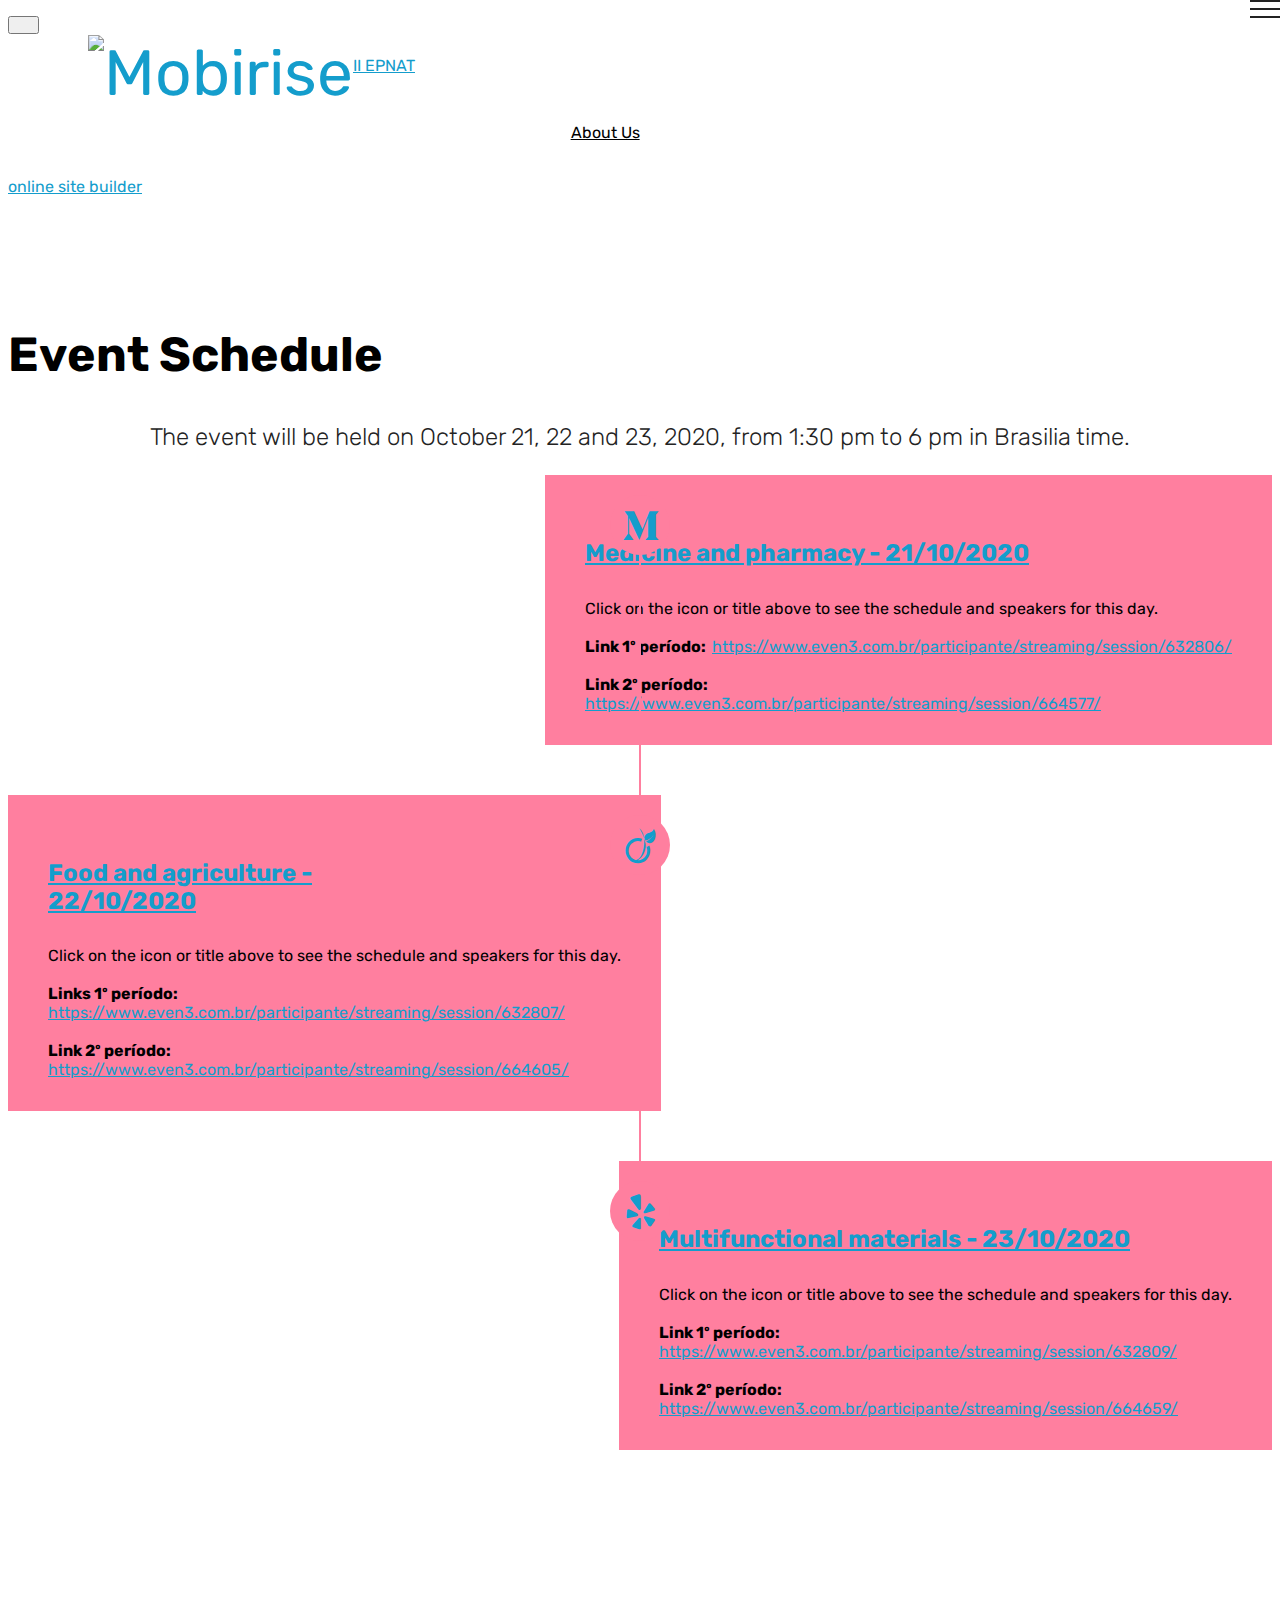
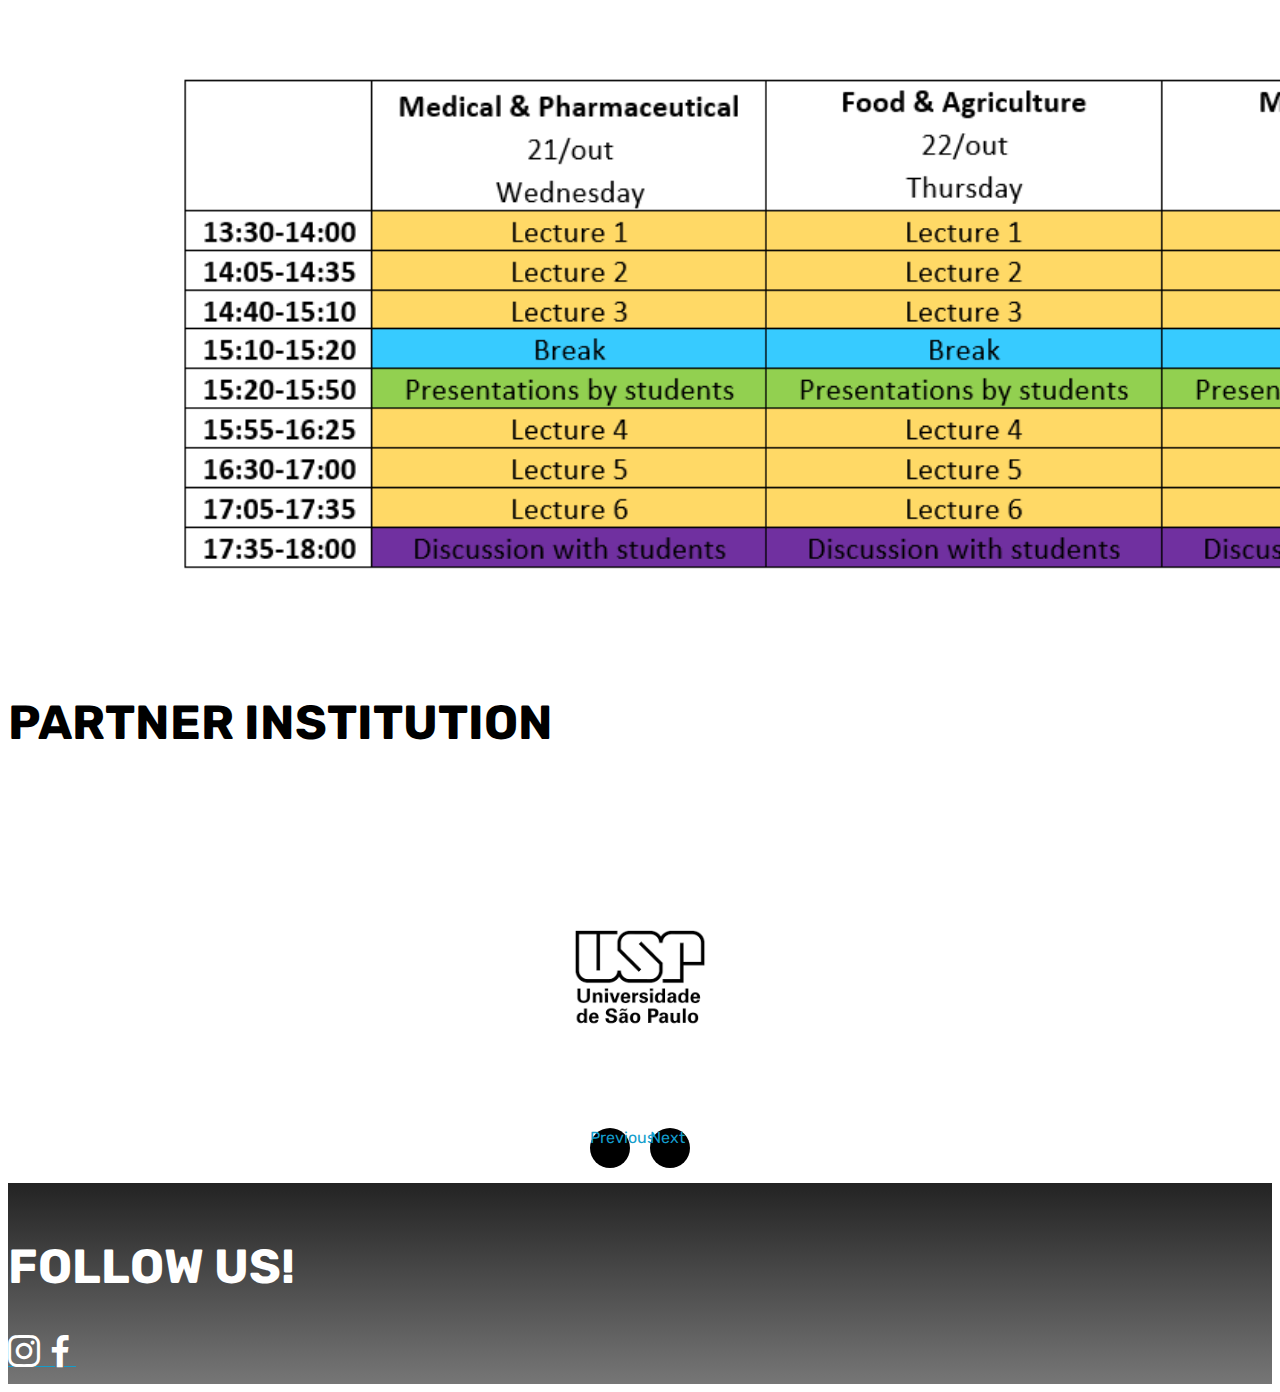
==== commit 6abd8b76: "create github pages" ====
--- a/page1.html
+++ b/page1.html
@@ -61,7 +61,7 @@
     </nav>
 </section>
 
-<section class="engine"><a href="https://mobirise.info/q">responsive site templates</a></section><section class="timeline2 cid-s4UUE1kK3Q" id="timeline2-14">
+<section class="engine"><a href="https://mobirise.info/a">online site builder</a></section><section class="timeline2 cid-s4UUE1kK3Q" id="timeline2-14">
 
     
 
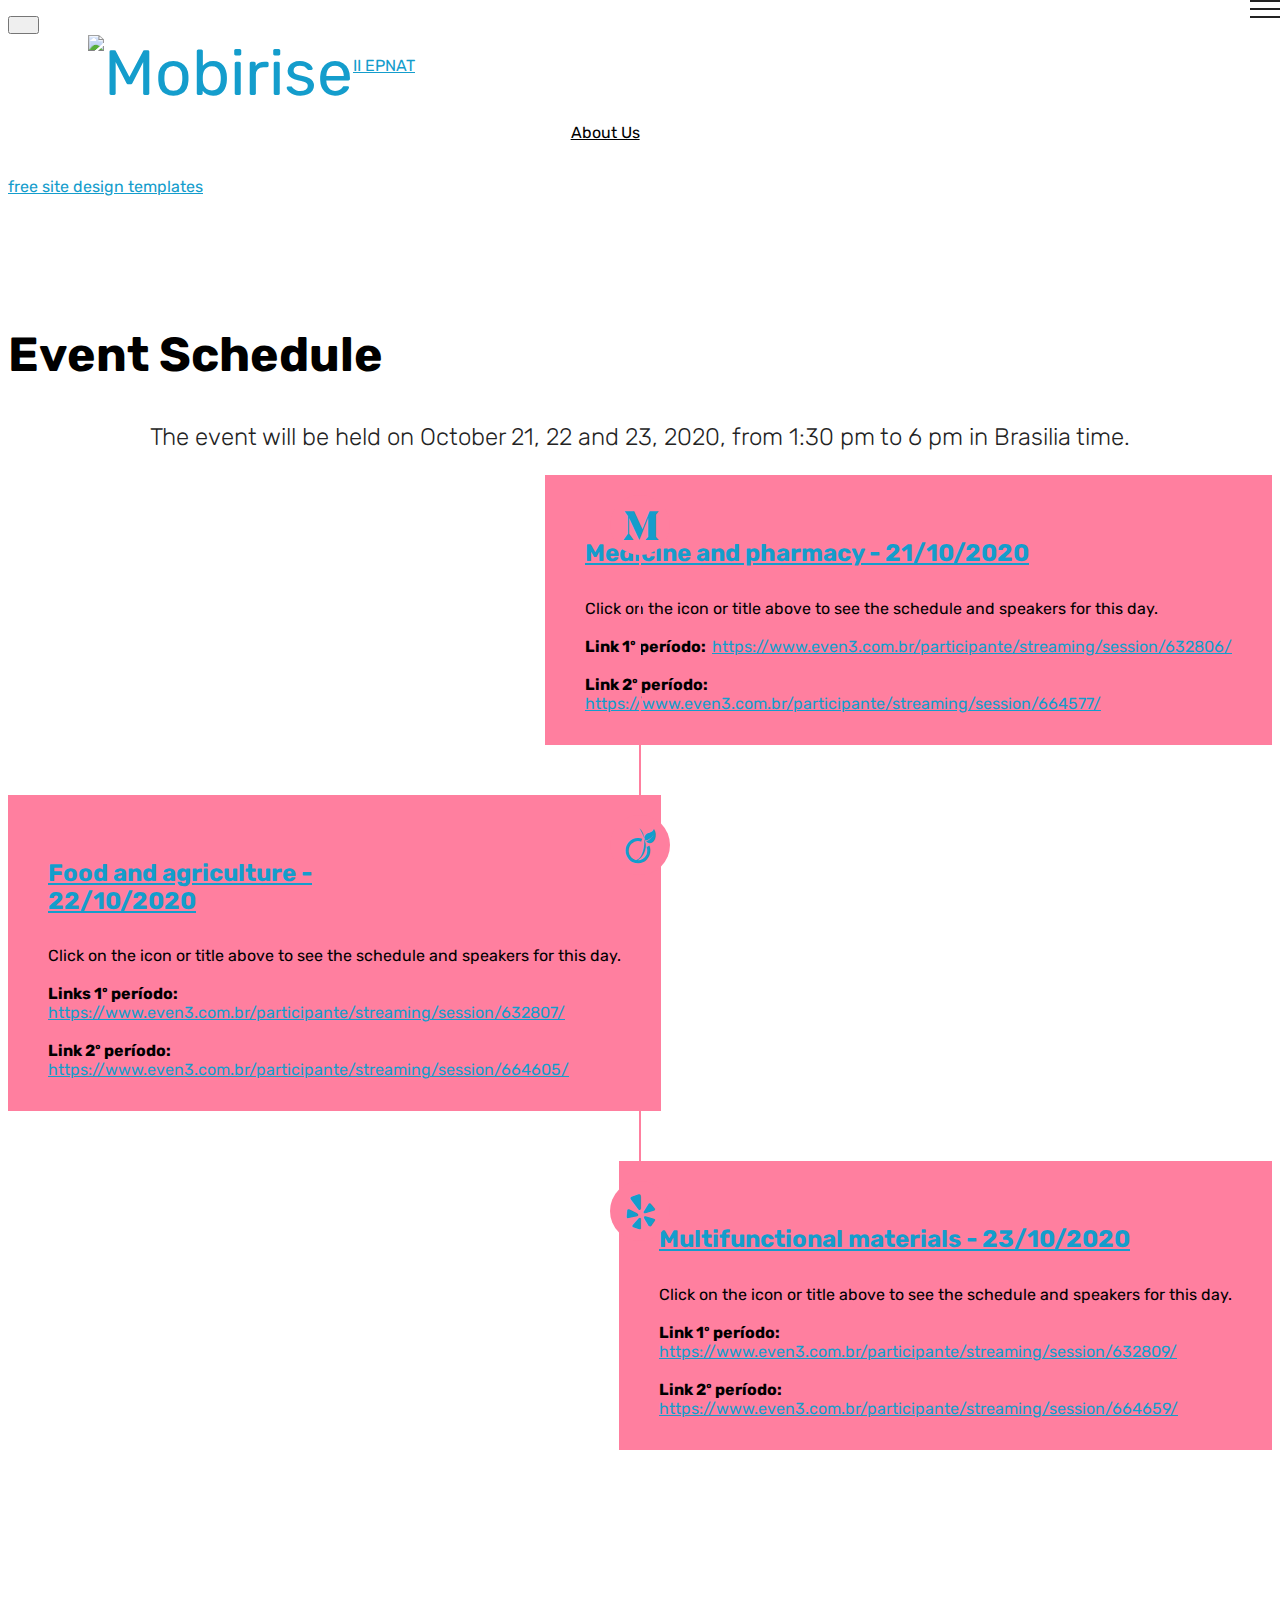
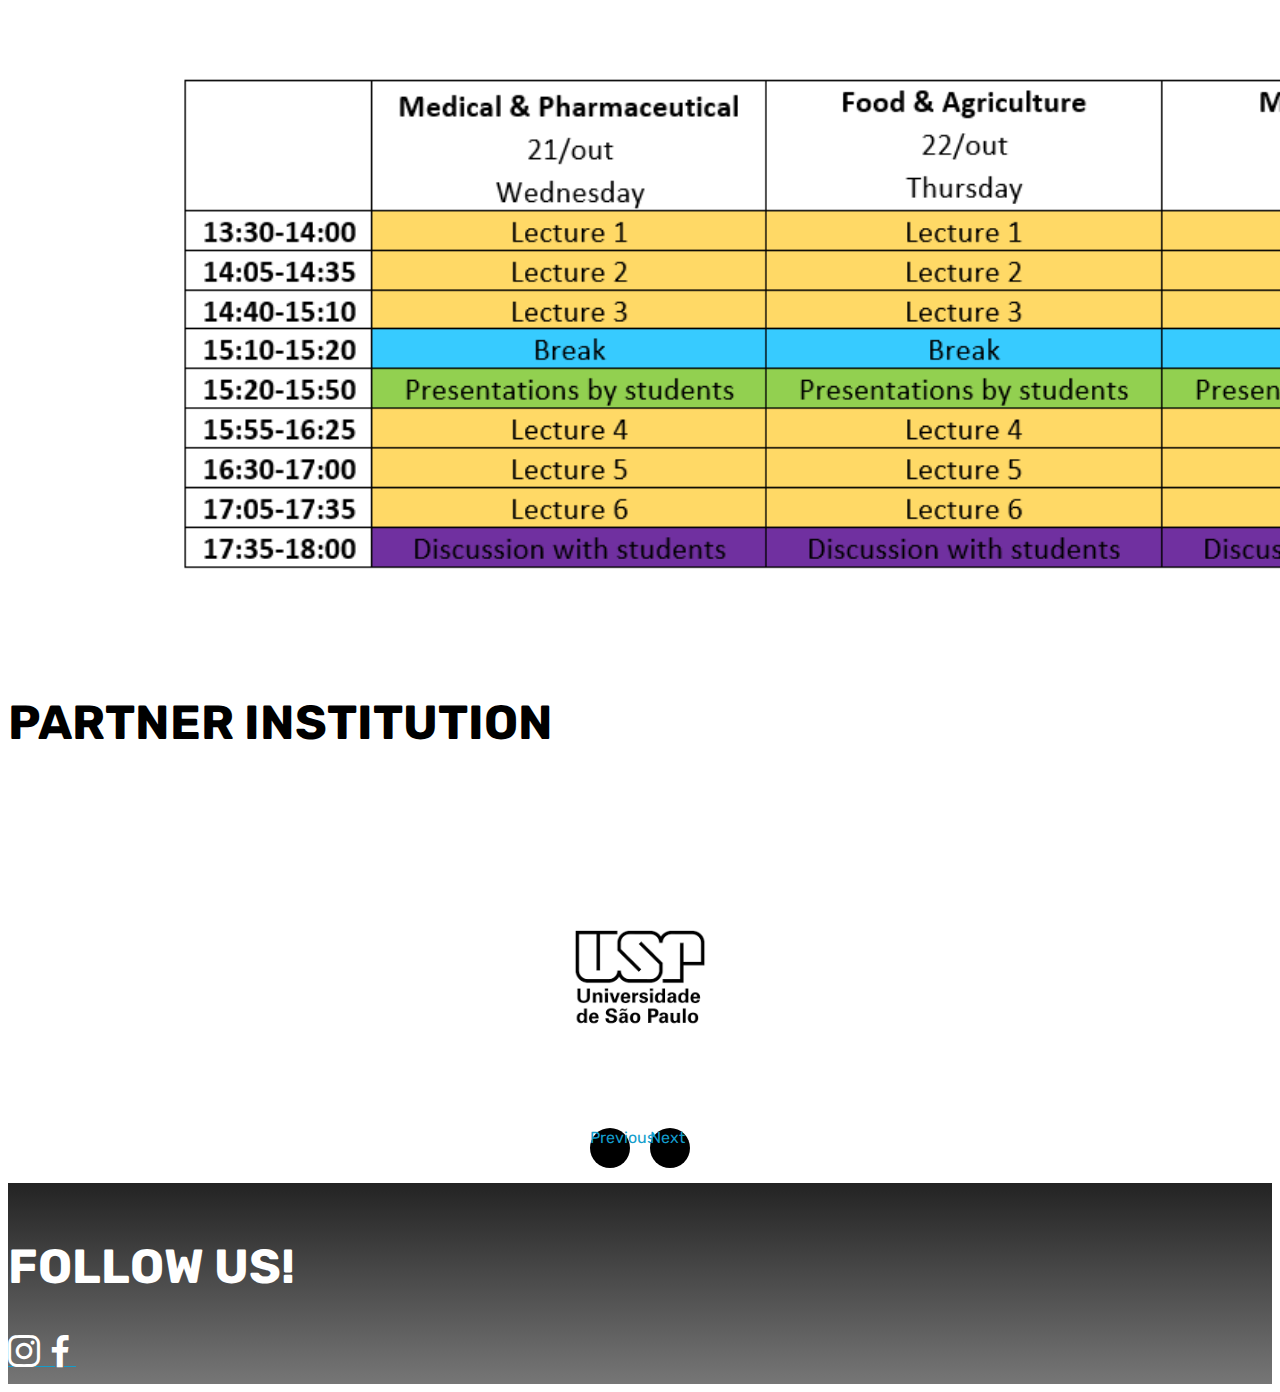
==== commit fd5e7b12: "create github pages" ====
--- a/page1.html
+++ b/page1.html
@@ -61,7 +61,7 @@
     </nav>
 </section>
 
-<section class="engine"><a href="https://mobirise.info/a">online site builder</a></section><section class="timeline2 cid-s4UUE1kK3Q" id="timeline2-14">
+<section class="engine"><a href="https://mobirise.info/m">free site design templates</a></section><section class="timeline2 cid-s4UUE1kK3Q" id="timeline2-14">
 
     
 
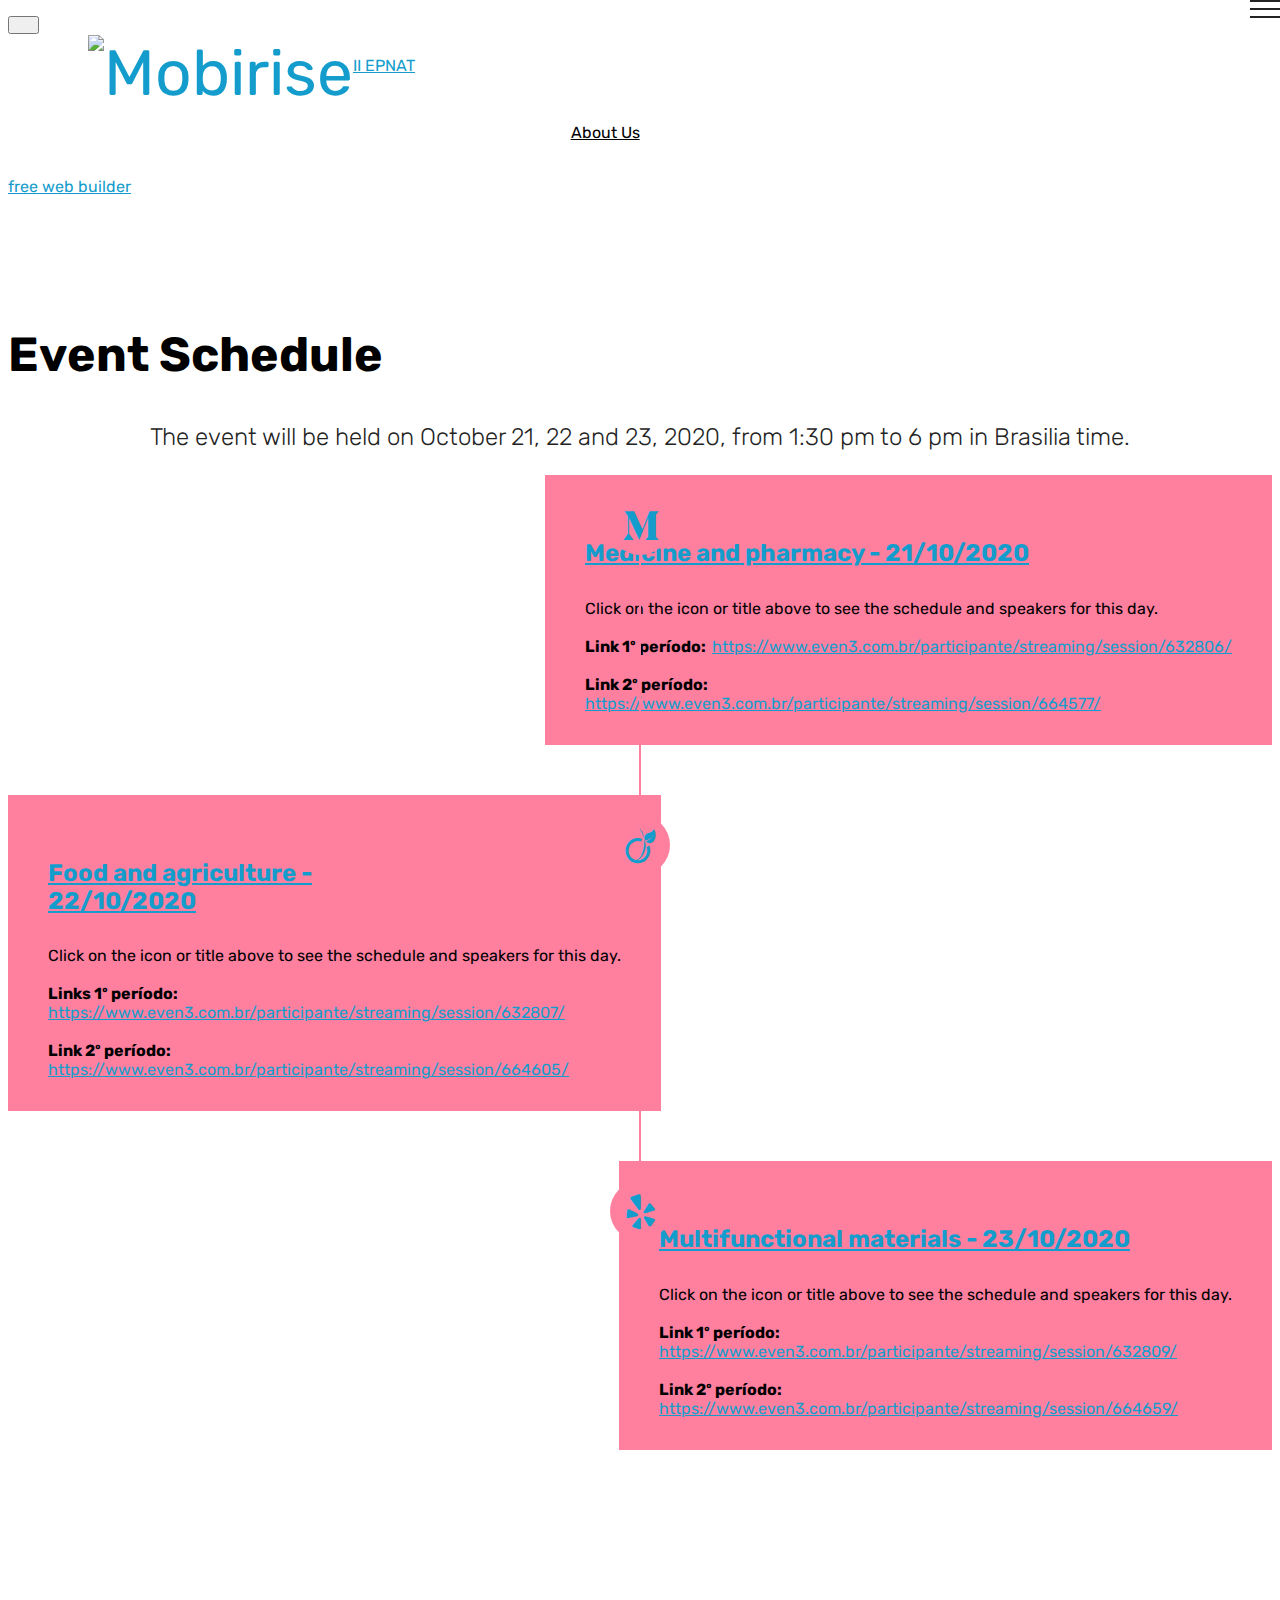
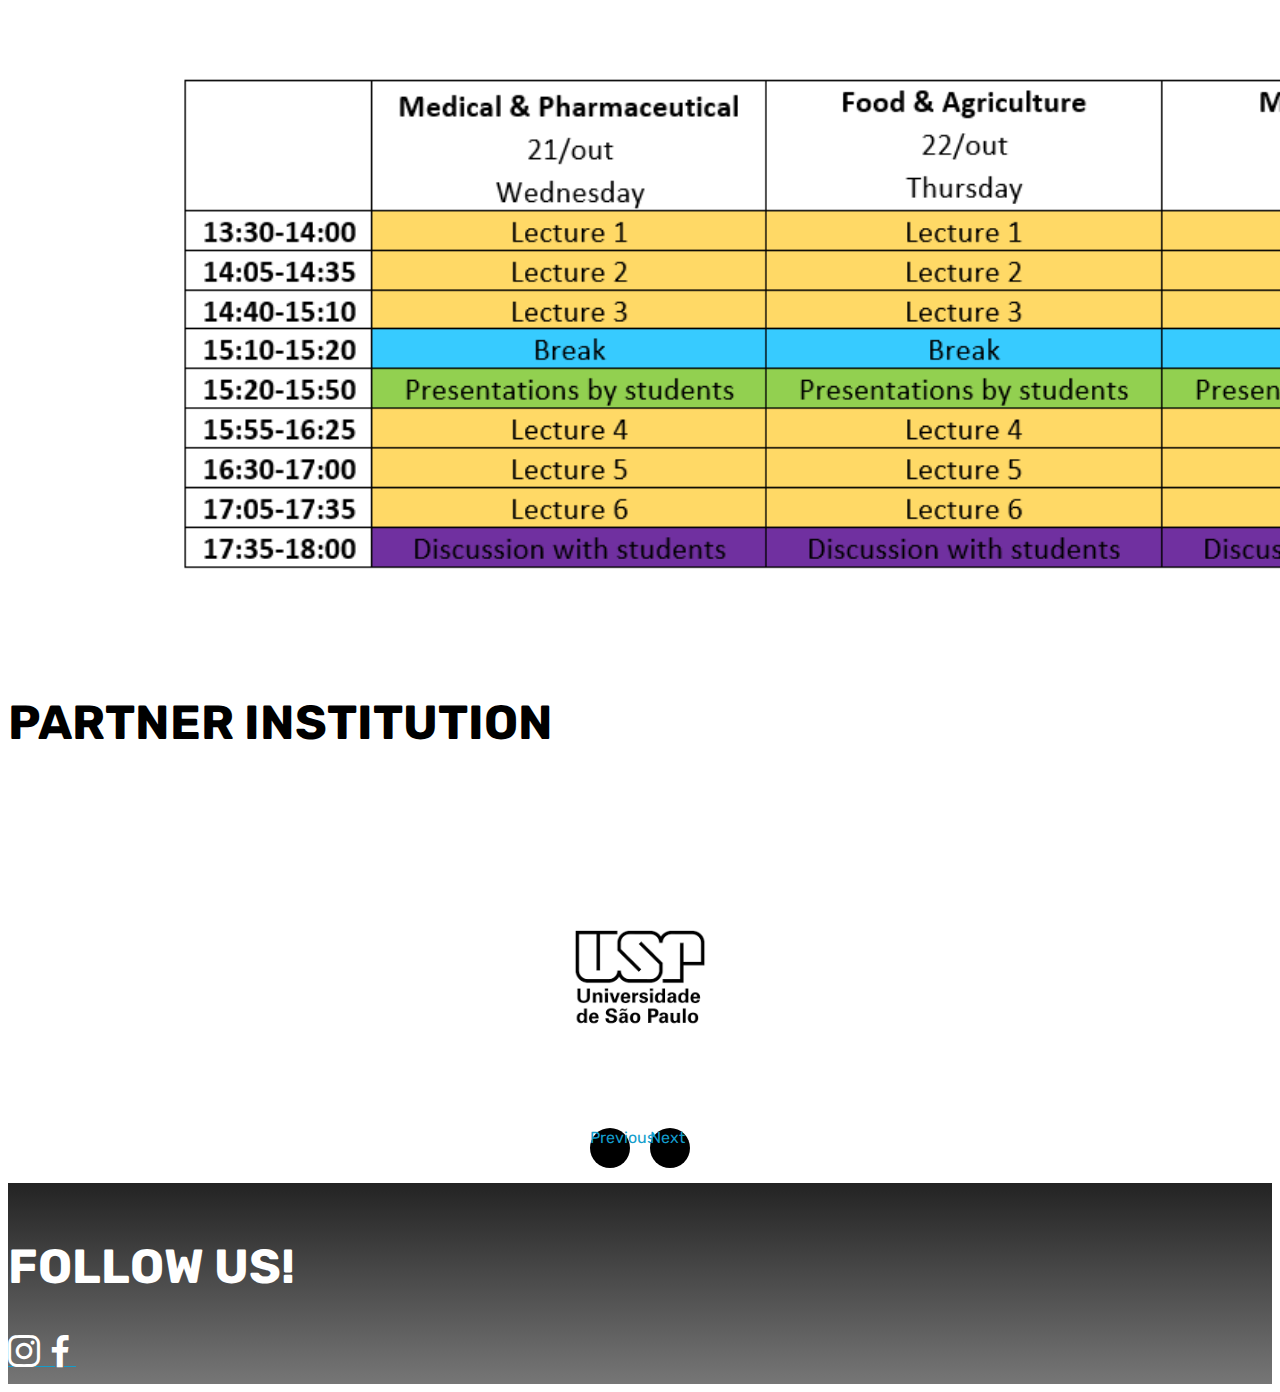
==== commit 597a30e8: "create github pages" ====
--- a/page1.html
+++ b/page1.html
@@ -61,7 +61,7 @@
     </nav>
 </section>
 
-<section class="engine"><a href="https://mobirise.info/m">free site design templates</a></section><section class="timeline2 cid-s4UUE1kK3Q" id="timeline2-14">
+<section class="engine"><a href="https://mobirise.info/c">free web builder</a></section><section class="timeline2 cid-s4UUE1kK3Q" id="timeline2-14">
 
     
 
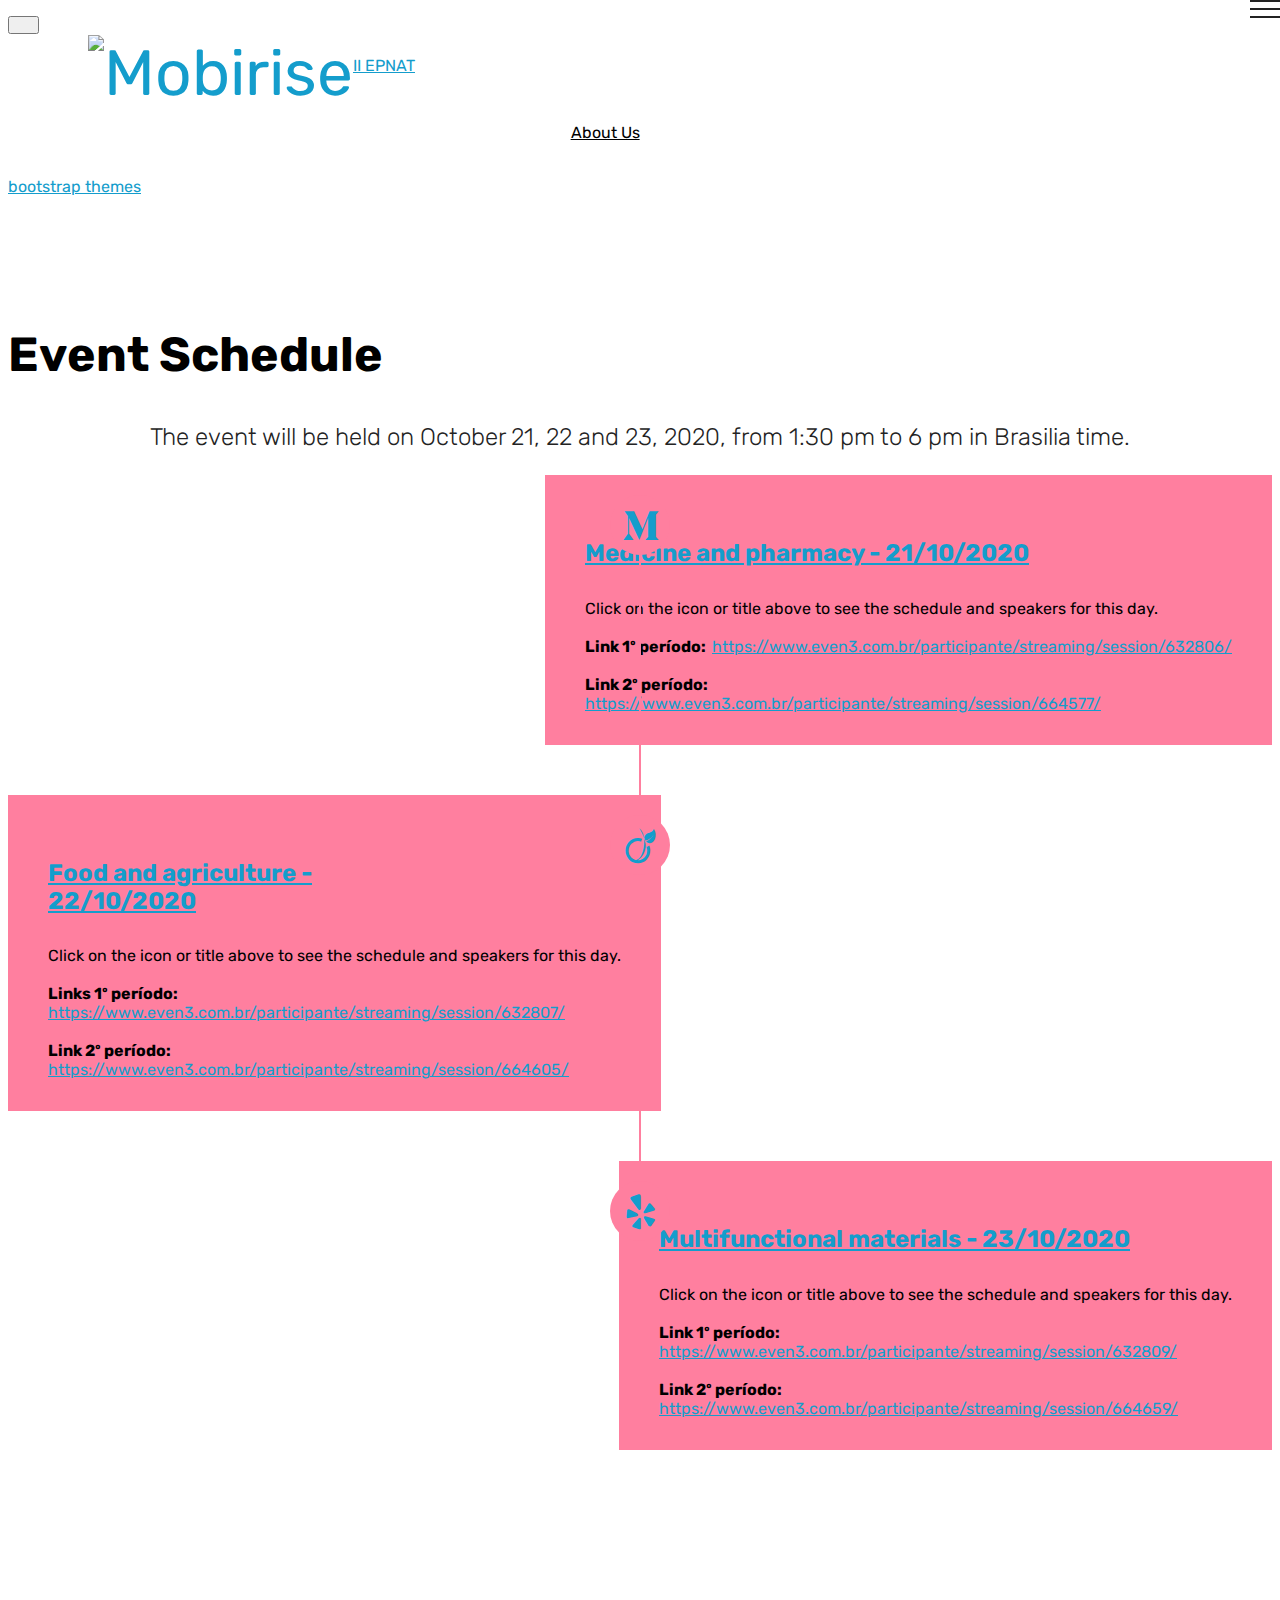
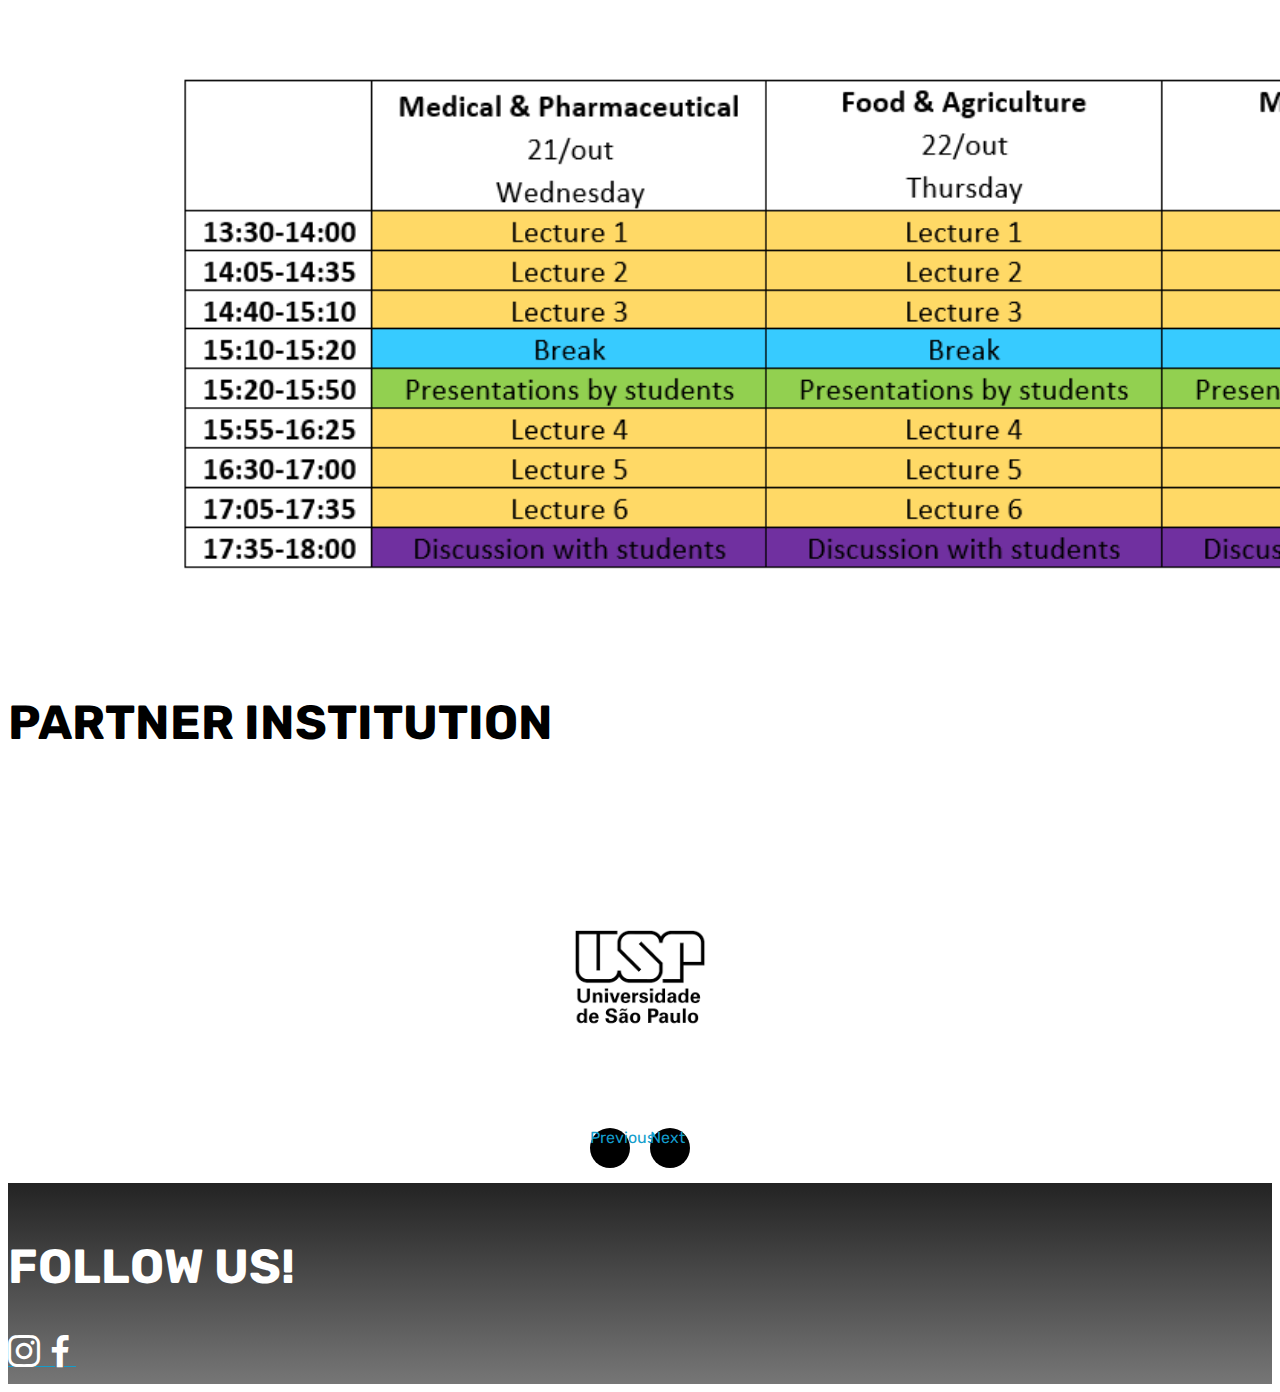
==== commit 0e3b0151: "create github pages" ====
--- a/page1.html
+++ b/page1.html
@@ -61,7 +61,7 @@
     </nav>
 </section>
 
-<section class="engine"><a href="https://mobirise.info/c">free web builder</a></section><section class="timeline2 cid-s4UUE1kK3Q" id="timeline2-14">
+<section class="engine"><a href="https://mobirise.info/s">bootstrap themes</a></section><section class="timeline2 cid-s4UUE1kK3Q" id="timeline2-14">
 
     
 
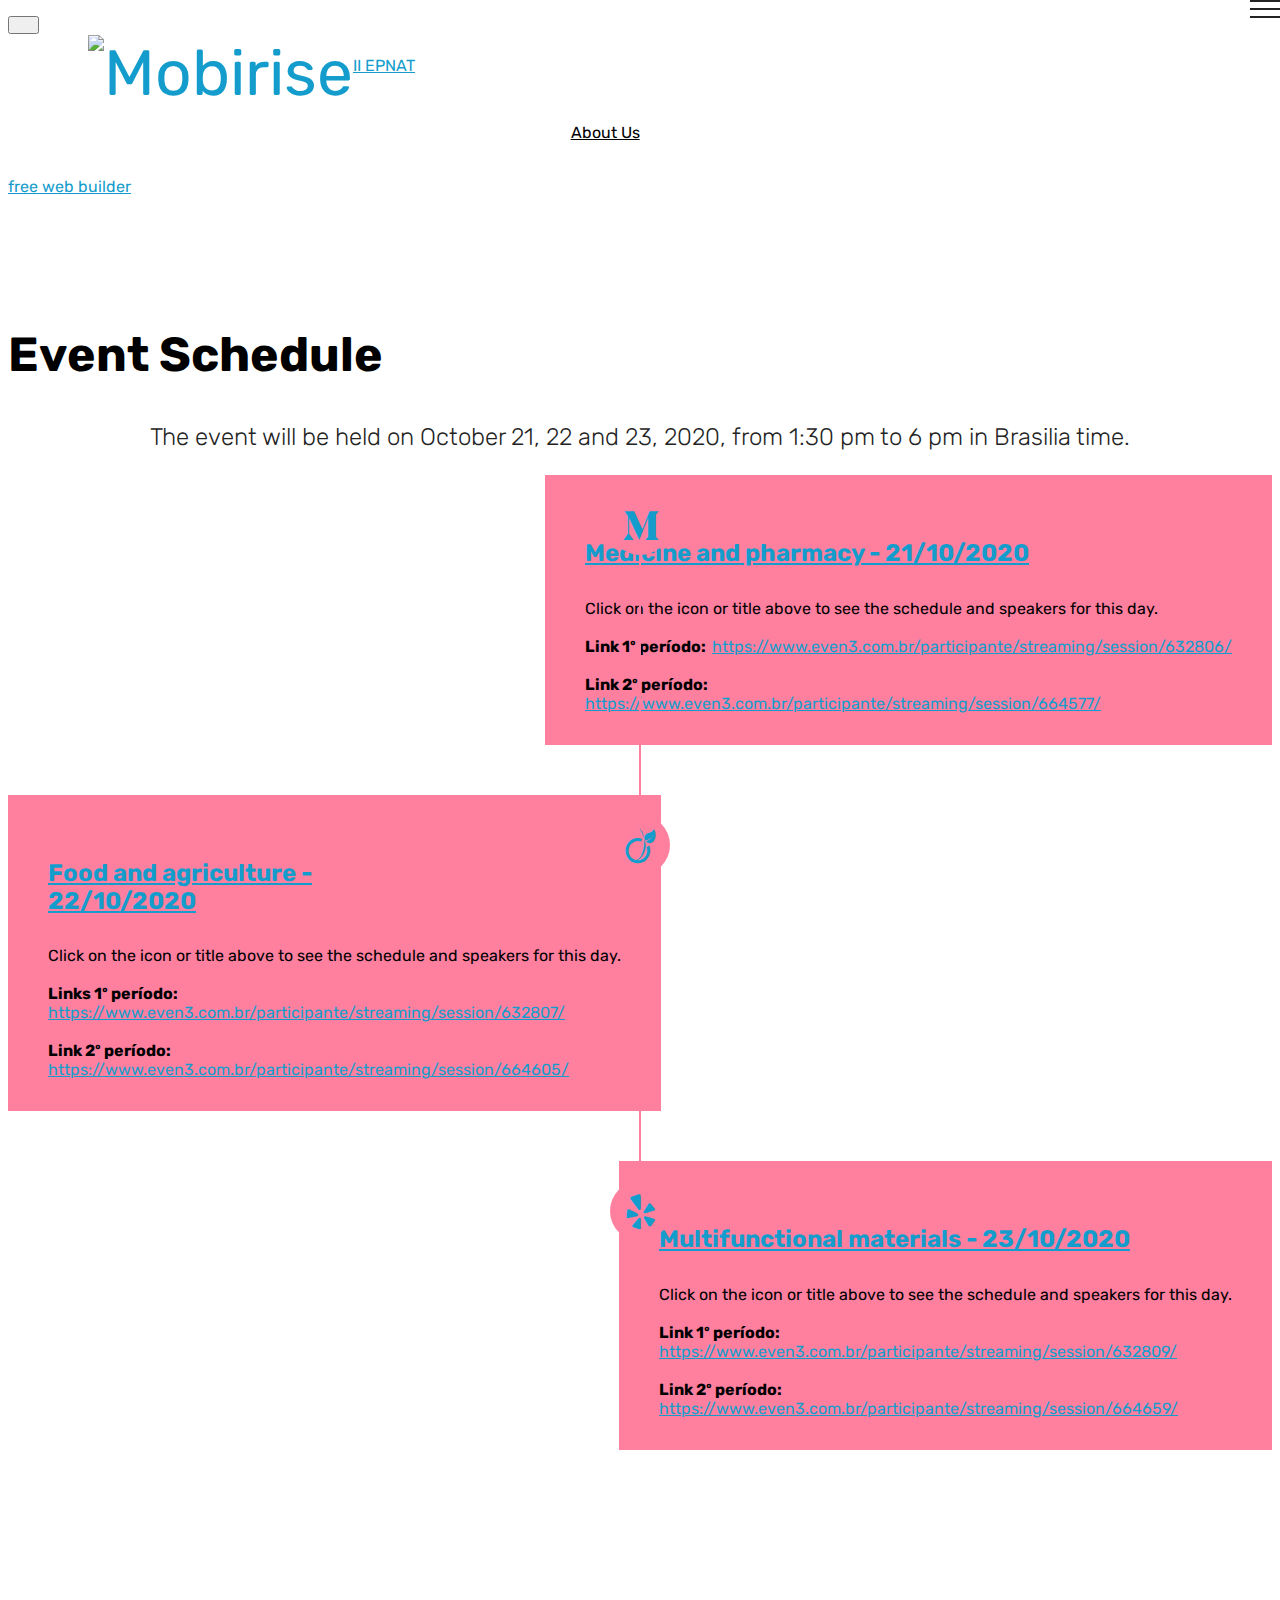
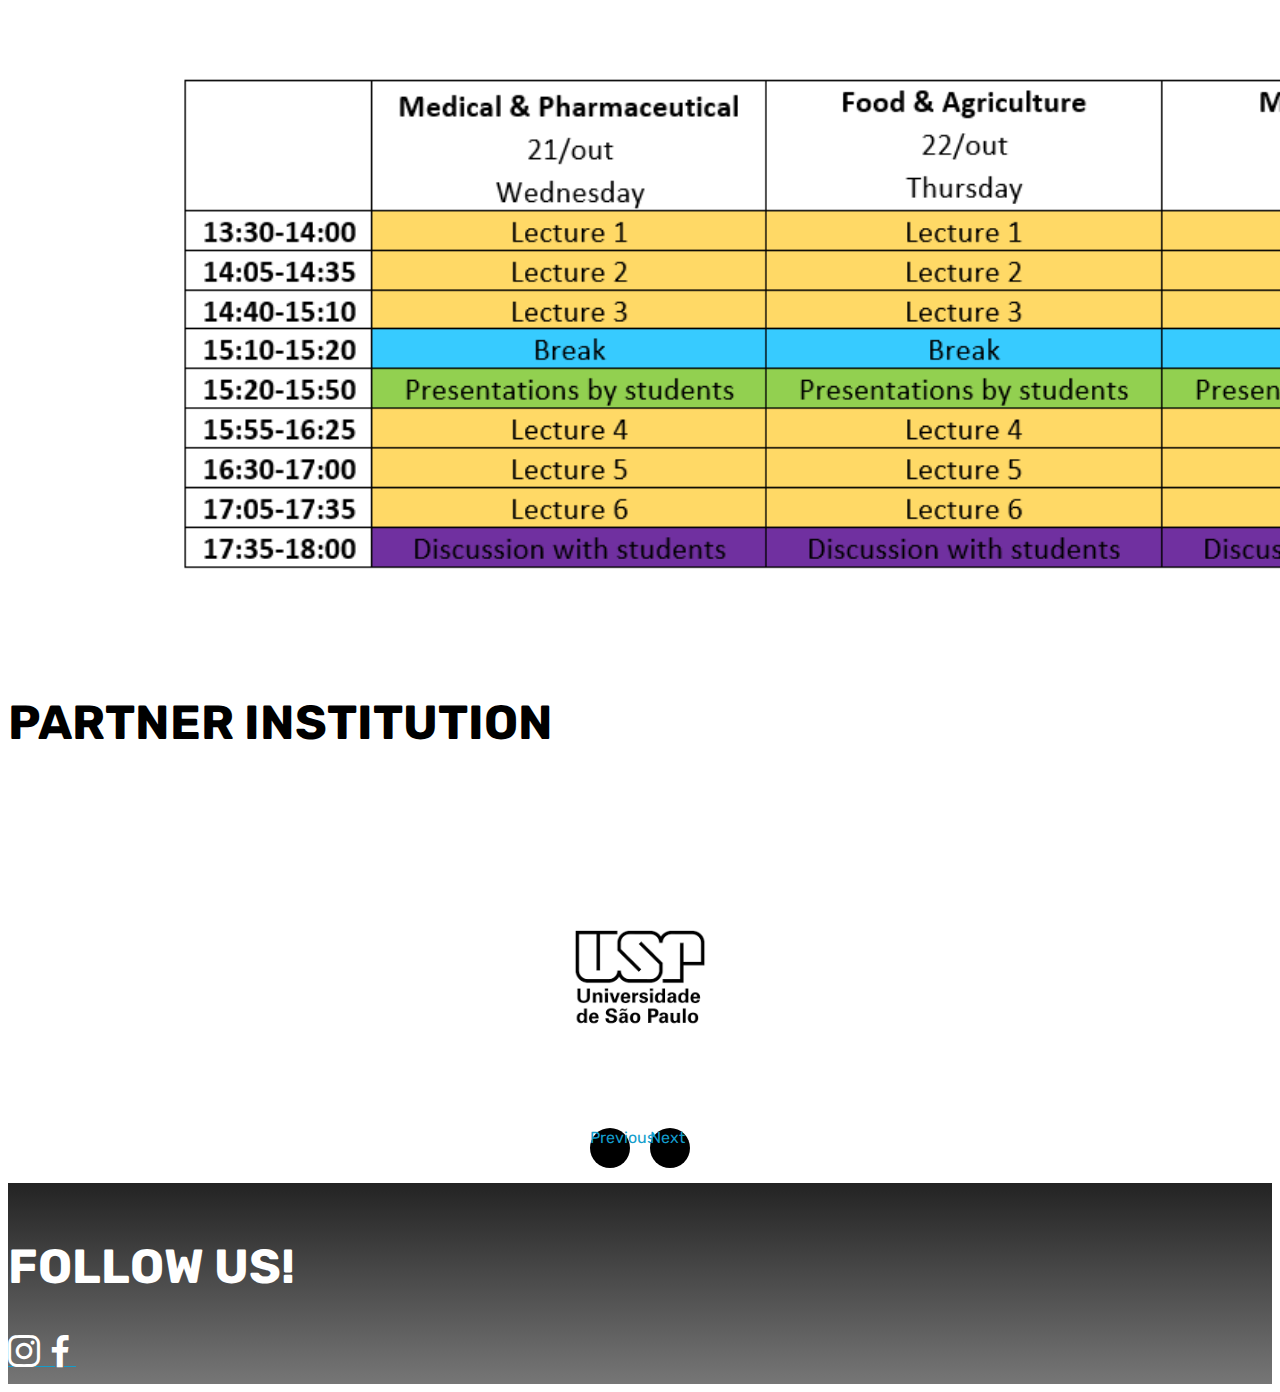
==== commit 52c49d2c: "create github pages" ====
--- a/page1.html
+++ b/page1.html
@@ -61,7 +61,7 @@
     </nav>
 </section>
 
-<section class="engine"><a href="https://mobirise.info/s">bootstrap themes</a></section><section class="timeline2 cid-s4UUE1kK3Q" id="timeline2-14">
+<section class="engine"><a href="https://mobirise.info/c">free web builder</a></section><section class="timeline2 cid-s4UUE1kK3Q" id="timeline2-14">
 
     
 
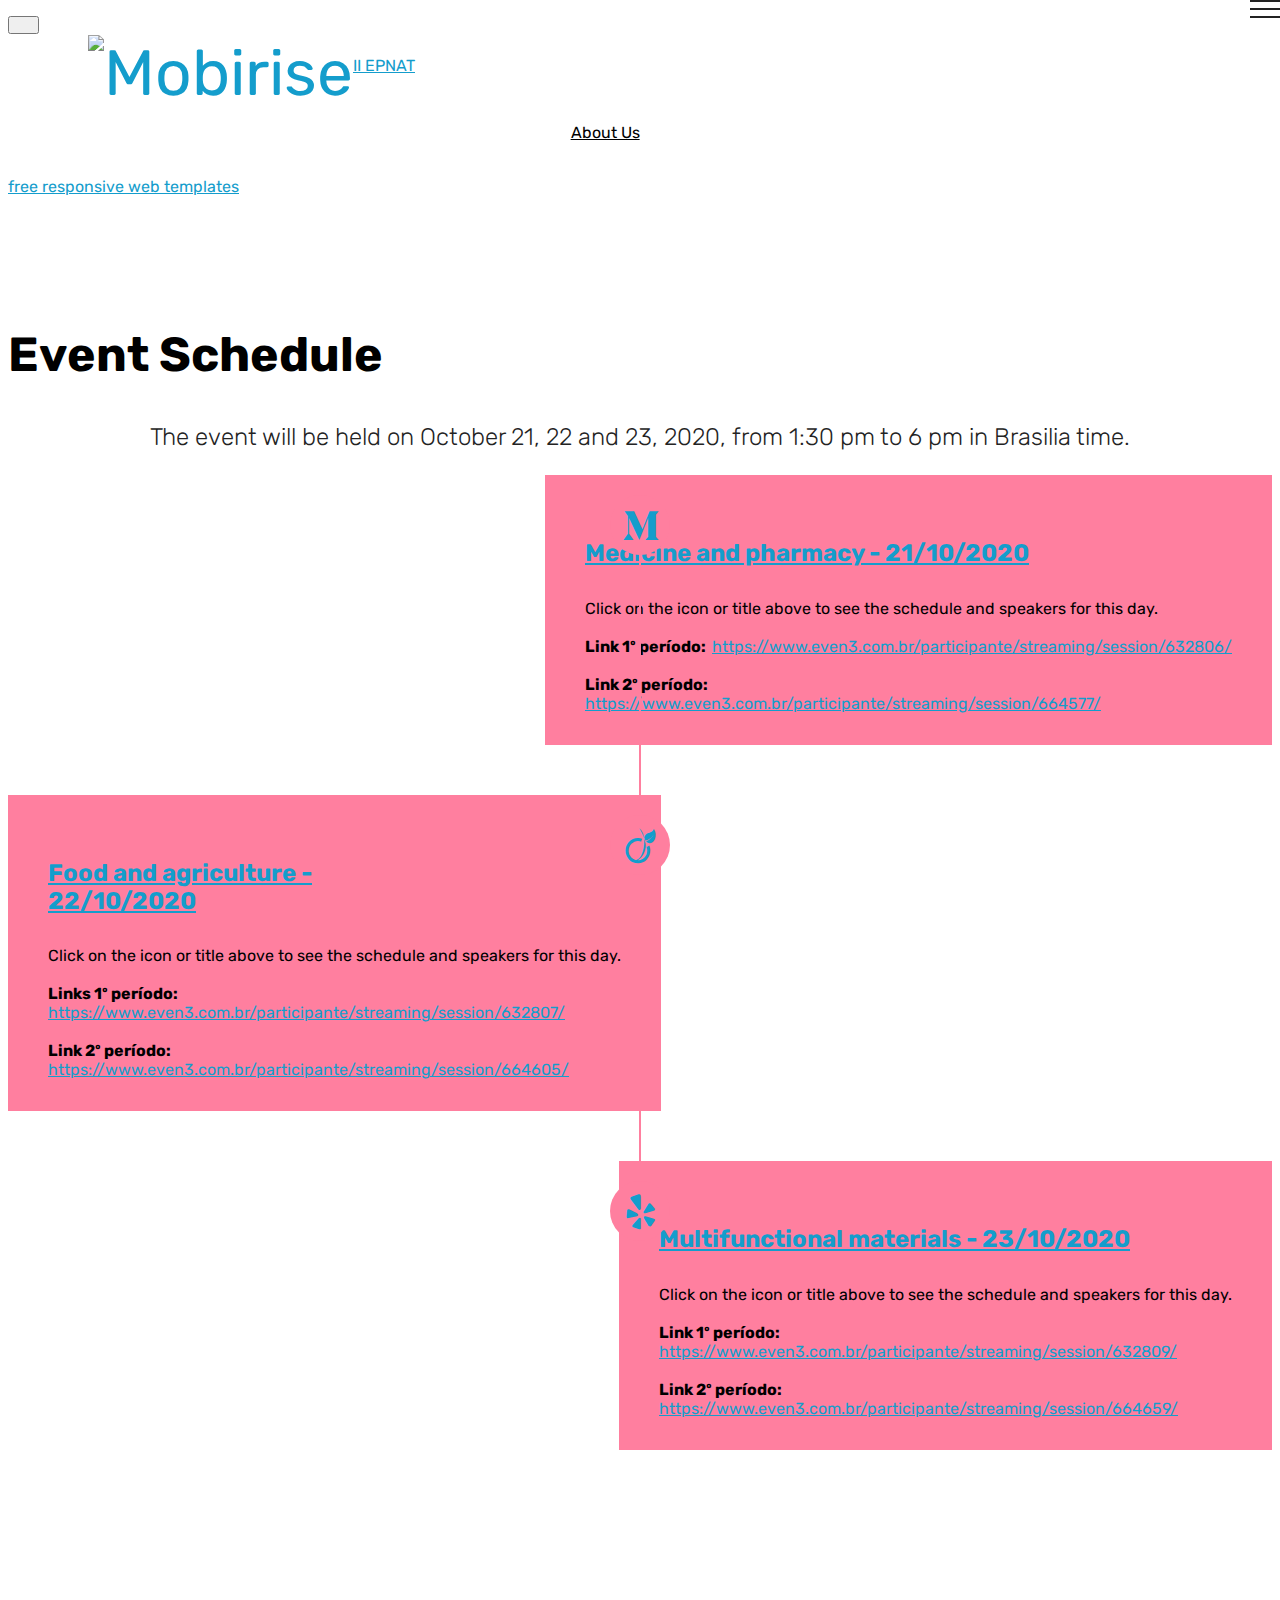
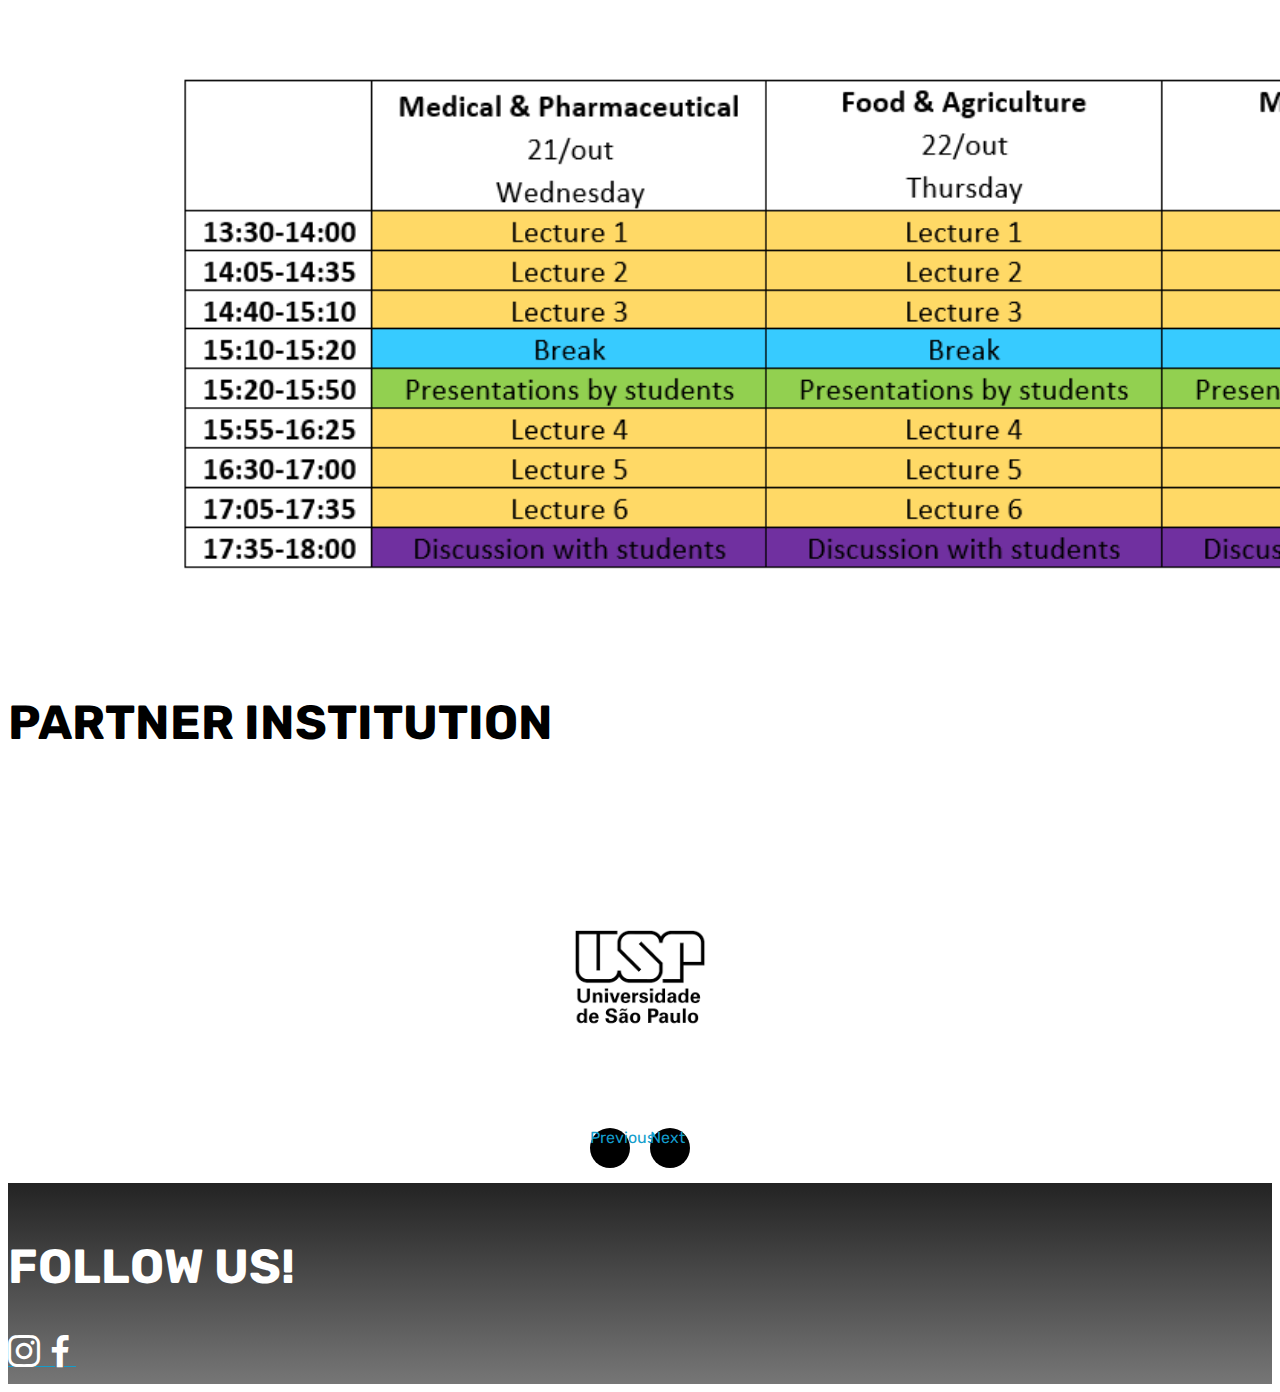
==== commit 4200153e: "create github pages" ====
--- a/page1.html
+++ b/page1.html
@@ -61,7 +61,7 @@
     </nav>
 </section>
 
-<section class="engine"><a href="https://mobirise.info/c">free web builder</a></section><section class="timeline2 cid-s4UUE1kK3Q" id="timeline2-14">
+<section class="engine"><a href="https://mobirise.info/q">free responsive web templates</a></section><section class="timeline2 cid-s4UUE1kK3Q" id="timeline2-14">
 
     
 
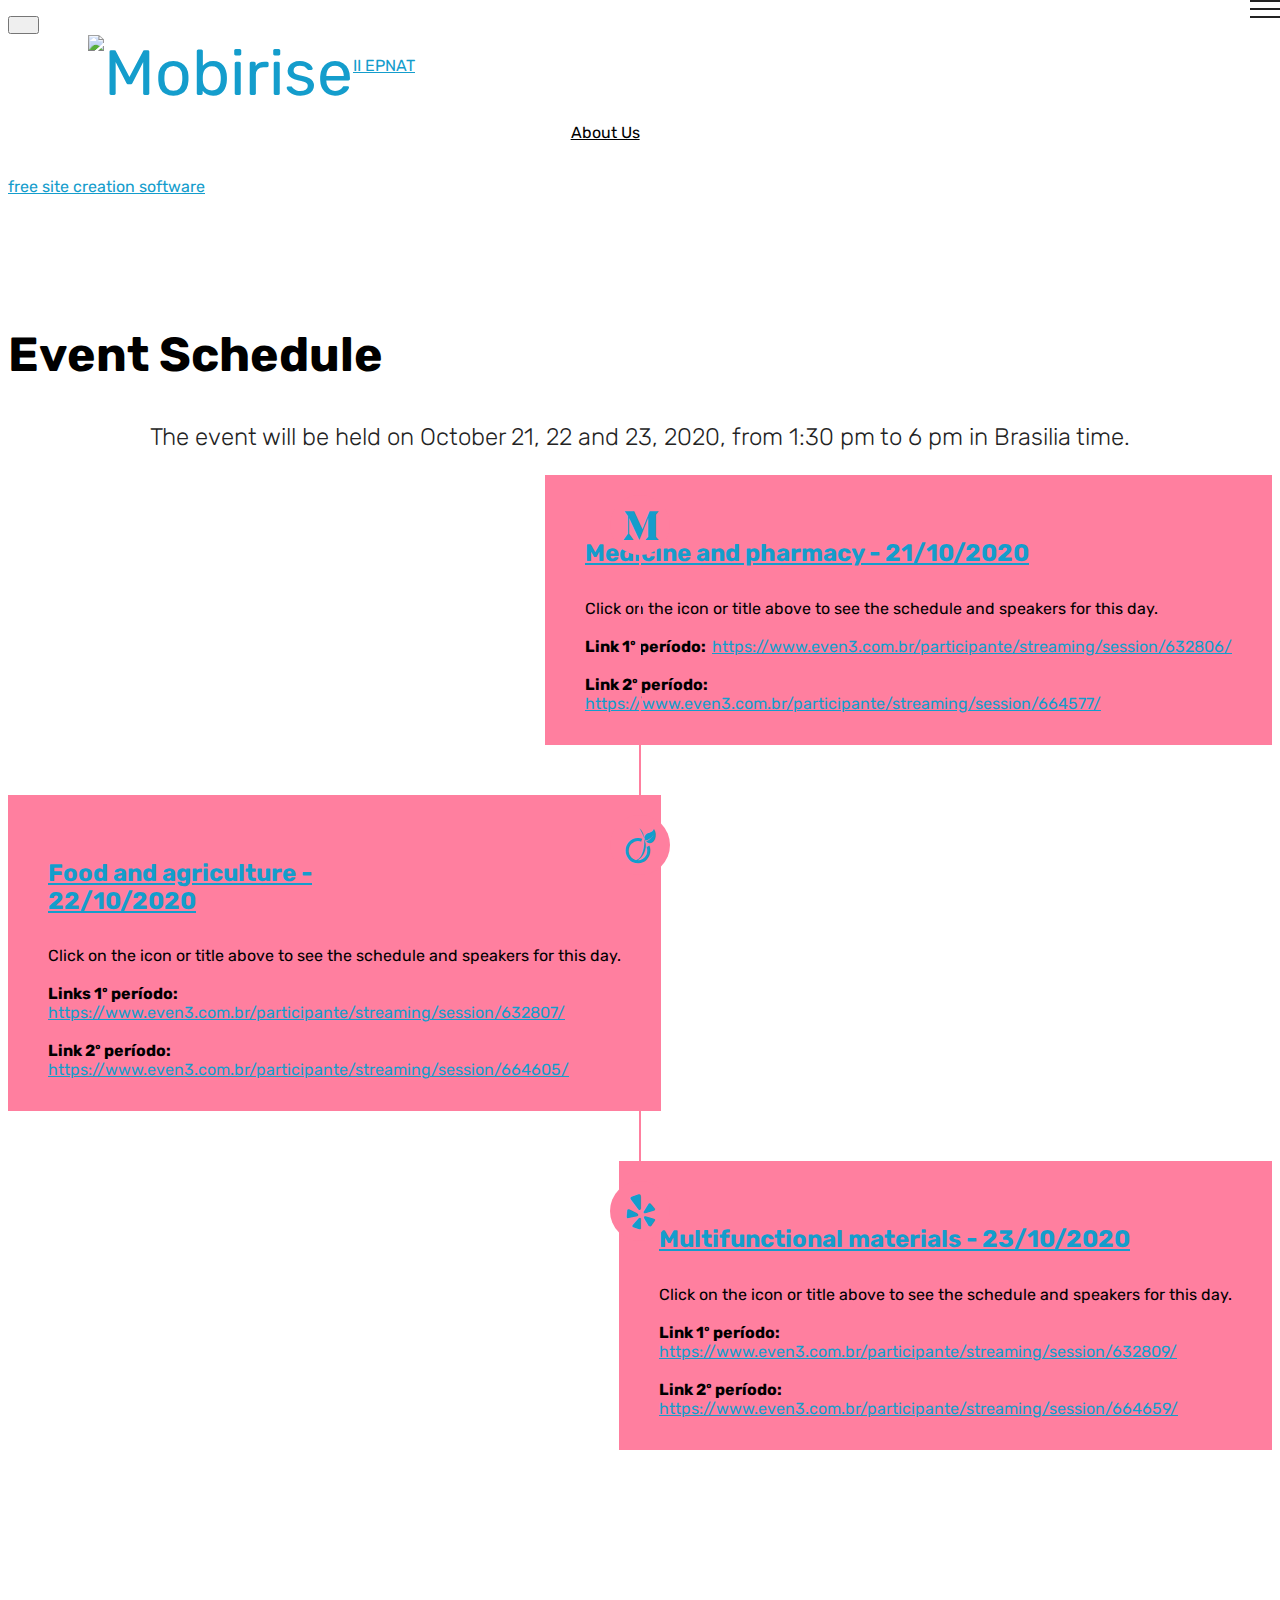
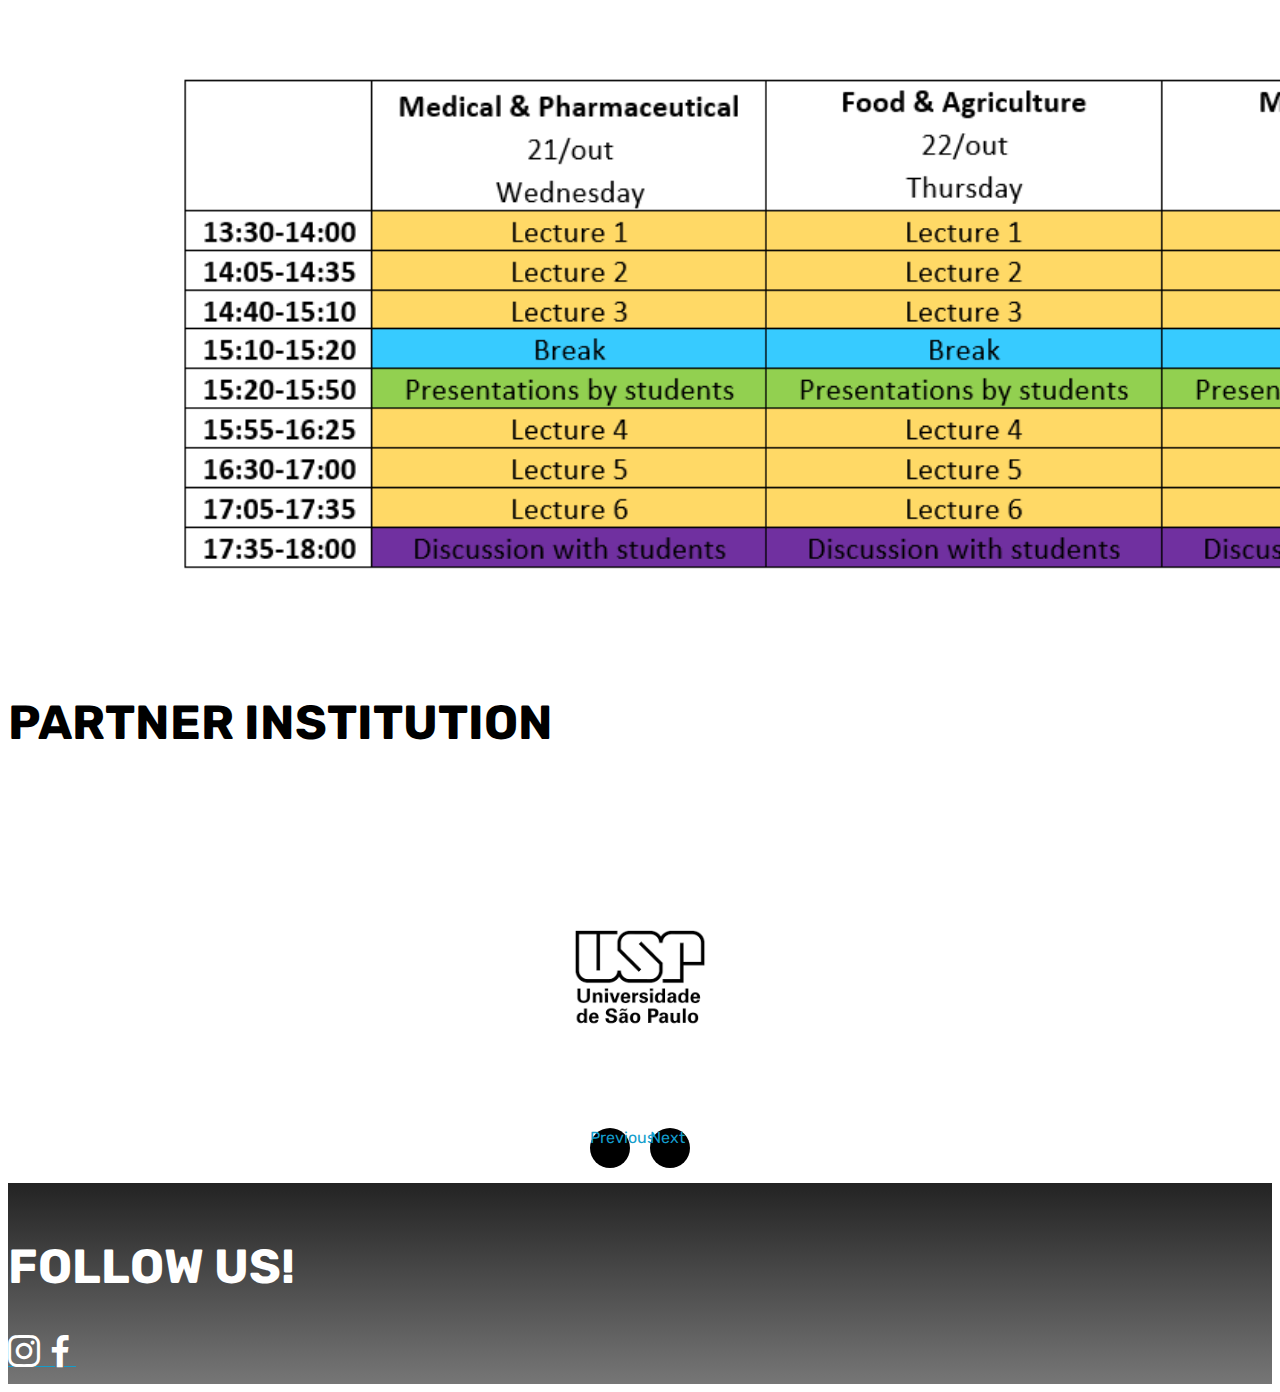
==== commit 1f80cc13: "create github pages" ====
--- a/page1.html
+++ b/page1.html
@@ -61,7 +61,7 @@
     </nav>
 </section>
 
-<section class="engine"><a href="https://mobirise.info/q">free responsive web templates</a></section><section class="timeline2 cid-s4UUE1kK3Q" id="timeline2-14">
+<section class="engine"><a href="https://mobirise.info/i">free site creation software</a></section><section class="timeline2 cid-s4UUE1kK3Q" id="timeline2-14">
 
     
 
